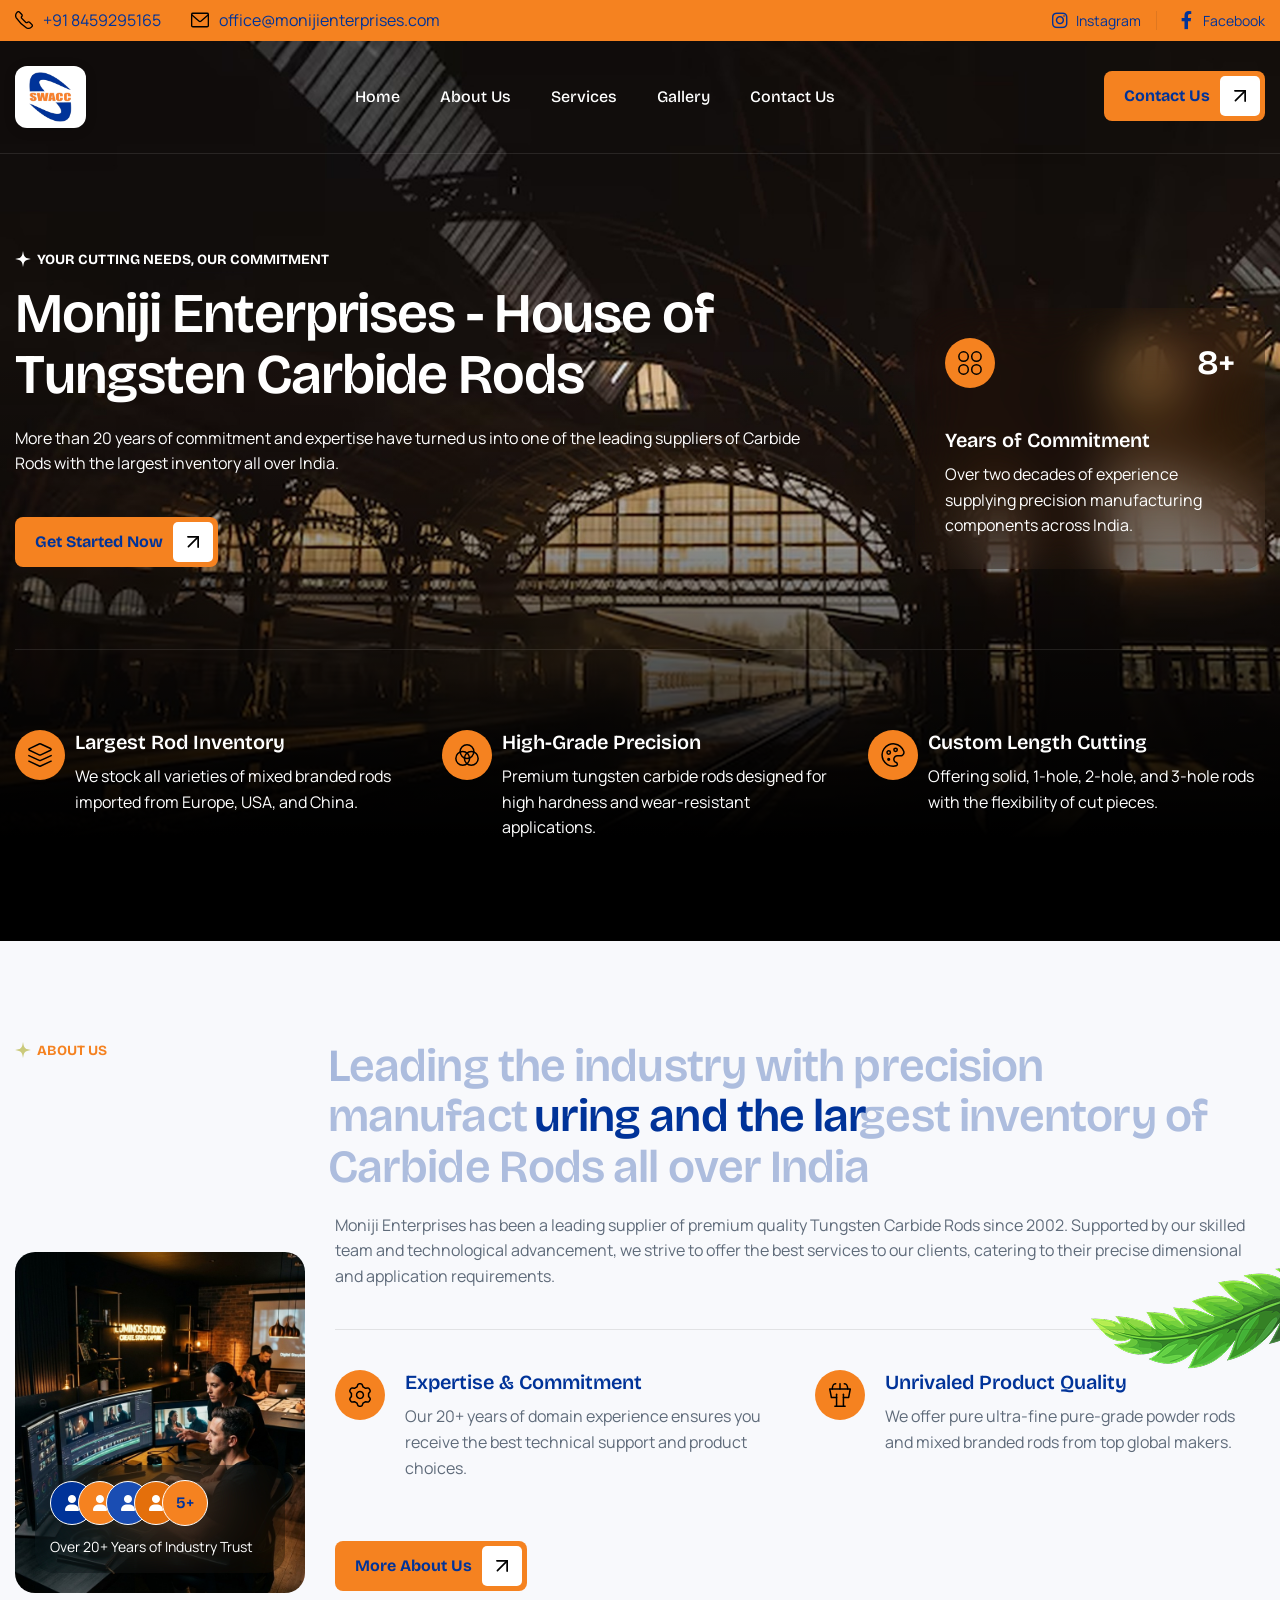
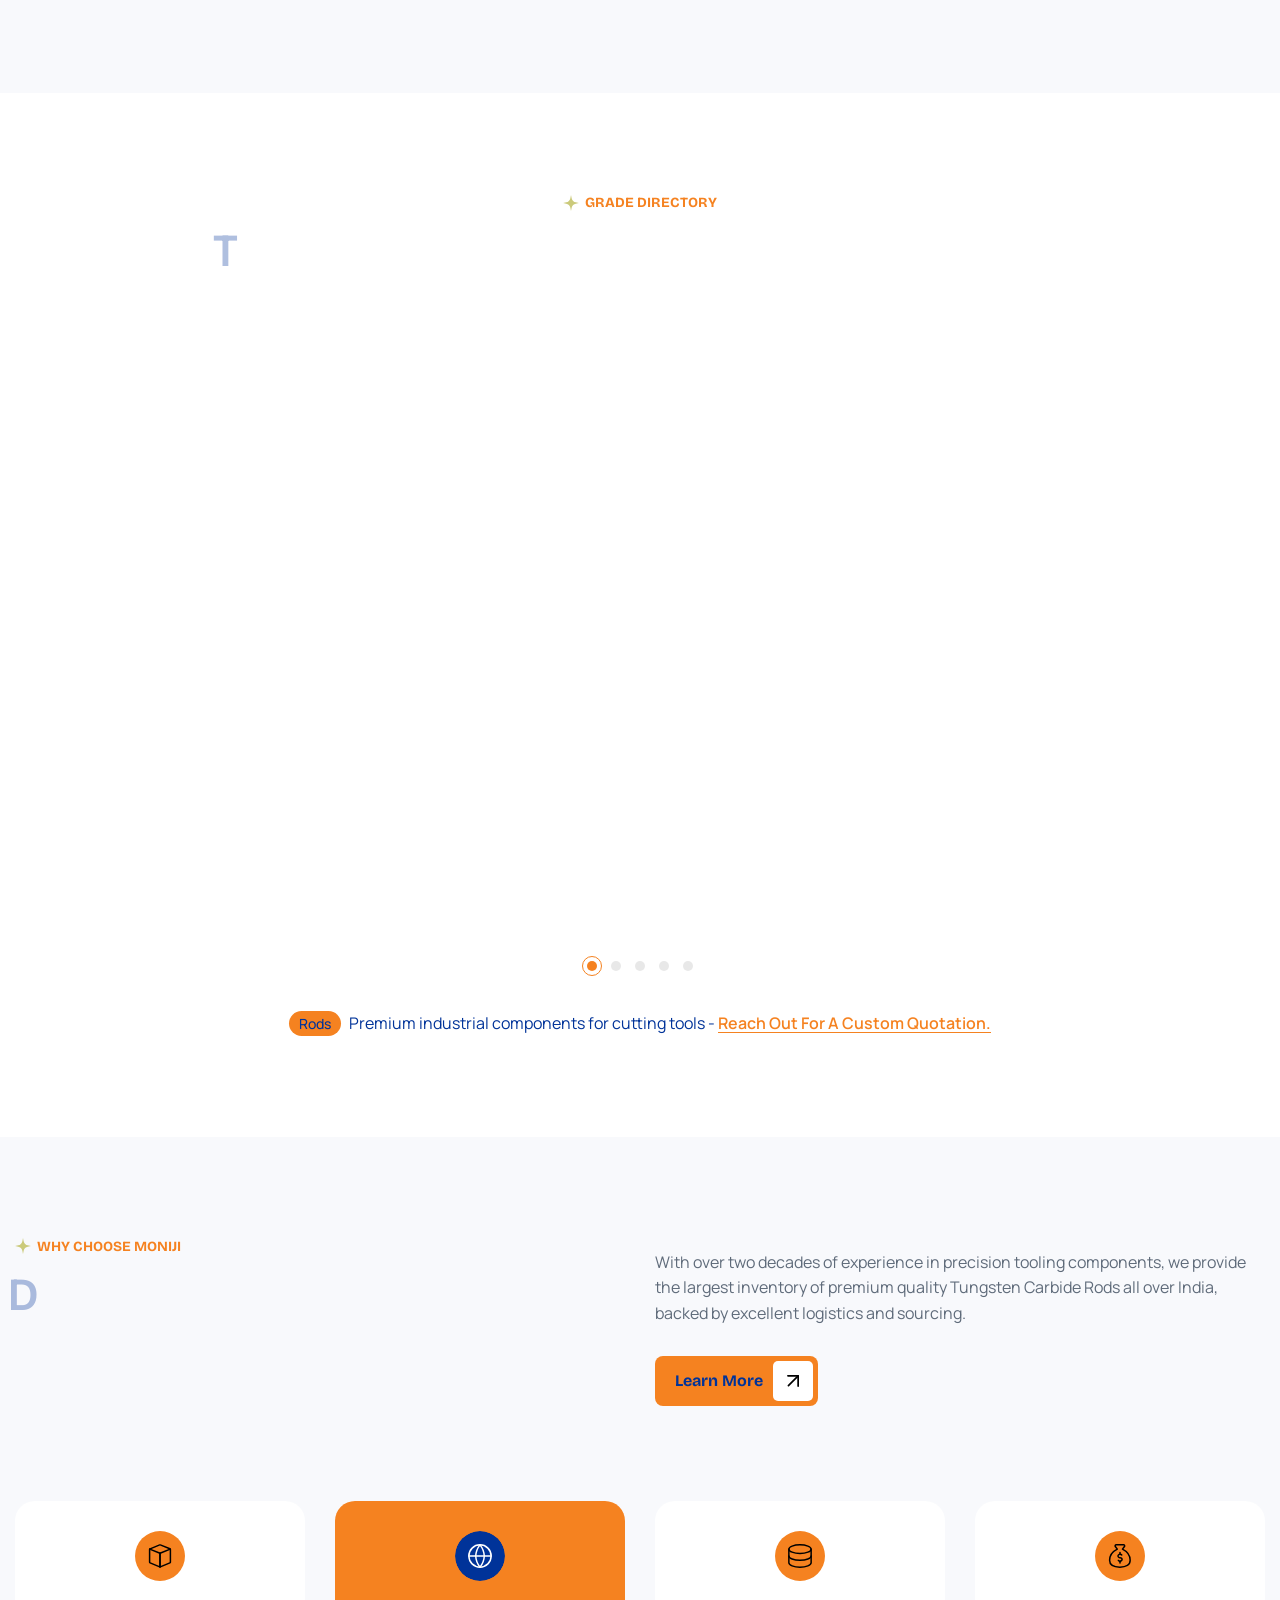
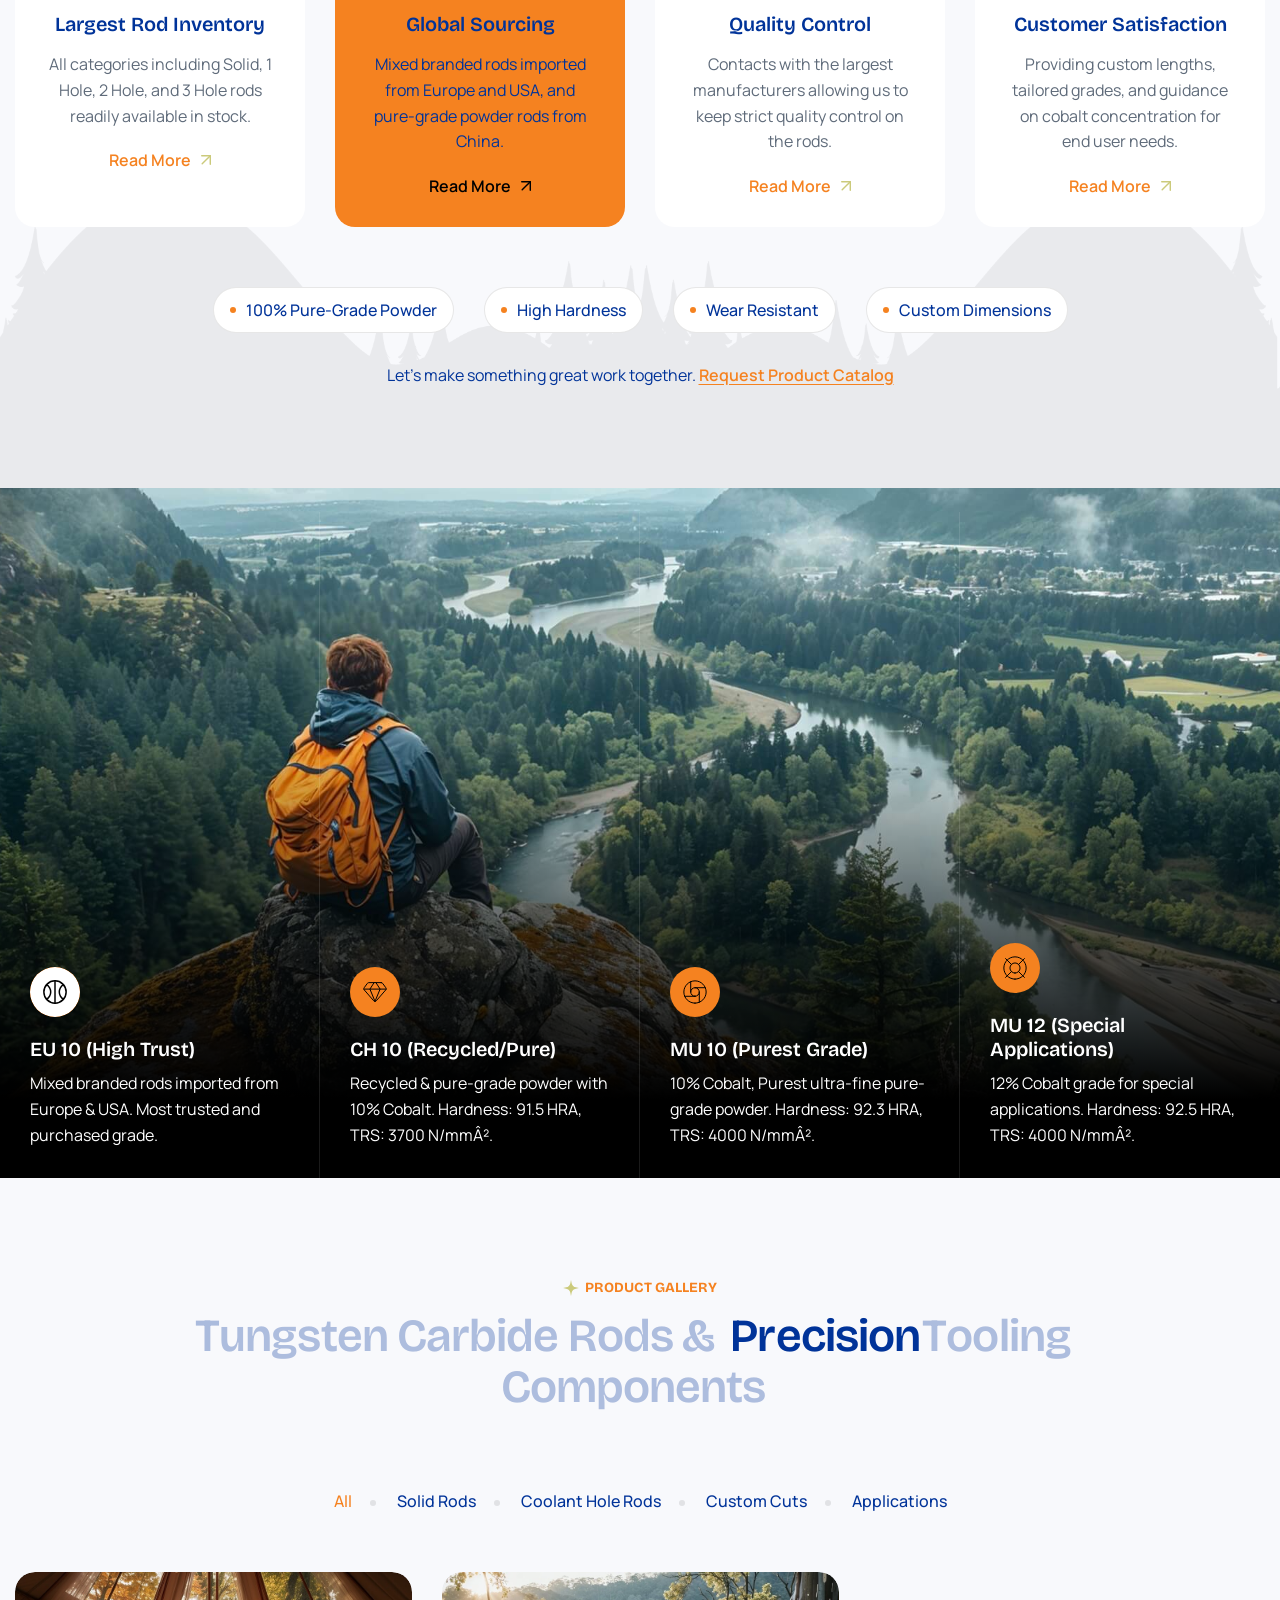
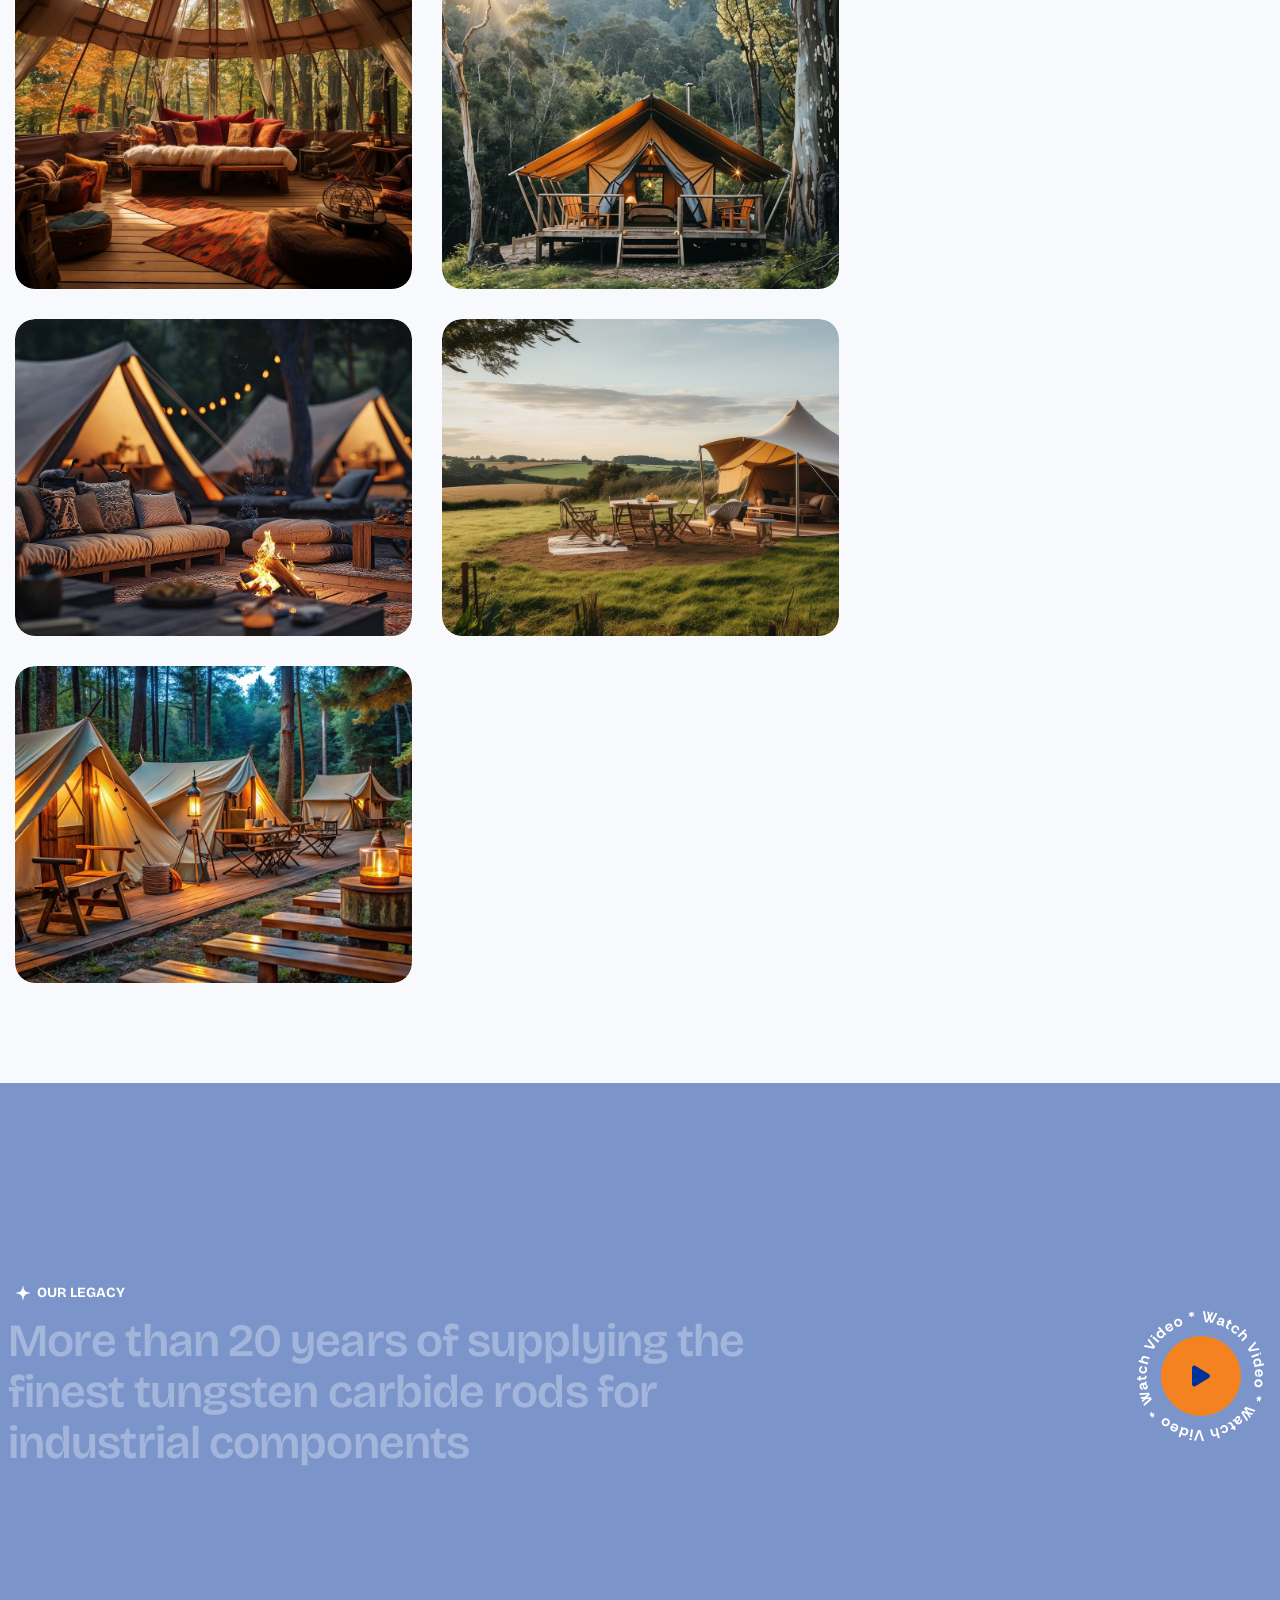
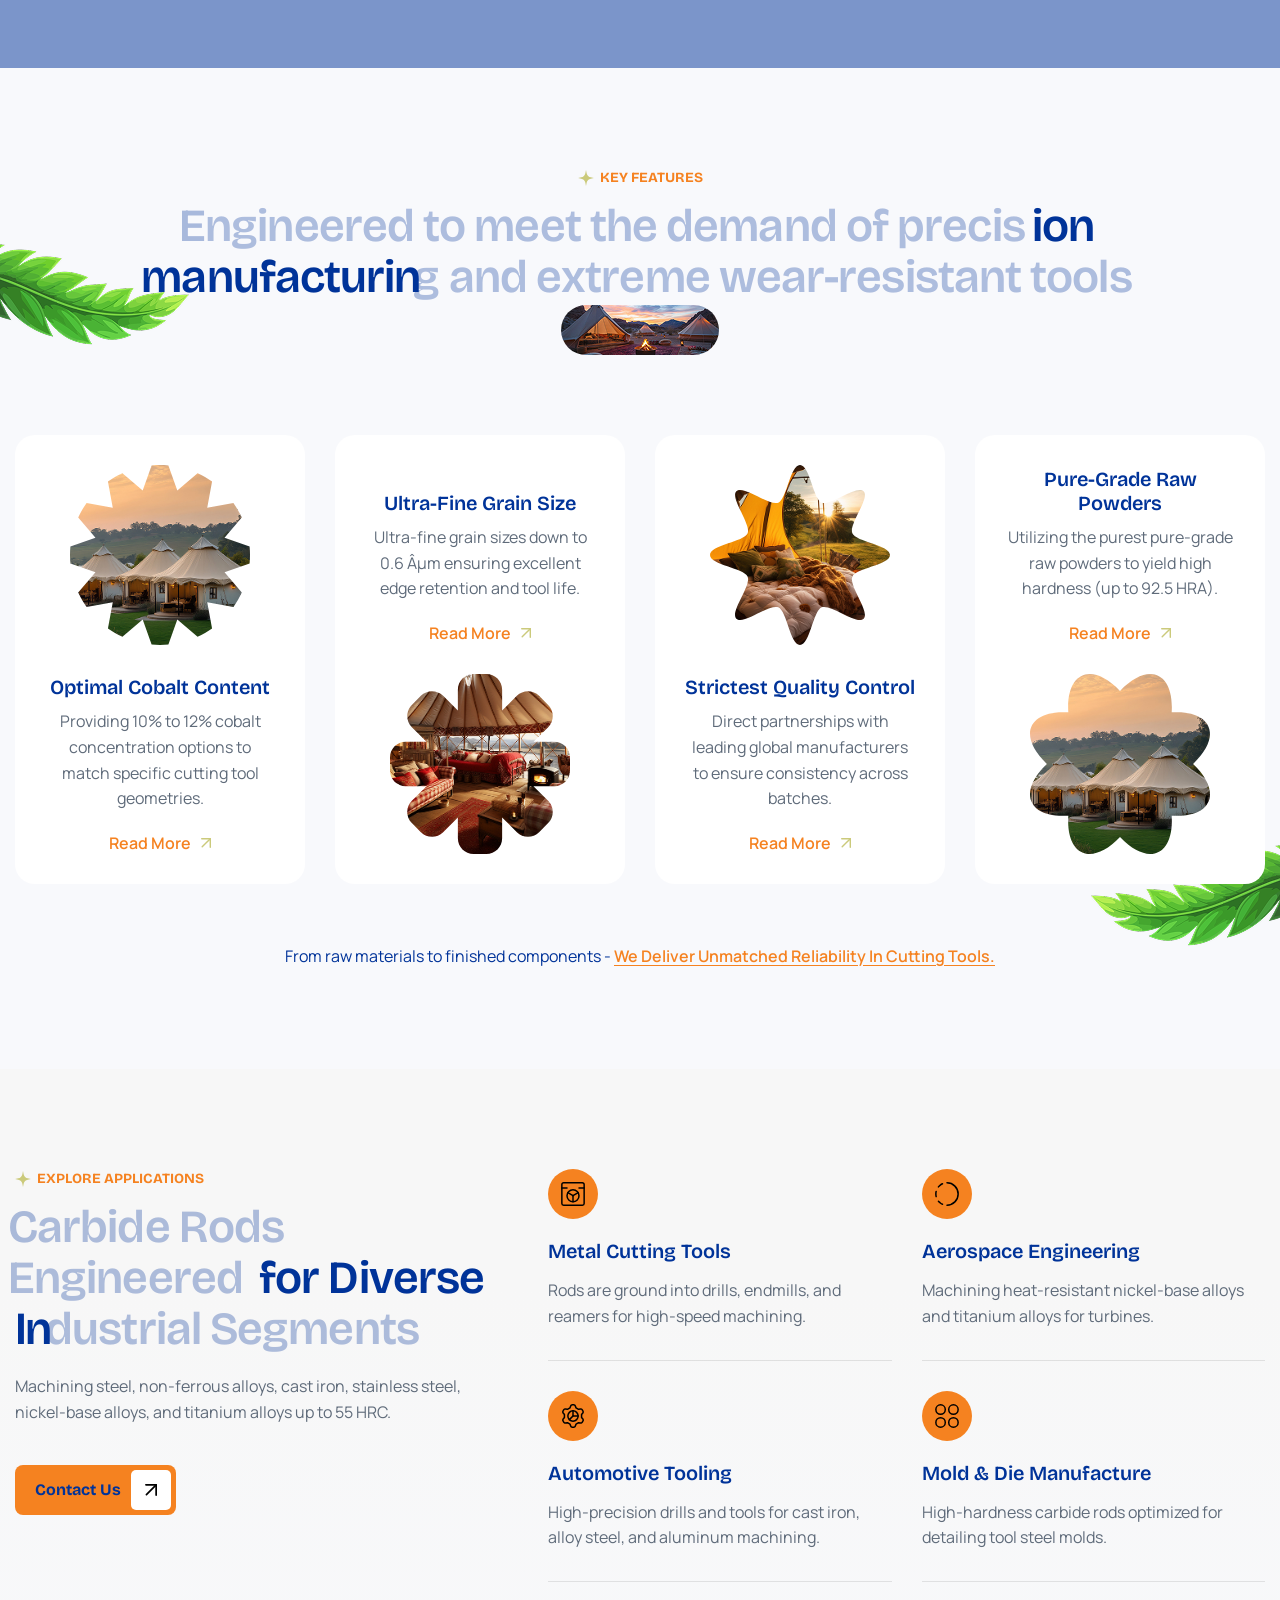
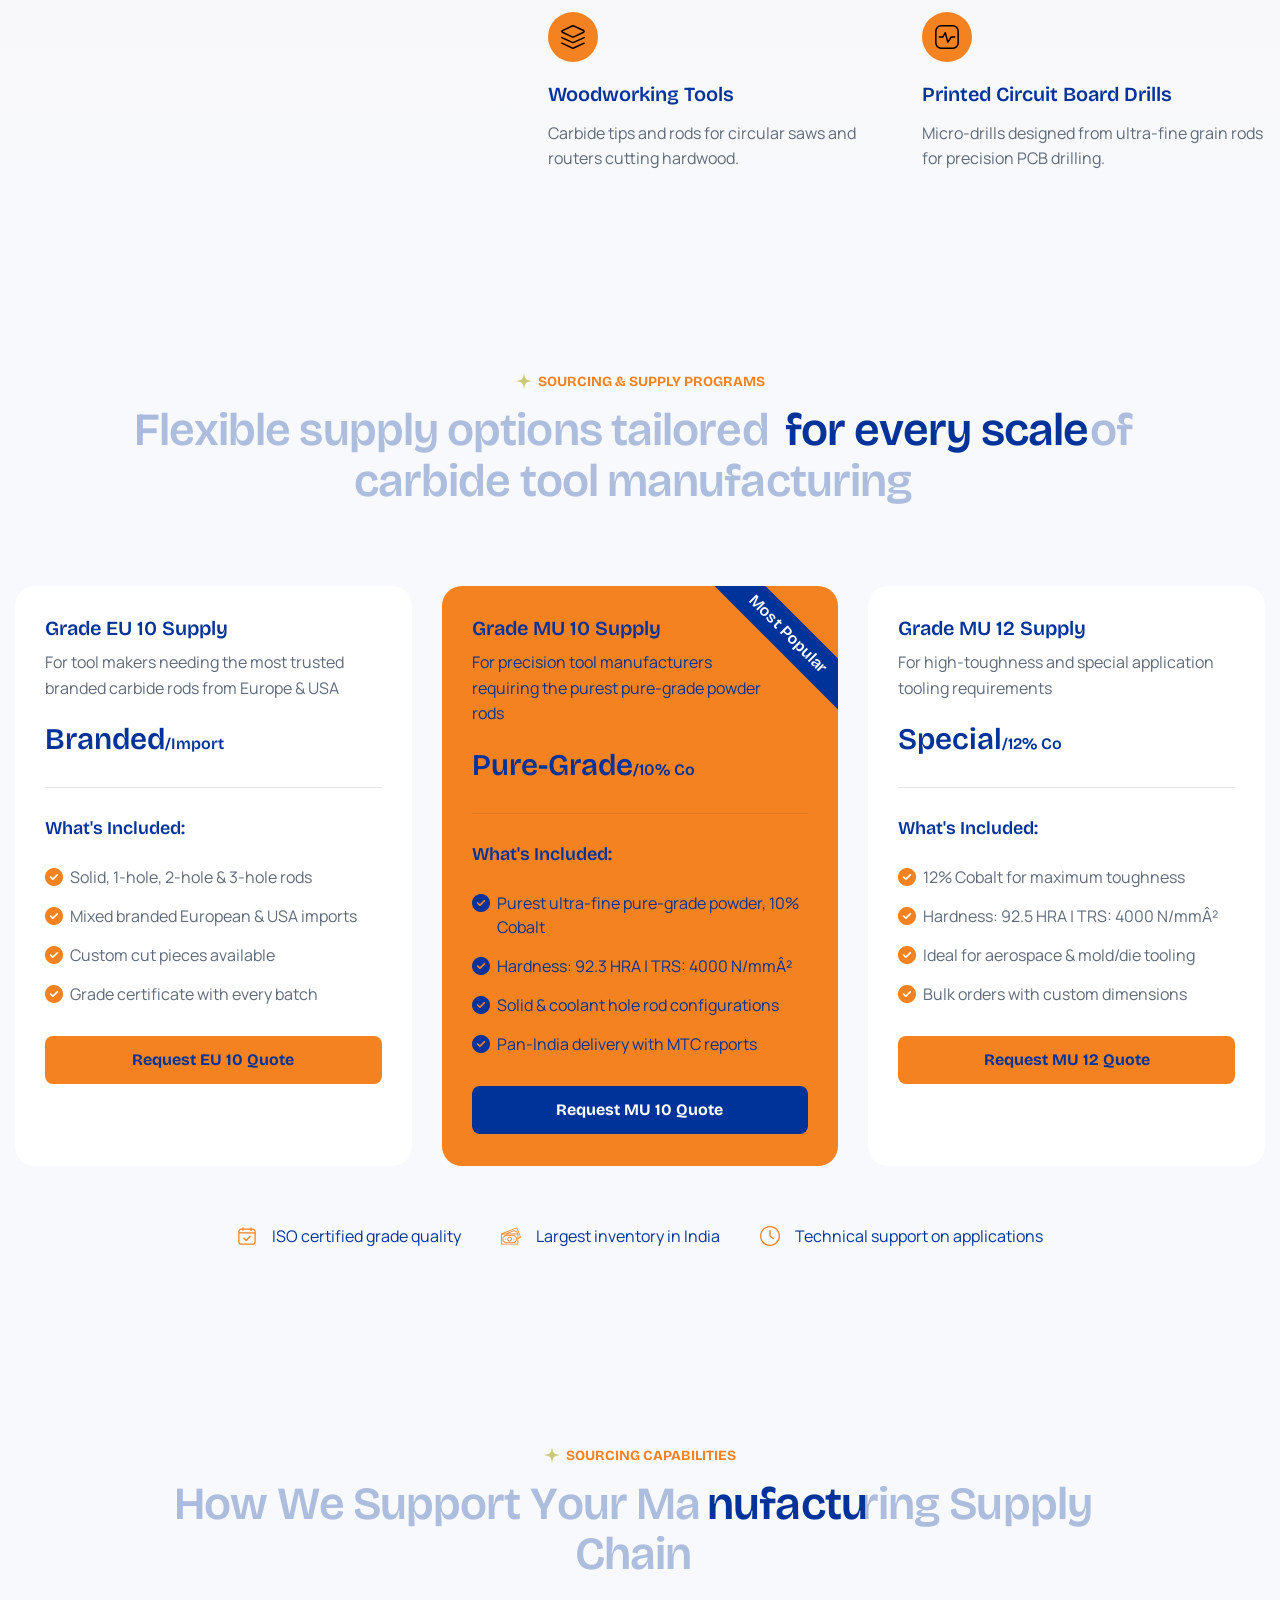
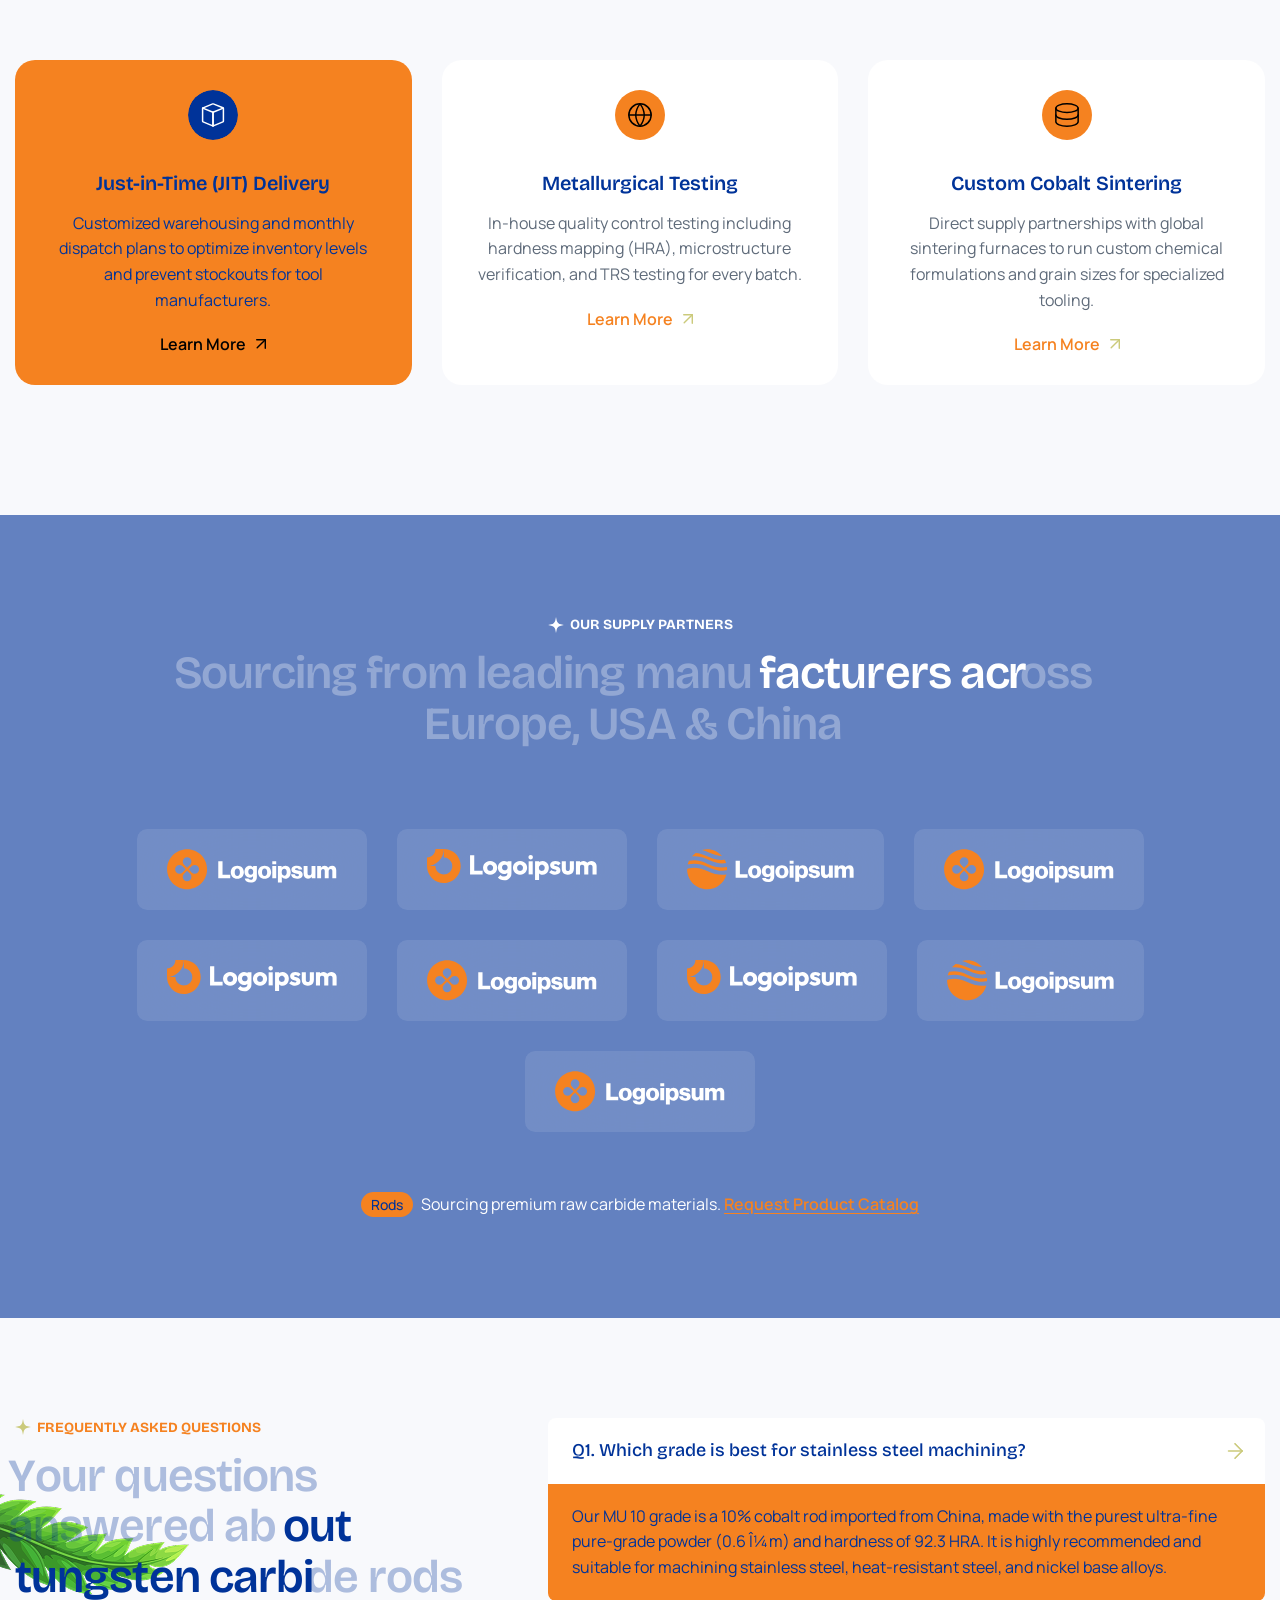
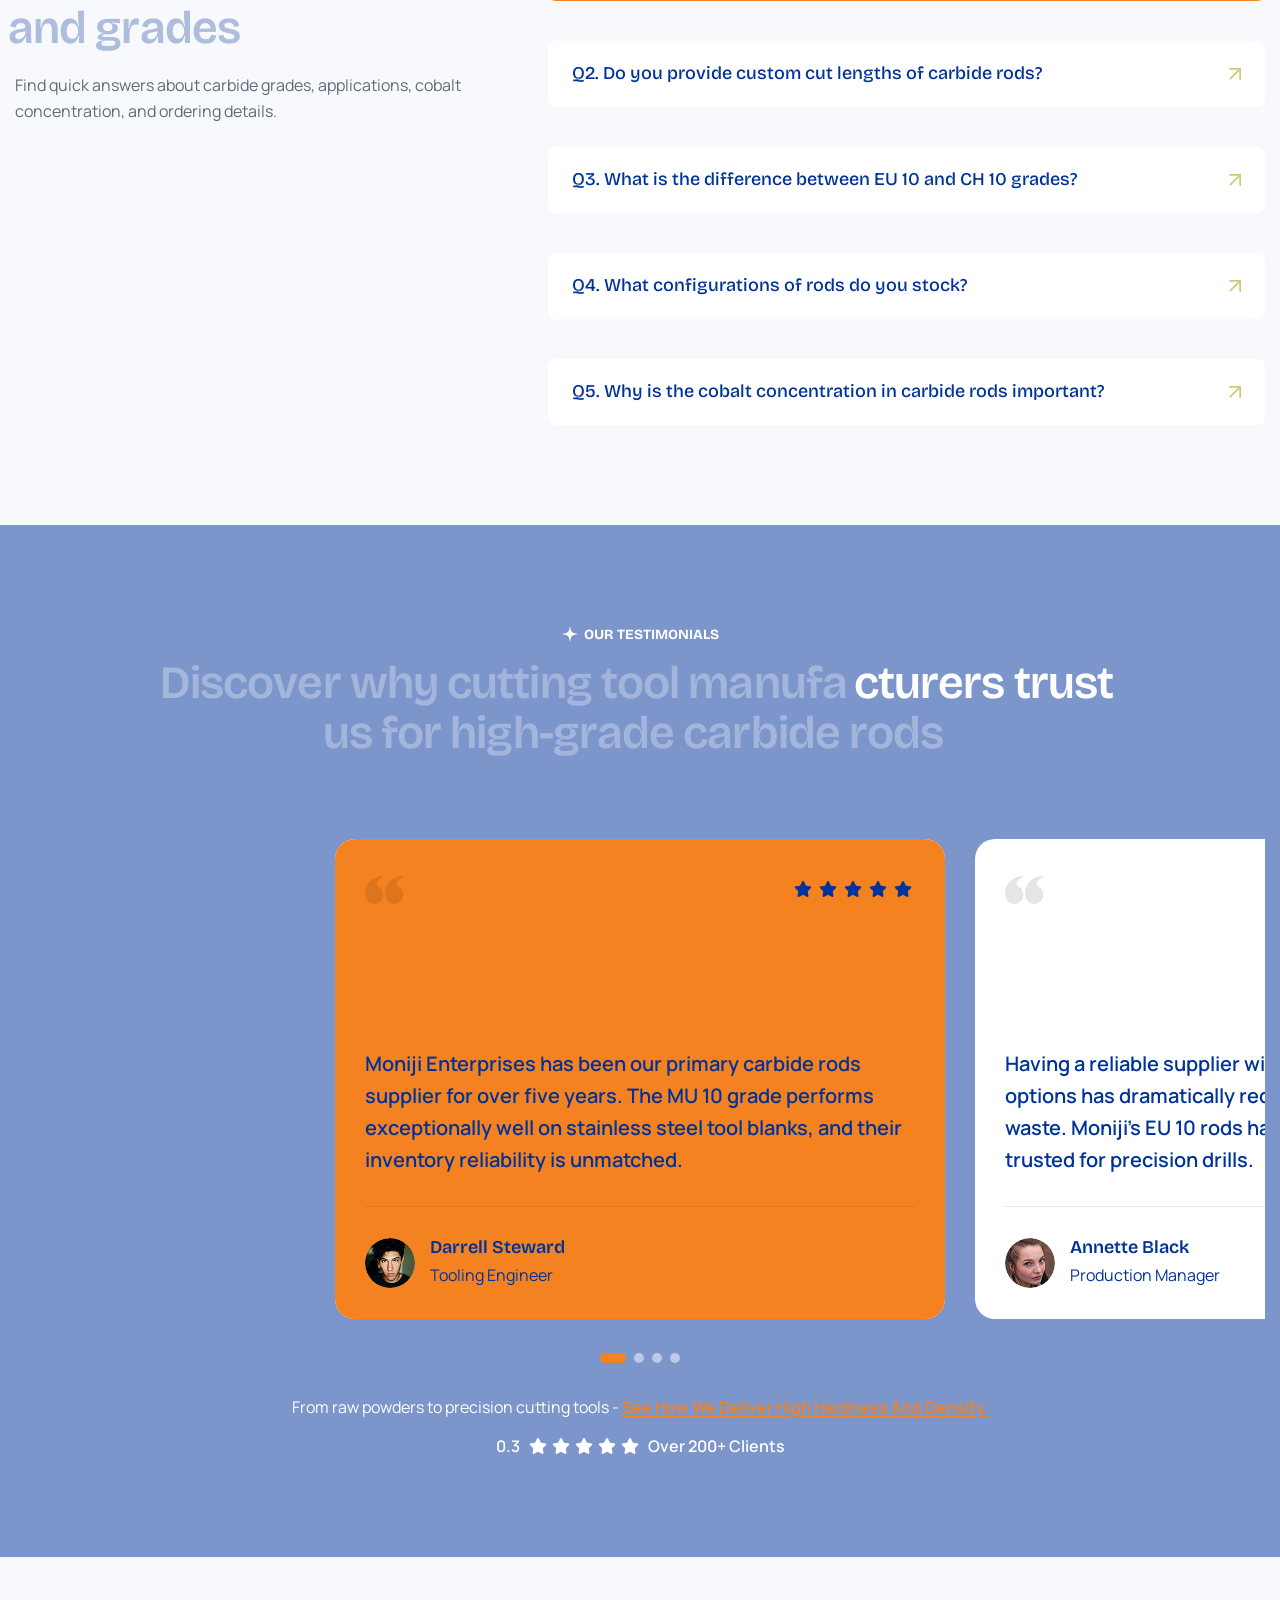
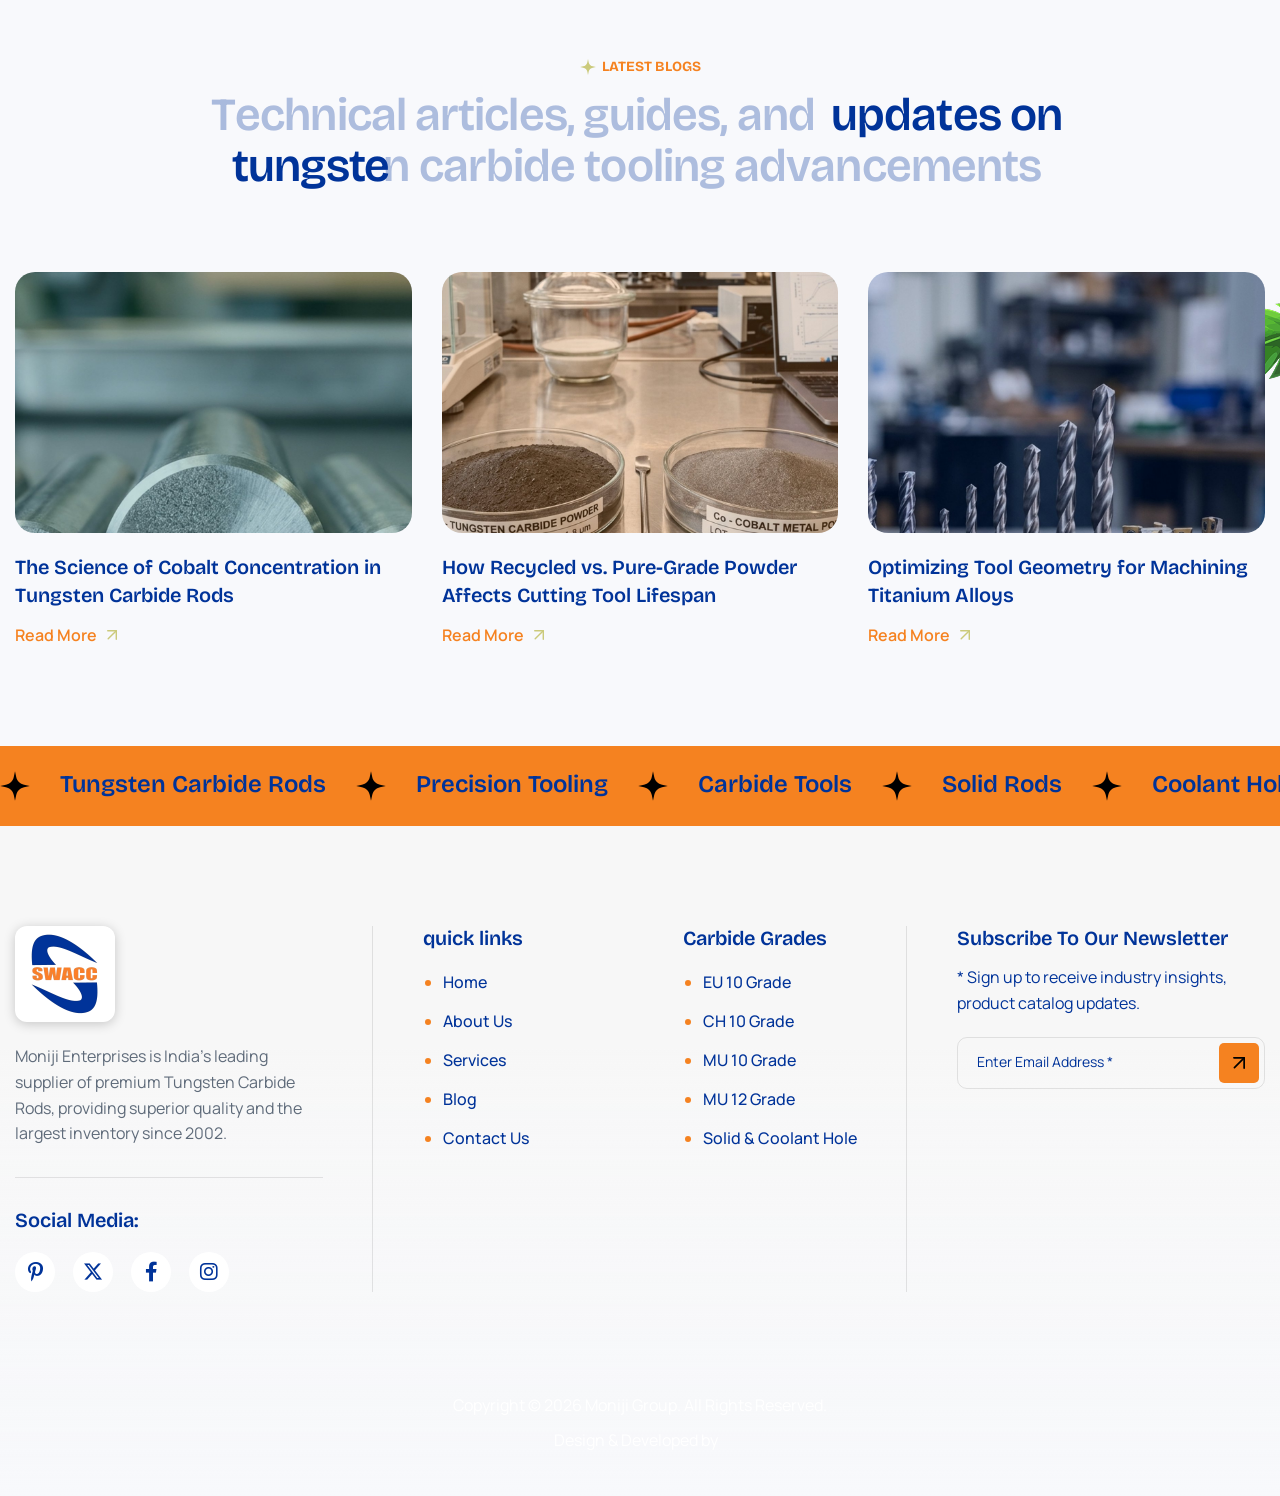
==== index.html @ d6d62fe3 "first commit" ====
﻿<!DOCTYPE html>
<html lang="zxx">

<head>
    <!-- Meta -->
    <meta charset="utf-8">
    <meta http-equiv="X-UA-Compatible" content="IE=edge">
    <meta name="viewport" content="width=device-width, initial-scale=1.0, maximum-scale=1">
    <meta name="description" content="Moniji Enterprises, established in 2002, is India's leading supplier of premium quality Tungsten Carbide Rods, including EU10, CH10, MU10, and MU12 grades.">
    <meta name="keywords" content="tungsten carbide rods, carbide tools, precision manufacturing, industrial components, cobalt binder rods, Moniji Enterprises">
    <meta name="author" content="Awaiken">
    <!-- Page Title -->
    <title>Moniji Enterprises - House of Tungsten Carbide Rods</title>
    <!-- Favicon Icon -->
    <link rel="shortcut icon" type="image/x-icon" href="assets/images/favicon.png">
    <!-- Google Fonts Css-->
    <link rel="preconnect" href="https://fonts.googleapis.com">
    <link rel="preconnect" href="https://fonts.gstatic.com" crossorigin>
    <link href="https://fonts.googleapis.com/css2?family=Bricolage+Grotesque:opsz,wght@12..96,200..800&family=Manrope:wght@200..800&display=swap" rel="stylesheet">
    <!-- Bootstrap Css -->
    <link href="assets/css/bootstrap.min.css" rel="stylesheet" media="screen">
    <!-- SlickNav Css -->
    <link href="assets/css/slicknav.min.css" rel="stylesheet">
    <!-- Swiper Css -->
    <link rel="stylesheet" href="assets/css/swiper-bundle.min.css">
    <!-- Font Awesome Icon Css-->
    <link href="assets/css/all.min.css" rel="stylesheet" media="screen">
    <!-- Animated Css -->
    <link href="assets/css/animate.css" rel="stylesheet">
    <!-- Magnific Popup Core Css File -->
    <link rel="stylesheet" href="assets/css/magnific-popup.css">
    <!-- Mouse Cursor Css File -->
    <link rel="stylesheet" href="assets/css/mousecursor.css">
    <!-- Main Custom Css -->
    <link href="assets/css/custom.css?v=1.2" rel="stylesheet" media="screen">
</head>

<body>

    <!-- Preloader Start -->
    <div class="preloader">
        <div class="loading-container">
            <div class="loading"></div>
            <div id="loading-icon"><img src="assets/images/loader.svg" alt=""></div>
        </div>
    </div>
    <!-- Preloader End -->

    <!-- Topbar Section Start -->
    <div class="topbar">
        <div class="container">
            <div class="row align-items-center">
                <div class="col-lg-7 col-md-6">
                    <!-- Topbar Contact Information Start -->
                    <div class="topbar-contact-info">
                        <ul>
                            <li><img src="assets/images/icon-phone-primary.svg" alt=""> <a href="tel:+918459295165">+91 8459295165</a></li>
                            <li><img src="assets/images/icon-mail-primary.svg" alt=""> <a href="mailto:office@monijienterprises.com">office@monijienterprises.com</a></li>
                        </ul>
                    </div>
                    <!-- Topbar Contact Information End -->
                </div>

                <div class="col-lg-5 col-md-6">
                    <!-- Topbar Social Links Start -->
                    <div class="topbar-social-links">
                        <ul>
                            <li><a href="#"><i class="fa-brands fa-instagram"></i>Instagram</a></li>
                            <li><a href="#"><i class="fa-brands fa-facebook-f"></i>Facebook</a></li>
                            
                        </ul>
                    </div>
                    <!-- Topbar Social Links End -->
                </div>
            </div>
        </div>
    </div>
    <!-- Topbar Section End -->

    <!-- Header Start -->
    <header class="main-header">
        <div class="header-sticky">
            <nav class="navbar navbar-expand-lg">
                <div class="container">
                    <!-- Logo Start -->
                    <a class="navbar-brand" href="./">
						<img src="assets/images/moniji-logo.png" alt="Logo">
					</a>
                    <!-- Logo End -->

                    <!-- Main Menu Start -->
                    <div class="collapse navbar-collapse main-menu">
                        <div class="nav-menu-wrapper">
                            <ul class="navbar-nav mr-auto" id="menu">
                                <li class="nav-item"><a class="nav-link" href="index.html">Home</a></li>
                                <li class="nav-item"><a class="nav-link" href="about.html">About Us</a></li>
                                <li class="nav-item"><a class="nav-link" href="service.html">Services</a></li>
                                <li class="nav-item"><a class="nav-link" href="image-gallery.html">Gallery</a></li>
                                <li class="nav-item"><a class="nav-link" href="contact.html">Contact Us</a></li>
                            </ul>
                        </div>

                        <!-- Header Btn Start -->
                        <div class="header-btn">
                            <a class="btn-default btn-highlighted" href="contact.html">Contact Us</a>
                        </div>
                        <!-- Header Btn End -->
                    </div>
                    <!-- Main Menu End -->
                    <div class="navbar-toggle"></div>
                </div>
            </nav>
            <div class="responsive-menu"></div>
        </div>
    </header>
    <!-- Header End -->

    <!-- Hero Section Start -->
    <div class="hero dark-section parallaxie">
        <div class="container">
            <div class="row">
                <div class="col-lg-12">
                    <!-- Hero Box Start -->
                    <div class="hero-box">
                        <!-- Hero Content Start -->
                        <div class="hero-content">
                            <!-- Section Title Start -->
                            <div class="section-title">
                                <h3 class="wow fadeInUp">YOUR CUTTING NEEDS, OUR COMMITMENT</h3>
                                <h1 class="text-anime-style-3" data-cursor="-opaque">Moniji Enterprises - House of Tungsten Carbide Rods</h1>
                                <p class="wow fadeInUp" data-wow-delay="0.2s">More than 20 years of commitment and expertise have turned us into one of the leading suppliers of Carbide Rods with the largest inventory all over India.</p>
                            </div>
                            <!-- Section Title End -->

                            <!-- Hero Button Start -->
                            <div class="hero-btn wow fadeInUp" data-wow-delay="0.4s">
                                <a href="contact.html" class="btn-default btn-highlighted">Get Started Now</a>
                            </div>
                            <!-- Hero Button End -->
                        </div>
                        <!-- Hero Content End -->

                        <!-- Hero Info Box Start -->
                        <div class="hero-info-box wow fadeInUp" data-wow-delay="0.6s">
                            <div class="hero-info-box-header">
                                <div class="icon-box">
                                    <img src="assets/images/icon-hero-info-box.svg" alt="">
                                </div>
                                <div class="hero-info-box-counter">
                                    <h2><span class="counter">20</span>+</h2>
                                </div>
                            </div>
                            <div class="hero-info-box-content">
                                <h3>Years of Commitment</h3>
                                <p>Over two decades of experience supplying precision manufacturing components across India.</p>
                            </div>
                        </div>
                        <!-- Hero Info Box End -->
                    </div>
                    <!-- Hero Box End -->

                    <!-- Hero Benefit List Start -->
                    <div class="hero-benefit-item-list">
                        <!-- Hero Benefit Item Start -->
                        <div class="hero-benefit-item wow fadeInUp">
                            <div class="icon-box">
                                <img src="assets/images/icon-hero-benefit-item-1.svg" alt="">
                            </div>
                            <div class="hero-benefit-item-content">
                                <h3>Largest Rod Inventory</h3>
                                <p>We stock all varieties of mixed branded rods imported from Europe, USA, and China.</p>
                            </div>
                        </div>
                        <!-- Hero Benefit Item End -->

                        <!-- Hero Benefit Item Start -->
                        <div class="hero-benefit-item wow fadeInUp" data-wow-delay="0.2s">
                            <div class="icon-box">
                                <img src="assets/images/icon-hero-benefit-item-2.svg" alt="">
                            </div>
                            <div class="hero-benefit-item-content">
                                <h3>High-Grade Precision</h3>
                                <p>Premium tungsten carbide rods designed for high hardness and wear-resistant applications.</p>
                            </div>
                        </div>
                        <!-- Hero Benefit Item End -->

                        <!-- Hero Benefit Item Start -->
                        <div class="hero-benefit-item wow fadeInUp" data-wow-delay="0.4s">
                            <div class="icon-box">
                                <img src="assets/images/icon-hero-benefit-item-3.svg" alt="">
                            </div>
                            <div class="hero-benefit-item-content">
                                <h3>Custom Length Cutting</h3>
                                <p>Offering solid, 1-hole, 2-hole, and 3-hole rods with the flexibility of cut pieces.</p>
                            </div>
                        </div>
                        <!-- Hero Benefit Item End -->
                    </div>
                    <!-- Hero Benefit List End -->
                </div>
            </div>
        </div>
    </div>
    <!-- Hero Section End -->

    <!-- About Us Section Start -->
    <div class="about-us">
        <div class="container">
            <div class="row">
                <div class="col-xl-3">
                    <!-- About Satisfied Client Content Start -->
                    <div class="about-satisfied-client-content">
                        <!-- Section Sub Title Start -->
                        <div class="section-sub-title wow fadeInUp">
                            <h3 class="wow fadeInUp">About Us</h3>
                        </div>
                        <!-- Section Sub Title End -->

                        <!-- About Client Box Start -->
                        <div class="about-client-box wow fadeInUp" data-wow-delay="0.2s">
                            <!-- About Client Box Image Start -->
                            <div class="about-client-box-image">
                                <figure>
                                    <img src="assets/images/about-client-box-image.jpg?v=1.1" alt="">
                                </figure>
                            </div>
                            <!-- About Client Box Image End -->

                            <!-- About Client Box Content Start -->
                            <div class="about-client-box-content">
                                <!-- Satisfy Client Images Start -->
                                <div class="satisfy-client-images">
                                    <div class="satisfy-client-image" style="width: 44px; height: 44px; display: flex; justify-content: center; align-items: center; background-color: var(--primary-color);">
                                        <i class="fa-solid fa-user" style="color: var(--white-color); font-size: 16px;"></i>
                                    </div>
                                    <div class="satisfy-client-image" style="width: 44px; height: 44px; display: flex; justify-content: center; align-items: center; background-color: var(--secondary-color);">
                                        <i class="fa-solid fa-user" style="color: var(--white-color); font-size: 16px;"></i>
                                    </div>
                                    <div class="satisfy-client-image" style="width: 44px; height: 44px; display: flex; justify-content: center; align-items: center; background-color: var(--primary-hover);">
                                        <i class="fa-solid fa-user" style="color: var(--white-color); font-size: 16px;"></i>
                                    </div>
                                    <div class="satisfy-client-image" style="width: 44px; height: 44px; display: flex; justify-content: center; align-items: center; background-color: var(--secondary-hover);">
                                        <i class="fa-solid fa-user" style="color: var(--white-color); font-size: 16px;"></i>
                                    </div>
                                    <div class="satisfy-client-image add-more">
                                        <h3><span class="counter">20</span>+</h3>
                                    </div>
                                </div>
                                <!-- Satisfy Client Images End -->

                                <!-- About Client Content Start -->
                                <div class="about-client-content">
                                    <p>Over 20+ Years of Industry Trust</p>
                                </div>
                                <!-- About Client Content End -->
                            </div>
                            <!-- About Client Box Content End -->
                        </div>
                        <!-- About Client Box End -->
                    </div>
                    <!-- About Satisfied Client Content End -->
                </div>

                <div class="col-xl-9">
                    <!-- About Us Content Start -->
                    <div class="about-us-content">
                        <!-- Section Title Start -->
                        <div class="section-title">
                            <h2 class="text-effect" data-cursor="-opaque">Leading the industry with precision manufacturing and the largest inventory of Carbide Rods all over India</h2>
                            <p class="wow fadeInUp">Moniji Enterprises has been a leading supplier of premium quality Tungsten Carbide Rods since 2002. Supported by our skilled team and technological advancement, we strive to offer the best services to our clients, catering to their precise dimensional and application requirements.</p>
                        </div>
                        <!-- Section Title End -->

                        <!-- About Us Body Start -->
                        <div class="about-us-body wow fadeInUp" data-wow-delay="0.2s">
                            <!-- About Body Item Start -->
                            <div class="about-body-item">
                                <div class="icon-box">
                                    <img src="assets/images/icon-about-body-item-1.svg" alt="">
                                </div>
                                <div class="about-body-item-content">
                                    <h3>Expertise & Commitment</h3>
                                    <p>Our 20+ years of domain experience ensures you receive the best technical support and product choices.</p>
                                </div>
                            </div>
                            <!-- About Body Item End -->

                            <!-- About Body Item Start -->
                            <div class="about-body-item">
                                <div class="icon-box">
                                    <img src="assets/images/icon-about-body-item-2.svg" alt="">
                                </div>
                                <div class="about-body-item-content">
                                    <h3>Unrivaled Product Quality</h3>
                                    <p>We offer pure ultra-fine pure-grade powder rods and mixed branded rods from top global makers.</p>
                                </div>
                            </div>
                            <!-- About Body Item End -->
                        </div>
                        <!-- About Us Body End -->

                        <!-- About Us Button Start -->
                        <div class="about-us-btn wow fadeInUp" data-wow-delay="0.4s">
                            <a href="about.html" class="btn-default">More About Us</a>
                        </div>
                        <!-- About Us Button End -->
                    </div>
                    <!-- About Us Content End -->
                </div>
            </div>
        </div>
    </div>
    <!-- About Us Section End -->

    <!-- Our Services Section Start -->
    <div class="our-services bg-section">
        <div class="container">
            <div class="row section-row">
                <div class="col-lg-12">
                    <!-- Section Title Start -->
                    <div class="section-title section-title-center">
                        <h3 class="wow fadeInUp">Grade Directory</h3>
                        <h2 class="text-effect" data-cursor="-opaque">Tungsten Carbide Rod Grades for Special Industrial Applications</h2>
                    </div>
                    <!-- Section Title End -->
                </div>
            </div>

            <div class="row">
                <div class="col-lg-12">
                    <!-- Services Slider Start -->
                    <div class="services-slider">
                        <div class="swiper">
                            <div class="swiper-wrapper">
                                <!-- Specialization Slide Start -->
                                <div class="swiper-slide">
                                    <!-- Service Item Start -->
                                    <div class="service-item">
                                        <!-- Service Item Image Start -->
                                        <div class="service-item-image">
                                            <a href="service/service-single.html" data-cursor-text="View">
                                                <figure>
                                                    <img src="assets/images/service-image-1.jpg" alt="">
                                                </figure>
                                            </a>
                                        </div>
                                        <!-- Service Item Image End -->

                                        <!-- Service Item Body Start -->
                                        <div class="service-item-body">
                                            <!-- Service Content Start -->
                                            <div class="service-item-content">
                                                <h3><a href="service/service-single.html">Grade EU 10</a></h3>
                                                <p>Mixed branded rods imported from Europe & USA. Best known for Solid, 1/2/3 hole rods and cut pieces.</p>
                                            </div>
                                            <!-- Service Content End -->

                                            <!-- Service Readmore Button Start -->
                                            <div class="service-readmore-btn">
                                                <a href="service/service-single.html" class="readmore-btn">Read More</a>
                                            </div>
                                            <!-- Service Readmore Button End -->
                                        </div>
                                        <!-- Service Item Body End -->
                                    </div>
                                    <!-- Service Item End -->
                                </div>
                                <!-- Specialization Slide End -->

                                <!-- Specialization Slide Start -->
                                <div class="swiper-slide">
                                    <!-- Service Item Start -->
                                    <div class="service-item">
                                        <!-- Service Item Image Start -->
                                        <div class="service-item-image">
                                            <a href="service/service-single.html" data-cursor-text="View">
                                                <figure>
                                                    <img src="assets/images/service-image-2.jpg" alt="">
                                                </figure>
                                            </a>
                                        </div>
                                        <!-- Service Item Image End -->

                                        <!-- Service Item Body Start -->
                                        <div class="service-item-body">
                                            <!-- Service Content Start -->
                                            <div class="service-item-content">
                                                <h3><a href="service/service-single.html">Grade CH 10</a></h3>
                                                <p>10% Cobalt recycled & pure-grade raw powder rods imported from China's largest manufacturers.</p>
                                            </div>
                                            <!-- Service Content End -->

                                            <!-- Service Readmore Button Start -->
                                            <div class="service-readmore-btn">
                                                <a href="service/service-single.html" class="readmore-btn">Read More</a>
                                            </div>
                                            <!-- Service Readmore Button End -->
                                        </div>
                                        <!-- Service Item Body End -->
                                    </div>
                                    <!-- Service Item End -->
                                </div>
                                <!-- Specialization Slide End -->

                                <!-- Specialization Slide Start -->
                                <div class="swiper-slide">
                                    <!-- Service Item Start -->
                                    <div class="service-item">
                                        <!-- Service Item Image Start -->
                                        <div class="service-item-image">
                                            <a href="service/service-single.html" data-cursor-text="View">
                                                <figure>
                                                    <img src="assets/images/service-image-3.jpg" alt="">
                                                </figure>
                                            </a>
                                        </div>
                                        <!-- Service Item Image End -->

                                        <!-- Service Item Body Start -->
                                        <div class="service-item-body">
                                            <!-- Service Content Start -->
                                            <div class="service-item-content">
                                                <h3><a href="service/service-single.html">Grade MU 10</a></h3>
                                                <p>10% Cobalt rods imported from China, made with the Purest ultra-fine pure-grade powder available.</p>
                                            </div>
                                            <!-- Service Content End -->

                                            <!-- Service Readmore Button Start -->
                                            <div class="service-readmore-btn">
                                                <a href="service/service-single.html" class="readmore-btn">Read More</a>
                                            </div>
                                            <!-- Service Readmore Button End -->
                                        </div>
                                        <!-- Service Item Body End -->
                                    </div>
                                    <!-- Service Item End -->
                                </div>
                                <!-- Specialization Slide End -->

                                <!-- Specialization Slide Start -->
                                <div class="swiper-slide">
                                    <!-- Service Item Start -->
                                    <div class="service-item">
                                        <!-- Service Item Image Start -->
                                        <div class="service-item-image">
                                            <a href="service/service-single.html" data-cursor-text="View">
                                                <figure>
                                                    <img src="assets/images/service-image-4.jpg" alt="">
                                                </figure>
                                            </a>
                                        </div>
                                        <!-- Service Item Image End -->

                                        <!-- Service Item Body Start -->
                                        <div class="service-item-body">
                                            <!-- Service Content Start -->
                                            <div class="service-item-content">
                                                <h3><a href="service/service-single.html">Grade MU 12</a></h3>
                                                <p>12% Cobalt grade imported from China giving flexibility for manufacturing rods for special applications.</p>
                                            </div>
                                            <!-- Service Content End -->

                                            <!-- Service Readmore Button Start -->
                                            <div class="service-readmore-btn">
                                                <a href="service/service-single.html" class="readmore-btn">Read More</a>
                                            </div>
                                            <!-- Service Readmore Button End -->
                                        </div>
                                        <!-- Service Item Body End -->
                                    </div>
                                    <!-- Service Item End -->
                                </div>
                                <!-- Specialization Slide End -->

                                <!-- Specialization Slide Start -->
                                <div class="swiper-slide">
                                    <!-- Service Item Start -->
                                    <div class="service-item">
                                        <!-- Service Item Image Start -->
                                        <div class="service-item-image">
                                            <a href="service/service-single.html" data-cursor-text="View">
                                                <figure>
                                                    <img src="assets/images/service-image-5.jpg" alt="">
                                                </figure>
                                            </a>
                                        </div>
                                        <!-- Service Item Image End -->

                                        <!-- Service Item Body Start -->
                                        <div class="service-item-body">
                                            <!-- Service Content Start -->
                                            <div class="service-item-content">
                                                <h3><a href="service/service-single.html">Custom Dimensions</a></h3>
                                                <p>Rods are available in Solid, 1 Hole, 2 Hole, 3 Hole configurations with custom length cut pieces.</p>
                                            </div>
                                            <!-- Service Content End -->

                                            <!-- Service Readmore Button Start -->
                                            <div class="service-readmore-btn">
                                                <a href="service/service-single.html" class="readmore-btn">Read More</a>
                                            </div>
                                            <!-- Service Readmore Button End -->
                                        </div>
                                        <!-- Service Item Body End -->
                                    </div>
                                    <!-- Service Item End -->
                                </div>
                                <!-- Specialization Slide End -->
                            </div>
                            <div class="service-pagination"></div>
                        </div>
                    </div>
                    <!-- Services Slider End -->
                </div>

                <div class="col-lg-12">
                    <!-- Section Footer Text Start -->
                    <div class="section-footer-text wow fadeInUp" data-wow-delay="0.2s">
                        <p><span>Rods</span> Premium industrial components for cutting tools - <a href="contact.html">Reach out for a custom quotation.</a></p>
                    </div>
                    <!-- Section Footer Text End -->
                </div>
            </div>
        </div>
    </div>
    <!-- Our Services Section End -->

    <!-- Why Choose Us Section Start -->
    <div class="why-choose-us">
        <div class="container">
            <div class="row section-row align-items-center">
                <div class="col-lg-6">
                    <!-- Section Title Start -->
                    <div class="section-title">
                        <h3 class="wow fadeInUp">Why Choose Moniji</h3>
                        <h2 class="text-effect" data-cursor="-opaque">Delivering Precision Engineered Carbide Rods with Experience and Trust</h2>
                    </div>
                    <!-- Section Title End -->
                </div>

                <div class="col-lg-6">
                    <!-- Section Content Button Start -->
                    <div class="section-content-btn">
                        <!-- Section Title Content Start -->
                        <div class="section-title-content wow fadeInUp" data-wow-delay="0.2s">
                            <p>With over two decades of experience in precision tooling components, we provide the largest inventory of premium quality Tungsten Carbide Rods all over India, backed by excellent logistics and sourcing.</p>
                        </div>
                        <!-- Section Title Content End -->

                        <!-- Section Button Start -->
                        <div class="section-btn wow fadeInUp" data-wow-delay="0.4s">
                            <a href="contact.html" class="btn-default">Learn More</a>
                        </div>
                        <!-- Section Button End -->
                    </div>
                    <!-- Section Content Button End -->
                </div>
            </div>

            <div class="row why-choose-item-list">
                <div class="col-xl-3 col-md-6">
                    <!-- Why Choose Item Start -->
                    <div class="why-choose-item wow fadeInUp">
                        <div class="icon-box">
                            <img src="assets/images/icon-why-choose-1.svg" alt="">
                        </div>
                        <div class="why-choose-item-content">
                            <h3>Largest Rod Inventory</h3>
                            <p>All categories including Solid, 1 Hole, 2 Hole, and 3 Hole rods readily available in stock.</p>
                        </div>
                        <div class="why-choose-item-btn">
                            <a href="contact.html" class="readmore-btn">Read More</a>
                        </div>
                    </div>
                    <!-- Why Choose Item End -->
                </div>

                <div class="col-xl-3 col-md-6">
                    <!-- Why Choose Item Start -->
                    <div class="why-choose-item active wow fadeInUp" data-wow-delay="0.2s">
                        <div class="icon-box">
                            <img src="assets/images/icon-why-choose-2.svg" alt="">
                        </div>
                        <div class="why-choose-item-content">
                            <h3>Global Sourcing</h3>
                            <p>Mixed branded rods imported from Europe and USA, and pure-grade powder rods from China.</p>
                        </div>
                        <div class="why-choose-item-btn">
                            <a href="contact.html" class="readmore-btn">Read More</a>
                        </div>
                    </div>
                    <!-- Why Choose Item End -->
                </div>

                <div class="col-xl-3 col-md-6">
                    <!-- Why Choose Item Start -->
                    <div class="why-choose-item wow fadeInUp" data-wow-delay="0.4s">
                        <div class="icon-box">
                            <img src="assets/images/icon-why-choose-3.svg" alt="">
                        </div>
                        <div class="why-choose-item-content">
                            <h3>Quality Control</h3>
                            <p>Contacts with the largest manufacturers allowing us to keep strict quality control on the rods.</p>
                        </div>
                        <div class="why-choose-item-btn">
                            <a href="contact.html" class="readmore-btn">Read More</a>
                        </div>
                    </div>
                    <!-- Why Choose Item End -->
                </div>

                <div class="col-xl-3 col-md-6">
                    <!-- Why Choose Item Start -->
                    <div class="why-choose-item wow fadeInUp" data-wow-delay="0.6s">
                        <div class="icon-box">
                            <img src="assets/images/icon-why-choose-4.svg" alt="">
                        </div>
                        <div class="why-choose-item-content">
                            <h3>Customer Satisfaction</h3>
                            <p>Providing custom lengths, tailored grades, and guidance on cobalt concentration for end user needs.</p>
                        </div>
                        <div class="why-choose-item-btn">
                            <a href="contact.html" class="readmore-btn">Read More</a>
                        </div>
                    </div>
                    <!-- Why Choose Item End -->
                </div>

                <div class="col-lg-12">
                    <!-- Why Choose Footer List Start -->
                    <div class="why-choose-footer-list wow fadeInUp" data-wow-delay="0.8s">
                        <ul>
                            <li>100% Pure-Grade Powder</li>
                            <li>High Hardness</li>
                            <li>Wear Resistant</li>
                            <li>Custom Dimensions</li>
                        </ul>
                    </div>
                    <!-- Why Choose Footer List End -->

                    <!-- Section Footer Text Start -->
                    <div class="section-footer-text wow fadeInUp" data-wow-delay="1s">
                        <p>Let's make something great work together. <a href="contact.html">Request Product Catalog</a></p>
                    </div>
                    <!-- Section Footer Text End -->
                </div>
            </div>
        </div>
    </div>
    <!-- Why Choose Us Section End -->

    <!-- Interactive Process Layout Start -->
    <div class="interactive interactive-process-layout">
        <!-- Interactive Process Wrapper Start -->
        <div class="interactive-interactive-process-wrapper interactive-wrapper">
            <div class="interactive-con">
                <!-- Interactive Inner Grid Start -->
                <div class="interactive-con-inner interactive-grid">
                    <!-- Interactive Process Item Start -->
                    <div class="interactive-process-item">
                        <div class="interactive-inner-process activate" data-index="0">
                            <div class="process-content-wap">
                                <div class="interactive-process-item-wap">
                                    <div class="icon-box">
                                        <img src="assets/images/icon-interactive-process-item-1.svg" alt="">
                                    </div>
                                    <div class="interactive-process-item-content-wap">
                                        <h3><a href="#">EU 10 (High Trust)</a></h3>
                                        <p>Mixed branded rods imported from Europe & USA. Most trusted and purchased grade.</p>
                                    </div>
                                </div>
                            </div>
                        </div>
                    </div>
                    <!-- Interactive Process Item End -->

                    <!-- Interactive Process Item Start -->
                    <div class="interactive-process-item">
                        <div class="interactive-inner-process" data-index="1">
                            <div class="process-content-wap">
                                <div class="interactive-process-item-wap">
                                    <div class="icon-box">
                                        <img src="assets/images/icon-interactive-process-item-2.svg" alt="">
                                    </div>
                                    <div class="interactive-process-item-content-wap">
                                        <h3><a href="#">CH 10 (Recycled/Pure)</a></h3>
                                        <p>Recycled & pure-grade powder with 10% Cobalt. Hardness: 91.5 HRA, TRS: 3700 N/mmÂ².</p>
                                    </div>
                                </div>
                            </div>
                        </div>
                    </div>
                    <!-- Interactive Process Item End -->

                    <!-- Interactive Process Item Start -->
                    <div class="interactive-process-item">
                        <div class="interactive-inner-process" data-index="2">
                            <div class="process-content-wap">
                                <div class="interactive-process-item-wap">
                                    <div class="icon-box">
                                        <img src="assets/images/icon-interactive-process-item-3.svg" alt="">
                                    </div>
                                    <div class="interactive-process-item-content-wap">
                                        <h3><a href="#">MU 10 (Purest Grade)</a></h3>
                                        <p>10% Cobalt, Purest ultra-fine pure-grade powder. Hardness: 92.3 HRA, TRS: 4000 N/mmÂ².</p>
                                    </div>
                                </div>
                            </div>
                        </div>
                    </div>
                    <!-- Interactive Process Item End -->

                    <!-- Interactive Process Item Start -->
                    <div class="interactive-process-item">
                        <div class="interactive-inner-process" data-index="3">
                            <div class="process-content-wap">
                                <div class="interactive-process-item-wap">
                                    <div class="icon-box">
                                        <img src="assets/images/icon-interactive-process-item-4.svg" alt="">
                                    </div>
                                    <div class="interactive-process-item-content-wap">
                                        <h3><a href="#">MU 12 (Special Applications)</a></h3>
                                        <p>12% Cobalt grade for special applications. Hardness: 92.5 HRA, TRS: 4000 N/mmÂ².</p>
                                    </div>
                                </div>
                            </div>
                        </div>
                    </div>
                    <!-- Interactive Process Item End -->
                </div>
                <!-- Interactive Inner Grid End -->

                <!-- Interactive Process Image Start -->
                <div class="interactive-process-list-image">
                    <div class="interactive-process-image img-0 show" data-bg="assets/images/interactive-process-image-1.jpg" style="background-image: url('assets/images/interactive-process-image-1.jpg');"></div>
                    <div class="interactive-process-image img-1" data-bg="assets/images/interactive-process-image-2.jpg" style="background-image: url('assets/images/interactive-process-image-2.jpg');"></div>
                    <div class="interactive-process-image img-2" data-bg="assets/images/interactive-process-image-3.jpg" style="background-image: url('assets/images/interactive-process-image-3.jpg');"></div>
                    <div class="interactive-process-image img-3" data-bg="assets/images/interactive-process-image-4.jpg" style="background-image: url('assets/images/interactive-process-image-4.jpg');"></div>
                </div>
                <!-- Interactive Process Image End -->
            </div>
        </div>
        <!-- Interactive Process Wrapper End -->
    </div>
    <!-- Interactive Process Layout End -->

    <!-- Our Gallery Section Start -->
    <div class="our-gallery">
        <div class="container">
            <div class="row section-row">
                <div class="col-lg-12">
                    <!-- Section Title Start -->
                    <div class="section-title section-title-center">
                        <h3 class="wow fadeInUp">Product Gallery</h3>
                        <h2 class="text-effect" data-cursor="-opaque">Tungsten Carbide Rods & Precision Tooling Components</h2>
                    </div>
                    <!-- Section Title End -->
                </div>
            </div>

            <div class="row">
                <div class="col-lg-12">
                    <!-- Our Gallery Nav start -->
                    <div class="our-gallery-nav wow fadeInUp" data-wow-delay="0.2s">
                        <ul>
                            <li><a href="#" class="active-btn" data-filter="*">all</a></li>
                            <li><a href="#" data-filter=".gallery1">Solid Rods</a></li>
                            <li><a href="#" data-filter=".gallery2">Coolant Hole Rods</a></li>
                            <li><a href="#" data-filter=".gallery3">Custom Cuts</a></li>
                            <li><a href="#" data-filter=".gallery4">Applications</a></li>
                        </ul>
                    </div>
                    <!-- Our Gallery Nav End -->
                </div>
            </div>

            <div class="row gallery-item-boxes">
                <!-- Gallery Item Box Start -->
                <div class="col-xl-4 col-md-6 gallery-item-box gallery1 gallery4 gallery3">
                    <div class="gallery-item">
                        <figure class="image-anime">
                            <img src="assets/images/gallery-1.jpg" alt="">
                        </figure>
                    </div>
                </div>
                <!-- Gallery Item Box End -->

                <!-- Gallery Item Box Start -->
                <div class="col-xl-4 col-md-6 gallery-item-box gallery2 gallery1 gallery3 gallery4">
                    <div class="gallery-item">
                        <figure class="image-anime">
                            <img src="assets/images/gallery-2.jpg" alt="">
                        </figure>
                    </div>
                </div>
                <!-- Gallery Item Box End -->

                <!-- Gallery Item Box Start -->
                <div class="col-xl-4 col-md-6 gallery-item-box gallery4 gallery1 gallery2 gallery3">
                    <div class="gallery-item">
                        <figure class="image-anime">
                            <img src="assets/images/gallery-3.jpg" alt="">
                        </figure>
                    </div>
                </div>
                <!-- Gallery Item Box End -->

                <!-- Gallery Item Box Start -->
                <div class="col-xl-4 col-md-6 gallery-item-box gallery2 gallery4 gallery3 gallery1">
                    <div class="gallery-item">
                        <figure class="image-anime">
                            <img src="assets/images/gallery-4.jpg" alt="">
                        </figure>
                    </div>
                </div>
                <!-- Gallery Item Box End -->

                <div class="col-xl-4 col-md-6 gallery-item-box gallery1 gallery3 gallery2">
                    <!-- Gallery Item Box Start -->
                    <div class="gallery-item">
                        <figure class="image-anime">
                            <img src="assets/images/gallery-5.jpg" alt="">
                        </figure>
                    </div>
                    <!-- Gallery Item Box End -->
                </div>

            </div>
        </div>
    </div>
    <!-- Our Gallery Section End -->

    <!-- Our Story Section Start -->
    <div class="our-story dark-section parallaxie">
        <div class="container">
            <div class="row align-items-center">
                <div class="col-xxl-7 col-xl-8 col-md-9">
                    <!-- Our Story Content Start -->
                    <div class="our-story-content">
                        <!-- Section Title Start -->
                        <div class="section-title">
                            <h3 class="wow fadeInUp">Our Legacy</h3>
                            <h2 class="text-effect" data-cursor="-opaque">More than 20 years of supplying the finest tungsten carbide rods for industrial components</h2>
                        </div>
                        <!-- Section Title End -->
                    </div>
                    <!-- Our Story Content End -->
                </div>

                <div class="col-xxl-5 col-xl-4 col-md-3">
                    <!-- Story Play Button Start -->
                    <div class="story-play-button">
                        <!-- Watch Video Circle Start -->
                        <div class="watch-video-circle">
                            <a href="https://www.youtube.com/watch?v=Y-x0efG1seA" class="popup-video" data-cursor-text="Play">
                                <figure>
                                    <img src="assets/images/watch-video-circle.svg" alt="">
                                </figure>

                                <!-- Video Play Button Start -->
                                <div class="watch-video-play-button">
                                    <i class="fa-solid fa-play"></i>
                                </div>
                                <!-- Video Play Button End -->
                            </a>
                        </div>
                        <!-- Watch Video Circle End -->
                    </div>
                    <!-- Story Play Button End -->
                </div>
            </div>
        </div>
    </div>
    <!-- Our Story Section End -->

    <!-- Our Feature Section Start -->
    <div class="our-features">
        <div class="container">
            <div class="row section-row">
                <div class="col-lg-12">
                    <!-- Section Title Start -->
                    <div class="section-title section-title-center">
                        <h3 class="wow fadeInUp">Key Features</h3>
                        <h2 class="text-effect" data-cursor="-opaque">Engineered to meet the demand of precision manufacturing and extreme wear-resistant tools <img src="assets/images/features-title-image.jpg" alt=""></h2>
                    </div>
                    <!-- Section Title End -->
                </div>
            </div>

            <div class="col-lg-12">
                <!-- Feature Item List Start -->
                <div class="feature-item-list">
                    <!-- Feature Item Start -->
                    <div class="feature-item box-1 wow fadeInUp">
                        <div class="feature-item-image">
                            <figure>
                                <img src="assets/images/feature-item-image-1.jpg" alt="">
                            </figure>
                        </div>
                        <div class="feature-item-body">
                            <div class="feature-item-content">
                                <h3>Optimal Cobalt Content</h3>
                                <p>Providing 10% to 12% cobalt concentration options to match specific cutting tool geometries.</p>
                            </div>
                            <div class="feature-item-btn">
                                <a href="contact.html" class="readmore-btn">Read More</a>
                            </div>
                        </div>
                    </div>
                    <!-- Feature Item End -->

                    <!-- Feature Item Start -->
                    <div class="feature-item box-2 wow fadeInUp" data-wow-delay="0.2s">
                        <div class="feature-item-image">
                            <figure>
                                <img src="assets/images/feature-item-image-2.jpg" alt="">
                            </figure>
                        </div>
                        <div class="feature-item-body">
                            <div class="feature-item-content">
                                <h3>Ultra-Fine Grain Size</h3>
                                <p>Ultra-fine grain sizes down to 0.6 Âµm ensuring excellent edge retention and tool life.</p>
                            </div>
                            <div class="feature-item-btn">
                                <a href="contact.html" class="readmore-btn">Read More</a>
                            </div>
                        </div>
                    </div>
                    <!-- Feature Item End -->

                    <!-- Feature Item Start -->
                    <div class="feature-item box-3 wow fadeInUp" data-wow-delay="0.4s">
                        <div class="feature-item-image">
                            <figure>
                                <img src="assets/images/feature-item-image-3.jpg" alt="">
                            </figure>
                        </div>
                        <div class="feature-item-body">
                            <div class="feature-item-content">
                                <h3>Strictest Quality Control</h3>
                                <p>Direct partnerships with leading global manufacturers to ensure consistency across batches.</p>
                            </div>
                            <div class="feature-item-btn">
                                <a href="contact.html" class="readmore-btn">Read More</a>
                            </div>
                        </div>
                    </div>
                    <!-- Feature Item End -->

                    <!-- Feature Item Start -->
                    <div class="feature-item box-4 wow fadeInUp" data-wow-delay="0.6s">
                        <div class="feature-item-image">
                            <figure>
                                <img src="assets/images/feature-item-image-1.jpg" alt="">
                            </figure>
                        </div>
                        <div class="feature-item-body">
                            <div class="feature-item-content">
                                <h3>Pure-Grade Raw Powders</h3>
                                <p>Utilizing the purest pure-grade raw powders to yield high hardness (up to 92.5 HRA).</p>
                            </div>
                            <div class="feature-item-btn">
                                <a href="contact.html" class="readmore-btn">Read More</a>
                            </div>
                        </div>
                    </div>
                    <!-- Feature Item End -->
                </div>
                <!-- Feature Item List End -->
            </div>

            <div class="col-lg-12">
                <!-- Section Footer Text Start -->
                <div class="section-footer-text wow fadeInUp" data-wow-delay="0.8s">
                    <p>From raw materials to finished components - <a href="contact.html">we deliver unmatched reliability in cutting tools.</a></p>
                </div>
                <!-- Section Footer Text End -->
            </div>
        </div>
    </div>
    <!-- Our Feature Section End -->

    <!-- Our Adventures Section Start -->
    <div class="our-adventures parallaxie">
        <div class="container">
            <div class="row">
                <div class="col-lg-5">
                    <!-- Our Adventures Content Start -->
                    <div class="our-adventures-content">
                        <!-- Section Title Start -->
                        <div class="section-title">
                            <h3 class="wow fadeInUp">Explore Applications</h3>
                            <h2 class="text-effect" data-cursor="-opaque">Carbide Rods Engineered for Diverse Industrial Segments</h2>
                            <p class="wow fadeInUp" data-wow-delay="0.2s">Machining steel, non-ferrous alloys, cast iron, stainless steel, nickel-base alloys, and titanium alloys up to 55 HRC.</p>
                        </div>
                        <!-- Section Title End -->

                        <!-- Our Adventures Button Start -->
                        <div class="our-adventures-btn wow fadeInUp" data-wow-delay="0.4s">
                            <a href="contact.html" class="btn-default">Contact Us</a>
                        </div>
                        <!-- Our Adventures Button End -->
                    </div>
                    <!-- Our Adventures Content End -->
                </div>

                <div class="col-lg-7">
                    <!-- Adventure Items List Start -->
                    <div class="adventure-items-list">
                        <!-- Adventure Item Start -->
                        <div class="adventure-item wow fadeInUp">
                            <div class="icon-box">
                                <img src="assets/images/icon-adventure-item-1.svg" alt="">
                            </div>
                            <div class="adventure-item-content">
                                <h3>Metal Cutting Tools</h3>
                                <p>Rods are ground into drills, endmills, and reamers for high-speed machining.</p>
                            </div>
                        </div>
                        <!-- Adventure Item End -->

                        <!-- Adventure Item Start -->
                        <div class="adventure-item wow fadeInUp" data-wow-delay="0.2s">
                            <div class="icon-box">
                                <img src="assets/images/icon-adventure-item-2.svg" alt="">
                            </div>
                            <div class="adventure-item-content">
                                <h3>Aerospace Engineering</h3>
                                <p>Machining heat-resistant nickel-base alloys and titanium alloys for turbines.</p>
                            </div>
                        </div>
                        <!-- Adventure Item End -->

                        <!-- Adventure Item Start -->
                        <div class="adventure-item wow fadeInUp" data-wow-delay="0.4s">
                            <div class="icon-box">
                                <img src="assets/images/icon-adventure-item-3.svg" alt="">
                            </div>
                            <div class="adventure-item-content">
                                <h3>Automotive Tooling</h3>
                                <p>High-precision drills and tools for cast iron, alloy steel, and aluminum machining.</p>
                            </div>
                        </div>
                        <!-- Adventure Item End -->

                        <!-- Adventure Item Start -->
                        <div class="adventure-item wow fadeInUp" data-wow-delay="0.6s">
                            <div class="icon-box">
                                <img src="assets/images/icon-adventure-item-4.svg" alt="">
                            </div>
                            <div class="adventure-item-content">
                                <h3>Mold & Die Manufacture</h3>
                                <p>High-hardness carbide rods optimized for detailing tool steel molds.</p>
                            </div>
                        </div>
                        <!-- Adventure Item End -->

                        <!-- Adventure Item Start -->
                        <div class="adventure-item wow fadeInUp" data-wow-delay="0.8s">
                            <div class="icon-box">
                                <img src="assets/images/icon-adventure-item-5.svg" alt="">
                            </div>
                            <div class="adventure-item-content">
                                <h3>Woodworking Tools</h3>
                                <p>Carbide tips and rods for circular saws and routers cutting hardwood.</p>
                            </div>
                        </div>
                        <!-- Adventure Item End -->

                        <!-- Adventure Item Start -->
                        <div class="adventure-item wow fadeInUp" data-wow-delay="1s">
                            <div class="icon-box">
                                <img src="assets/images/icon-adventure-item-6.svg" alt="">
                            </div>
                            <div class="adventure-item-content">
                                <h3>Printed Circuit Board Drills</h3>
                                <p>Micro-drills designed from ultra-fine grain rods for precision PCB drilling.</p>
                            </div>
                        </div>
                        <!-- Adventure Item End -->
                    </div>
                    <!-- Adventure Items List End -->
                </div>
            </div>
        </div>
    </div>
    <!-- Our Adventures Section End -->

    <!-- Our Pricing Section Start -->
    <div class="our-pricing">
        <div class="container">
            <div class="row section-row">
                <div class="col-lg-12">
                    <!-- Section Title Start -->
                    <div class="section-title section-title-center">
                        <h3 class="wow fadeInUp">Sourcing & Supply Programs</h3>
                        <h2 class="text-effect" data-cursor="-opaque">Flexible supply options tailored for every scale of carbide tool manufacturing</h2>
                    </div>
                    <!-- Section Title End -->
                </div>
            </div>

            <div class="row">
                <div class="col-xl-4 col-md-6">
                    <!-- Pricing Item Start -->
                    <div class="pricing-item wow fadeInUp">
                        <!-- Pricing Header Start -->
                        <div class="pricing-header">
                            <h3>Grade EU 10 Supply</h3>
                            <p>For tool makers needing the most trusted branded carbide rods from Europe & USA</p>
                            <h2>Branded<sub>/Import</sub></h2>
                        </div>
                        <!-- Pricing Header End -->

                        <!-- Pricing body Start -->
                        <div class="pricing-body">
                            <h3>What's Included:</h3>
                            <ul>
                                <li>Solid, 1-hole, 2-hole & 3-hole rods</li>
                                <li>Mixed branded European & USA imports</li>
                                <li>Custom cut pieces available</li>
                                <li>Grade certificate with every batch</li>
                            </ul>
                        </div>
                        <!-- Pricing body End -->

                        <!-- Pricing Button Start -->
                        <div class="pricing-btn">
                            <a href="contact.html" class="btn-default">Request EU 10 Quote</a>
                        </div>
                        <!-- Pricing Button End -->
                    </div>
                    <!-- Pricing Item End -->
                </div>

                <div class="col-xl-4 col-md-6">
                    <!-- Pricing Item Start -->
                    <div class="pricing-item highlighted-box wow fadeInUp" data-wow-delay="0.2s">
                        <!-- Pricing Header Start -->
                        <div class="pricing-header">
                            <h3>Grade MU 10 Supply</h3>
                            <p>For precision tool manufacturers requiring the purest pure-grade powder rods</p>
                            <h2>Pure-Grade<sub>/10% Co</sub></h2>
                        </div>
                        <!-- Pricing Header End -->

                        <!-- Pricing body Start -->
                        <div class="pricing-body">
                            <h3>What's Included:</h3>
                            <ul>
                                <li>Purest ultra-fine pure-grade powder, 10% Cobalt</li>
                                <li>Hardness: 92.3 HRA | TRS: 4000 N/mmÂ²</li>
                                <li>Solid & coolant hole rod configurations</li>
                                <li>Pan-India delivery with MTC reports</li>
                            </ul>
                        </div>
                        <!-- Pricing body End -->

                        <!-- Pricing Button Start -->
                        <div class="pricing-btn">
                            <a href="contact.html" class="btn-default btn-highlighted">Request MU 10 Quote</a>
                        </div>
                        <!-- Pricing Button End -->
                    </div>
                    <!-- Pricing Item End -->
                </div>

                <div class="col-xl-4 col-md-6">
                    <!-- Pricing Item Start -->
                    <div class="pricing-item wow fadeInUp" data-wow-delay="0.4s">
                        <!-- Pricing Header Start -->
                        <div class="pricing-header">
                            <h3>Grade MU 12 Supply</h3>
                            <p>For high-toughness and special application tooling requirements</p>
                            <h2>Special<sub>/12% Co</sub></h2>
                        </div>
                        <!-- Pricing Header End -->

                        <!-- Pricing body Start -->
                        <div class="pricing-body">
                            <h3>What's Included:</h3>
                            <ul>
                                <li>12% Cobalt for maximum toughness</li>
                                <li>Hardness: 92.5 HRA | TRS: 4000 N/mmÂ²</li>
                                <li>Ideal for aerospace & mold/die tooling</li>
                                <li>Bulk orders with custom dimensions</li>
                            </ul>
                        </div>
                        <!-- Pricing body End -->

                        <!-- Pricing Button Start -->
                        <div class="pricing-btn">
                            <a href="contact.html" class="btn-default">Request MU 12 Quote</a>
                        </div>
                        <!-- Pricing Button End -->
                    </div>
                    <!-- Pricing Item End -->
                </div>

                <div class="col-lg-12">
                    <!-- Pricing Benifit List Start -->
                    <div class="pricing-benefit-list wow fadeInUp" data-wow-delay="0.6s">
                        <ul>
                            <li><img src="assets/images/icon-pricing-benefit-1.svg" alt="">ISO certified grade quality</li>
                            <li><img src="assets/images/icon-pricing-benefit-2.svg" alt="">Largest inventory in India</li>
                            <li><img src="assets/images/icon-pricing-benefit-3.svg" alt="">Technical support on applications</li>
                        </ul>
                    </div>
                    <!-- Pricing Benifit List End -->
                </div>
            </div>
        </div>
    </div>
    <!-- Our Pricing Section End -->


    <!-- Sourcing Capabilities Section Start -->
    <div class="sourcing-capabilities bg-section" style="padding: 100px 0;">
        <div class="container">
            <div class="row section-row">
                <div class="col-lg-12">
                    <!-- Section Title Start -->
                    <div class="section-title section-title-center">
                        <h3 class="wow fadeInUp">Sourcing Capabilities</h3>
                        <h2 class="text-effect" data-cursor="-opaque">How We Support Your Manufacturing Supply Chain</h2>
                    </div>
                    <!-- Section Title End -->
                </div>
            </div>

            <div class="row">
                <div class="col-lg-4 col-md-6">
                    <!-- Sourcing Capability Item Start -->
                    <div class="why-choose-item active wow fadeInUp" data-wow-delay="0.2s">
                        <div class="icon-box">
                            <img src="assets/images/icon-why-choose-1.svg" alt="">
                        </div>
                        <div class="why-choose-item-content">
                            <h3>Just-in-Time (JIT) Delivery</h3>
                            <p>Customized warehousing and monthly dispatch plans to optimize inventory levels and prevent stockouts for tool manufacturers.</p>
                        </div>
                        <div class="why-choose-item-btn">
                            <a href="contact.html" class="readmore-btn">Learn More</a>
                        </div>
                    </div>
                    <!-- Sourcing Capability Item End -->
                </div>

                <div class="col-lg-4 col-md-6">
                    <!-- Sourcing Capability Item Start -->
                    <div class="why-choose-item wow fadeInUp" data-wow-delay="0.4s">
                        <div class="icon-box">
                            <img src="assets/images/icon-why-choose-2.svg" alt="">
                        </div>
                        <div class="why-choose-item-content">
                            <h3>Metallurgical Testing</h3>
                            <p>In-house quality control testing including hardness mapping (HRA), microstructure verification, and TRS testing for every batch.</p>
                        </div>
                        <div class="why-choose-item-btn">
                            <a href="contact.html" class="readmore-btn">Learn More</a>
                        </div>
                    </div>
                    <!-- Sourcing Capability Item End -->
                </div>

                <div class="col-lg-4 col-md-6">
                    <!-- Sourcing Capability Item Start -->
                    <div class="why-choose-item wow fadeInUp" data-wow-delay="0.6s">
                        <div class="icon-box">
                            <img src="assets/images/icon-why-choose-3.svg" alt="">
                        </div>
                        <div class="why-choose-item-content">
                            <h3>Custom Cobalt Sintering</h3>
                            <p>Direct supply partnerships with global sintering furnaces to run custom chemical formulations and grain sizes for specialized tooling.</p>
                        </div>
                        <div class="why-choose-item-btn">
                            <a href="contact.html" class="readmore-btn">Learn More</a>
                        </div>
                    </div>
                    <!-- Sourcing Capability Item End -->
                </div>
            </div>
        </div>
    </div>
    <!-- Sourcing Capabilities Section End -->

    <!-- Our Partners Section Start -->
    <div class="our-partners dark-section parallaxie">
        <div class="container">
            <div class="row section-row">
                <div class="col-lg-12">
                    <!-- Section Title Start -->
                    <div class="section-title section-title-center">
                        <h3 class="wow fadeInUp">Our Supply Partners</h3>
                        <h2 class="text-effect" data-cursor="-opaque">Sourcing from leading manufacturers across Europe, USA & China</h2>
                    </div>
                    <!-- Section Title End -->
                </div>
            </div>

            <div class="row">
                <div class="col-lg-12">
                    <!-- Partners Logo List Start -->
                    <div class="partners-logo-list">
                        <!-- Partner Logo Start -->
                        <div class="partner-logo">
                            <img src="assets/images/partner-logo-1.svg" alt="">
                        </div>
                        <!-- Partner Logo End -->

                        <!-- Partner Logo Start -->
                        <div class="partner-logo">
                            <img src="assets/images/partner-logo-2.svg" alt="">
                        </div>
                        <!-- Partner Logo End -->

                        <!-- Partner Logo Start -->
                        <div class="partner-logo">
                            <img src="assets/images/partner-logo-3.svg" alt="">
                        </div>
                        <!-- Partner Logo End -->

                        <!-- Partner Logo Start -->
                        <div class="partner-logo">
                            <img src="assets/images/partner-logo-4.svg" alt="">
                        </div>
                        <!-- Partner Logo End -->

                        <!-- Partner Logo Start -->
                        <div class="partner-logo">
                            <img src="assets/images/partner-logo-5.svg" alt="">
                        </div>
                        <!-- Partner Logo End -->

                        <!-- Partner Logo Start -->
                        <div class="partner-logo">
                            <img src="assets/images/partner-logo-6.svg" alt="">
                        </div>
                        <!-- Partner Logo End -->

                        <!-- Partner Logo Start -->
                        <div class="partner-logo">
                            <img src="assets/images/partner-logo-7.svg" alt="">
                        </div>
                        <!-- Partner Logo End -->

                        <!-- Partner Logo Start -->
                        <div class="partner-logo">
                            <img src="assets/images/partner-logo-8.svg" alt="">
                        </div>
                        <!-- Partner Logo End -->

                        <!-- Partner Logo Start -->
                        <div class="partner-logo">
                            <img src="assets/images/partner-logo-9.svg" alt="">
                        </div>
                        <!-- Partner Logo End -->
                    </div>
                    <!-- Partners Logo List End -->
                </div>

                <div class="col-lg-12">
                    <!-- Section Footer Text Start -->
                    <div class="section-footer-text wow fadeInUp" data-wow-delay="0.2s">
                        <p><span>Rods</span> Sourcing premium raw carbide materials. <a href="contact.html">Request Product Catalog</a></p>
                    </div>
                    <!-- Section Footer Text End -->
                </div>
            </div>
        </div>
    </div>
    <!-- Our Partners Section End -->

    <!-- Our FAQs Section Start -->
    <div class="our-faqs bg-section">
        <div class="container">
            <div class="row">
                <div class="col-lg-5">
                    <!-- FAQs Content Start -->
                    <div class="faqs-content">
                        <!-- Section Title Start -->
                        <div class="section-title">
                            <h3 class="wow fadeInUp">Frequently Asked Questions</h3>
                            <h2 class="text-effect" data-cursor="-opaque">Your questions answered about tungsten carbide rods and grades</h2>
                            <p class="wow fadeInUp" data-wow-delay="0.2s">Find quick answers about carbide grades, applications, cobalt concentration, and ordering details.</p>
                        </div>
                        <!-- Section Title End -->


                    </div>
                    <!-- FAQs Content End -->
                </div>

                <div class="col-lg-7">
                    <!-- FAQ Accordion Start -->
                    <div class="faq-accordion" id="accordion">
                        <!-- FAQ Item Start -->
                        <div class="accordion-item wow fadeInUp">
                            <h2 class="accordion-header" id="heading1">
                                <button class="accordion-button" type="button" data-bs-toggle="collapse" data-bs-target="#collapse1" aria-expanded="true" aria-controls="collapse1">
                                    Q1. Which grade is best for stainless steel machining?
                                </button>
                            </h2>
                            <div id="collapse1" class="accordion-collapse collapse show" aria-labelledby="heading1" data-bs-parent="#accordion">
                                <div class="accordion-body">
                                    <p>Our MU 10 grade is a 10% cobalt rod imported from China, made with the purest ultra-fine pure-grade powder (0.6 Î¼m) and hardness of 92.3 HRA. It is highly recommended and suitable for machining stainless steel, heat-resistant steel, and nickel base alloys.</p>
                                </div>
                            </div>
                        </div>
                        <!-- FAQ Item End -->

                        <!-- FAQ Item Start -->
                        <div class="accordion-item wow fadeInUp" data-wow-delay="0.2s">
                            <h2 class="accordion-header" id="heading2">
                                <button class="accordion-button collapsed" type="button" data-bs-toggle="collapse" data-bs-target="#collapse2" aria-expanded="false" aria-controls="collapse2">
                                    Q2. Do you provide custom cut lengths of carbide rods?
                                </button>
                            </h2>
                            <div id="collapse2" class="accordion-collapse collapse" aria-labelledby="heading2" data-bs-parent="#accordion">
                                <div class="accordion-body">
                                    <p>Yes! Along with solid rods of standard lengths, we offer the flexibility of custom cut pieces tailored to your specific dimensional and length requirements across all grade categories.</p>
                                </div>
                            </div>
                        </div>
                        <!-- FAQ Item End -->

                        <!-- FAQ Item Start -->
                        <div class="accordion-item wow fadeInUp" data-wow-delay="0.4s">
                            <h2 class="accordion-header" id="heading3">
                                <button class="accordion-button collapsed" type="button" data-bs-toggle="collapse" data-bs-target="#collapse3" aria-expanded="false" aria-controls="collapse3">
                                    Q3. What is the difference between EU 10 and CH 10 grades?
                                </button>
                            </h2>
                            <div id="collapse3" class="accordion-collapse collapse" aria-labelledby="heading3" data-bs-parent="#accordion">
                                <div class="accordion-body">
                                    <p>EU 10 represents mixed branded rods imported from all over Europe & USA (hardness and density optimized, recommended up to 55 HRC). CH 10 is imported from China, featuring a proper mixture of recycled and pure-grade powder for cost-effectiveness.</p>
                                </div>
                            </div>
                        </div>
                        <!-- FAQ Item End -->

                        <!-- FAQ Item Start -->
                        <div class="accordion-item wow fadeInUp" data-wow-delay="0.6s">
                            <h2 class="accordion-header" id="heading4">
                                <button class="accordion-button collapsed" type="button" data-bs-toggle="collapse" data-bs-target="#collapse4" aria-expanded="false" aria-controls="collapse4">
                                    Q4. What configurations of rods do you stock?
                                </button>
                            </h2>
                            <div id="collapse4" class="accordion-collapse collapse" aria-labelledby="heading4" data-bs-parent="#accordion">
                                <div class="accordion-body">
                                    <p>We stock the largest inventory in India containing all varieties of categories such as Solid, 1 Hole, 2 Hole, and 3 Hole rods, providing tooling manufacturers with full flexibility.</p>
                                </div>
                            </div>
                        </div>
                        <!-- FAQ Item End -->

                        <!-- FAQ Item Start -->
                        <div class="accordion-item wow fadeInUp" data-wow-delay="0.8s">
                            <h2 class="accordion-header" id="heading5">
                                <button class="accordion-button collapsed" type="button" data-bs-toggle="collapse" data-bs-target="#collapse5" aria-expanded="false" aria-controls="collapse5">
                                    Q5. Why is the cobalt concentration in carbide rods important?
                                </button>
                            </h2>
                            <div id="collapse5" class="accordion-collapse collapse" aria-labelledby="heading5" data-bs-parent="#accordion">
                                <div class="accordion-body">
                                    <p>Cobalt acts as the metallic binder. The correct cobalt concentration is vital; higher cobalt increases shock resistance (e.g. 12% in MU 12), whereas lower cobalt increases tool hardness and abrasive wear resistance.</p>
                                </div>
                            </div>
                        </div>
                        <!-- FAQ Item End -->
                    </div>
                    <!-- FAQ Accordion End -->
                </div>
            </div>
        </div>
    </div>
    <!-- Our FAQs Section End -->

    <!-- Our Testimonial Section Start -->
    <div class="our-testimonials dark-section parallaxie">
        <div class="container">
            <div class="row section-row align-items-center">
                <div class="col-lg-12">
                    <!-- Section Title Start -->
                    <div class="section-title section-title-center">
                        <h3 class="wow fadeInUp">Our Testimonials</h3>
                        <h2 class="text-effect" data-cursor="-opaque">Discover why cutting tool manufacturers trust us for high-grade carbide rods</h2>
                    </div>
                    <!-- Section Title End -->
                </div>
            </div>

            <div class="row">
                <div class="col-lg-12">
                    <!-- Testimonial Slider Start -->
                    <div class="testimonial-slider">
                        <div class="swiper">
                            <div class="swiper-wrapper" data-cursor-text="Drag">
                                <!-- Testimonial Slide Start -->
                                <div class="swiper-slide">
                                    <div class="testimonial-item">
                                        <div class="testimonial-item-header">
                                            <div class="testimonial-quote">
                                                <img src="assets/images/testimonial-quote.svg" alt="">
                                            </div>
                                            <div class="testimonial-rating">
                                                <i class="fa-solid fa-star"></i>
                                                <i class="fa-solid fa-star"></i>
                                                <i class="fa-solid fa-star"></i>
                                                <i class="fa-solid fa-star"></i>
                                                <i class="fa-solid fa-star"></i>
                                            </div>
                                        </div>
                                        <div class="testimonial-body">
                                            <div class="testimonial-content">
                                                <p>Moniji Enterprises has been our primary carbide rods supplier for over five years. The MU 10 grade performs exceptionally well on stainless steel tool blanks, and their inventory reliability is unmatched.</p>
                                            </div>
                                            <div class="testimonial-author">
                                                <div class="author-image">
                                                    <figure class="image-anime">
                                                        <img src="assets/images/author-1.jpg" alt="">
                                                    </figure>
                                                </div>
                                                <div class="author-content">
                                                    <h3>Darrell Steward</h3>
                                                    <p>Tooling Engineer</p>
                                                </div>
                                            </div>
                                        </div>
                                    </div>
                                </div>
                                <!-- Testimonial Slide End -->

                                <!-- Testimonial Slide Start -->
                                <div class="swiper-slide">
                                    <div class="testimonial-item">
                                        <div class="testimonial-item-header">
                                            <div class="testimonial-quote">
                                                <img src="assets/images/testimonial-quote.svg" alt="">
                                            </div>
                                            <div class="testimonial-rating">
                                                <i class="fa-solid fa-star"></i>
                                                <i class="fa-solid fa-star"></i>
                                                <i class="fa-solid fa-star"></i>
                                                <i class="fa-solid fa-star"></i>
                                                <i class="fa-solid fa-star"></i>
                                            </div>
                                        </div>
                                        <div class="testimonial-body">
                                            <div class="testimonial-content">
                                                <p>Having a reliable supplier with custom cut-to-length options has dramatically reduced our pre-production waste. Moniji's EU 10 rods have proven to be the most trusted for precision drills.</p>
                                            </div>
                                            <div class="testimonial-author">
                                                <div class="author-image">
                                                    <figure class="image-anime">
                                                        <img src="assets/images/author-2.jpg" alt="">
                                                    </figure>
                                                </div>
                                                <div class="author-content">
                                                    <h3>Annette Black</h3>
                                                    <p>Production Manager</p>
                                                </div>
                                            </div>
                                        </div>
                                    </div>
                                </div>
                                <!-- Testimonial Slide End -->

                                <!-- Testimonial Slide Start -->
                                <div class="swiper-slide">
                                    <div class="testimonial-item">
                                        <div class="testimonial-item-header">
                                            <div class="testimonial-quote">
                                                <img src="assets/images/testimonial-quote.svg" alt="">
                                            </div>
                                            <div class="testimonial-rating">
                                                <i class="fa-solid fa-star"></i>
                                                <i class="fa-solid fa-star"></i>
                                                <i class="fa-solid fa-star"></i>
                                                <i class="fa-solid fa-star"></i>
                                                <i class="fa-solid fa-star"></i>
                                            </div>
                                        </div>
                                        <div class="testimonial-body">
                                            <div class="testimonial-content">
                                                <p>With Moniji's contacts with China's largest manufacturers, we get consistent batch quality. The hardness and TRS of their MU 12 grade are perfect for our custom high-impact milling cutters.</p>
                                            </div>
                                            <div class="testimonial-author">
                                                <div class="author-image">
                                                    <figure class="image-anime">
                                                        <img src="assets/images/author-3.jpg" alt="">
                                                    </figure>
                                                </div>
                                                <div class="author-content">
                                                    <h3>Esther Howard</h3>
                                                    <p>CNC Workshop Owner</p>
                                                </div>
                                            </div>
                                        </div>
                                    </div>
                                </div>
                                <!-- Testimonial Slide End -->

                                <!-- Testimonial Slide Start -->
                                <div class="swiper-slide">
                                    <div class="testimonial-item">
                                        <div class="testimonial-item-header">
                                            <div class="testimonial-quote">
                                                <img src="assets/images/testimonial-quote.svg" alt="">
                                            </div>
                                            <div class="testimonial-rating">
                                                <i class="fa-solid fa-star"></i>
                                                <i class="fa-solid fa-star"></i>
                                                <i class="fa-solid fa-star"></i>
                                                <i class="fa-solid fa-star"></i>
                                                <i class="fa-solid fa-star"></i>
                                            </div>
                                        </div>
                                        <div class="testimonial-body">
                                            <div class="testimonial-content">
                                                <p>Their customer service and domain knowledge in carbide rod cobalt concentrations helped us optimize our custom aerospace drills. Highly recommended for any tool workshop in India.</p>
                                            </div>
                                            <div class="testimonial-author">
                                                <div class="author-image">
                                                    <figure class="image-anime">
                                                        <img src="assets/images/author-4.jpg" alt="">
                                                    </figure>
                                                </div>
                                                <div class="author-content">
                                                    <h3>Wade Warren</h3>
                                                    <p>Procurement Officer</p>
                                                </div>
                                            </div>
                                        </div>
                                    </div>
                                </div>
                                <!-- Testimonial Slide End -->
                            </div>
                            <div class="testimonial-pagination"></div>
                        </div>
                    </div>
                    <!-- Testimonial Slider End -->
                </div>

                <div class="col-lg-12">
                    <!-- Section Footer Text Start -->
                    <div class="section-footer-text wow fadeInUp" data-wow-delay="0.2s">
                        <p>From raw powders to precision cutting tools - <a href="contact.html">see how we deliver high hardness and density.</a></p>
                        <ul>
                            <li><span class="counter">4.9</span></li>
                            <li>
                                <i class="fa-solid fa-star"></i>
                                <i class="fa-solid fa-star"></i>
                                <i class="fa-solid fa-star"></i>
                                <i class="fa-solid fa-star"></i>
                                <i class="fa-solid fa-star"></i>
                            </li>
                            <li>Over 200+ Clients</li>
                        </ul>
                    </div>
                    <!-- Section Footer Text End -->
                </div>
            </div>
        </div>
    </div>
    <!-- Our Testimonial Section End -->

    <!-- Our Blog Section Start -->
    <div class="our-blog">
        <div class="container">
            <div class="row section-row">
                <div class="col-lg-12">
                    <!-- Section Title Start -->
                    <div class="section-title section-title-center">
                        <h3 class="wow fadeInUp">Latest Blogs</h3>
                        <h2 class="text-effect" data-cursor="-opaque">Technical articles, guides, and updates on tungsten carbide tooling advancements</h2>
                    </div>
                    <!-- Section Title End -->
                </div>
            </div>

            <div class="row">
                <div class="col-xl-4 col-md-6">
                    <!-- Post Item Start -->
                    <div class="post-item wow fadeInUp">
                        <!-- Post Featured Image Start-->
                        <div class="post-featured-image">
                            <a href="blog-single.html" data-cursor-text="View">
                                <figure class="image-anime">
                                    <img src="assets/images/post-1.jpg" alt="">
                                </figure>
                            </a>
                        </div>
                        <!-- Post Featured Image End -->

                        <!-- Post Item Body Start -->
                        <div class="post-item-body">
                            <!-- Post Item Content Start -->
                            <div class="post-item-content">
                                <h2><a href="blog-single.html">The Science of Cobalt Concentration in Tungsten Carbide Rods</a></h2>
                            </div>
                            <!-- Post Item Content End -->

                            <!-- Post Item Readmore Button Start-->
                            <div class="post-item-btn">
                                <a href="blog-single.html" class="readmore-btn">read more</a>
                            </div>
                            <!-- Post Item Readmore Button End-->
                        </div>
                        <!-- Post Item Body End -->
                    </div>
                    <!-- Post Item End -->
                </div>

                <div class="col-xl-4 col-md-6">
                    <!-- Post Item Start -->
                    <div class="post-item wow fadeInUp" data-wow-delay="0.2s">
                        <!-- Post Featured Image Start-->
                        <div class="post-featured-image">
                            <a href="blog-single.html" data-cursor-text="View">
                                <figure class="image-anime">
                                    <img src="assets/images/post-2.jpg" alt="">
                                </figure>
                            </a>
                        </div>
                        <!-- Post Featured Image End -->

                        <!-- Post Item Body Start -->
                        <div class="post-item-body">
                            <!-- Post Item Content Start -->
                            <div class="post-item-content">
                                <h2><a href="blog-single.html">How Recycled vs. Pure-Grade Powder Affects Cutting Tool Lifespan</a></h2>
                            </div>
                            <!-- Post Item Content End -->

                            <!-- Post Item Readmore Button Start-->
                            <div class="post-item-btn">
                                <a href="blog-single.html" class="readmore-btn">read more</a>
                            </div>
                            <!-- Post Item Readmore Button End-->
                        </div>
                        <!-- Post Item Body End -->
                    </div>
                    <!-- Post Item End -->
                </div>

                <div class="col-xl-4 col-md-6">
                    <!-- Post Item Start -->
                    <div class="post-item wow fadeInUp" data-wow-delay="0.4s">
                        <!-- Post Featured Image Start-->
                        <div class="post-featured-image">
                            <a href="blog-single.html" data-cursor-text="View">
                                <figure class="image-anime">
                                    <img src="assets/images/post-3.jpg" alt="">
                                </figure>
                            </a>
                        </div>
                        <!-- Post Featured Image End -->

                        <!-- Post Item Body Start -->
                        <div class="post-item-body">
                            <!-- Post Item Content Start -->
                            <div class="post-item-content">
                                <h2><a href="blog-single.html">Optimizing Tool Geometry for Machining Titanium Alloys</a></h2>
                            </div>
                            <!-- Post Item Content End -->

                            <!-- Post Item Readmore Button Start-->
                            <div class="post-item-btn">
                                <a href="blog-single.html" class="readmore-btn">read more</a>
                            </div>
                            <!-- Post Item Readmore Button End-->
                        </div>
                        <!-- Post Item Body End -->
                    </div>
                    <!-- Post Item End -->
                </div>
            </div>
        </div>
    </div>
    <!-- Our Blog Section End -->

    <!-- Scrolling Ticker Section Start -->
    <div class="our-scrolling-ticker bg-section">
        <!-- Scrolling Ticker Start -->
        <div class="scrolling-ticker-box">
            <div class="scrolling-content">
                <span><img src="assets/images/icon-sparkle.svg" alt="">Tungsten Carbide Rods</span>
                <span><img src="assets/images/icon-sparkle.svg" alt="">Precision Tooling</span>
                <span><img src="assets/images/icon-sparkle.svg" alt="">Carbide Tools</span>
                <span><img src="assets/images/icon-sparkle.svg" alt="">Solid Rods</span>
                <span><img src="assets/images/icon-sparkle.svg" alt="">Coolant Hole Rods</span>
                <span><img src="assets/images/icon-sparkle.svg" alt="">Precision Tooling</span>
                <span><img src="assets/images/icon-sparkle.svg" alt="">Solid Rods</span>
                <span><img src="assets/images/icon-sparkle.svg" alt="">Tungsten Carbide Rods</span>
                <span><img src="assets/images/icon-sparkle.svg" alt="">Precision Tooling</span>
                <span><img src="assets/images/icon-sparkle.svg" alt="">Carbide Tools</span>
                <span><img src="assets/images/icon-sparkle.svg" alt="">Solid Rods</span>
                <span><img src="assets/images/icon-sparkle.svg" alt="">Coolant Hole Rods</span>
                <span><img src="assets/images/icon-sparkle.svg" alt="">Tungsten Carbide Rods</span>
                <span><img src="assets/images/icon-sparkle.svg" alt="">Precision Tooling</span>
            </div>

            <div class="scrolling-content">
                <span><img src="assets/images/icon-sparkle.svg" alt="">Tungsten Carbide Rods</span>
                <span><img src="assets/images/icon-sparkle.svg" alt="">Precision Tooling</span>
                <span><img src="assets/images/icon-sparkle.svg" alt="">Carbide Tools</span>
                <span><img src="assets/images/icon-sparkle.svg" alt="">Solid Rods</span>
                <span><img src="assets/images/icon-sparkle.svg" alt="">Coolant Hole Rods</span>
                <span><img src="assets/images/icon-sparkle.svg" alt="">Precision Tooling</span>
                <span><img src="assets/images/icon-sparkle.svg" alt="">Solid Rods</span>
                <span><img src="assets/images/icon-sparkle.svg" alt="">Tungsten Carbide Rods</span>
                <span><img src="assets/images/icon-sparkle.svg" alt="">Precision Tooling</span>
                <span><img src="assets/images/icon-sparkle.svg" alt="">Carbide Tools</span>
                <span><img src="assets/images/icon-sparkle.svg" alt="">Solid Rods</span>
                <span><img src="assets/images/icon-sparkle.svg" alt="">Coolant Hole Rods</span>
                <span><img src="assets/images/icon-sparkle.svg" alt="">Tungsten Carbide Rods</span>
                <span><img src="assets/images/icon-sparkle.svg" alt="">Precision Tooling</span>
            </div>
        </div>
        <!-- Scrolling Ticker End -->
    </div>
    <!-- Scrolling Ticker Section End -->

    <!-- Footer Start -->
    <footer class="main-footer">
        <div class="container">
            <div class="row">
                <div class="col-lg-12">
                    <!-- Main Footer Box Start -->
                    <div class="main-footer-box">
                        <!-- Footer About Start -->
                        <div class="footer-about">
                            <!-- Footer Logo Start -->
                            <div class="footer-logo">
                                <img src="assets/images/moniji-logo.png" alt="">
                            </div>
                            <!-- Footer Logo End -->

                            <!-- About Footer Content Start -->
                            <div class="about-footer-content">
                                <p>Moniji Enterprises is India's leading supplier of premium Tungsten Carbide Rods, providing superior quality and the largest inventory since 2002.</p>
                            </div>
                            <!-- About Footer Content End -->

                            <!-- Footer Social Link Start -->
                            <div class="footer-social-links">
                                <h3>Social Media:</h3>
                                <ul>
                                    <li><a href="#"><i class="fa-brands fa-pinterest-p"></i></a></li>
                                    <li><a href="#"><i class="fa-brands fa-x-twitter"></i></a></li>
                                    <li><a href="#"><i class="fa-brands fa-facebook-f"></i></a></li>
                                    <li><a href="#"><i class="fa-brands fa-instagram"></i></a></li>
                                </ul>
                            </div>
                            <!-- Footer Social Link End -->
                        </div>
                        <!-- Footer About End -->

                        <!-- Footer Links Box Start -->
                        <div class="footer-links-box">
                            <!-- Footer Links Start -->
                            <div class="footer-links">
                                <h3>quick links</h3>
                                <ul>
                                    <li><a href="index.html">Home</a></li>
                                    <li><a href="about.html">About us</a></li>
                                    <li><a href="service.html">Services</a></li>
                                    <li><a href="blog.html">Blog</a></li>
                                    <li><a href="contact.html">Contact Us</a></li>
                                </ul>
                            </div>
                            <!-- Footer Links End -->

                            <!-- Footer Links Start -->
                            <div class="footer-links">
                                <h3>Carbide Grades</h3>
                                <ul>
                                    <li><a href="service/service-single.html">EU 10 Grade</a></li>
                                    <li><a href="service/service-single.html">CH 10 Grade</a></li>
                                    <li><a href="service/service-single.html">MU 10 Grade</a></li>
                                    <li><a href="service/service-single.html">MU 12 Grade</a></li>
                                    <li><a href="service/service-single.html">Solid & Coolant Hole</a></li>
                                </ul>
                            </div>
                            <!-- Footer Links End -->
                        </div>
                        <!-- Footer Links Box End -->

                        <!-- Footer Newsletter Box Start -->
                        <div class="footer-newsletter-box">
                            <h3>Subscribe To Our Newsletter</h3>
                            <p>* Sign up to receive industry insights, product catalog updates.</p>
                            <div class="footer-newsletter-form">
                                <form id="newslettersForm" action="#" method="POST">
                                    <div class="form-group">
                                        <input type="email" name="mail" class="form-control" id="mail" placeholder="Enter Email Address *" required>
                                        <button type="submit" class="newsletter-btn"><img src="assets/images/arrow-primary.svg" alt=""></button>
                                    </div>
                                </form>
                            </div>
                        </div>
                        <!-- Footer Newsletter Box End -->
                    </div>
                    <!-- Main Footer Box End -->
                </div>

                <div class="col-lg-12">
                    <!-- Footer Copyright Text Start -->
                    <div class="footer-copyright-text">
                        <p>Copyright © 2026 Moniji Group. All Rights Reserved.</p>
                        <p>Design & Developed by <a href="https://hindustandigitalservices.com"><img src="assets/images/logo.png" alt="" srcset=""></a></p>
                    </div>
                    <!-- Footer Copyright Text End -->
                </div>
            </div>
        </div>
    </footer>
    <!-- Footer End -->

    <!-- Jquery Library File -->
    <script src="assets/js/jquery-3.7.1.min.js"></script>
    <!-- Bootstrap js file -->
    <script src="assets/js/bootstrap.min.js"></script>
    <!-- Validator js file -->
    <script src="assets/js/validator.min.js"></script>
    <!-- SlickNav js file -->
    <script src="assets/js/jquery.slicknav.js"></script>
    <!-- Swiper js file -->
    <script src="assets/js/swiper-bundle.min.js"></script>
    <!-- Counter js file -->
    <script src="assets/js/jquery.waypoints.min.js"></script>
    <script src="assets/js/jquery.counterup.min.js"></script>
    <!-- Isotop js file -->
    <script src="assets/js/isotope.min.js"></script>
    <!-- Magnific js file -->
    <script src="assets/js/jquery.magnific-popup.min.js"></script>
    <!-- SmoothScroll -->
    <script src="assets/js/SmoothScroll.js"></script>
    <!-- Parallax js -->
    <script src="assets/js/parallaxie.js"></script>
    <!-- MagicCursor js file -->
    <script src="assets/js/gsap.min.js"></script>
    <script src="assets/js/magiccursor.js"></script>
    <!-- Text Effect js file -->
    <script src="assets/js/SplitText.min.js"></script>
    <script src="assets/js/ScrollTrigger.min.js"></script>
    <!-- YTPlayer js File -->
    <script src="assets/js/jquery.mb.YTPlayer.min.js"></script>
    <!-- Wow js file -->
    <script src="assets/js/wow.min.js"></script>
    <!-- Main Custom js file -->
    <script src="assets/js/function.js"></script>
</body>

</html>
---- assets/css/mousecursor.css ----
/*! normalize.css v7.0.0 | MIT License | github.com/necolas/normalize.css */

.cb-cursor {
    position: fixed;
    top: 0;
    left: 0;
    z-index: 150;
    contain: layout style size;
    pointer-events: none;
    will-change: transform;
    -webkit-transition: opacity 0.3s, color 0.4s;
    -o-transition: opacity 0.3s, color 0.4s;
    -moz-transition: opacity 0.3s, color 0.4s;
    transition: opacity 0.3s, color 0.4s;
}

.cb-cursor:before {
    content: "";
    position: absolute;
    top: -24px;
    left: -24px;
    display: block;
    width: 48px;
    height: 48px;
    -webkit-transform: scale(0);
    -moz-transform: scale(0);
    -ms-transform: scale(0);
    -o-transform: scale(0);
    transform: scale(0);
    -webkit-border-radius: 50%;
    -moz-border-radius: 50%;
    border-radius: 50%;
    -webkit-transition: opacity 0.1s, -webkit-transform 0.3s ease-in-out;
    transition: opacity 0.1s, -webkit-transform 0.3s ease-in-out;
    -o-transition: opacity 0.1s, -o-transform 0.3s ease-in-out;
    -moz-transition: transform 0.3s ease-in-out, opacity 0.1s, -moz-transform 0.3s ease-in-out;
    transition: transform 0.3s ease-in-out, opacity 0.1s;
    transition: transform 0.3s ease-in-out, opacity 0.1s, -webkit-transform 0.3s ease-in-out, -moz-transform 0.3s ease-in-out, -o-transform 0.3s ease-in-out;
}

.cb-cursor-text {
    position: absolute;
    top: -18px;
    left: -18px;
    width: 36px;
    height: 36px;
    display: -webkit-box;
    display: -webkit-flex;
    display: -moz-box;
    display: -ms-flexbox;
    display: flex;
    -webkit-box-align: center;
    -webkit-align-items: center;
    -moz-box-align: center;
    -ms-flex-align: center;
    align-items: center;
    -webkit-box-pack: center;
    -webkit-justify-content: center;
    -moz-box-pack: center;
    -ms-flex-pack: center;
    justify-content: center;
    -webkit-transform: scale(0) rotate(10deg);
    -moz-transform: scale(0) rotate(10deg);
    -ms-transform: scale(0) rotate(10deg);
    -o-transform: scale(0) rotate(10deg);
    transform: scale(0) rotate(10deg);
    opacity: 0;
    color: white;
    font-size: 16px;
    line-height: 20px;
    text-align: center;
    letter-spacing: -0.01em;
    -webkit-transition: opacity 0.4s, -webkit-transform 0.3s;
    transition: opacity 0.4s, -webkit-transform 0.3s;
    -o-transition: opacity 0.4s, -o-transform 0.3s;
    -moz-transition: opacity 0.4s, transform 0.3s, -moz-transform 0.3s;
    transition: opacity 0.4s, transform 0.3s;
    transition: opacity 0.4s, transform 0.3s, -webkit-transform 0.3s, -moz-transform 0.3s, -o-transform 0.3s;
}

@supports (mix-blend-mode: exclusion) {
    .cb-cursor.-exclusion,
    .cb-cursor.-opaque {
        mix-blend-mode: exclusion;
    }
}

@supports (mix-blend-mode: exclusion) {
    .cb-cursor.-exclusion:before,
    .cb-cursor.-opaque:before {
        background: white;
    }
}

.cb-cursor.-normal,
.cb-cursor.-text {
    mix-blend-mode: normal;
}

.cb-cursor.-normal:before,
.cb-cursor.-text:before {
    background: currentColor;
}

.cb-cursor.-inverse {
    color: white;
}

.cb-cursor.-visible:before {
    -webkit-transform: scale(0.2);
    -moz-transform: scale(0.2);
    -ms-transform: scale(0.2);
    -o-transform: scale(0.2);
    transform: scale(0.2);
}

.cb-cursor.-visible.-active:before {
    -webkit-transform: scale(0.23);
    -moz-transform: scale(0.23);
    -ms-transform: scale(0.23);
    -o-transform: scale(0.23);
    transform: scale(0.23);
    -webkit-transition-duration: 0.2s;
    -moz-transition-duration: 0.2s;
    -o-transition-duration: 0.2s;
    transition-duration: 0.2s;
}

.cb-cursor.-pointer:before {
    -webkit-transform: scale(0);
    -moz-transform: scale(0);
    -ms-transform: scale(0);
    -o-transform: scale(0);
    transform: scale(0);
}

.cb-cursor.-text:before {
    background: #000;
    opacity: 0.80;
    backdrop-filter: blur(10);
    -webkit-transform: scale(1.7);
    -moz-transform: scale(1.7);
    -ms-transform: scale(1.7);
    -o-transform: scale(1.7);
    transform: scale(1.7);
}

.cb-cursor.-text .cb-cursor-text {
    opacity: 1;
    -webkit-transform: scale(1);
    -moz-transform: scale(1);
    -ms-transform: scale(1);
    -o-transform: scale(1);
    transform: scale(1);
}

.cb-cursor.-text.-active:before {
    -webkit-transform: scale(1.6);
    -moz-transform: scale(1.6);
    -ms-transform: scale(1.6);
    -o-transform: scale(1.6);
    transform: scale(1.6);
    -webkit-transition-duration: 0.2s;
    -moz-transition-duration: 0.2s;
    -o-transition-duration: 0.2s;
    transition-duration: 0.2s;
}

.cb-cursor.-opaque:before {
    -webkit-transform: scale(1.32);
    -moz-transform: scale(1.32);
    -ms-transform: scale(1.32);
    -o-transform: scale(1.32);
    transform: scale(1.32);
}

.cb-cursor.-opaque.-active:before {
    -webkit-transform: scale(1.2);
    -moz-transform: scale(1.2);
    -ms-transform: scale(1.2);
    -o-transform: scale(1.2);
    transform: scale(1.2);
}

.cb-cursor.-lg:before {
    -webkit-transform: scale(2);
    -moz-transform: scale(2);
    -ms-transform: scale(2);
    -o-transform: scale(2);
    transform: scale(2);
}

.cb-cursor.-hidden:before {
    -webkit-transform: scale(0);
    -moz-transform: scale(0);
    -ms-transform: scale(0);
    -o-transform: scale(0);
    transform: scale(0);
}

.-color-red {
    color: red;
}

.-color-green {
    color: #51c67d;
}

.cb-demo {
    background: #fff;
}

.cb-demo-content {
    display: -webkit-box;
    display: -webkit-flex;
    display: -moz-box;
    display: -ms-flexbox;
    display: flex;
    -webkit-box-align: center;
    -webkit-align-items: center;
    -moz-box-align: center;
    -ms-flex-align: center;
    align-items: center;
    -webkit-box-pack: center;
    -webkit-justify-content: center;
    -moz-box-pack: center;
    -ms-flex-pack: center;
    justify-content: center;
    height: 100vh;
}

.cb-demo-container {
    padding: 0 20px;
}

@media (min-width: 1600px) {
    .cb-demo-container {
        padding: 0 120px;
    }
}

.cb-demo-row {
    display: -webkit-box;
    display: -webkit-flex;
    display: -moz-box;
    display: -ms-flexbox;
    display: flex;
    -webkit-box-pack: center;
    -webkit-justify-content: center;
    -moz-box-pack: center;
    -ms-flex-pack: center;
    justify-content: center;
    text-align: center;
    margin: 30px 0;
}

@media (min-width: 1600px) {
    .cb-demo-row {
        margin: 60px 0;
    }
}

.cb-demo-item {
    position: relative;
    -webkit-box-flex: 1;
    -webkit-flex: 1;
    -moz-box-flex: 1;
    -ms-flex: 1;
    flex: 1;
    padding: 50px 30px;
    margin: 0 20px;
    color: #000;
}

@media (min-width: 1600px) {
    .cb-demo-item {
        padding: 90px 30px;
        margin: 0 30px;
    }
}

.cb-demo-item-title {
    position: relative;
    margin: 0 0 25px 0;
    font-size: 30px;
    font-weight: bold;
}

.cb-demo-item-text {
    position: relative;
    max-width: 70%;
    margin: 0 auto;
    color: rgba(0, 0, 0, 0.5);
    font-size: 16px;
    font-weight: 300;
    line-height: 150%;
}

.cb-demo-item:before {
    content: "";
    display: block;
    position: absolute;
    top: 0;
    left: 0;
    right: 0;
    bottom: 0;
    -webkit-border-radius: 30px;
    -moz-border-radius: 30px;
    border-radius: 30px;
    background: #f8f8f8;
    -webkit-transition: -webkit-box-shadow 0.2s;
    transition: -webkit-box-shadow 0.2s;
    -o-transition: box-shadow 0.2s;
    -moz-transition: box-shadow 0.2s, -moz-box-shadow 0.2s;
    transition: box-shadow 0.2s;
    transition: box-shadow 0.2s, -webkit-box-shadow 0.2s, -moz-box-shadow 0.2s;
}
---- assets/css/custom.css ----
/* ----------------------------------------------------------------------------------------
* Author        : Awaiken
* Template Name : Wildex - Camping and Adventure HTML Template
* File          : CSS File
* Version       : 1.0
* ---------------------------------------------------------------------------------------- */

/* INDEX
----------------------------------------------------------------------------------------
01. Global Variables
02. General css
03. Header css
04. Hero css
05. About Us css
06. Our Services css
07. Why Choose Us css
08. Interactive Process css
09. Our Gallery css
10. Our Story css
11. Our Feature css
12. Our Adventures css
13. Our Pricing css
14. Our Partners css
15. Our FAQs css
16. Our Testimonials css
17. Our Blog css
18. Scrolling Ticker css
19. Footer css
20. About Us Page css
21. Services Page css
22. Service Single css
23. Blog Archive css
24. Blog Single css
25. Trips Page css
26. Trips Single css
27. Team Page css css
28. Team Single css
29. Testimonials Page css
30. Image Gallery css
31. Video Gallery css
32. FAQs Page css
33. Contact Us Page css
34. 404 Error Page css
35. Responsive css
36.	Home - Version 2 css
37.	Home - Version 3 css
-------------------------------------------------------------------------------------- */

/************************************/

/*** 	 01. Global Variables	  ***/

/************************************/

:root {
    --primary-color: #003399;
    --primary-hover: #1A4DB3;
    --secondary-color: #F58220;
    --secondary-hover: #E46F0B;
    --blue-light: #DCE8FF;
    --orange-light: #FFF0E2;
    --text-dark: #1A1A1A;
    --text-light: #5F6B7A;
    --white-color: #FFFFFF;
    --section-bg: #F8F9FC;
    --border-color: #E5EAF3;
    --divider-color: rgba(26, 26, 26, 0.1);
    --dark-divider-color: rgba(255, 255, 255, 0.1);
    --error-color: rgb(230, 87, 87);
    --default-font: "Manrope", sans-serif;
    --accent-font: "Bricolage Grotesque", sans-serif;
}

/************************************/

/*** 	   02. General css		  ***/

/************************************/

html,
body {
    width: 100%;
    overflow-x: clip;
}

body {
    font-family: var(--default-font);
    font-size: 16px;
    font-weight: 400;
    line-height: 1em;
    color: var(--text-light);
    background: var(--section-bg);
}

::-webkit-scrollbar-track {
    background-color: var(--primary-color);
    border-left: 1px solid var(--primary-color);
}

::-webkit-scrollbar {
    width: 7px;
    background-color: var(--primary-color);
}

::-webkit-scrollbar-thumb {
    background: var(--secondary-color);
}

::selection {
    color: var(--primary-color);
    background-color: var(--secondary-color);
    filter: invert(1);
}

p {
    line-height: 1.6em;
    margin-bottom: 1.5em;
}

h1,
h2,
h3,
h4,
h5,
h6 {
    font-family: var(--accent-font);
    font-weight: 600;
    line-height: 1.2em;
    color: var(--primary-color);
    margin: 0;
}

figure {
    margin: 0;
}

img {
    width: 100%;
    height: 100%;
    object-fit: cover;
    object-position: center;
    display: block;
}

img[src$=".svg"] {
    width: auto !important;
    height: auto !important;
    object-fit: contain !important;
    display: inline-block !important;
}

/* Aspect-ratio layout protection (prevents squishing/stretching under global height: 100%) */
.about-client-box-image figure img,
.service-item-image figure img,
.gallery-item img,
.post-featured-image img,
.satisfy-client-image img {
    height: auto !important;
}

/* Circle avatar layout protection (prevents ovals in About client box) */
.satisfy-client-image {
    width: 44px !important;
    height: 44px !important;
    flex: 0 0 44px !important;
    border-radius: 50% !important;
}

.satisfy-client-image.add-more {
    width: 46px !important;
    height: 46px !important;
    flex: 0 0 46px !important;
}

a {
    text-decoration: none;
}

a:hover {
    text-decoration: none;
    outline: 0;
}

a:focus {
    text-decoration: none;
    outline: 0;
}

.container {
    max-width: 1500px;
}

.container,
.container-fluid,
.container-lg,
.container-md,
.container-sm,
.container-xl,
.container-xxl {
    padding-right: 15px;
    padding-left: 15px;
}

.image-anime {
    position: relative;
    overflow: hidden;
}

.image-anime:after {
    content: "";
    position: absolute;
    width: 200%;
    height: 0%;
    left: 50%;
    top: 50%;
    background-color: rgba(255, 255, 255, .3);
    transform: translate(-50%, -50%) rotate(-45deg);
    z-index: 1;
}

.image-anime:hover:after {
    height: 250%;
    transition: all 600ms linear;
    background-color: transparent;
}

.reveal {
    position: relative;
    display: -webkit-inline-box;
    display: -ms-inline-flexbox;
    display: inline-flex;
    visibility: hidden;
    overflow: hidden;
}

.reveal img {
    height: 100%;
    width: 100%;
    -o-object-fit: cover;
    object-fit: cover;
    -webkit-transform-origin: left;
    transform-origin: left;
}

.row {
    margin-right: -15px;
    margin-left: -15px;
}

.row>* {
    padding-right: 15px;
    padding-left: 15px;
}

.row.no-gutters {
    margin-right: 0px;
    margin-left: 0px;
}

.row.no-gutters>* {
    padding-right: 0px;
    padding-left: 0px;
}

.btn-default {
    position: relative;
    display: inline-block;
    font-family: var(--accent-font);
    font-size: 16px;
    font-weight: 700;
    line-height: 1em;
    text-transform: capitalize;
    color: var(--primary-color);
    background: var(--secondary-color);
    border-radius: 8px;
    padding: 17px 55px 17px 20px;
    border: none;
    overflow: hidden;
    transition: all 0.4s ease-in-out;
    z-index: 1;
}

.btn-default:hover {
    color: var(--white-color);
}

.btn-default::before {
    content: '';
    position: absolute;
    top: 50%;
    right: 5px;
    width: 40px;
    height: 40px;
    background-color: var(--white-color);
    background-image: url('../images/arrow-primary.svg');
    background-repeat: no-repeat;
    background-position: center center;
    background-size: 12px auto;
    border-radius: 5px;
    transform: translateY(-50%);
    transition: all 0.4s ease-in-out;
}

.btn-default::after {
    content: '';
    position: absolute;
    top: 0;
    right: 0;
    bottom: 0;
    width: 0;
    height: 100%;
    background: var(--secondary-hover);
    z-index: -1;
    transition: all 0.4s ease-in-out;
}

.btn-default:hover::after {
    right: auto;
    left: 0;
    width: 100%;
}

.btn-default.btn-highlighted:hover {
    color: var(--primary-color);
}

.btn-default.btn-highlighted:hover:before {
    background-color: var(--secondary-color);
}

.btn-default.btn-highlighted::after {
    background-color: var(--white-color);
}

.readmore-btn {
    position: relative;
    display: inline-block;
    font-weight: 600;
    line-height: normal;
    text-transform: capitalize;
    color: var(--secondary-color);
    padding-right: 20px;
    transition: all 0.4s ease-in-out;
}

.readmore-btn:hover {
    color: var(--primary-color);
}

.readmore-btn::before {
    content: '';
    position: absolute;
    top: 50%;
    right: 0;
    transform: translateY(-50%);
    background-image: url('../images/arrow-accent.svg');
    background-repeat: no-repeat;
    background-position: center center;
    background-size: cover;
    width: 10px;
    height: 10px;
    transition: all 0.4s ease-in-out;
}

.readmore-btn:hover::before {
    filter: brightness(0) invert(0);
    transform: translateY(-50%) rotate(45deg);
}

.cb-cursor:before {
    background: var(--secondary-color);
}

.preloader {
    position: fixed;
    top: 0;
    left: 0;
    right: 0;
    bottom: 0;
    z-index: 1000;
    background: var(--primary-color);
    display: flex;
    align-items: center;
    justify-content: center;
}

.loading-container,
.loading {
    height: 100px;
    position: relative;
    width: 100px;
    border-radius: 100%;
}

.loading-container {
    margin: 40px auto;
}

.loading {
    border: 1px solid transparent;
    border-color: transparent var(--white-color) transparent var(--white-color);
    animation: rotate-loading 1.5s linear 0s infinite normal;
    transform-origin: 50% 50%;
}

.loading-container:hover .loading,
.loading-container .loading {
    transition: all 0.5s ease-in-out;
}

#loading-icon {
    position: absolute;
    top: 50%;
    left: 50%;
    max-width: 66px;
    transform: translate(-50%, -50%);
}

@keyframes rotate-loading {
    0% {
        transform: rotate(0deg);
    }
    100% {
        transform: rotate(360deg);
    }
}

.section-row {
    margin-bottom: 80px;
}

.section-row .section-title {
    margin-bottom: 0;
}

.section-title.section-title-center {
    width: 100%;
    max-width: 1000px;
    text-align: center;
    margin: 0 auto;
}

.section-btn {
    text-align: right;
}

.section-content-btn .section-btn {
    margin-top: 30px;
    text-align: left;
}

.section-title-content p {
    margin-bottom: 20px;
}

.section-title-content p:last-child {
    margin-bottom: 0;
}

.section-title {
    margin-bottom: 40px;
}

.section-sub-title h3,
.section-title h3 {
    position: relative;
    display: inline-block;
    font-size: 14px;
    font-weight: 700;
    text-transform: uppercase;
    line-height: normal;
    color: var(--secondary-color);
    padding-left: 22px;
    margin-bottom: 15px;
}

.section-sub-title h3::before,
.section-title h3::before {
    content: '';
    position: absolute;
    left: 0;
    top: 50%;
    transform: translateY(-50%);
    background-image: url(../images/icon-sub-heading-accent.svg);
    background-repeat: no-repeat;
    background-position: center center;
    background-size: cover;
    width: 16px;
    height: 16px;
}

.section-title h1 {
    font-size: 56px;
    line-height: 1.1em;
    letter-spacing: -0.02em;
    margin-bottom: 0;
    cursor: none;
}

.section-title h2 {
    font-size: 46px;
    line-height: 1.1em;
    letter-spacing: -0.02em;
    margin-bottom: 0;
    cursor: none;
}

.section-title p {
    margin-top: 20px;
    margin-bottom: 0;
}

.dark-section {
    background: var(--primary-color);
}

.dark-section .section-title-content p,
.dark-section .section-title p,
.dark-section .section-title h3,
.dark-section .section-title h1,
.dark-section .section-title h2 {
    color: var(--white-color);
}

.dark-section .section-title h3::before {
    background-image: url('../images/icon-sub-heading-white.svg');
}

.help-block.with-errors ul {
    margin: 0;
    text-align: left;
}

.help-block.with-errors ul li {
    color: var(--error-color);
    font-weight: 500;
    font-size: 14px;
}

/************************************/

/**** 	   03. Header css		 ****/

/************************************/

.topbar {
    background: var(--secondary-color);
    padding: 10px 0;
}

.topbar-contact-info ul {
    display: flex;
    flex-wrap: wrap;
    align-items: center;
    gap: 10px 30px;
    list-style: none;
    padding: 0;
    margin: 0;
}

.topbar-contact-info ul li {
    display: flex;
    align-items: center;
    font-size: 16px;
    color: var(--primary-color);
    line-height: 1.3em;
}

.topbar-contact-info ul li img {
    max-width: 18px;
    margin-right: 10px;
}

.topbar-contact-info ul li a {
    color: inherit;
    transition: all 0.3s ease-in-out;
}

.topbar-contact-info ul li a:hover {
    color: var(--white-color);
}

.topbar-social-links {
    text-align: right;
}

.topbar-social-links ul {
    list-style: none;
    padding: 0;
    margin: 0;
}

.topbar-social-links ul li {
    display: inline-block;
    font-size: 14px;
    line-height: normal;
    border-right: 1px solid var(--divider-color);
    margin-right: 15px;
    padding-right: 15px;
    transition: all 0.3s ease-in-out;
}

.topbar-social-links ul li:last-child {
    border-right: none;
    padding-right: 0;
    margin-right: 0;
}

.topbar-social-links ul li a {
    display: flex;
    align-items: center;
    color: var(--primary-color);
    transition: all 0.3s ease-in-out;
}

.topbar-social-links ul li a i {
    font-size: 18px;
    color: var(--primary-color);
    margin-right: 5px;
    transition: all 0.3s ease-in-out;
}

.topbar-social-links ul li a:hover i,
.topbar-social-links ul li a:hover {
    color: var(--white-color);
}

header.main-header {
    position: absolute;
    left: 0;
    right: 0;
    border-bottom: 1px solid var(--dark-divider-color);
    z-index: 100;
}

header.main-header .header-sticky {
    position: relative;
    top: 0;
    z-index: 100;
}

header.main-header .header-sticky.hide {
    transform: translateY(-100%);
    transition: transform 0.3s ease-in-out;
    border-radius: 0;
}

header.main-header .header-sticky.active {
    position: fixed;
    top: 0;
    left: 0;
    right: 0;
    transform: translateY(0);
    background: var(--primary-color);
    border-bottom: 1px solid var(--dark-divider-color);
}

.navbar {
    padding: 25px 0;
    align-items: center;
}

.navbar-brand {
    padding: 6px 14px;
    margin: 0;
    background-color: #ffffff;
    border-radius: 12px;
    display: inline-flex;
    align-items: center;
    justify-content: center;
    box-shadow: 0 2px 12px rgba(0, 0, 0, 0.15);
    transition: box-shadow 0.3s ease;
}

.navbar-brand:hover {
    box-shadow: 0 4px 20px rgba(0, 0, 0, 0.25);
}

.navbar-brand img {
    height: 50px !important;
    width: auto !important;
    max-width: none !important;
    object-fit: contain !important;
    display: block;
}

.main-menu .nav-menu-wrapper {
    flex: 1;
    text-align: center;
    margin: 0 20px;
}

.main-menu .nav-menu-wrapper>ul {
    align-items: center;
    display: inline-flex;
}

.main-menu ul li {
    position: relative;
    margin: 0 10px;
}

.main-menu ul li a {
    font-family: var(--accent-font);
    font-size: 16px;
    font-weight: 500;
    line-height: 1.1em;
    padding: 15px 10px !important;
    color: var(--white-color);
    text-transform: capitalize;
    transition: all 0.3s ease-in-out;
}

.main-menu ul li.submenu>a:after {
    content: '\f107';
    font-family: 'FontAwesome';
    font-weight: 900;
    font-size: 14px;
    margin-left: 8px;
}

.main-menu ul li a:hover,
.main-menu ul li a:focus {
    color: var(--secondary-color);
}

.main-menu ul ul {
    visibility: hidden;
    opacity: 0;
    transform: scale(1, 0.8);
    transform-origin: top;
    padding: 0;
    margin: 0;
    list-style: none;
    width: 235px;
    border-radius: 20px;
    position: absolute;
    left: 0;
    top: 100%;
    background: var(--secondary-color);
    transition: all 0.3s ease-in-out;
    text-align: left;
}

.main-menu ul li.submenu:first-child ul {
    width: 235px;
}

.main-menu ul ul ul {
    left: 100%;
    top: 0;
    text-align: left;
}

.main-menu ul li:hover>ul {
    visibility: visible;
    opacity: 1;
    transform: scale(1, 1);
    padding: 5px 0;
}

.main-menu ul li.submenu ul li.submenu>a:after {
    content: '\f105';
    float: right;
}

.main-menu ul ul li {
    margin: 0;
    padding: 0;
}

.main-menu ul ul li a {
    color: var(--primary-color);
    padding: 8px 20px !important;
    transition: all 0.3s ease-in-out;
}

.main-menu ul ul li a:hover,
.main-menu ul ul li a:focus {
    color: var(--white-color);
    background-color: transparent;
    padding: 8px 20px 8px 23px !important;
}

.header-btn {
    text-align: end;
}

.main-menu ul li.highlighted-menu {
    display: none;
}

.responsive-menu,
.navbar-toggle {
    display: none;
}

.responsive-menu {
    top: 0;
    position: relative;
}

.slicknav_btn {
    background: var(--secondary-color);
    padding: 0;
    display: flex;
    align-items: center;
    justify-content: center;
    width: 38px;
    height: 38px;
    margin: 0;
    border-radius: 8px;
}

.slicknav_icon .slicknav_icon-bar {
    display: block;
    width: 100%;
    height: 3px;
    width: 22px;
    background-color: var(--primary-color);
    border-radius: 6px;
    margin: 4px auto !important;
    transition: all 0.1s ease-in-out;
}

.slicknav_icon .slicknav_icon-bar:first-child {
    margin-top: 0 !important;
}

.slicknav_icon .slicknav_icon-bar:last-child {
    margin-bottom: 0 !important;
}

.navbar-toggle a.slicknav_btn.slicknav_open .slicknav_icon span.slicknav_icon-bar:nth-child(1) {
    transform: rotate(-45deg) translate(-5px, 5px);
    background-color: var(--primary-color);
}

.navbar-toggle a.slicknav_btn.slicknav_open .slicknav_icon span.slicknav_icon-bar:nth-child(2) {
    opacity: 0;
}

.navbar-toggle a.slicknav_btn.slicknav_open .slicknav_icon span.slicknav_icon-bar:nth-child(3) {
    transform: rotate(45deg) translate(-5px, -5px);
    background-color: var(--primary-color);
}

.slicknav_menu {
    position: absolute;
    width: 100%;
    padding: 0;
    background: var(--secondary-color);
}

.slicknav_menu ul {
    margin: 5px 0;
}

.slicknav_menu ul ul {
    margin: 0;
}

.slicknav_nav .slicknav_row,
.slicknav_nav li a {
    position: relative;
    font-size: 16px;
    font-weight: 500;
    text-transform: capitalize;
    padding: 7px 20px;
    color: var(--primary-color);
    line-height: normal;
    margin: 0;
    border-radius: 0 !important;
    transition: all 0.3s ease-in-out;
}

.slicknav_nav a:hover,
.slicknav_nav a:focus,
.slicknav_nav .slicknav_row:hover {
    background-color: transparent;
    color: var(--white-color);
}

.slicknav_menu ul ul li a {
    padding: 7px 20px 7px 30px;
}

.slicknav_arrow {
    font-size: 0 !important;
}

.slicknav_arrow:after {
    content: '\f107';
    font-family: 'FontAwesome';
    font-weight: 900;
    font-size: 12px;
    margin-left: 8px;
    color: var(--primary-color);
    position: absolute;
    right: 15px;
    top: 50%;
    transform: translateY(-50%);
    transition: all 0.3s ease-out;
}

.slicknav_open>a .slicknav_arrow:after {
    transform: translateY(-50%) rotate(-180deg);
    color: var(--white-color);
}

/************************************/

/***        04. Hero css	      ***/

/************************************/

.hero {
    position: relative;
    background: url('../images/hero.jpg?v=1.2') no-repeat;
    background-position: center center;
    background-size: cover;
    align-content: end;
    min-height: 100vh;
    padding: 205px 0 100px;
}

.hero::before {
    content: '';
    position: absolute;
    top: 0;
    bottom: 0;
    right: 0;
    left: 0;
    background: linear-gradient(180deg, rgba(0, 0, 0, 0.00) 34.84%, #000 88.55%);
    width: 100%;
    height: 100%;
    z-index: 1;
}

.hero .container {
    position: relative;
    z-index: 2;
}

.hero-box {
    display: flex;
    flex-wrap: wrap;
    align-items: end;
    justify-content: space-between;
    gap: 30px;
}

.hero-content {
    max-width: 860px;
}

.hero-info-box {
    max-width: 410px;
    background: var(--divider-color);
    backdrop-filter: blur(30px) saturate(180%);
    -webkit-backdrop-filter: blur(30px) saturate(180%);
    border-radius: 20px;
    padding: 30px;
}

.hero-info-box-header {
    display: flex;
    flex-wrap: wrap;
    align-items: center;
    justify-content: space-between;
    gap: 20px;
}

.hero-info-box-header .icon-box {
    background: var(--secondary-color);
    border-radius: 50%;
    width: 50px;
    height: 50px;
    display: flex;
    align-items: center;
    justify-content: center;
}

.hero-info-box-header .icon-box img {
    max-width: 24px;
}

.hero-info-box-counter h2 {
    font-size: 34px;
    color: var(--white-color);
}

.hero-info-box-content {
    margin-top: 40px
}

.hero-info-box-content h3 {
    font-size: 20px;
    color: var(--white-color);
}

.hero-info-box-content p {
    color: var(--white-color);
    margin: 10px 0 0 0;
}

.hero-benefit-item-list {
    display: flex;
    flex-wrap: wrap;
    gap: 30px 60px;
    border-top: 1px solid var(--dark-divider-color);
    margin-top: 80px;
    padding-top: 80px;
}

.hero-benefit-item {
    width: calc(33.33% - 40px);
    display: flex;
    flex-wrap: wrap;
}

.hero-benefit-item .icon-box {
    position: relative;
    background: var(--secondary-color);
    border-radius: 50%;
    width: 50px;
    height: 50px;
    display: flex;
    align-items: center;
    justify-content: center;
    margin-right: 20px;
    overflow: hidden;
}

.hero-benefit-item .icon-box::before {
    content: '';
    position: absolute;
    top: 0;
    bottom: 0;
    right: 0;
    left: 0;
    background: var(--white-color);
    border-radius: 50%;
    width: 100%;
    height: 100%;
    transform: scale(0);
    transition: all 0.4s ease-in-out;
    z-index: 0;
}

.hero-benefit-item:hover .icon-box::before {
    transform: scale(1);
}

.hero-benefit-item .icon-box img {
    position: relative;
    max-width: 24px;
    z-index: 1;
}

.hero-benefit-item-content {
    width: calc(100% - 70px);
}

.hero-benefit-item-content h3 {
    font-size: 20px;
    color: var(--white-color);
}

.hero-benefit-item-content p {
    color: var(--white-color);
    margin: 10px 0 0 0;
}

/************************************/

/***       05. About Us css       ***/

/************************************/

.about-us {
    position: relative;
    padding: 100px 0;
}

.about-us::before {
    content: '';
    position: absolute;
    right: 0;
    top: 50%;
    transform: translateY(-50%);
    background: url('../images/section-bg-leaf-right.png') no-repeat;
    background-position: center center;
    background-size: cover;
    width: 190px;
    height: 150px;
    animation: leftblur 5s infinite alternate linear;
    z-index: 0;
}

@keyframes leftblur {
    0% {
        transform: translateY(-50%);
        filter: blur(1px);
    }
    100% {
        transform: translateY(-40%);
        filter: blur(4px);
    }
}

.about-us .container {
    position: relative;
    z-index: 1;
}

.about-satisfied-client-content {
    display: flex;
    flex-direction: column;
    justify-content: space-between;
    height: 100%;
    gap: 30px;
}

.about-client-box {
    position: relative;
}

.about-client-box-image figure {
    display: block;
    border-radius: 20px;
}

.about-client-box-image figure img {
    width: 100%;
    aspect-ratio: 1 / 1.175;
    object-fit: cover;
    border-radius: 20px;
}

.about-client-box-content {
    position: absolute;
    bottom: 30px;
    left: 30px;
    right: 30px;
    background: var(--divider-color);
    backdrop-filter: blur(30px) saturate(180%);
    -webkit-backdrop-filter: blur(30px) saturate(180%);
    border-radius: 20px;
    padding: 20px;
}

.satisfy-client-images {
    display: inline-flex;
    align-items: center;
}

.satisfy-client-image {
    position: relative;
    display: inline-block;
    border: 1px solid var(--white-color);
    border-radius: 50%;
    margin-left: -16px;
    overflow: hidden;
    z-index: 1;
}

.satisfy-client-image:first-child {
    margin-left: 0;
}

.satisfy-client-image figure {
    display: block;
    width: 44px;
    height: 44px;
}

.satisfy-client-image.add-more {
    width: 46px;
    height: 46px;
    background: var(--secondary-color);
    border-radius: 50%;
    display: flex;
    justify-content: center;
    align-items: center;
}

.satisfy-client-image.add-more i {
    font-size: 20px;
    color: var(--primary-color);
    transition: all 0.3s ease-in-out;
}

.satisfy-client-image.add-more h3 {
    font-size: 16px;
    color: var(--primary-color);
    transition: all 0.3s ease-in-out;
}

.about-client-content {
    margin-top: 10px;
}

.about-client-content p {
    color: var(--white-color);
    margin: 0;
}

.about-us-content {
    margin-left: 5.208vw;
}

.about-us-body {
    display: flex;
    flex-wrap: wrap;
    gap: 30px;
    border-top: 1px solid var(--divider-color);
    padding-top: 40px;
}

.about-body-item {
    width: calc(50% - 15px);
    display: flex;
    flex-wrap: wrap;
}

.about-body-item .icon-box {
    position: relative;
    background: var(--secondary-color);
    border-radius: 50%;
    width: 50px;
    height: 50px;
    display: flex;
    align-items: center;
    justify-content: center;
    margin-right: 20px;
    overflow: hidden;
}

.about-body-item .icon-box::before {
    content: '';
    position: absolute;
    top: 0;
    bottom: 0;
    right: 0;
    left: 0;
    background: var(--primary-color);
    border-radius: 50%;
    width: 100%;
    height: 100%;
    transform: scale(0);
    transition: all 0.4s ease-in-out;
    z-index: 0;
}

.about-body-item:hover .icon-box::before {
    transform: scale(1);
}

.about-body-item .icon-box img {
    position: relative;
    max-width: 24px;
    transition: all 0.4s ease-in-out;
    z-index: 1;
}

.about-body-item:hover .icon-box img {
    filter: brightness(0) invert(1);
}

.about-body-item-content {
    width: calc(100% - 70px);
}

.about-body-item-content h3 {
    font-size: 20px;
}

.about-body-item-content p {
    margin: 10px 0 0 0;
}

.about-us-btn {
    margin-top: 60px;
}

/************************************/

/***     06. Our Services css     ***/

/************************************/

.our-services {
    background: var(--white-color);
    padding: 100px 0;
}

.service-item {
    position: relative;
    overflow: hidden;
}

.service-item-image a {
    display: block;
    cursor: none;
}

.service-item-image figure {
    position: relative;
    display: block;
    border-radius: 20px;
    overflow: hidden;
}

.service-item-image figure:before {
    content: '';
    position: absolute;
    top: 0;
    right: 0;
    bottom: 0;
    left: 0;
    height: 100%;
    width: 100%;
    background: linear-gradient(180deg, rgba(0, 0, 0, 0.00) 50%, rgba(0, 0, 0, 0.90) 82.22%);
    z-index: 1;
}

.service-item-image figure img {
    width: 100%;
    aspect-ratio: 1 / 1.28;
    object-fit: cover;
    border-radius: 20px;
    transition: all 0.6s ease-in-out;
}

.service-item:hover .service-item-image figure img {
    transform: scale(1.1);
}

.service-item-body {
    position: absolute;
    right: 40px;
    bottom: 40px;
    left: 40px;
    transform: translateY(50px);
    transition: all 0.4s ease-in-out;
    z-index: 2;
}

.service-item:hover .service-item-body {
    transform: translateY(0);
}

.service-item-content h3 {
    color: var(--white-color);
    font-size: 20px;
    margin-bottom: 10px;
}

.service-item-content h3 a {
    color: inherit;
}

.service-item-content p {
    color: var(--white-color);
}

.service-item-content p:last-child {
    margin: 0;
}

.service-readmore-btn {
    opacity: 0;
    visibility: hidden;
    margin-top: 20px;
    transition: all 0.4s ease-in-out;
}

.service-readmore-btn .readmore-btn:hover {
    color: var(--white-color);
}

.service-readmore-btn .readmore-btn:hover:before {
    filter: brightness(0) invert(1);
}

.service-item:hover .service-readmore-btn {
    visibility: visible;
    opacity: 1;
}

.services-slider .service-pagination {
    position: relative;
    text-align: center;
    margin-top: 50px;
}

.services-slider .service-pagination .swiper-pagination-bullet {
    position: relative;
    height: 10px;
    width: 10px;
    background: var(--divider-color);
    opacity: 1;
    margin: 0 7px;
    transition: all 0.3s ease-in-out;
}

.services-slider .service-pagination .swiper-pagination-bullet:before {
    content: '';
    position: absolute;
    top: 50%;
    left: 50%;
    transform: translate(-50%, -50%);
    height: 0;
    width: 0;
    border-radius: 50%;
    transition: all 0.3s ease-in-out;
}

.services-slider .service-pagination .swiper-pagination-bullet-active {
    background: var(--secondary-color);
}

.services-slider .service-pagination .swiper-pagination-bullet-active:before {
    border: 1px solid var(--secondary-color);
    height: 20px;
    width: 20px;
}

.section-footer-text {
    margin-top: 30px;
    text-align: center;
}

.section-footer-text p {
    color: var(--primary-color);
    margin-bottom: 0;
}

.section-footer-text p span {
    font-size: 14px;
    font-weight: 500;
    background: var(--secondary-color);
    color: var(--primary-color);
    padding: 3px 10px;
    border-radius: 100px;
    margin-right: 5px;
}

.section-footer-text p a {
    font-weight: 600;
    text-transform: capitalize;
    text-decoration: underline;
    text-underline-offset: 3px;
    color: var(--secondary-color);
    transition: all 0.3s ease-in-out;
}

.section-footer-text p a:hover {
    color: var(--primary-color);
}

.dark-section .section-footer-text p {
    color: var(--white-color);
}

.dark-section .section-footer-text p a:hover {
    color: var(--white-color);
}

.section-footer-text ul {
    margin: 15px 0 0;
    padding: 0;
    list-style: none;
}

.section-footer-text ul li {
    display: inline-block;
    font-weight: 600;
    line-height: normal;
    color: var(--primary-color);
    margin-right: 5px;
}

.section-footer-text ul li:last-child {
    margin: 0;
}

.section-footer-text ul li i {
    color: var(--secondary-color);
}

.dark-section .section-footer-text ul li,
.dark-section .section-footer-text ul li i {
    color: var(--white-color);
}

.section-footer-text.section-footer-contact {
    display: flex;
    flex-wrap: wrap;
    align-items: center;
    justify-content: center;
    gap: 10px 20px;
}

.section-footer-text.section-footer-contact span {
    width: 30px;
    height: 30px;
    padding: 0;
    display: inline-flex;
    justify-content: center;
    align-items: center;
    margin-right: 10px;
}

.section-footer-text.section-footer-contact span img {
    max-width: 16px;
}

/************************************/

/***     07. Why Choose Us css    ***/

/************************************/

.why-choose-us {
    background: url('../images/why-choose-us-bg.png') no-repeat;
    background-position: bottom center;
    background-size: 100% auto;
    padding: 100px 0;
}

.why-choose-item {
    position: relative;
    background: var(--white-color);
    border-radius: 20px;
    text-align: center;
    height: calc(100% - 30px);
    margin-bottom: 30px;
    padding: 50px;
    overflow: hidden;
}

.why-choose-item::before {
    content: '';
    position: absolute;
    bottom: 0;
    left: 0;
    right: 0;
    background: var(--secondary-color);
    border-radius: 500px 500px 0 0;
    width: 100%;
    height: 0;
    transition: all 0.4s ease-in-out;
    z-index: 0;
}

.why-choose-item.active:before,
.why-choose-item:hover:before {
    border-radius: 0;
    height: 100%;
}

.why-choose-item .icon-box {
    position: relative;
    background: var(--secondary-color);
    border-radius: 50%;
    width: 50px;
    height: 50px;
    display: flex;
    align-items: center;
    justify-content: center;
    margin: 0 auto 30px;
    overflow: hidden;
    z-index: 1;
}

.why-choose-item .icon-box::before {
    content: '';
    position: absolute;
    top: 0;
    bottom: 0;
    right: 0;
    left: 0;
    background: var(--primary-color);
    border-radius: 50%;
    width: 100%;
    height: 100%;
    transform: scale(0);
    transition: all 0.4s ease-in-out;
    z-index: 0;
}

.why-choose-item.active .icon-box::before,
.why-choose-item:hover .icon-box::before {
    transform: scale(1);
}

.why-choose-item .icon-box img {
    position: relative;
    max-width: 24px;
    transition: all 0.4s ease-in-out;
    z-index: 1;
}

.why-choose-item.active .icon-box img,
.why-choose-item:hover .icon-box img {
    filter: brightness(0) invert(1);
}

.why-choose-item-btn,
.why-choose-item-content {
    position: relative;
    z-index: 1;
}

.why-choose-item-content h3 {
    font-size: 20px;
    line-height: 1.3em;
    transition: all 0.4s ease-in-out;
}

.why-choose-item-content p {
    margin: 15px 0 0 0;
    transition: all 0.4s ease-in-out;
}

.why-choose-item-btn {
    margin-top: 20px;
}

.why-choose-item.active .why-choose-item-content h3,
.why-choose-item.active .why-choose-item-content p,
.why-choose-item.active .why-choose-item-btn a,
.why-choose-item:hover .why-choose-item-content h3,
.why-choose-item:hover .why-choose-item-content p,
.why-choose-item:hover .why-choose-item-btn a {
    color: var(--primary-color);
}

.why-choose-item.active .why-choose-item-btn a,
.why-choose-item:hover .why-choose-item-btn a {
    filter: brightness(0) invert(0);
}

.why-choose-item .readmore-btn:hover::before {
    filter: none;
}

.why-choose-footer-list {
    margin-top: 30px;
}

.why-choose-footer-list ul {
    display: flex;
    flex-wrap: wrap;
    justify-content: center;
    gap: 20px 30px;
    max-width: 900px;
    list-style: none;
    padding: 0;
    margin: 0 auto;
}

.why-choose-footer-list ul li {
    position: relative;
    background: var(--white-color);
    border: 1px solid var(--divider-color);
    font-size: 16px;
    font-weight: 500;
    color: var(--primary-color);
    padding: 14px 16px 14px 32px;
    border-radius: 100px;
}

.why-choose-footer-list ul li::before {
    content: '';
    position: absolute;
    left: 16px;
    top: 50%;
    transform: translateY(-50%);
    background: var(--secondary-color);
    border-radius: 50%;
    width: 6px;
    height: 6px;
}

/************************************/

/***  08. Interactive Process css ***/

/************************************/

.interactive-process-layout .interactive-process-item {
    width: 25%;
    display: flex;
    flex-direction: column;
    justify-content: flex-end;
    position: relative;
    -ms-transition: all .5s ease;
    -o-transition: all .5s ease;
    -moz-transition: all .5s ease;
    -webkit-transition: all .5s ease;
    transition: all .5s ease;
    overflow: hidden
}

.interactive-process-layout .interactive-inner-process {
    position: relative;
    border-right: 1px solid var(--dark-divider-color);
    padding: 525px 0 0;
    z-index: 3
}

.interactive-process-layout .interactive-process-item:nth-child(4n+4) .interactive-inner-process {
    border-right: none;
}

.process-content-wap {
    position: relative;
    padding: 3.125vw;
    -ms-transition: all .5s ease;
    -o-transition: all .5s ease;
    -moz-transition: all .5s ease;
    -webkit-transition: all .5s ease;
    transition: all .5s ease;
}

.process-inner-content-wap {
    position: relative;
    z-index: 1;
}

.interactive-process-item-wap .icon-box {
    position: relative;
    background: var(--secondary-color);
    border-radius: 50%;
    width: 50px;
    height: 50px;
    display: flex;
    align-items: center;
    justify-content: center;
    margin-bottom: 20px;
    overflow: hidden;
}

.interactive-process-item-wap .icon-box::before {
    content: '';
    position: absolute;
    top: 0;
    bottom: 0;
    right: 0;
    left: 0;
    background: var(--white-color);
    border-radius: 50%;
    width: 100%;
    height: 100%;
    transform: scale(0);
    transition: all 0.4s ease-in-out;
    z-index: 0;
}

.interactive-inner-process.activate .interactive-process-item-wap .icon-box::before {
    transform: scale(1);
}

.interactive-process-item-wap .icon-box img {
    position: relative;
    max-width: 24px;
    z-index: 1;
}

.interactive-process-item-content-wap h3 {
    font-size: 20px;
    color: var(--white-color);
}

.interactive-process-item-content-wap h3 a {
    color: inherit;
}

.interactive-process-item-content-wap p {
    color: var(--white-color);
    margin: 10px 0 0 0;
}

.interactive-process-layout .interactive-con {
    position: relative;
    z-index: 1;
    padding-bottom: 0 !important;
}

.interactive-process-layout .interactive-con-inner {
    position: relative;
    display: flex;
    flex-wrap: wrap;
    z-index: 2
}

.interactive-process-layout .interactive-con-inner:before {
    content: "";
    position: absolute;
    width: 100%;
    height: 100%;
    left: 0;
    right: 0;
    bottom: 0;
    background: linear-gradient(180deg, rgba(0, 0, 0, 0.00) 34.84%, #000 88.55%);
    opacity: 1;
    z-index: 1
}

.interactive-process-layout .interactive-process-list-image {
    position: absolute;
    width: 100%;
    height: 100%;
    left: 0;
    top: 0;
    z-index: 1;
    background-size: cover;
    background-repeat: no-repeat;
    background-position: center;
    overflow: hidden
}

.interactive-process-layout .interactive-process-list-image .interactive-process-image {
    width: 100%;
    height: 100%;
    position: absolute;
    left: 0;
    top: 0;
    background-size: cover;
    background-repeat: no-repeat;
    background-position: center;
    opacity: 0;
    z-index: -1;
    -ms-transition: all .7s ease;
    -o-transition: all .7s ease;
    -moz-transition: all .7s ease;
    -webkit-transition: all .7s ease;
    transition: all .7s ease
}

.interactive-process-layout .interactive-process-list-image .interactive-process-image:first-child {
    z-index: 1
}

.interactive-process-layout .interactive-process-list-image .interactive-process-image.show {
    z-index: 2;
    opacity: 1;
    -ms-transform: scale(1.05);
    -o-transform: scale(1.05);
    -moz-transform: scale(1.05);
    -webkit-transform: scale(1.05);
    transform: scale(1.05)
}

/************************************/

/***      09. Our Gallery css     ***/

/************************************/

.our-gallery {
    padding: 100px 0 70px;
}

.our-gallery-nav {
    text-align: center;
    margin-bottom: 60px;
    overflow: hidden;
}

.our-gallery-nav ul {
    list-style: none;
    text-align: center;
    display: inline-flex;
    flex-wrap: wrap;
    align-items: center;
    justify-content: center;
    gap: 10px 45px;
    padding: 0;
    margin: 0;
}

.our-gallery-nav ul li {
    position: relative;
}

.our-gallery-nav ul li:before {
    content: '';
    position: absolute;
    top: 8px;
    right: -24px;
    background-color: var(--divider-color);
    border-radius: 50%;
    height: 6px;
    width: 6px;
}

.our-gallery-nav ul li:last-child:before {
    display: none;
}

.our-gallery-nav ul li a {
    font-size: 16px;
    font-weight: 500;
    color: var(--primary-color);
    line-height: 1.2em;
    text-transform: capitalize;
    transition: all 0.3s ease-in-out;
}

.our-gallery-nav ul li a.active-btn,
.our-gallery-nav ul li a:hover {
    color: var(--secondary-color);
}

.gallery-item {
    height: calc(100% - 30px);
    margin-bottom: 30px;
}

.gallery-item figure {
    display: block;
    border-radius: 20px;
}

.gallery-item img {
    width: 100%;
    aspect-ratio: 1 / 0.8;
    object-fit: cover;
    border-radius: 20px;
}

/************************************/

/***       10. Our Story css      ***/

/************************************/

.our-story {
    position: relative;
    background: url('../images/story-section-bg.jpg?v=1.1') no-repeat;
    background-position: center center;
    background-size: cover;
    padding: 250px 0;
}

.our-story::before {
    content: '';
    position: absolute;
    top: 0;
    bottom: 0;
    left: 0;
    right: 0;
    background: var(--primary-color);
    opacity: 50%;
    width: 100%;
    height: 100%;
    z-index: 1;
}

.our-story .container {
    position: relative;
    z-index: 2;
}

.our-story-content .section-title {
    margin-bottom: 0;
}

.story-play-button {
    text-align: right;
}

.watch-video-circle {
    position: relative;
    display: inline-block;
}

.watch-video-circle a {
    display: block;
    cursor: none;
    border-radius: 50%;
}

.watch-video-circle figure {
    display: block;
    border-radius: 50%;
}

.watch-video-circle figure img {
    max-width: 130px;
    border-radius: 50%;
    animation: infiniterotate 20s infinite linear;
}

@keyframes infiniterotate {
    from {
        transform: rotate(0deg);
    }
    to {
        transform: rotate(360deg);
    }
}

.watch-video-circle:hover img {
    animation-play-state: paused;
}

.watch-video-circle .watch-video-play-button {
    position: absolute;
    top: 50%;
    left: 50%;
    transform: translate(-50%, -50%);
    z-index: 1;
}

.watch-video-play-button {
    position: relative;
    height: 80px;
    width: 80px;
    background: var(--secondary-color);
    border-radius: 50%;
    display: flex;
    align-items: center;
    justify-content: center;
    cursor: none;
}

.watch-video-play-button i {
    font-size: 24px;
    color: var(--primary-color);
}

/************************************/

/***      11. Our Feature css     ***/

/************************************/

.our-features {
    position: relative;
    padding: 100px 0;
}

.our-features::before {
    content: '';
    position: absolute;
    right: 0;
    bottom: 100px;
    background: url('../images/section-bg-leaf-right.png') no-repeat;
    background-position: center center;
    background-size: cover;
    width: 190px;
    height: 150px;
    animation: leftblur2 5s infinite alternate linear;
    z-index: 0;
}

@keyframes leftblur2 {
    0% {
        filter: blur(1px);
    }
    100% {
        transform: translateY(-20px);
        filter: blur(4px);
    }
}

.our-features::after {
    content: '';
    position: absolute;
    left: 0;
    top: 150px;
    background: url('../images/section-bg-leaf-left.png') no-repeat;
    background-position: center center;
    background-size: cover;
    width: 190px;
    height: 150px;
    animation: leftscroll 3s infinite alternate linear;
    z-index: 0;
}

@keyframes leftscroll {
    0% {
        filter: blur(1px);
    }
    100% {
        transform: translateY(20px);
        filter: blur(4px);
    }
}

.our-features .container {
    position: relative;
    z-index: 1;
}

.our-features .section-title h2 img {
    width: 158px;
    height: 50px;
    border-radius: 100px;
    display: inline-block !important;
    vertical-align: middle;
}

.feature-item-list {
    display: flex;
    flex-wrap: wrap;
    gap: 30px;
}

.feature-item {
    width: calc(25% - 22.5px);
    background: var(--white-color);
    border-radius: 20px;
    display: flex;
    flex-direction: column;
    gap: 30px;
    text-align: center;
    padding: 40px;
}

.feature-item:nth-child(even) {
    flex-direction: column-reverse;
}

.feature-item-image figure {
    display: block;
    mask-size: cover;
    mask-position: center center;
    mask-repeat: no-repeat;
    width: 210px;
    height: 210px;
    margin: 0 auto;
}

.feature-item.box-1 .feature-item-image figure {
    mask-image: url(../images/feature-item-image-shape-1.svg);
    background-image: url(../images/feature-item-image-shape-1.svg);
}

.feature-item.box-2 .feature-item-image figure {
    mask-image: url(../images/feature-item-image-shape-2.svg);
    background-image: url(../images/feature-item-image-shape-2.svg);
}

.feature-item.box-3 .feature-item-image figure {
    mask-image: url(../images/feature-item-image-shape-3.svg);
    background-image: url(../images/feature-item-image-shape-3.svg);
}

.feature-item.box-4 .feature-item-image figure {
    mask-image: url(../images/feature-item-image-shape-4.svg);
    background-image: url(../images/feature-item-image-shape-4.svg);
}

.feature-item-image figure img {
    width: 100%;
    height: 100%;
    object-fit: cover;
}

.feature-item-content h3 {
    font-size: 20px;
}

.feature-item-content p {
    margin: 10px 0 0 0;
}

.feature-item-btn {
    margin-top: 20px;
}

.our-features .section-footer-text {
    margin-top: 60px;
}

/************************************/

/***    12. Our Adventures css    ***/

/************************************/

.our-adventures {
    position: relative;
    background: url('../images/adventures-section-bg.jpg?v=1.1') no-repeat;
    background-position: center center;
    background-size: cover;
    padding: 100px 0;
}

.our-adventures::before {
    content: '';
    position: absolute;
    top: 0;
    bottom: 0;
    left: 0;
    right: 0;
    background: linear-gradient(0deg, rgba(247, 247, 247, 0.00) 0%, #F7F7F7 73.01%);
    width: 100%;
    height: 100%;
    z-index: 1;
}

.our-adventures .container {
    position: relative;
    z-index: 2;
}

.our-adventures-content {
    position: sticky;
    top: 30px;
    margin-right: 30px;
}

.adventure-items-list {
    display: flex;
    flex-wrap: wrap;
    gap: 0 30px;
}

.adventure-item {
    width: calc(50% - 15px);
    border-bottom: 1px solid var(--divider-color);
    padding-bottom: 30px;
    margin-bottom: 30px;
}

.adventure-item:last-child,
.adventure-item:nth-last-child(-n+2) {
    border-bottom: none;
    padding-bottom: 0;
    margin-bottom: 0;
}

.adventure-item .icon-box {
    position: relative;
    background: var(--secondary-color);
    border-radius: 50%;
    width: 50px;
    height: 50px;
    display: flex;
    align-items: center;
    justify-content: center;
    margin-bottom: 20px;
    overflow: hidden;
    z-index: 1;
}

.adventure-item .icon-box::before {
    content: '';
    position: absolute;
    top: 0;
    bottom: 0;
    right: 0;
    left: 0;
    background: var(--primary-color);
    border-radius: 50%;
    width: 100%;
    height: 100%;
    transform: scale(0);
    transition: all 0.4s ease-in-out;
    z-index: 0;
}

.adventure-item:hover .icon-box::before {
    transform: scale(1);
}

.adventure-item .icon-box img {
    position: relative;
    max-width: 24px;
    transition: all 0.4s ease-in-out;
    z-index: 1;
}

.adventure-item:hover .icon-box img {
    filter: brightness(0) invert(1);
}

.adventure-item-content h3 {
    font-size: 20px;
}

.adventure-item-content p {
    margin: 15px 0 0 0;
}

/************************************/

/*** 	 13. Our Pricing css	  ***/

/************************************/

.our-pricing {
    padding: 100px 0;
}

.pricing-item {
    position: relative;
    background: var(--white-color);
    border-radius: 20px;
    height: calc(100% - 30px);
    margin-bottom: 30px;
    padding: 50px;
    overflow: hidden;
}

.pricing-header {
    border-bottom: 1px solid var(--divider-color);
    margin-bottom: 30px;
    padding-bottom: 30px;
}

.pricing-header h3 {
    font-size: 20px;
}

.pricing-header p {
    margin: 10px 0 0;
}

.pricing-header h2 {
    font-size: 30px;
    margin-top: 20px;
}

.pricing-header h2 sub {
    bottom: 0;
    font-size: 16px;
    color: var(--primary-color);
}

.pricing-body h3 {
    font-size: 18px;
    margin-bottom: 25px;
}

.pricing-body ul {
    margin: 0;
    padding: 0;
    list-style: none;
}

.pricing-body ul li {
    position: relative;
    line-height: 1.5em;
    padding-left: 25px;
    margin-bottom: 15px;
}

.pricing-body ul li:last-child {
    margin-bottom: 0;
}

.pricing-body ul li:before {
    content: '\f058';
    position: absolute;
    font-family: 'Font Awesome 7 Free';
    font-size: 18px;
    font-weight: 900;
    color: var(--secondary-color);
    top: 0;
    left: 0;
}

.pricing-btn {
    margin-top: 30px;
}

.pricing-btn .btn-default {
    width: 100%;
    text-align: center;
    padding: 16px 24px;
}

.pricing-btn .btn-default::before {
    display: none;
}

.pricing-item.highlighted-box {
    background: var(--secondary-color);
}

.pricing-item.highlighted-box .pricing-header {
    padding-right: 40px;
}

.pricing-item.highlighted-box .btn-default.btn-highlighted {
    background: var(--primary-color);
    color: var(--white-color);
}

.pricing-item.highlighted-box .btn-default.btn-highlighted:hover {
    color: var(--primary-color);
}

.pricing-item.highlighted-box::after {
    content: 'most popular';
    position: absolute;
    font-family: var(--accent-font);
    font-size: 16px;
    font-weight: 600;
    text-transform: capitalize;
    color: var(--white-color);
    top: 30px;
    right: -40px;
    width: 180px;
    height: 36px;
    display: flex;
    justify-content: center;
    align-items: center;
    background: var(--primary-color);
    transform: rotate(45deg);
    transition: all 0.4s ease-in-out;
}

.pricing-item.highlighted-box:hover::after,
.pricing-item.highlighted-box:hover .pricing-body {
    background-position: right center;
}

.pricing-item.highlighted-box .pricing-header p,
.pricing-item.highlighted-box .pricing-body ul li,
.pricing-item.highlighted-box .pricing-body ul li::before {
    color: var(--primary-color);
}

.pricing-benefit-list {
    margin-top: 30px;
}

.pricing-benefit-list ul {
    list-style: none;
    margin: 0;
    padding: 0;
    display: flex;
    flex-wrap: wrap;
    justify-content: center;
    gap: 20px 40px;
}

.pricing-benefit-list ul li {
    color: var(--primary-color);
    display: inline-flex;
    align-items: center;
}

.pricing-benefit-list ul li img {
    max-width: 20px;
    margin-right: 15px;
}

/************************************/

/*** 	 14. Our Partners css	  ***/

/************************************/

.our-partners {
    position: relative;
    background: url('../images/partners-section-bg.jpg?v=1.1') no-repeat;
    background-position: center center;
    background-size: cover;
    padding: 100px 0;
}

.our-partners::before {
    content: '';
    position: absolute;
    top: 0;
    bottom: 0;
    left: 0;
    right: 0;
    background: var(--primary-color);
    opacity: 60%;
    width: 100%;
    height: 100%;
    z-index: 1;
}

.our-partners .container {
    position: relative;
    z-index: 2;
}

.partners-logo-list {
    display: flex;
    flex-wrap: wrap;
    justify-content: center;
    gap: 40px 60px;
}

.partner-logo {
    background: var(--dark-divider-color);
    backdrop-filter: blur(50px);
    -webkit-backdrop-filter: blur(50px);
    border-radius: 10px;
    padding: 20px 30px;
}

.partner-logo img {
    width: 100%;
    max-width: 170px;
}

.our-partners .section-footer-text {
    margin-top: 60px;
}

/************************************/

/*** 	   15. Our FAQs css	      ***/

/************************************/

.our-faqs {
    position: relative;
    padding: 100px 0;
}

.our-faqs::after {
    content: '';
    position: absolute;
    left: 0;
    top: 150px;
    background: url('../images/section-bg-leaf-left.png') no-repeat;
    background-position: center center;
    background-size: cover;
    width: 190px;
    height: 150px;
    animation: leftscroll 3s infinite alternate linear;
    z-index: 0;
}

.our-faqs .container {
    position: relative;
    z-index: 1;
}

.faqs-content {
    position: sticky;
    top: 30px;
    margin-right: 15px;
}

.faqs-cta-box {
    position: relative;
    margin-right: 50px;
}

.faqs-cta-image figure {
    display: block;
    border-radius: 20px;
    overflow: hidden;
    width: 100%;
    aspect-ratio: 1 / 0.68;
}

.faqs-cta-image figure img {
    width: 100%;
    height: 100% !important;
    object-fit: none;
    object-position: center top;
    border-radius: 20px;
    display: block;
}

.faqs-cta-contact-item {
    position: absolute;
    left: 40px;
    bottom: 40px;
    max-width: 300px;
    display: flex;
    align-items: center;
    gap: 15px;
    background: var(--dark-divider-color);
    backdrop-filter: blur(30px);
    -webkit-backdrop-filter: blur(30px);
    border-radius: 20px;
    padding: 20px;
}

.faqs-cta-contact-item .icon-box {
    position: relative;
    background: var(--secondary-color);
    border-radius: 50%;
    width: 40px;
    height: 40px;
    display: flex;
    align-items: center;
    justify-content: center;
    overflow: hidden;
    z-index: 1;
}

.faqs-cta-contact-item .icon-box::before {
    content: '';
    position: absolute;
    top: 0;
    bottom: 0;
    right: 0;
    left: 0;
    background: var(--white-color);
    border-radius: 50%;
    width: 100%;
    height: 100%;
    transform: scale(0);
    transition: all 0.4s ease-in-out;
    z-index: 0;
}

.faqs-cta-contact-item:hover .icon-box::before {
    transform: scale(1);
}

.faqs-cta-contact-item .icon-box img {
    position: relative;
    max-width: 22px;
    z-index: 1;
}

.faqs-cta-contact-content h3 {
    font-size: 16px;
    color: var(--white-color);
}

.faqs-cta-contact-content p {
    color: var(--white-color);
    line-height: normal;
    margin: 5px 0 0 0;
}

.faqs-cta-contact-content p a {
    color: inherit;
    transition: all 0.3s ease-in-out;
}

.faqs-cta-contact-content p a:hover {
    color: var(--secondary-color);
}

.faq-accordion .accordion-item {
    background: var(--white-color);
    border-radius: 8px;
    margin-bottom: 40px;
    padding: 0;
    transition: all 0.3s ease-in-out;
    overflow: hidden;
}

.faq-accordion .accordion-item:last-child {
    margin-bottom: 0;
}

.faq-accordion .accordion-header .accordion-button {
    font-size: 18px;
    font-weight: 500;
    line-height: 1.333em;
    background-color: transparent;
    color: var(--primary-color);
    padding: 21px 50px 21px 24px;
    transition: all 0.3s ease-in-out;
}

.faq-accordion .accordion-button:not(.collapsed) {
    background-color: transparent;
    color: var(--primary-color);
}

.faq-accordion .accordion-item .accordion-button::after,
.faq-accordion .accordion-item .accordion-button.collapsed::after {
    content: '';
    position: absolute;
    right: 24px;
    top: 50%;
    transform: translateY(-50%) rotate(45deg);
    background: url('../images/arrow-accent.svg') no-repeat;
    background-position: center center;
    background-size: cover;
    width: 12px;
    height: 12px;
    transition: all 0.3s ease-in-out;
}

.faq-accordion .accordion-item .accordion-button.collapsed::after {
    transform: translateY(-50%);
}

.faq-accordion .accordion-item .accordion-body {
    background: var(--secondary-color);
    padding: 20px 24px;
}

.faq-accordion .accordion-item .accordion-body p {
    color: var(--primary-color);
    margin: 0;
}

/************************************/

/***   16. Our Testimonials css	  ***/

/************************************/

.our-testimonials {
    position: relative;
    background: url('../images/testimonials-bg.jpg?v=1.1') no-repeat;
    background-position: center center;
    background-size: cover;
    padding: 100px 0;
}

.our-testimonials::before {
    content: '';
    position: absolute;
    top: 0;
    bottom: 0;
    left: 0;
    right: 0;
    background: var(--primary-color);
    opacity: 50%;
    width: 100%;
    height: 100%;
    z-index: 1;
}

.our-testimonials .container {
    position: relative;
    z-index: 2;
}

.testimonial-slider .swiper-wrapper {
    cursor: none;
}

.testimonial-item {
    position: relative;
    background: var(--white-color);
    border-radius: 20px;
    min-height: 540px;
    display: flex;
    flex-direction: column;
    justify-content: space-between;
    gap: 30px;
    padding: 40px;
    overflow: hidden;
}

.testimonial-item::before {
    content: '';
    position: absolute;
    left: 0;
    right: 0;
    top: 100%;
    border-radius: 0px;
    background: var(--secondary-color);
    transition: all 0.5s ease-in-out;
    height: 100%;
    z-index: 0;
}

.testimonial-slider .swiper-slide.swiper-slide-active .testimonial-item::before {
    top: 0;
}

.testimonial-item-header {
    position: relative;
    display: flex;
    flex-wrap: wrap;
    align-items: center;
    justify-content: space-between;
    gap: 15px;
    z-index: 1;
}

.testimonial-quote img {
    width: 100%;
    max-width: 40px;
}

.testimonial-rating i {
    font-size: 16px;
    color: var(--secondary-color);
    margin-right: 2px;
    transition: all 0.4s ease-in-out;
}

.testimonial-slider .swiper-slide.swiper-slide-active .testimonial-item .testimonial-rating i {
    color: var(--primary-color);
}

.testimonial-body {
    position: relative;
    z-index: 1;
}

.testimonial-content p {
    font-size: 20px;
    font-weight: 600;
    color: var(--primary-color);
    margin-bottom: 0;
}

.testimonial-author {
    display: flex;
    flex-wrap: wrap;
    align-items: center;
    border-top: 1px solid var(--divider-color);
    margin-top: 40px;
    padding-top: 40px;
}

.author-image {
    margin-right: 15px;
}

.author-image figure {
    display: block;
    border-radius: 50%;
}

.author-image img {
    width: 50px !important;
    height: 50px !important;
    max-width: 50px;
    border-radius: 50%;
}

.author-content h3 {
    font-size: 18px;
    text-transform: capitalize;
}

.author-content p {
    text-transform: capitalize;
    color: var(--primary-color);
    margin: 5px 0 0;
}

.testimonial-pagination {
    text-align: center;
    margin-top: 30px;
}

.testimonial-pagination .swiper-pagination-bullet {
    position: relative;
    border-radius: 100px;
    height: 10px;
    width: 10px;
    background: var(--white-color);
    opacity: 0.5;
    margin: 0 3px;
    transition: all 0.3s ease-in-out;
}

.testimonial-pagination .swiper-pagination-bullet-active {
    width: 26px;
    background: var(--secondary-color);
    opacity: 1;
}

/************************************/

/*** 	   17. Our Blog css	      ***/

/************************************/

.our-blog {
    position: relative;
    padding: 100px 0 70px;
}

.our-blog::before {
    content: '';
    position: absolute;
    right: 0;
    top: 50%;
    transform: translateY(-50%);
    background: url('../images/section-bg-leaf-right.png') no-repeat;
    background-position: center center;
    background-size: cover;
    width: 190px;
    height: 150px;
    animation: leftblur 5s infinite alternate linear;
    z-index: 0;
}

.our-blog .container {
    position: relative;
    z-index: 1;
}

.post-item {
    height: calc(100% - 30px);
    margin-bottom: 30px;
}

.post-featured-image {
    margin-bottom: 20px;
}

.post-featured-image a {
    cursor: none;
    display: block;
    border-radius: 20px;
    overflow: hidden;
}

.post-featured-image figure {
    display: block;
}

.post-featured-image img {
    width: 100%;
    aspect-ratio: 1 / 0.66;
    object-fit: cover;
    transition: all 0.4s ease-in-out;
}

.post-item:hover .post-featured-image img {
    transform: scale(1.1);
}

.post-item-content {
    margin-bottom: 15px;
}

.post-item-content h2 {
    font-size: 20px;
    line-height: 1.4em;
}

.post-item-content h2 a {
    display: inline-block;
    color: inherit;
}

.post-item-content p {
    margin: 0;
}

/************************************/

/***   18. Scrolling Ticker css   ***/

/************************************/

.our-scrolling-ticker {
    background-color: var(--secondary-color);
    padding: 25px 0;
}

.scrolling-ticker-box {
    --gap: 30px;
    position: relative;
    display: flex;
    align-items: center;
    overflow: hidden;
    user-select: none;
    gap: var(--gap);
}

.scrolling-content {
    flex-shrink: 0;
    display: flex;
    gap: var(--gap);
    min-width: 100%;
    animation: scroll 50s linear infinite;
}

.scrolling-content span {
    display: inline-block;
    font-family: var(--accent-font);
    font-size: 24px;
    font-weight: 600;
    line-height: 1.1em;
    text-transform: capitalize;
    color: var(--primary-color);
}

.scrolling-content span img {
    width: 100%;
    width: 30px;
    margin-right: 30px;
}

@keyframes scroll {
    from {
        transform: translateX(0);
    }
    to {
        transform: translateX(calc(-100% - var(--gap)));
    }
}

/************************************/

/*** 	   19. Footer css	      ***/

/************************************/

.main-footer {
    position: relative;
    background: url('/indoors-old-large-abandoned-facility.jpg') no-repeat;
    background-position: center center;
    background-size: cover;
    padding: 100px 0 0 0;
}

.main-footer::before {
    content: '';
    position: absolute;
    top: 0;
    bottom: 0;
    left: 0;
    right: 0;
    background: linear-gradient(180deg, #F7F7F7 33.19%, rgba(247, 247, 247, 0.00) 100%);
    width: 100%;
    height: 100%;
    z-index: 1;
}

.main-footer .container {
    position: relative;
    z-index: 2;
}

.main-footer-box {
    display: flex;
    flex-wrap: wrap;
    gap: 40px 100px;
}

.footer-newsletter-box,
.footer-about {
    position: relative;
    width: calc(30% - 66.66px);
}

.footer-links-box {
    position: relative;
    width: calc(40% - 66.66px);
}

.footer-links-box::before,
.footer-about::before {
    content: '';
    position: absolute;
    top: 0;
    right: -50px;
    bottom: 0;
    height: 100%;
    width: 1px;
    background-color: var(--divider-color);
}

.footer-logo {
    display: inline-block;
    background-color: #ffffff;
    border-radius: 12px;
    padding: 8px 16px;
    box-shadow: 0 2px 12px rgba(0, 0, 0, 0.2);
}

.footer-logo img {
    height: 80px !important;
    width: auto !important;
    max-width: none !important;
    object-fit: contain !important;
    display: block;
}

.about-footer-content {
    margin-top: 20px;
}

.about-footer-content p {
    margin: 0;
}

.footer-social-links {
    border-top: 1px solid var(--divider-color);
    margin-top: 30px;
    padding-top: 30px;
}

.footer-social-links h3 {
    font-size: 20px;
    margin-bottom: 20px;
}

.footer-social-links ul {
    list-style: none;
    margin: 0;
    padding: 0;
}

.footer-social-links ul li {
    display: inline-block;
    margin: 0 15px 0 0;
}

.footer-social-links ul li a {
    width: 40px;
    height: 40px;
    background: var(--white-color);
    border-radius: 50%;
    color: var(--primary-color);
    display: flex;
    justify-content: center;
    align-items: center;
    transition: all 0.4s ease-in-out;
}

.footer-social-links ul li a:hover {
    background: var(--secondary-color);
}

.footer-social-links ul li a i {
    font-size: 20px;
}

.footer-links-box {
    display: flex;
    flex-wrap: wrap;
    justify-content: space-between;
    gap: 30px;
}

.footer-links h3 {
    font-size: 20px;
    margin-bottom: 20px;
}

.footer-links p {
    color: var(--white-color);
    margin-bottom: 0;
}

.footer-links p a {
    color: inherit;
    transition: all 0.3s ease-in-out;
}

.footer-links p a:hover {
    color: var(--secondary-color);
}

.footer-links ul {
    list-style: disc;
    margin: 0;
    padding-left: 20px;
}

.footer-links ul li {
    color: var(--primary-color);
    font-weight: 500;
    line-height: 1.5em;
    text-transform: capitalize;
    margin-bottom: 15px;
}

.footer-links ul li:last-child {
    margin: 0;
}

.footer-links ul li::marker {
    color: var(--secondary-color);
    transition: all 0.3s ease-in-out;
}

.footer-links ul li:hover::marker {
    color: var(--primary-color);
}

.footer-links ul li a {
    color: inherit;
    transition: all 0.3s ease-in-out;
}

.footer-links ul li a:hover {
    color: var(--secondary-color);
}

.footer-newsletter-box h3 {
    font-size: 20px;
}

.footer-newsletter-box p {
    color: var(--primary-color);
    margin: 15px 0 0 0;
}

.footer-newsletter-form {
    margin-top: 20px;
}

.footer-newsletter-form .form-group {
    width: 100%;
    display: flex;
    background: transparent;
    border: 1px solid var(--divider-color);
    border-radius: 10px;
    padding: 5px;
}

.footer-newsletter-form .form-group .form-control {
    width: calc(100% - 40px);
    font-size: 14px;
    font-weight: 400;
    line-height: 1.2em;
    color: var(--primary-color);
    background: transparent;
    border: none;
    border-radius: 0;
    outline: none;
    box-shadow: none;
    padding: 6px 14px;
}

.footer-newsletter-form .form-group .form-control::placeholder {
    color: var(--primary-color);
}

.footer-newsletter-form .form-group .newsletter-btn {
    width: 40px;
    height: 40px;
    display: flex;
    justify-content: center;
    align-items: center;
    background-color: var(--secondary-color);
    border: none;
    border-radius: 5px;
    transition: all 0.3s ease-in-out;
}

.footer-newsletter-form .form-group .newsletter-btn i {
    font-size: 20px;
    color: var(--primary-color);
    margin-right: 2px;
}

.footer-newsletter-form .form-group .newsletter-btn img {
    max-width: 12px;
    transition: all 0.3s ease-in-out;
}

.footer-newsletter-form .form-group .newsletter-btn:hover img {
    transform: rotate(45deg);
}

.footer-copyright-text {
    text-align: center;
    border-top: 1px solid var(--dark-divider-color);
    margin-top: 60px;
    padding: 40px 0;
}

.footer-copyright-text p {
    color: var(--white-color);
    margin-bottom: 0;
}

.footer-copyright-text p + p {
    margin-top: 10px;
}

.footer-copyright-text p a img {
    width: auto !important;
    height: 28px !important;
    object-fit: contain !important;
    display: inline-block !important;
    vertical-align: middle;
    margin-left: 6px;
    filter: brightness(0) invert(1);
    opacity: 0.85;
    transition: opacity 0.3s ease;
}

.footer-copyright-text p a:hover img {
    opacity: 1;
}

/************************************/

/*** 	20. About Us Page css     ***/

/************************************/

.page-header {
    position: relative;
    background: url('../images/page-header-bg.jpg') no-repeat;
    background-position: center center;
    background-size: cover;
    padding: 260px 0 155px;
    overflow: hidden;
}

.page-header::before {
    content: '';
    position: absolute;
    top: 0;
    right: 0;
    bottom: 0;
    left: 0;
    background: linear-gradient(180deg, rgba(0, 0, 0, 0.40) 34.84%, var(--primary-color) 88.55%);
    width: 100%;
    height: 100%;
    z-index: 1;
}

.page-header-box {
    position: relative;
    text-align: center;
    z-index: 1;
}

.page-header-box h1 {
    display: inline-block;
    font-size: 56px;
    line-height: 1.1em;
    letter-spacing: -0.02em;
    color: var(--white-color);
    margin-bottom: 10px;
    cursor: none;
}

.page-header-box ol {
    position: relative;
    margin: 0;
    padding: 0;
    justify-content: center;
    z-index: 1;
}

.page-header-box ol li.breadcrumb-item {
    font-size: 16px;
    font-weight: 400;
    line-height: normal;
    text-transform: capitalize;
    color: var(--white-color);
}

.page-header-box ol li.breadcrumb-item a {
    color: inherit;
}

.page-header-box ol .breadcrumb-item+.breadcrumb-item::before {
    color: var(--white-color);
}

.our-approach {
    background: var(--white-color);
    padding: 100px 0;
}

.our-approach-image-box {
    display: flex;
    flex-wrap: wrap;
    align-items: start;
    gap: 30px;
}

.approach-image-item-1 {
    width: calc(64% - 15px);
}

.approach-image-item-2 {
    width: calc(36% - 15px);
}

.approach-image-2 {
    position: relative;
    margin-left: -225px;
    z-index: 1;
}

.approach-image-2 figure,
.approach-image-1 figure {
    display: block;
    border-radius: 20px;
    overflow: hidden;
}

.approach-image-2 figure {
    border: 6px solid var(--white-color);
    border-bottom: 0;
}

.approach-image-1 figure img,
.approach-image-2 figure img {
    width: 100%;
    object-fit: cover;
    border-radius: 20px;
}

.approach-image-1 figure img {
    aspect-ratio: 1 / 1.21;
}

.approach-image-2 figure img {
    aspect-ratio: 1 / 0.71;
}

.approach-client-box {
    min-height: 235px;
    display: flex;
    flex-direction: column;
    justify-content: space-between;
    gap: 30px;
    background: var(--section-bg);
    border-radius: 20px;
    margin-bottom: 20px;
    padding: 30px;
}

.approach-client-box .satisfy-client-image {
    border: 1px solid var(--section-bg);
}

.approach-client-box .satisfy-client-image.add-more i {
    color: var(--white-color);
}

.approach-client-content h3 {
    font-size: 30px;
    margin-bottom: 5px;
}

.approach-client-content p {
    margin-bottom: 0;
}

.our-approach-content {
    margin-left: 15px;
}

.approach-list {
    margin-bottom: 40px;
}

.approach-list ul {
    list-style: none;
    display: flex;
    flex-wrap: wrap;
    gap: 15px 30px;
    margin: 0;
    padding: 0;
}

.approach-list ul li {
    position: relative;
    width: calc(50% - 15px);
    line-height: 1.5em;
    padding-left: 25px;
}

.approach-list ul li::before {
    content: '\f058';
    position: absolute;
    font-family: 'Font Awesome 7 Free';
    font-size: 16px;
    font-weight: 900;
    color: var(--secondary-color);
    top: 0;
    left: 0;
}

.approach-list ul li img {
    width: 100%;
    max-width: 20px;
    margin-right: 15px;
}

.approach-items-box {
    display: flex;
    flex-wrap: wrap;
    align-items: center;
    gap: 30px;
    background: var(--section-bg);
    border-radius: 20px;
    padding: 20px;
}

.approach-item {
    position: relative;
    width: calc(50% - 15px);
    background: var(--white-color);
    border-radius: 20px;
    padding: 30px;
    overflow: hidden;
}

.approach-item::before {
    content: '';
    position: absolute;
    right: 0;
    bottom: 0;
    left: 0;
    width: 100%;
    height: 0;
    background: var(--secondary-color);
    border-radius: 20px 20px 0 0;
    transition: all 0.4s ease-in-out;
}

.approach-item:hover:before {
    height: 100%;
    border-radius: 0;
}

.approach-item-header {
    position: relative;
    display: flex;
    flex-wrap: wrap;
    align-items: center;
    gap: 15px;
    margin-bottom: 15px;
    z-index: 1;
}

.approach-item-header .icon-box {
    width: 50px;
    height: 50px;
    display: flex;
    justify-content: center;
    align-items: center;
    background: var(--secondary-color);
    border-radius: 50%;
    transition: all 0.4s ease-in-out;
}

.approach-item:hover .approach-item-header .icon-box {
    background: var(--white-color);
}

.approach-item-header .icon-box img {
    width: 100%;
    max-width: 24px;
}

.approach-item-title h3 {
    font-size: 20px;
}

.approach-item-content {
    position: relative;
    z-index: 1;
}

.approach-item-content p {
    margin-bottom: 0;
    transition: all 0.4s ease-in-out;
}

.approach-item:hover .approach-item-content p {
    color: var(--primary-color);
}

.what-we-do {
    background: var(--white-color);
    padding: 100px 0;
}

.what-we-image-box {
    margin-right: 15px;
}

.what-we-image-item-1 {
    margin: 0 55px 20px 0;
}

.what-we-image-2 {
    position: relative;
    width: calc(50% - 10px);
    margin-top: -195px;
    z-index: 1;
}

.what-we-image-1 figure,
.what-we-image-2 figure {
    display: block;
    border-radius: 20px;
}

.what-we-image-2 figure {
    border: 10px solid var(--white-color);
    border-right: 0;
}

.what-we-image-1 figure img,
.what-we-image-2 figure img {
    width: 100%;
    object-fit: cover;
    border-radius: 20px;
}

.what-we-image-1 figure img {
    aspect-ratio: 1 / 1.0354;
}

.what-we-image-2 figure img {
    aspect-ratio: 1 / 0.9;
}

.what-we-image-item-2 {
    display: flex;
    flex-wrap: wrap;
    align-items: end;
    gap: 20px;
}

.what-we-contact-box {
    width: calc(50% - 10px);
    display: flex;
    flex-wrap: wrap;
    align-items: center;
    gap: 15px;
    background: var(--secondary-color);
    border-radius: 20px;
    padding: 30px;
}

.what-we-contact-box .icon-box {
    width: 50px;
    height: 50px;
    display: flex;
    justify-content: center;
    align-items: center;
    background: var(--white-color);
    border-radius: 50%;
    transition: all 0.4s ease-in-out;
}

.what-we-contact-box:hover .icon-box {
    background: var(--primary-color);
}

.what-we-contact-box .icon-box img {
    width: 100%;
    max-width: 24px;
    transition: all 0.4s ease-in-out;
}

.what-we-contact-box:hover .icon-box img {
    filter: brightness(0) invert(1);
}

.what-we-contact-content p {
    line-height: normal;
    margin-bottom: 5px;
    color: var(--primary-color);
}

.what-we-contact-content h3 {
    font-size: 20px;
    transition: all 0.4s ease-in-out;
}

.what-we-contact-content h3:hover {
    color: var(--white-color);
}

.what-we-contact-content h3 a {
    color: inherit;
}

.what-we-item {
    border-bottom: 1px solid var(--divider-color);
    padding-bottom: 40px;
    margin-bottom: 40px;
}

.what-we-item:last-child {
    border: none;
    padding-bottom: 0;
    margin-bottom: 0;
}

.what-we-item-header {
    display: flex;
    flex-wrap: wrap;
    align-items: center;
    gap: 15px;
    margin-bottom: 20px;
}

.what-we-item-header .icon-box {
    position: relative;
    width: 50px;
    height: 50px;
    display: flex;
    justify-content: center;
    align-items: center;
    background: var(--secondary-color);
    border-radius: 50%;
    transition: all 0.4s ease-in-out;
}

.what-we-item .what-we-item-header .icon-box::before {
    content: '';
    position: absolute;
    top: 0;
    bottom: 0;
    right: 0;
    left: 0;
    background: var(--primary-color);
    border-radius: 50%;
    width: 100%;
    height: 100%;
    transform: scale(0);
    transition: all 0.4s ease-in-out;
    z-index: 0;
}

.what-we-item:hover .what-we-item-header .icon-box::before {
    transform: scale(1);
}

.what-we-item-header .icon-box img {
    width: 100%;
    max-width: 24px;
    transition: all 0.4s ease-in-out;
}

.what-we-item:hover .what-we-item-header .icon-box img {
    filter: brightness(0) invert(1);
}

.what-we-item-title {
    width: calc(100% - 65px);
}

.what-we-item-title h3 {
    font-size: 20px;
}

.what-we-item-content p {
    margin-bottom: 0;
}

.what-we-btn {
    margin-top: 50px;
}

.our-team {
    padding: 100px 0 70px;
}

.team-item {
    position: relative;
    border-radius: 20px;
    overflow: hidden;
    height: calc(100% - 30px);
    margin-bottom: 30px;
}

.team-image a {
    display: block;
    cursor: none;
}

.team-image figure {
    position: relative;
    display: block;
    border-radius: 20px;
    overflow: hidden;
}

.team-image figure::before {
    content: '';
    position: absolute;
    top: 0;
    right: 0;
    bottom: 0;
    left: 0;
    width: 100%;
    height: 100%;
    background: linear-gradient(180deg, rgba(0, 0, 0, 0.00) 34.84%, #000 100%);
    z-index: 1;
}

.team-image figure img {
    width: 100%;
    aspect-ratio: 1 / 1.27;
    object-fit: cover;
    border-radius: 20px;
    transition: all 0.6s ease-in-out;
}

.team-item:hover .team-image figure img {
    transform: scale(1.08);
}

.team-item-body {
    position: absolute;
    left: 30px;
    right: 30px;
    bottom: 50px;
    text-align: center;
    z-index: 1;
}

.team-content h3 {
    font-size: 20px;
    margin-bottom: 5px;
}

.team-content h3 a {
    color: var(--white-color);
}

.team-content p {
    color: var(--white-color);
    margin-bottom: 0;
}

.team-social-list {
    height: 0;
    opacity: 0;
    visibility: hidden;
    transition: all 0.4s ease-in-out;
}

.team-item:hover .team-social-list {
    height: 50px;
    opacity: 1;
    visibility: visible;
    margin-top: 30px;
}

.team-social-list ul {
    list-style: none;
    background-color: var(--secondary-color);
    border-radius: 20px;
    display: inline-flex;
    justify-content: center;
    align-items: center;
    margin: 0;
    padding: 15px 20px;
}

.team-social-list ul li {
    border-right: 1px solid var(--divider-color);
    margin-right: 15px;
    padding-right: 15px;
}

.team-social-list ul li:last-child {
    border-right: none;
    margin-right: 0;
    padding-right: 0;
}

.team-social-list ul li i {
    font-size: 20px;
    color: var(--primary-color);
    transition: all 0.4s ease-in-out;
}

.team-social-list ul li:hover i {
    color: var(--white-color);
}

.How-it-work {
    position: relative;
    background-image: url('../images/how-it-work-bg.jpg');
    background-repeat: no-repeat;
    background-position: center center;
    background-size: cover;
    padding: 100px 0;
    overflow: hidden;
}

.How-it-work::before {
    content: '';
    position: absolute;
    top: 0;
    right: 0;
    bottom: 0;
    left: 0;
    width: 100%;
    height: 100%;
    background: linear-gradient(0deg, rgba(247, 247, 247, 0.00) -10.4%, #F7F7F7 72.4%);
    z-index: 1;
}

.How-it-work .container {
    position: relative;
    z-index: 2;
}

.how-work-item-list {
    align-content: center;
    height: 100%;
}

.how-work-item {
    position: relative;
    background-color: var(--white-color);
    backdrop-filter: blur(40px);
    -webkit-backdrop-filter: blur(40px);
    border-radius: 20px;
    display: flex;
    flex-wrap: wrap;
    padding: 30px;
    margin-bottom: 80px;
    z-index: 1;
}

.how-work-item:last-child {
    margin-bottom: 0;
}

.how-work-item .icon-box {
    position: relative;
    width: 50px;
    height: 50px;
    background-color: var(--secondary-color);
    border-radius: 50%;
    display: flex;
    align-items: center;
    justify-content: center;
    overflow: hidden;
    margin-right: 15px;
}

.how-work-item .icon-box::before {
    content: '';
    display: block;
    position: absolute;
    top: 0;
    left: 0;
    right: 0;
    bottom: 0;
    background: var(--primary-color);
    border-radius: 15px;
    transform: scale(0);
    width: 100%;
    height: 100%;
    transition: all 0.4s ease-in-out;
}

.how-work-item:hover .icon-box::before {
    transform: scale(1) rotate(180deg);
}

.how-work-item .icon-box img {
    position: relative;
    width: 100%;
    max-width: 24px;
    z-index: 1;
    transition: all 0.4s ease-in-out;
}

.how-work-item:hover .icon-box img {
    filter: brightness(0) invert(1);
}

.how-work-item-content {
    width: calc(100% - 65px);
}

.how-work-item-content h3 {
    font-size: 20px;
    color: var(--primary-color);
    margin-bottom: 5px;
}

.how-work-item-content p {
    margin-bottom: 0;
}

.how-work-image {
    text-align: center;
    height: 100%;
}

.how-work-image figure {
    display: block;
    height: 100%;
    border-radius: 20px;
}

.how-work-image figure img {
    width: 100%;
    object-fit: cover;
    aspect-ratio: 1 / 1.4;
    margin-bottom: -100px;
    height: calc(100% + 100px);
}

/************************************/

/*** 	21. Services Page css     ***/

/************************************/

.page-services {
    padding: 100px 0 70px;
}

.page-services .service-item {
    height: calc(100% - 30px);
    margin-bottom: 30px;
}

/************************************/

/***   22. Service Single css     ***/

/************************************/

.page-service-single {
    padding: 100px 0;
}

.page-single-sidebar {
    position: sticky;
    top: 20px;
    margin-right: 20px;
}

.page-category-list {
    background: var(--white-color);
    border-radius: 20px;
    margin-bottom: 60px;
    overflow: hidden;
}

.page-category-list h3 {
    background: var(--secondary-color);
    font-size: 20px;
    padding: 25px 30px;
}

.page-category-list ul {
    list-style: none;
    margin: 0;
    padding: 30px;
}

.page-category-list ul li {
    line-height: 1.5em;
    border-bottom: 1px solid var(--divider-color);
    padding-bottom: 25px;
    margin-bottom: 25px;
}

.page-category-list ul li:last-child {
    border-bottom: none;
    margin: 0;
    padding: 0;
}

.page-category-list ul li a {
    position: relative;
    display: block;
    text-transform: capitalize;
    color: var(--text-light);
    padding-right: 30px;
    transition: all 0.4s ease-in-out;
}

.page-category-list ul li a:hover {
    color: var(--primary-color);
}

.page-category-list ul li a::before {
    content: '';
    position: absolute;
    top: 5px;
    right: 0;
    background: url('../images/arrow-accent.svg') no-repeat;
    background-position: center center;
    background-size: cover;
    width: 12px;
    height: 12px;
    transition: all 0.4s ease-in-out;
}

.page-category-list ul li a:hover::before {
    transform: rotate(45deg);
    filter: brightness(0) invert(0);
}

.sidebar-cta-box {
    background: var(--primary-color);
    border-radius: 20px;
    padding: 40px;
}

.sidebar-cta-box .icon-box,
.sidebar-cta-content {
    margin-bottom: 30px;
}

.sidebar-cta-box .icon-box img {
    width: 100%;
    max-width: 50px;
}

.sidebar-cta-content h3 {
    font-size: 30px;
    color: var(--white-color);
    line-height: normal;
}

.sidebar-cta-contact-list ul {
    list-style: none;
    margin: 0;
    padding: 0;
}

.sidebar-cta-contact-list ul li {
    margin-bottom: 20px;
}

.sidebar-cta-contact-list ul li:last-child {
    margin-bottom: 0;
}

.sidebar-cta-contact-list ul li a {
    color: var(--white-color);
    display: inline-block;
    align-items: center;
    transition: all 0.3s ease-in-out;
}

.sidebar-cta-contact-list ul li a:hover {
    color: var(--secondary-color);
}

.sidebar-cta-contact-list ul li img {
    width: 100%;
    max-width: 22px;
    margin-right: 15px;
}

.page-single-image {
    margin-bottom: 20px;
}

.page-single-image figure {
    border-radius: 20px;
    display: block;
}

.page-single-image img {
    width: 100%;
    border-radius: 20px;
    aspect-ratio: 1 / 0.516;
    object-fit: cover;
}

.service-entry {
    margin-bottom: 60px;
}

.service-entry p {
    margin-bottom: 20px;
}

.service-entry p:last-child {
    margin-bottom: 0;
}

.service-entry h2 {
    font-size: 46px;
    line-height: 1.1em;
    letter-spacing: -0.02em;
    margin-bottom: 20px;
}

.service-entry ul {
    list-style: none;
    padding: 0;
    margin: 30px 0 0;
}

.service-entry ul li {
    position: relative;
    line-height: 1.5em;
    padding-left: 25px;
    margin-bottom: 15px;
}

.service-entry ul li:last-child {
    margin-bottom: 0;
}

.service-entry ul li::before {
    content: '\f058';
    position: absolute;
    font-family: 'Font Awesome 7 Free';
    font-size: 16px;
    font-weight: 900;
    color: var(--secondary-color);
    top: 0px;
    left: 0;
}

.service-overview-box,
.service-feature-box {
    margin-top: 60px;
}

.service-overview-body {
    display: flex;
    flex-wrap: wrap;
    gap: 30px;
    margin-top: 40px;
}

.service-overview-content,
.service-overview-image {
    width: calc(50% - 15px);
}

.service-overview-content {
    align-content: center;
}

.service-overview-content h3 {
    font-size: 30px;
    margin-bottom: 20px;
}

.service-overview-image figure {
    display: block;
    height: 100%;
    border-radius: 20px;
}

.service-overview-image img {
    width: 100%;
    height: 100%;
    aspect-ratio: 1 / 0.68;
    object-fit: cover;
    border-radius: 20px;
}

.service-feature-list {
    display: flex;
    flex-wrap: wrap;
    gap: 30px;
    margin-top: 40px;
}

.service-feature-item {
    width: calc(50% - 15px);
}

.service-feature-item h3 {
    position: relative;
    font-size: 20px;
    padding-left: 30px;
    margin-bottom: 20px;
}

.service-feature-item h3::before {
    content: '\f058';
    position: absolute;
    font-family: 'Font Awesome 7 Free';
    font-size: 18px;
    font-weight: 900;
    color: var(--secondary-color);
    top: 0px;
    left: 0;
}

/************************************/

/*** 	 23. Blog Archive css     ***/

/************************************/

.page-blog {
    padding: 100px 0;
}

.page-pagination {
    margin-top: 30px;
    text-align: center;
}

.page-pagination ul {
    justify-content: center;
    padding: 0;
    margin: 0;
}

.page-pagination ul li a,
.page-pagination ul li span {
    display: flex;
    text-decoration: none;
    justify-content: center;
    align-items: center;
    background: var(--white-color);
    color: var(--primary-color);
    border-radius: 10px;
    width: 40px;
    height: 40px;
    margin: 0 5px;
    font-weight: 600;
    line-height: 1em;
    transition: all 0.3s ease-in-out;
}

.page-pagination ul li.active a,
.page-pagination ul li a:hover {
    background: var(--secondary-color);
}

/************************************/

/*** 	 24. Blog Single css      ***/

/************************************/

.page-single-post {
    padding: 100px 0;
}

.post-single-meta {
    margin-top: 5px;
}

.post-single-meta ol li {
    font-size: 18px;
    color: var(--white-color);
    margin-right: 15px;
}

.post-single-meta ol li:last-child {
    margin-right: 0;
}

.post-single-meta ol li i {
    font-size: 18px;
    color: var(--white-color);
    margin-right: 5px;
}

.post-image {
    position: relative;
    margin-bottom: 30px;
}

.post-image figure {
    display: block;
    border-radius: 20px;
    overflow: hidden;
}

.post-image img {
    width: 100%;
    aspect-ratio: 1 / 0.50;
    object-fit: cover;
    border-radius: 20px;
}

.post-content {
    width: 100%;
    max-width: 1250px;
    margin: 0 auto;
}

.post-entry {
    border-bottom: 1px solid var(--divider-color);
    padding-bottom: 30px;
    margin-bottom: 30px;
}

.post-entry:after {
    content: '';
    display: block;
    clear: both;
}

.post-entry a {
    color: var(--secondary-color);
}

.post-entry h1,
.post-entry h2,
.post-entry h3,
.post-entry h4,
.post-entry h5,
.post-entry h6 {
    font-weight: 600;
    line-height: 1.2em;
    margin: 0 0 0.44em;
}

.post-entry h1 {
    font-size: 56px;
}

.post-entry h2 {
    font-size: 46px;
}

.post-entry h3 {
    font-size: 40px;
}

.post-entry h4 {
    font-size: 30px;
}

.post-entry h5 {
    font-size: 24px;
}

.post-entry h6 {
    font-size: 20px;
}

.post-entry p {
    margin-bottom: 20px;
}

.post-entry p:last-child {
    margin-bottom: 0;
}

.post-entry p strong {
    color: var(--primary-color);
    font-size: 18px;
    font-weight: 600;
}

.post-entry ol {
    margin: 0 0 30px;
}

.post-entry ul {
    padding: 0;
    margin: 20px 0 20px;
    padding-left: 20px;
}

.post-entry ol li,
.post-entry ul li {
    position: relative;
    font-size: 18px;
    font-weight: 500;
    line-height: 1.6em;
    color: var(--text-light);
    margin-bottom: 15px;
}

.post-entry ul li:last-child {
    margin-bottom: 0;
}

.post-entry ul ul,
.post-entry ul ol,
.post-entry ol ol,
.post-entry ol ul {
    margin-top: 20px;
    margin-bottom: 0;
}

.post-entry ul ul li:last-child,
.post-entry ul ol li:last-child,
.post-entry ol ol li:last-child,
.post-entry ol ul li:last-child {
    margin-bottom: 0;
}

.post-entry blockquote {
    background: var(--secondary-color) url('../images/icon-blockquote.svg');
    background-repeat: no-repeat;
    background-position: 30px 30px;
    background-size: 45px;
    border-radius: 20px;
    padding: 30px 30px 30px 90px;
    margin-bottom: 30px;
}

.post-entry blockquote p {
    font-family: var(--accent-font);
    font-size: 20px;
    font-weight: 600;
    line-height: 1.4em;
    color: var(--primary-color);
}

.post-entry blockquote p:last-child {
    margin-bottom: 0;
}

.tag-links {
    font-family: var(--accent-font);
    font-size: 20px;
    font-weight: 600;
    text-transform: capitalize;
    color: var(--primary-color);
    display: inline-flex;
    align-items: center;
    flex-wrap: wrap;
    gap: 15px;
}

.post-tags .tag-links a {
    display: inline-block;
    font-family: var(--default-font);
    font-size: 16px;
    font-weight: 500;
    text-transform: capitalize;
    line-height: 1em;
    background: var(--secondary-color);
    color: var(--primary-color);
    border-radius: 10px;
    padding: 12px 20px;
    transition: all 0.3s ease-in-out;
}

.post-tags .tag-links a:hover {
    background: var(--primary-color);
    color: var(--white-color);
}

.post-social-sharing {
    text-align: right;
}

.post-social-sharing ul {
    list-style: none;
    padding: 0;
    margin: 0;
}

.post-social-sharing ul li {
    display: inline-block;
    margin-right: 10px;
}

.post-social-sharing ul li:last-child {
    margin-right: 0;
}

.post-social-sharing ul li a {
    display: flex;
    align-items: center;
    justify-content: center;
    text-align: center;
    background: var(--secondary-color);
    color: var(--primary-color);
    border-radius: 50%;
    width: 40px;
    height: 40px;
    transition: all 0.3s ease-in-out;
}

.post-social-sharing ul li:hover a {
    background: var(--primary-color);
    color: var(--white-color);
}

.post-social-sharing ul li a i {
    font-size: 18px;
    color: inherit;
}

/************************************/

/*** 	  25. Trips Page css      ***/

/************************************/

.page-trips {
    position: relative;
    padding: 100px 0 70px;
}

.page-trips::before {
    content: '';
    position: absolute;
    right: 0;
    top: 30%;
    transform: translateY(-50%);
    background: url('../images/section-bg-leaf-right.png') no-repeat;
    background-position: center center;
    background-size: cover;
    width: 190px;
    height: 150px;
    animation: leftblur 5s infinite alternate linear;
    z-index: 0;
}

.page-trips .container {
    position: relative;
    z-index: 1;
}

.trip-item {
    background: var(--white-color);
    border-radius: 20px;
    height: calc(100% - 30px);
    margin-bottom: 30px;
    padding: 40px;
}

.trip-item-image {
    margin-bottom: 30px;
}

.trip-item-image a {
    display: block;
    cursor: none;
}

.trip-item-image figure {
    display: block;
    border-radius: 20px;
    overflow: hidden;
}

.trip-item-image figure img {
    width: 100%;
    aspect-ratio: 1 / 0.63;
    object-fit: cover;
    border-radius: 20px;
    transition: all 0.5s ease-in-out;
}

.trip-item:hover .trip-item-image figure img {
    transform: scale(1.1);
}

.trip-item-content h3 {
    font-size: 20px;
    margin-bottom: 10px;
}

.trip-item-content h3 a {
    color: inherit;
    transition: all 0.4s ease-in-out;
}

.trip-item-content h3:hover a {
    color: var(--secondary-color)
}

.trip-item-content p {
    margin-bottom: 0;
}

.trip-item-btn {
    margin-top: 40px;
}

.trip-item-btn .btn-default {
    width: 100%;
    text-align: center;
    padding: 17px 20px;
}

.trip-item-btn .btn-default:before {
    display: none;
}

/************************************/

/*** 	 26. Trips Single css     ***/

/************************************/

.page-trip-single {
    padding: 100px 0;
}

.trip-category-list .trip-category-body {
    padding: 30px;
}

.trip-category-list .trip-category-body ul {
    padding: 0;
}

.trip-category-list .trip-category-body ul li {
    display: flex;
    align-items: center;
    justify-content: space-between;
    gap: 10px;
}

.trip-category-list .trip-category-body ul li span {
    font-weight: 700;
    color: var(--primary-color);
}

.trip-category-list .trip-category-body .btn-default {
    padding: 17px;
    text-align: center;
    display: block;
    margin-top: 40px;
}

.trip-category-list .trip-category-body .btn-default::before {
    display: none;
}

.trip-entry {
    margin-bottom: 60px;
}

.trip-entry p {
    margin-bottom: 20px;
}

.trip-entry p:last-child {
    margin-bottom: 0;
}

.trip-entry h2 {
    font-size: 46px;
    line-height: 1.1em;
    letter-spacing: -0.02em;
    margin-bottom: 20px;
}

.trip-entry h3 {
    font-size: 20px;
    margin-bottom: 10px;
}

.trip-entry ul {
    list-style: disc;
    padding-left: 20px;
    margin: 0;
}

.trip-entry ul li {
    line-height: 1.5em;
    margin-bottom: 15px;
}

.trip-entry ul li:last-child {
    margin-bottom: 0;
}

.trip-entry ul li::marker {
    color: var(--secondary-color);
}

.trip-info-box,
.trip-adventure-box {
    margin-top: 60px;
}

.trip-info-body {
    display: flex;
    flex-wrap: wrap;
    gap: 30px;
    margin-top: 40px;
}

.trip-info-item {
    width: calc(50% - 15px);
    background: var(--white-color);
    border-radius: 20px;
    padding: 40px;
}

.trip-info-item ul {
    border-top: 1px solid var(--divider-color);
    margin-top: 30px;
    padding-top: 30px;
}

.trip-adventure-body {
    display: flex;
    flex-wrap: wrap;
    gap: 30px;
    margin-top: 40px;
}

.trip-location-list {
    width: calc(52% - 15px);
}

.trip-adventure-item {
    position: relative;
    display: flex;
    padding-bottom: 30px;
    margin-bottom: 30px;
}

.trip-adventure-item:last-child {
    margin-bottom: 0;
    padding-bottom: 0;
}

.trip-adventure-item::before {
    content: '';
    position: absolute;
    bottom: 0;
    right: 0;
    background: var(--divider-color);
    width: calc(100% - 70px);
    height: 1px;
}

.trip-adventure-item::after {
    content: "";
    display: block;
    position: absolute;
    left: 0;
    bottom: 0;
    transform: translate(25px, 50px);
    border-left: 1px dashed var(--divider-color);
    width: 1px;
    height: 100%;
    z-index: -1;
}

.trip-adventure-item:last-child::before,
.trip-adventure-item:last-child::after {
    display: none;
}

.trip-adventure-item .icon-box {
    position: relative;
    width: 50px;
    height: 50px;
    background: var(--secondary-color);
    border-radius: 50%;
    display: flex;
    justify-content: center;
    align-items: center;
    margin-right: 20px;
}

.trip-adventure-item .icon-box::before {
    content: '';
    position: absolute;
    top: 0;
    bottom: 0;
    left: 0;
    right: 0;
    background: var(--primary-color);
    border-radius: 50%;
    height: 100%;
    width: 100%;
    transform: scale(0);
    transition: all 0.4s ease-in-out;
}

.trip-adventure-item:hover .icon-box::before {
    transform: scale(1);
}

.trip-adventure-item .icon-box img {
    position: relative;
    width: 100%;
    max-width: 24px;
    transition: all 0.4s ease-in-out;
    z-index: 1;
}

.trip-adventure-item:hover .icon-box img {
    filter: brightness(0) invert(1);
}

.trip-adventure-item-content {
    width: calc(100% - 70px);
}

.trip-adventure-item-content h4 {
    font-size: 16px;
    font-weight: 400;
    color: var(--text-light);
    margin-bottom: 10px;
}

.trip-adventure-image {
    width: calc(48% - 15px);
}

.trip-adventure-image figure {
    display: block;
    height: 100%;
    border-radius: 20px;
}

.trip-adventure-image img {
    width: 100%;
    height: 100%;
    aspect-ratio: 1 / 0.68;
    object-fit: cover;
    border-radius: 20px;
}

/************************************/

/*** 	  27. Team Page css       ***/

/************************************/

.page-team {
    padding: 100px 0 70px;
}

/************************************/

/*** 	  28. Team Single css     ***/

/************************************/

.page-team-single {
    padding: 100px 0;
}

.team-member-about,
.team-personal-info {
    margin-bottom: 60px;
}

.team-member-about {
    display: flex;
    flex-wrap: wrap;
    gap: 30px 60px;
    background: var(--white-color);
    border-radius: 20px;
    padding: 50px;
}

.team-single-image {
    width: calc(36% - 30px);
}

.team-single-image figure {
    display: block;
    height: 100%;
    border-radius: 20px;
}

.team-single-image img {
    width: 100%;
    height: 100%;
    aspect-ratio: 1 / 1.173;
    object-fit: cover;
    border-radius: 20px;
}

.team-about-content {
    width: calc(64% - 30px);
    align-content: center;
}

.team-contact-info-box {
    border-top: 1px solid var(--divider-color);
    padding-top: 40px;
}

.team-contact-list {
    display: flex;
    flex-wrap: wrap;
    gap: 30px;
}

.team-contact-item {
    width: calc(33.33% - 20px);
    border: 1px solid var(--divider-color);
    border-radius: 20px;
    padding: 20px 30px;
    display: flex;
    align-items: center;
}

.team-contact-item .icon-box {
    position: relative;
    height: 50px;
    width: 50px;
    background-color: var(--secondary-color);
    border-radius: 50%;
    display: flex;
    align-items: center;
    justify-content: center;
    margin-right: 20px;
}

.team-contact-item .icon-box::before {
    content: '';
    position: absolute;
    top: 0;
    left: 0;
    right: 0;
    bottom: 0;
    width: 100%;
    height: 100%;
    background-color: var(--primary-color);
    border-radius: 50%;
    transform: scale(0);
    transition: all 0.4s ease-in-out;
}

.team-contact-item:hover .icon-box::before {
    transform: scale(1);
}

.team-contact-item .icon-box img {
    position: relative;
    width: 100%;
    max-width: 24px;
    transition: all 0.3s ease-in-out;
    z-index: 1;
}

.team-contact-item:hover .icon-box img {
    filter: brightness(0) invert(1);
}

.team-contact-content {
    width: calc(100% - 70px);
}

.team-contact-content h3 {
    font-size: 20px;
    margin-bottom: 5px;
}

.team-contact-content p {
    margin: 0;
}

.member-social-list {
    display: flex;
    flex-wrap: wrap;
    align-items: center;
    gap: 15px 20px;
    margin-top: 40px;
}

.member-social-list h3 {
    font-size: 20px;
}

.member-social-list ul {
    list-style: none;
    padding: 0;
    margin: 0;
}

.member-social-list ul li {
    display: inline-block;
    border-radius: 50%;
    margin-right: 10px;
}

.member-social-list ul li:last-child {
    margin-right: 0;
}

.member-social-list ul li a {
    color: var(--primary-color);
    border: 1px solid var(--divider-color);
    border-radius: 50%;
    width: 40px;
    height: 40px;
    display: flex;
    align-items: center;
    justify-content: center;
    transition: all 0.3s ease-in-out;
}

.member-social-list ul li:hover a {
    background: var(--secondary-color);
}

.member-social-list ul li a i {
    font-size: 18px;
    color: inherit;
}

.team-personal-info .section-title {
    margin-bottom: 0;
}

.team-skills-form {
    display: flex;
    flex-wrap: wrap;
    gap: 40px 60px;
}

.team-skills-box {
    width: calc(41% - 30px);
}

.team-skills-list .skills-progress-bar {
    margin-bottom: 30px;
}

.team-skills-list .skills-progress-bar:last-child {
    margin-bottom: 0px;
}

.skills-progress-bar .skill-data {
    display: flex;
    justify-content: space-between;
    margin-bottom: 15px;
}

.skills-progress-bar .skill-data .skill-title,
.skills-progress-bar .skill-data .skill-no {
    line-height: 1.5em;
    text-transform: capitalize;
}

.skills-progress-bar .skillbar .skill-progress {
    position: relative;
    width: 100%;
    height: 10px;
    background: var(--white-color);
    border-radius: 100px;
    overflow: hidden;
}

.skills-progress-bar .skillbar .skill-progress .count-bar {
    position: absolute;
    top: 0;
    left: 0;
    bottom: 0;
    background: var(--secondary-color);
    border-radius: 100px;
}

.contact-us-form.team-contact-form {
    width: calc(59% - 30px);
}

.contact-us-form.team-contact-form .contact-form {
    height: auto;
    margin: 0;
    align-content: initial;
}

/************************************/

/*** 	 29. Pricing Page css     ***/

/************************************/

.page-pricing {
    padding: 100px 0;
}

/************************************/

/***  30. Testimonials Page css   ***/

/************************************/

.page-testimonials {
    padding: 100px 0 70px;
}

.page-testimonials .testimonial-item {
    height: calc(100% - 30px);
    margin-bottom: 30px;
}

.page-testimonials .testimonial-item:hover:before {
    top: 0;
}

.page-testimonials .testimonial-item:hover .testimonial-rating i {
    color: var(--primary-color);
}

/************************************/

/*** 	31. Image Gallery css     ***/

/************************************/

.page-gallery {
    padding: 100px 0 70px;
}

.page-gallery-box .photo-gallery {
    height: calc(100% - 30px);
    margin-bottom: 30px;
}

.page-gallery-box .photo-gallery a {
    cursor: none;
}

.page-gallery-box .photo-gallery figure {
    display: block;
    border-radius: 20px;
}

.page-gallery-box .photo-gallery img {
    width: 100%;
    aspect-ratio: 1 / 0.81;
    object-fit: cover;
    border-radius: 20px;
}

/************************************/

/*** 	32. Video Gallery css     ***/

/************************************/

.page-video-gallery {
    padding: 100px 0 70px;
}

.video-gallery-image {
    height: calc(100% - 30px);
    margin-bottom: 30px;
    overflow: hidden;
}

.video-gallery-image a {
    position: relative;
    display: block;
    cursor: none;
}

.video-gallery-image a::before {
    content: '';
    position: absolute;
    top: 0;
    left: 0;
    right: 0;
    bottom: 0;
    background-color: var(--primary-color);
    border-radius: 20px;
    opacity: 0%;
    visibility: hidden;
    width: 100%;
    height: 100%;
    z-index: 1;
    transform: scale(0);
    transition: all 0.4s ease-in-out;
}

.video-gallery-image:hover a::before {
    opacity: 50%;
    visibility: visible;
    transform: scale(1);
}

.video-gallery-image a::after {
    content: '\f04b';
    font-family: 'FontAwesome';
    position: absolute;
    top: 50%;
    left: 50%;
    right: 0;
    transform: translate(-50%, -50%);
    font-size: 20px;
    background: var(--secondary-color);
    color: var(--primary-color);
    border-radius: 50%;
    height: 60px;
    width: 60px;
    cursor: none;
    display: flex;
    align-items: center;
    justify-content: center;
    opacity: 0;
    visibility: hidden;
    transition: all 0.5s ease-in-out;
    z-index: 1;
}

.video-gallery-image:hover a::after {
    opacity: 1;
    visibility: visible;
}

.video-gallery-image img {
    width: 100%;
    aspect-ratio: 1 / 0.81;
    object-fit: cover;
    border-radius: 20px;
}

/************************************/

/*** 	  33. FAQs Page css       ***/

/************************************/

.page-faqs {
    padding: 100px 0;
}

.page-faqs .page-single-faqs {
    margin-bottom: 60px;
}

.page-faqs .page-single-faqs:last-child {
    margin-bottom: 0px;
}

/************************************/

/***   34. Contact Us Page css    ***/

/************************************/

.page-contact-us {
    position: relative;
    padding: 100px 0;
}

.page-contact-us::before {
    content: '';
    position: absolute;
    right: 0;
    top: 150px;
    width: 190px;
    height: 150px;
    background: url('../images/section-bg-leaf-right.png') no-repeat;
    background-position: center center;
    background-size: cover;
    filter: blur(5px);
    animation: leftblur 5s infinite alternate linear;
    z-index: 0;
}

.page-contact-us .container {
    position: relative;
    z-index: 1;
}

.contact-info-list {
    display: flex;
    flex-wrap: wrap;
    gap: 30px;
    margin-bottom: 100px;
}

.contact-info-item {
    position: relative;
    width: calc(25% - 22.5px);
    background: var(--white-color);
    border-radius: 20px;
    padding: 40px;
}

.contact-info-item .icon-box {
    position: relative;
    background: var(--secondary-color);
    border-radius: 50%;
    width: 50px;
    height: 50px;
    display: flex;
    align-items: center;
    justify-content: center;
    margin-bottom: 40px;
}

.contact-info-item .icon-box::before {
    content: '';
    position: absolute;
    top: 0;
    bottom: 0;
    left: 0;
    right: 0;
    background: var(--primary-color);
    border-radius: 50%;
    height: 100%;
    width: 100%;
    transform: scale(0);
    transition: all 0.4s ease-in-out;
}

.contact-info-item:hover .icon-box::before {
    transform: scale(1);
}

.contact-info-item .icon-box img {
    position: relative;
    width: 100%;
    max-width: 24px;
    z-index: 1;
    transition: all 0.4s ease-in-out;
}

.contact-info-item:hover .icon-box img {
    filter: brightness(0) invert(1);
}

.contact-info-content h3 {
    font-size: 20px;
    text-transform: capitalize;
    margin-bottom: 15px;
}

.contact-info-content p {
    margin-bottom: 2px;
}

.contact-info-content p:last-child {
    margin-bottom: 0;
}

.contact-info-content p a {
    color: inherit;
    transition: all 0.4s ease-in-out;
}

.contact-info-content p a:hover {
    color: var(--secondary-color);
}

.contact-form {
    height: 100%;
    align-content: center;
    margin-right: 15px;
}

.contact-form form .form-control {
    font-size: 16px;
    font-weight: 400;
    line-height: 1.6em;
    color: var(--text-light);
    background-color: transparent;
    border: 1px solid var(--divider-color);
    border-radius: 12px;
    padding: 17px 20px;
    outline: none;
    box-shadow: none;
}

.contact-form form .form-control::placeholder {
    color: var(--text-light);
}

.google-map-iframe {
    min-height: 650px;
    height: 100%;
}

.google-map-iframe iframe {
    width: 100%;
    height: 100%;
    border-radius: 20px;
    overflow: hidden;
}

/************************************/

/*** 	35. 404 Error Page css    ***/

/************************************/

.error-page {
    padding: 100px 0px;
}

.error-page-image {
    text-align: center;
    margin-bottom: 30px;
}

.error-page-image img {
    width: 100%;
    max-width: 40%;
}

.error-page-content {
    text-align: center;
}

.error-page-content .section-title {
    margin-bottom: 15px;
}

/************************************/

/***      36. Responsive css      ***/

/************************************/

@media only screen and (max-width: 1440px) {
    .container {
        max-width: 1300px;
    }
    .hero-content {
        max-width: 800px;
    }
    .hero-info-box {
        max-width: 350px;
    }
    .hero-benefit-item-list {
        gap: 30px;
    }
    .hero-benefit-item {
        width: calc(33.33% - 20px);
    }
    .hero-benefit-item .icon-box {
        margin-right: 10px;
    }
    .hero-benefit-item-content {
        width: calc(100% - 60px);
    }
    .about-client-box-content {
        bottom: 20px;
        left: 20px;
        right: 20px;
        padding: 15px;
    }
    .about-client-content p {
        font-size: 14px;
    }
    .about-us-content {
        margin-left: 0px;
    }
    .service-item-body {
        right: 25px;
        bottom: 25px;
        left: 25px;
        transform: translateY(35px);
    }
    .service-readmore-btn {
        margin-top: 15px;
    }
    .why-choose-item {
        padding: 30px;
    }
    .interactive-process-layout .interactive-inner-process {
        padding: 425px 0 0;
    }
    .process-content-wap {
        padding: 30px;
    }
    .our-story {
        padding: 200px 0;
    }
    .feature-item {
        padding: 30px;
    }
    .feature-item-image figure {
        width: 180px;
        height: 180px;
    }
    .our-adventures-content {
        margin-right: 15px;
    }
    .pricing-item {
        padding: 30px;
    }
    .partners-logo-list {
        gap: 30px;
    }
    .faqs-cta-box {
        margin-right: 0;
    }
    .faqs-cta-contact-item {
        bottom: 30px;
        left: 30px;
    }
    .testimonial-item {
        min-height: 480px;
        padding: 30px;
    }
    .testimonial-author {
        margin-top: 30px;
        padding-top: 30px;
    }
    .approach-item {
        padding: 20px;
    }
    .what-we-image-2 {
        margin-top: -155px;
    }
    .what-we-item {
        margin-bottom: 30px;
        padding-bottom: 30px;
    }
    .what-we-btn {
        margin-top: 30px;
    }
    .team-item-body {
        bottom: 40px;
    }
    .team-item:hover .team-social-list {
        margin-top: 20px;
    }
    .team-social-list ul {
        padding: 15px;
    }
    .team-social-list ul li {
        margin-right: 10px;
        padding-right: 10px;
    }
    .how-work-item {
        padding: 20px;
        margin-bottom: 60px;
    }
    .sidebar-cta-box {
        padding: 30px;
    }
    .trip-item {
        padding: 30px;
    }
    .trip-info-body {
        gap: 20px;
    }
    .trip-info-item {
        width: calc(50% - 10px);
        padding: 20px;
    }
    .trip-info-item ul {
        margin-top: 20px;
        padding-top: 20px;
    }
    .trip-adventure-item {
        margin-bottom: 20px;
        padding-bottom: 20px;
    }
    .team-contact-list {
        gap: 20px;
    }
    .team-contact-item {
        width: calc(33.33% - 13.67px);
        padding: 15px 20px;
    }
    .team-contact-item .icon-box {
        height: 44px;
        width: 44px;
        margin-right: 10px;
    }
    .team-contact-item .icon-box img {
        max-width: 20px;
    }
    .team-contact-content {
        width: calc(100% - 54px);
    }
    .contact-info-item {
        padding: 20px;
    }
}

@media only screen and (max-width: 1024px) {
    .main-menu .nav-menu-wrapper {
        margin: 0 10px;
    }
    .main-menu ul li {
        margin: 0;
    }
    .topbar-social-links ul li {
        margin-right: 10px;
        padding-right: 10px;
    }
    .hero {
        min-height: 100%;
    }
    .hero-content {
        max-width: 650px;
    }
    .hero-info-box {
        max-width: 310px;
        padding: 20px;
    }
    .hero-benefit-item-list {
        gap: 20px;
        margin-top: 40px;
        padding-top: 40px;
    }
    .hero-benefit-item {
        width: calc(33.33% - 13.33px);
        display: block;
    }
    .hero-benefit-item .icon-box {
        margin: 0 0 10px 0;
    }
    .hero-benefit-item-content {
        width: 100%;
    }
    .hero-benefit-item-content p {
        font-size: 14px;
    }
    .about-satisfied-client-content {
        flex-direction: column-reverse;
    }
    .about-client-box-image figure img {
        aspect-ratio: 1 / 0.5;
    }
    .service-item-image figure img {
        aspect-ratio: 1 / 1.1;
    }
    .interactive-process-layout .interactive-process-item {
        width: 50%;
    }
    .interactive-process-layout .interactive-inner-process {
        padding: 200px 0 0;
        border-bottom: 1px solid var(--dark-divider-color);
    }
    .interactive-process-layout .interactive-process-item:nth-child(4n+4) .interactive-inner-process {
        border-right: 1px solid var(--dark-divider-color);
    }
    .interactive-process-layout .interactive-process-item:nth-child(2n+2) .interactive-inner-process {
        border-right: none;
    }
    .our-story {
        padding: 150px 0;
    }
    .our-features .section-title h2 img {
        width: 138px;
        height: 46px;
    }
    .feature-item {
        width: calc(50% - 15px);
    }
    .feature-item:nth-child(even) {
        flex-direction: column;
    }
    .partners-logo-list {
        gap: 20px;
    }
    .partner-logo {
        padding: 15px 20px;
    }
    .partner-logo img {
        max-width: 140px;
    }
    .faqs-content {
        margin-right: 0;
    }
    .testimonial-slider {
        width: calc(100% + 30px);
        margin: 0 -15px 0 -15px;
    }
    .testimonial-item {
        min-height: 440px;
    }
    .our-scrolling-ticker {
        padding: 20px 0;
    }
    .main-footer-box {
        gap: 30px 50px;
    }
    .footer-newsletter-box,
    .footer-about {
        width: calc(30% - 33.33px);
    }
    .footer-links-box {
        width: calc(40% - 33.33px);
    }
    .footer-links-box::before,
    .footer-about::before {
        right: -25px;
    }
    .footer-social-links ul li {
        margin-right: 10px;
    }
    .our-approach-image-box {
        max-width: 720px;
        margin: 0 auto 30px;
    }
    .our-approach-content {
        margin-left: 0;
    }
    .what-we-image-box {
        max-width: 620px;
        margin: 0 auto 30px;
    }
    .how-work-item {
        margin-bottom: 40px;
    }
    .page-single-sidebar {
        margin: 0;
    }
    .page-category-list h3 {
        padding: 15px 20px;
    }
    .page-category-list ul {
        padding: 20px;
    }
    .page-category-list ul li {
        margin-bottom: 15px;
        padding-bottom: 15px;
    }
    .page-category-list ul li a {
        padding-right: 20px;
    }
    .page-category-list ul li a::before {
        width: 10px;
        height: 10px;
    }
    .sidebar-cta-box {
        padding: 20px;
    }
    .sidebar-cta-content h3 {
        font-size: 24px;
    }
    .sidebar-cta-contact-list ul li {
        margin-bottom: 15px;
    }
    .service-entry {
        margin-bottom: 40px;
    }
    .service-overview-box,
    .service-feature-box {
        margin-top: 40px;
    }
    .service-overview-content,
    .service-overview-image {
        width: 100%;
    }
    .service-overview-image img {
        aspect-ratio: 1 / 0.48;
    }
    .trip-category-list .trip-category-body {
        padding: 20px;
    }
    .trip-category-list .trip-category-body .btn-default {
        margin-top: 30px;
    }
    .trip-entry {
        margin-bottom: 40px;
    }
    .trip-info-box,
    .trip-adventure-box {
        margin-top: 40px;
    }
    .trip-info-body {
        margin-top: 30px;
    }
    .trip-info-item {
        width: 100%;
    }
    .trip-adventure-body {
        margin-top: 30px;
    }
    .trip-location-list,
    .trip-adventure-image {
        width: 100%;
    }
    .trip-adventure-image figure,
    .trip-adventure-image img {
        height: auto;
    }
    .team-member-about,
    .team-personal-info {
        margin-bottom: 40px;
    }
    .team-member-about {
        padding: 30px;
        gap: 30px;
    }
    .team-single-image {
        width: calc(44% - 15px);
    }
    .team-about-content {
        width: calc(56% - 15px);
    }
    .team-contact-item {
        width: calc(50% - 10px);
    }
    .member-social-list {
        margin-top: 30px;
    }
    .team-skills-box,
    .contact-us-form.team-contact-form {
        width: 100%;
    }
    .page-contact-us::before {
        width: 110px;
        height: 70px;
        top: 90px;
    }
    .contact-info-list {
        margin-bottom: 50px;
    }
    .contact-info-item .icon-box {
        margin-bottom: 30px;
    }
    .contact-info-content h3 {
        margin-bottom: 10px;
    }
    .contact-form {
        width: 100%;
        margin-right: 0;
    }
    .google-map-iframe {
        width: 100%;
        height: 400px;
        margin-top: 50px;
    }
}

@media only screen and (max-width: 991px) {
    .btn-default {
        padding: 15px 50px 15px 15px;
    }
    .btn-default::before {
        width: 36px;
        height: 36px;
    }
    .topbar-contact-info ul {
        gap: 20px;
    }
    .topbar-contact-info ul li {
        font-size: 14px;
    }
    .topbar-contact-info ul li img {
        max-width: 16px;
        margin-right: 5px;
    }
    .topbar-social-links ul li a i {
        font-size: 16px;
    }
    header.main-header {
        margin: 0;
    }
    header.main-header .header-sticky.active {
        top: 0;
        border-top: none;
        border-left: none;
        border-right: none;
        border-radius: 0;
    }
    .navbar {
        padding: 20px 0;
    }
    .slicknav_nav li,
    .slicknav_nav ul {
        display: block;
    }
    .responsive-menu,
    .navbar-toggle {
        display: block;
    }
    .section-row {
        margin-bottom: 40px;
    }
    .section-title.section-title-center {
        max-width: 100%;
    }
    .section-content-btn .section-btn {
        margin-top: 20px;
    }
    .section-title {
        margin-bottom: 30px;
    }
    .section-sub-title h3,
    .section-title h3 {
        margin-bottom: 10px;
    }
    .section-title h1 {
        font-size: 42px;
    }
    .section-title h2 {
        font-size: 36px;
    }
    .section-title p {
        margin-top: 10px;
    }
    .section-title-content {
        margin-top: 10px;
    }
    .section-btn {
        text-align: left;
        margin-top: 15px;
    }
    .hero {
        padding: 150px 0 50px;
    }
    .hero-content {
        max-width: 100%;
    }
    .hero-info-box {
        max-width: 350px;
    }
    .hero-info-box-counter h2 {
        font-size: 30px;
    }
    .hero-info-box-content {
        margin-top: 30px;
    }
    .hero-benefit-item-content h3 {
        font-size: 18px;
    }
    .about-us {
        padding: 50px 0;
    }
    .about-us::before {
        width: 110px;
        height: 70px;
    }
    .about-us-body {
        padding-top: 30px;
    }
    .about-us-btn {
        margin-top: 30px;
    }
    .about-us-body {
        gap: 20px;
    }
    .about-body-item {
        width: calc(50% - 10px);
    }
    .about-body-item .icon-box {
        margin-right: 15px;
    }
    .about-body-item-content {
        width: calc(100% - 65px);
    }
    .our-services {
        padding: 50px 0;
    }
    .services-slider .service-pagination {
        margin-top: 40px;
    }
    .section-footer-text {
        margin-top: 10px;
    }
    .why-choose-us {
        padding: 50px 0;
    }
    .why-choose-item {
        padding: 30px 20px;
    }
    .why-choose-item .icon-box {
        margin-bottom: 20px
    }
    .why-choose-item-content p {
        margin: 10px 0 0 0;
    }
    .why-choose-footer-list ul {
        gap: 15px 20px;
    }
    .why-choose-footer-list ul li {
        padding: 10px 12px 10px 28px;
    }
    .why-choose-footer-list ul li::before {
        left: 12px;
    }
    .why-choose-us .section-footer-text {
        margin-top: 20px;
    }
    .our-gallery {
        padding: 50px 0 20px;
    }
    .our-gallery-nav {
        margin-bottom: 40px;
    }
    .our-gallery-nav ul {
        gap: 10px 30px;
    }
    .our-gallery-nav ul li:before {
        right: -18px;
    }
    .our-story {
        padding: 100px 0;
    }
    .watch-video-play-button {
        width: 60px;
        height: 60px;
    }
    .watch-video-play-button i {
        font-size: 20px;
    }
    .watch-video-circle figure img {
        max-width: 100px;
    }
    .our-features {
        padding: 50px 0;
    }
    .our-features::before,
    .our-features::after {
        width: 110px;
        height: 70px;
    }
    .our-features::before {
        bottom: 50px;
    }
    .our-features::after {
        top: 50px;
    }
    .our-features .section-footer-text {
        margin-top: 30px;
    }
    .our-adventures {
        padding: 50px 0;
    }
    .our-adventures-content {
        margin: 0 0 30px 0;
    }
    .pricing-item {
        padding: 30px 20px;
    }
    .pricing-header {
        margin-bottom: 20px;
        padding-bottom: 20px;
    }
    .pricing-header h2 {
        font-size: 26px;
    }
    .pricing-body h3 {
        margin-bottom: 15px;
    }
    .pricing-body ul li {
        margin-bottom: 10px;
    }
    .pricing-body ul li::before {
        font-size: 16px;
    }
    .pricing-btn {
        margin-top: 20px;
    }
    .pricing-btn .btn-default {
        padding: 14px 15px;
    }
    .pricing-benefit-list {
        margin-top: 5px;
    }
    .pricing-benefit-list ul {
        gap: 15px 30px;
    }
    .pricing-benefit-list ul li img {
        max-width: 18px;
        margin-right: 10px;
    }
    .pricing-item.highlighted-box::after {
        font-size: 14px;
        top: 26px;
        right: -50px;
        height: 32px;
    }
    .our-partners {
        padding: 50px 0;
    }
    .partner-logo {
        padding: 12px 15px;
    }
    .partner-logo img {
        max-width: 100px;
    }
    .our-partners .section-footer-text {
        margin-top: 30px;
    }
    .our-faqs {
        padding: 50px 0;
    }
    .our-faqs::after {
        width: 110px;
        height: 70px;
    }
    .faqs-content {
        position: initial;
        margin-bottom: 30px;
    }
    .faq-accordion .accordion-item {
        margin-bottom: 20px;
    }
    .faq-accordion .accordion-header .accordion-button {
        padding: 16px 40px 16px 20px;
    }
    .faq-accordion .accordion-item .accordion-button::after,
    .faq-accordion .accordion-item .accordion-button.collapsed::after {
        right: 20px;
    }
    .faq-accordion .accordion-item .accordion-body {
        padding: 16px 20px;
    }
    .our-testimonials {
        padding: 50px 0;
    }
    .testimonial-item {
        min-height: 100%;
    }
    .testimonial-content p {
        font-size: 18px;
    }
    .testimonial-author {
        margin-top: 20px;
        padding-top: 20px;
    }
    .our-blog {
        padding: 50px 0 20px;
    }
    .our-blog::before {
        width: 110px;
        height: 70px;
    }
    .post-featured-image {
        margin-bottom: 15px;
    }
    .our-scrolling-ticker {
        padding: 15px 0;
    }
    .scrolling-ticker-box {
        --gap: 20px;
    }
    .scrolling-content span img {
        width: 24px;
        margin-right: 20px;
    }
    .scrolling-content span {
        font-size: 22px;
    }
    .main-footer {
        padding: 50px 0 0 0;
    }
    .main-footer-box {
        gap: 30px;
    }
    .footer-about {
        width: calc(45% - 15px);
    }
    .footer-links-box {
        width: calc(55% - 15px);
        justify-content: space-around;
    }
    .footer-links-box::before,
    .footer-about::before {
        display: none;
    }
    .footer-newsletter-box {
        width: 100%;
    }
    .about-footer-content {
        margin-top: 15px;
    }
    .footer-social-links {
        margin-top: 20px;
        padding-top: 20px;
    }
    .footer-social-links h3 {
        margin-bottom: 15px;
    }
    .footer-copyright-text {
        margin-top: 40px;
        padding: 30px 0;
    }
    .page-header {
        padding: 170px 0 80px;
    }
    .page-header-box h1 {
        font-size: 42px;
    }
    .our-approach {
        padding: 50px 0;
    }
    .our-approach-image-box {
        max-width: 100%;
    }
    .approach-list {
        margin-bottom: 30px;
    }
    .what-we-do {
        padding: 50px 0;
    }
    .what-we-item-header {
        margin-bottom: 15px;
    }
    .what-we-item {
        padding-bottom: 20px;
        margin-bottom: 20px;
    }
    .our-team {
        padding: 50px 0 20px;
    }
    .team-item-body {
        bottom: 30px;
    }
    .team-image figure img {
        aspect-ratio: 1 / 1.13;
    }
    .team-social-list ul li i {
        font-size: 18px;
    }
    .How-it-work {
        padding: 50px 0;
    }
    .how-work-item {
        margin-bottom: 30px;
    }
    .how-work-image {
        max-width: 470px;
        height: auto;
        margin: 30px auto 0;
    }
    .how-work-image figure {
        height: auto;
    }
    .how-work-image figure img {
        height: auto;
        margin-bottom: -50px;
    }
    .page-services {
        padding: 50px 0 20px;
    }
    .page-service-single {
        padding: 50px 0;
    }
    .page-single-sidebar {
        margin-bottom: 30px;
    }
    .page-category-list {
        margin-bottom: 30px;
    }
    .service-entry h2 {
        font-size: 36px;
        margin-bottom: 15px;
    }
    .service-entry p {
        margin-bottom: 15px;
    }
    .service-entry ul {
        margin: 20px 0 0;
    }
    .service-entry ul li {
        margin-bottom: 10px;
    }
    .service-overview-body {
        margin-top: 30px;
        gap: 20px;
    }
    .service-overview-content h3 {
        font-size: 26px;
        margin-bottom: 15px;
    }
    .service-feature-list {
        margin-top: 30px;
    }
    .service-feature-item h3 {
        margin-bottom: 15px;
    }
    .page-blog {
        padding: 50px 0;
    }
    .page-pagination {
        margin-top: 10px;
    }
    .page-single-post {
        padding: 50px 0;
    }
    .post-image {
        margin-bottom: 20px;
    }
    .post-entry h1,
    .post-entry h2,
    .post-entry h3,
    .post-entry h4,
    .post-entry h5,
    .post-entry h6 {
        margin: 0 0 0.42em;
    }
    .post-entry h2 {
        font-size: 36px;
    }
    .post-entry p {
        margin-bottom: 15px;
    }
    .post-entry ol li,
    .post-entry ul li {
        font-size: 16px;
        margin-bottom: 10px;
    }
    .post-entry blockquote {
        background-position: 20px 20px;
        background-size: 40px;
        padding: 20px 20px 20px 70px;
        margin-bottom: 20px;
    }
    .post-entry blockquote p {
        font-size: 18px;
    }
    .post-tags {
        margin-bottom: 20px;
    }
    .post-tags .tag-links a {
        padding: 10px 15px;
    }
    .post-social-sharing ul {
        text-align: left;
    }
    .page-trips {
        padding: 50px 0 20px;
    }
    .page-trips::before {
        width: 110px;
        height: 70px;
    }
    .trip-item {
        padding: 20px;
    }
    .trip-item-image {
        margin-bottom: 20px;
    }
    .trip-item-btn {
        margin-top: 20px;
    }
    .trip-item-btn .btn-default {
        padding: 14px 15px;
    }
    .page-trip-single {
        padding: 50px 0;
    }
    .trip-category-list .trip-category-body .btn-default {
        padding: 15px;
        margin-top: 20px;
    }
    .trip-entry h2 {
        font-size: 36px;
        margin-bottom: 15px;
    }
    .trip-entry p {
        margin-bottom: 15px;
    }
    .trip-entry ul li {
        margin-bottom: 10px;
    }
    .trip-info-item ul {
        margin-top: 15px;
        padding-top: 15px;
    }
    .page-team {
        padding: 50px 0 20px;
    }
    .page-team-single {
        padding: 50px 0;
    }
    .team-member-about {
        padding: 20px;
    }
    .team-single-image,
    .team-about-content {
        width: 100%;
    }
    .team-single-image img {
        aspect-ratio: 1 / 0.98;
    }
    .team-contact-info-box {
        padding-top: 30px;
    }
    .team-contact-item {
        width: calc(33.33% - 13.67px);
        padding: 15px;
    }
    .member-social-list {
        margin-top: 20px;
    }
    .team-skills-list .skills-progress-bar {
        margin-bottom: 20px;
    }
    .skills-progress-bar .skill-data {
        margin-bottom: 10px;
    }
    .page-pricing {
        padding: 50px 0;
    }
    .page-testimonials {
        padding: 50px 0 20px;
    }
    .page-gallery {
        padding: 50px 0 20px;
    }
    .page-video-gallery {
        padding: 50px 0 20px;
    }
    .page-faqs {
        padding: 50px 0;
    }
    .page-faqs .page-single-faqs {
        margin-bottom: 40px;
    }
    .page-contact-us {
        padding: 50px 0;
    }
    .contact-info-item {
        width: calc(50% - 15px);
    }
    .contact-info-item .icon-box {
        margin-bottom: 20px;
    }
    .contact-info-content h3 {
        margin-bottom: 5px;
    }
    .contact-form form .form-control {
        padding: 12px 15px;
    }
    .google-map-iframe {
        min-height: auto;
        height: 350px;
    }
    .error-page {
        padding: 50px 0px;
    }
    .error-page-image {
        margin-bottom: 20px;
    }
    .error-page-image img {
        max-width: 80%;
    }
}

@media only screen and (max-width: 767px) {
    .topbar-contact-info ul {
        justify-content: center;
    }
    .topbar-social-links {
        display: none;
    }
    .section-row {
        margin-bottom: 30px;
    }
    .section-title h1 {
        font-size: 28px;
    }
    .section-title h2 {
        font-size: 26px;
    }
    .hero-benefit-item-list {
        margin-top: 30px;
        padding-top: 30px;
    }
    .hero-benefit-item {
        width: 100%;
    }
    .about-client-box-image figure img {
        aspect-ratio: 1 / 1.175;
    }
    .about-body-item {
        width: 100%;
    }
    .about-body-item-content h3 {
        font-size: 18px;
    }
    .service-item-content h3 {
        font-size: 18px;
    }
    .services-slider .service-pagination {
        margin-top: 30px;
    }
    .why-choose-item-content h3 {
        font-size: 18px;
    }
    .why-choose-footer-list {
        margin-top: 10px
    }
    .why-choose-footer-list ul {
        gap: 10px;
    }
    .why-choose-footer-list ul li {
        font-size: 14px;
    }
    .interactive-process-layout .interactive-con-inner:before {
        background: var(--primary-color);
        opacity: 55%;
    }
    .interactive-process-layout .interactive-process-item {
        width: 100%;
    }
    .interactive-process-layout .interactive-inner-process {
        padding: 100px 0 0;
    }
    .process-content-wap {
        padding: 20px;
    }
    .interactive-process-item-content-wap h3 {
        font-size: 18px;
    }
    .our-gallery-nav {
        margin-bottom: 30px;
    }
    .gallery-item {
        height: calc(100% - 20px);
        margin-bottom: 20px;
    }
    .our-story {
        padding: 50px 0;
    }
    .our-story-content .section-title {
        text-align: center;
    }
    .story-play-button {
        text-align: center;
        margin-top: 30px;
    }
    .our-features .section-title h2 img {
        width: 100px;
        height: 36px;
    }
    .feature-item {
        width: 100%;
        gap: 20px;
    }
    .feature-item-image figure {
        width: 160px;
        height: 160px;
    }
    .feature-item-content h3 {
        font-size: 18px;
    }
    .feature-item-btn {
        margin-top: 15px;
    }
    .adventure-item {
        width: 100%;
        margin-bottom: 20px;
        padding-bottom: 20px;
    }
    .adventure-item-content h3 {
        font-size: 18px;
    }
    .adventure-item-content p {
        margin: 10px 0 0 0;
    }
    .adventure-item:nth-last-child(-n+2) {
        border-bottom: 1px solid var(--divider-color);
        margin-bottom: 20px;
        padding-bottom: 20px;
    }
    .adventure-item:last-child {
        border-bottom: none;
        margin-bottom: 0;
        padding-bottom: 0;
    }
    .pricing-header h3 {
        font-size: 18px;
    }
    .pricing-header h2 {
        font-size: 22px;
        margin-top: 15px;
    }
    .pricing-header h2 sub {
        font-size: 14px;
    }
    .pricing-benefit-list ul {
        gap: 10px;
    }
    .pricing-benefit-list ul li {
        font-size: 14px;
    }
    .pricing-benefit-list ul li img {
        max-width: 14px;
        margin-right: 5px;
    }
    .partners-logo-list {
        gap: 15px;
    }
    .partner-logo {
        padding: 10px 12px;
    }
    .partner-logo img {
        max-width: 80px;
    }
    .faqs-cta-contact-item {
        bottom: 20px;
        left: 20px;
        padding: 15px;
    }
    .faq-accordion .accordion-header .accordion-button {
        font-size: 16px;
        padding: 12px 35px 12px 15px;
    }
    .faq-accordion .accordion-item .accordion-button::after,
    .faq-accordion .accordion-item .accordion-button.collapsed::after {
        right: 15px;
    }
    .faq-accordion .accordion-item .accordion-body {
        padding: 12px 15px;
    }
    .faq-accordion .accordion-item .accordion-body p {
        font-size: 14px;
    }
    .testimonial-slider {
        width: 100%;
        margin: 0;
    }
    .testimonial-item {
        padding: 20px;
        gap: 20px;
    }
    .testimonial-content p {
        font-size: 16px;
    }
    .testimonial-pagination {
        margin-top: 20px;
    }
    .post-item-content h2 {
        font-size: 18px;
    }
    .our-scrolling-ticker {
        padding: 12px 0;
    }
    .scrolling-ticker-box {
        --gap: 15px;
    }
    .scrolling-content span img {
        width: 20px;
        margin-right: 15px;
    }
    .scrolling-content span {
        font-size: 20px;
    }
    .footer-about {
        width: 100%;
    }
    .footer-social-links h3 {
        font-size: 18px;
    }
    .footer-links-box {
        width: 100%;
        justify-content: initial;
    }
    .footer-links h3 {
        font-size: 18px;
        margin-bottom: 15px;
    }
    .footer-links ul li {
        margin-bottom: 10px;
    }
    .footer-copyright-text {
        margin-top: 30px;
        padding: 15px 0;
    }
    .page-header-box h1 {
        font-size: 28px;
    }
    .our-approach-image-box {
        gap: 20px;
    }
    .approach-image-item-1,
    .approach-image-item-2 {
        width: 100%;
    }
    .approach-image-1 figure img {
        aspect-ratio: 1 / 1.1;
    }
    .approach-image-2 figure {
        border: none;
    }
    .approach-client-box {
        min-height: initial;
        padding: 20px;
    }
    .approach-client-content h3 {
        font-size: 26px;
    }
    .approach-image-2 {
        border: none;
        margin: 0;
    }
    .approach-list ul {
        gap: 10px;
    }
    .approach-list ul li {
        width: 100%;
    }
    .approach-items-box {
        gap: 20px;
    }
    .approach-item {
        width: 100%;
    }
    .approach-item-title h3 {
        font-size: 18px;
    }
    .what-we-image-item-1 {
        margin-right: 0;
    }
    .what-we-contact-box {
        width: 100%;
        padding: 20px;
    }
    .what-we-contact-content h3 {
        font-size: 18px;
    }
    .what-we-image-2 {
        width: 100%;
        margin: 0;
    }
    .what-we-image-2 figure {
        border: none;
    }
    .what-we-item-title h3 {
        font-size: 18px;
    }
    .team-item-body {
        bottom: 20px;
    }
    .team-item:hover .team-social-list {
        height: 40px;
        margin-top: 15px;
    }
    .team-social-list ul {
        padding: 10px;
        border-radius: 14px;
    }
    .how-work-item-list {
        margin-bottom: 20px;
    }
    .how-work-item {
        margin-bottom: 20px;
    }
    .how-work-item-content h3 {
        font-size: 18px;
    }
    .how-work-image {
        margin-top: 10px;
    }
    .page-category-list h3 {
        font-size: 18px;
    }
    .sidebar-cta-box .icon-box,
    .sidebar-cta-content {
        margin-bottom: 20px;
    }
    .sidebar-cta-box .icon-box {
        max-width: 40px;
    }
    .sidebar-cta-content h3 {
        font-size: 20px;
    }
    .sidebar-cta-contact-list ul li img {
        max-width: 20px;
    }
    .page-single-image img {
        aspect-ratio: 1 / 0.65;
    }
    .service-entry h2 {
        font-size: 26px;
    }
    .service-overview-box,
    .service-feature-box {
        margin-top: 30px;
    }
    .service-overview-content h3 {
        font-size: 22px;
        margin-bottom: 10px;
    }
    .service-overview-image img {
        aspect-ratio: 1 / 0.63;
    }
    .service-feature-list {
        gap: 20px;
    }
    .service-feature-item {
        width: 100%;
    }
    .service-feature-item h3 {
        font-size: 18px;
        padding-left: 25px;
        margin-bottom: 10px;
    }
    .service-feature-item h3::before {
        font-size: 16px;
    }
    .post-single-meta ol li,
    .post-single-meta ol li i {
        font-size: 16px;
    }
    .post-image img {
        aspect-ratio: 1 / 0.7;
    }
    .post-entry blockquote {
        background-position: 15px 15px;
        padding: 60px 15px 15px 15px;
    }
    .post-entry blockquote p {
        font-size: 16px;
    }
    .post-entry h2 {
        font-size: 26px;
    }
    .tag-links {
        font-size: 18px;
    }
    .trip-item-content h3 {
        font-size: 18px;
    }
    .trip-entry h2 {
        font-size: 26px;
    }
    .trip-entry h3 {
        font-size: 18px;
    }
    .trip-entry ul li {
        font-size: 14px;
    }
    .trip-info-box,
    .trip-adventure-box {
        margin-top: 30px;
    }
    .trip-info-item {
        padding: 20px 15px;
    }
    .trip-adventure-item {
        margin-bottom: 15px;
        padding-bottom: 15px;
    }
    .trip-adventure-item::before {
        width: calc(100% - 54px);
    }
    .trip-adventure-item .icon-box {
        width: 44px;
        height: 44px;
        margin-right: 10px;
    }
    .trip-adventure-item .icon-box img {
        max-width: 22px;
    }
    .trip-adventure-item-content {
        width: calc(100% - 54px);
    }
    .trip-adventure-body {
        gap: 20px;
    }
    .team-member-about,
    .team-personal-info {
        margin-bottom: 30px;
    }
    .team-member-about {
        padding: 15px;
    }
    .team-contact-item {
        width: 100%;
    }
    .team-contact-content h3 {
        font-size: 18px;
    }
    .member-social-list {
        gap: 10px;
    }
    .member-social-list h3 {
        font-size: 16px;
    }
    .member-social-list ul li {
        margin-right: 5px;
    }
    .member-social-list ul li a {
        width: 36px;
        height: 36px;
    }
    .member-social-list ul li a i {
        font-size: 16px;
    }
    .contact-info-list {
        gap: 20px;
    }
    .contact-info-item {
        width: 100%;
    }
    .contact-info-content h3 {
        font-size: 18px;
    }
}

/************************************/

/***   34. Home - Version 2 Css   ***/

/************************************/

.btn-default-royal {
    position: relative;
    display: inline-block;
    background: var(--secondary-color);
    border-radius: 100px;
    font-family: var(--accent-font);
    font-size: 16px;
    font-weight: 700;
    line-height: 1.25em;
    text-transform: capitalize;
    color: var(--primary-color);
    padding: 15px 48px 15px 20px;
    overflow: hidden;
    border: none;
    transition: all 0.4s ease-in-out;
    z-index: 0;
}

.btn-default-royal:hover {
    color: var(--white-color);
}

.btn-default-royal::before {
    content: '';
    position: absolute;
    top: 50%;
    right: 20px;
    width: 20px;
    height: 20px;
    background-image: url('../images/arrow-primary-royal.svg');
    background-repeat: no-repeat;
    background-position: center center;
    background-size: cover;
    transform: translateY(-50%);
    transition: all 0.4s ease-in-out;
    z-index: 1;
}

.btn-default-royal:hover::before {
    filter: brightness(0) invert(1);
    transform: translateY(-50%) rotate(45deg);
}

.btn-default-royal::after {
    content: '';
    display: block;
    position: absolute;
    top: 0;
    left: auto;
    right: 0;
    bottom: 0;
    width: 0;
    height: 100%;
    background: var(--secondary-hover);
    border-radius: 0;
    transition: 0.4s ease-in-out;
    z-index: -1;
}

.btn-default-royal:hover::after {
    width: 100%;
    left: 0;
    right: auto;
}

.btn-default-royal.btn-highlighted-royal:hover {
    color: var(--primary-color);
}

.btn-default-royal.btn-highlighted-royal:hover:before {
    filter: none;
}

.btn-default-royal.btn-highlighted-royal::after {
    background-color: var(--white-color);
}

.bg-section-royal {
    border-radius: 20px;
    max-width: 1880px;
    margin: 0 auto;
}

.main-header.header-royal {
    position: absolute;
    top: 20px;
    border: none;
}

header.main-header.header-royal .header-sticky {
    border-bottom: 1px solid var(--dark-divider-color);
    border-radius: 0;
}

header.main-header.header-royal .header-sticky.active {
    border-radius: 0 0 20px 20px;
}

.hero-royal {
    position: relative;
    background: url('../images/hero-bg-royal.jpg') no-repeat;
    background-position: center center;
    background-size: cover;
    padding: 200px 0 100px;
    margin-top: 20px;
    overflow: hidden;
}

.hero-royal::before {
    content: '';
    position: absolute;
    top: 0;
    bottom: 0;
    left: 0;
    right: 0;
    background: var(--primary-color);
    opacity: 40%;
    width: 100%;
    height: 100%;
    z-index: 1;
}

.hero-royal .container {
    position: relative;
    z-index: 2;
}

.hero-content-royal {
    text-align: center;
    max-width: 900px;
    margin: 0 auto;
}

.hero-content-royal .section-title h1 {
    font-size: 70px;
}

.hero-content-royal .section-title p {
    max-width: 720px;
    margin-left: auto;
    margin-right: auto;
}

.hero-contact-info-box-royal {
    display: flex;
    flex-wrap: wrap;
    background: var(--dark-divider-color);
    backdrop-filter: blur(30px);
    -webkit-backdrop-filter: blur(30px);
    border-radius: 20px;
    margin-top: 140px;
}

.hero-contact-item-title {
    width: 22%;
    align-content: center;
    border-right: 1px solid var(--dark-divider-color);
    padding: 30px;
}

.hero-contact-item-title h3 {
    font-size: 20px;
    color: var(--white-color);
}

.hero-contact-list-royal {
    width: 78%;
    display: flex;
    flex-wrap: wrap;
    align-items: center;
    gap: 40px 120px;
    padding: 30px 30px 30px 50px;
}

.hero-contact-item-royal {
    position: relative;
    display: flex;
    flex-wrap: wrap;
}

.hero-contact-item-royal::before {
    content: '';
    position: absolute;
    top: 0;
    right: -60px;
    bottom: 0;
    height: 100%;
    width: 1px;
    background-color: var(--dark-divider-color);
}

.hero-contact-item-royal:nth-child(3n+3):before,
.hero-contact-item-royal:last-child:before {
    display: none;
}

.hero-contact-item-royal .icon-box {
    position: relative;
    background: var(--dark-divider-color);
    border-radius: 50%;
    width: 60px;
    height: 60px;
    display: flex;
    align-items: center;
    justify-content: center;
    margin-right: 20px;
    overflow: hidden;
}

.hero-contact-item-royal .icon-box::before {
    content: '';
    position: absolute;
    top: 0;
    bottom: 0;
    right: 0;
    left: 0;
    background: var(--white-color);
    border-radius: 50%;
    width: 100%;
    height: 100%;
    transform: scale(0);
    transition: all 0.4s ease-in-out;
    z-index: 0;
}

.hero-contact-item-royal:hover .icon-box::before {
    transform: scale(1);
}

.hero-contact-item-royal .icon-box img {
    position: relative;
    max-width: 24px;
    transition: all 0.4s ease-in-out;
    z-index: 1;
}

.hero-contact-item-royal:hover .icon-box img {
    filter: brightness(0) invert(0);
}

.hero-contact-item-content-royal {
    width: calc(100% - 80px);
}

.hero-contact-item-content-royal h3 {
    font-size: 20px;
    color: var(--white-color);
}

.hero-contact-item-content-royal p {
    color: var(--white-color);
    margin: 5px 0 0 0;
}

.hero-contact-item-content-royal p a {
    display: inline-block;
    color: inherit;
    transition: all 0.4s ease-in-out;
}

.hero-contact-item-content-royal p a:hover {
    color: var(--secondary-color);
}

.about-us-royal {
    padding: 100px 0;
}

.about-image-box-royal {
    display: flex;
    flex-wrap: wrap;
    gap: 30px;
    margin-right: 15px;
}

.about-image-item-1-royal {
    width: calc(52% - 15px);
}

.about-image-1-royal {
    margin-bottom: 30px;
}

.about-image-1-royal figure {
    display: block;
    border-radius: 20px;
}

.about-image-1-royal figure img {
    width: 100%;
    aspect-ratio: 1 / 1.27;
    object-fit: cover;
    border-radius: 20px;
}

.about-client-box-royal {
    background-color: var(--secondary-color);
    border-radius: 20px;
    display: flex;
    flex-wrap: wrap;
    align-items: center;
    padding: 20px;
}

.about-client-box-royal .satisfy-client-images-royal {
    margin-right: 20px;
}

.satisfy-client-images-royal {
    display: inline-flex;
    align-items: center;
}

.satisfy-client-image-royal {
    position: relative;
    display: inline-block;
    border: 1px solid var(--white-color);
    border-radius: 50%;
    margin-left: -16px;
    overflow: hidden;
    z-index: 1;
}

.satisfy-client-image-royal:first-child {
    margin-left: 0;
}

.satisfy-client-image-royal figure {
    display: block;
    width: 44px;
    height: 44px;
}

.satisfy-client-image-royal.add-more {
    width: 46px;
    height: 46px;
    background: var(--secondary-color);
    border-radius: 50%;
    display: flex;
    justify-content: center;
    align-items: center;
}

.satisfy-client-image-royal.add-more i {
    font-size: 20px;
    color: var(--primary-color);
    transition: all 0.3s ease-in-out;
}

.satisfy-client-image-royal.add-more h3 {
    font-size: 16px;
    color: var(--primary-color);
    transition: all 0.3s ease-in-out;
}

.about-client-content-royal {
    max-width: 155px;
}

.about-client-content-royal p {
    color: var(--primary-color);
    line-height: normal;
    margin-bottom: 0;
}

.about-image-item-2-royal {
    width: calc(48% - 15px);
    background-image: url('../images/about-bg-image-royal.png');
    background-repeat: no-repeat;
    background-size: 90px auto;
    background-position: top left 10px;
    align-content: end;
}

.about-image-2-royal figure {
    display: block;
    border-radius: 12px;
}

.about-image-2-royal figure img {
    width: 100%;
    aspect-ratio: 1 / 1.392;
    object-fit: cover;
    border-radius: 12px;
}

.about-body-royal {
    border-top: 1px solid var(--divider-color);
    display: flex;
    flex-wrap: wrap;
    gap: 30px;
    padding-top: 40px;
}

.about-body-list-royal {
    width: calc(55% - 15px);
}

.about-body-list-royal ul {
    list-style: none;
    margin: 0;
    padding: 0;
}

.about-body-list-royal ul li {
    position: relative;
    line-height: 1.6em;
    margin-bottom: 30px;
    padding-left: 30px;
}

.about-body-list-royal ul li:last-child {
    margin-bottom: 0;
}

.about-body-list-royal ul li::before {
    content: '\f058';
    position: absolute;
    font-family: 'Font Awesome 7 Free';
    top: 0;
    left: 0;
    font-size: 18px;
    font-weight: 900;
    color: var(--secondary-color);
}

.about-body-content-royal {
    width: calc(45% - 15px);
}

.about-body-content-royal p {
    color: var(--primary-color);
    font-family: var(--accent-font);
    font-weight: 600;
    margin-bottom: 0;
}

.about-body-btn-royal {
    margin-top: 30px;
}

.our-services-royal {
    background-color: var(--white-color);
    padding: 100px 0;
}

.service-item-royal {
    background-color: var(--section-bg);
    border-radius: 20px;
    height: calc(100% - 30px);
    margin-bottom: 30px;
    padding: 20px;
}

.service-image-royal {
    position: relative;
    margin-bottom: 20px;
}

.service-img-royal a {
    cursor: none;
    display: block;
}

.service-img-royal a figure {
    display: block;
    border-radius: 20px;
    overflow: hidden;
}

.service-img-royal a figure img {
    width: 100%;
    aspect-ratio: 1 / 0.72;
    object-fit: cover;
    border-radius: 20px;
    transition: all 0.6s ease-in-out;
}

.service-item-royal:hover .service-img-royal a figure img {
    transform: scale(1.1);
}

.service-image-royal .icon-box {
    position: absolute;
    top: 20px;
    left: 20px;
    width: 40px;
    height: 40px;
    background-color: var(--secondary-color);
    border-radius: 50%;
    display: flex;
    justify-content: center;
    align-items: center;
    transition: all 0.4s ease-in-out;
}

.service-item-royal:hover .service-image-royal .icon-box {
    background-color: var(--white-color);
}

.service-image-royal .icon-box img {
    width: 100%;
    max-width: 20px;
}

.service-content-body-royal {
    padding: 10px;
}

.service-content-royal h3 {
    font-size: 20px;
}

.service-content-royal h3 a {
    color: inherit;
}

.service-content-royal p {
    margin: 15px 0 0 0;
}

.service-btn-royal {
    margin-top: 40px;
}

.service-btn-royal .btn-default-royal {
    width: 100%;
    padding: 15px;
    text-align: center;
}

.service-btn-royal .btn-default-royal::before {
    display: none;
}

.our-adventure-royal {
    padding: 100px 0;
}

.adventure-box-list-royal {
    display: flex;
    flex-wrap: wrap;
    gap: 30px;
}

.adventure-box-1-royal {
    width: calc(42% - 20px);
    display: flex;
    flex-direction: column;
    justify-content: space-between;
    gap: 30px;
    background: var(--white-color) url('../images/adventure-box-1-bg-img-royal.png');
    background-repeat: no-repeat;
    background-position: bottom right;
    background-size: auto;
    border-radius: 20px;
    padding: 40px;
    overflow: hidden;
}

.adventure-box-header-royal h3 {
    font-size: 30px;
}

.adventure-box-2-royal {
    width: calc(33% - 20px);
    overflow: hidden;
}

.advrnture-box-image-royal {
    position: relative;
    height: 100%;
    border-radius: 20px;
    overflow: hidden;
}

.advrnture-box-image-royal figure {
    position: relative;
    height: 100%;
    display: block;
}

.advrnture-box-image-royal figure::before {
    content: '';
    position: absolute;
    top: 0;
    right: 0;
    bottom: 0;
    left: 0;
    width: 100%;
    height: 100%;
    background: linear-gradient(180deg, rgba(0, 0, 0, 0.00) 22.86%, rgba(0, 0, 0, 0.90) 100%);
}

.advrnture-box-image-royal figure img {
    width: 100%;
    height: 100%;
    aspect-ratio: 1 / 0.753;
    object-fit: cover;
    border-radius: 20px;
}

.adventure-content-body-royal {
    position: absolute;
    right: 30px;
    bottom: 30px;
    left: 30px;
    z-index: 1;
}

.adventure-info-content-royal p {
    margin-bottom: 0;
    color: var(--white-color);
}

.adventure-info-footer-royal {
    display: flex;
    flex-wrap: wrap;
    justify-content: space-between;
    align-items: center;
    gap: 10px;
    margin-top: 30px;
}

.adventure-info-list-royal {
    background: var(--dark-divider-color);
    border: 1px solid var(--dark-divider-color);
    border-radius: 100px;
    backdrop-filter: blur(10px);
    -webkit-backdrop-filter: blur(10px);
    padding: 12px 15px;
}

.adventure-info-list-royal ul {
    list-style: none;
    padding: 0;
    margin: 0;
}

.adventure-info-list-royal ul li {
    color: var(--white-color);
}

.adventure-info-list-royal ul li img {
    width: 100%;
    max-width: 16px;
    margin-right: 10px;
}

.adventure-info-btn-royal a {
    width: 50px;
    height: 50px;
    display: flex;
    justify-content: center;
    align-items: center;
    background: var(--secondary-color);
    border-radius: 50%;
    transition: all 0.4s ease-in-out;
}

.adventure-info-btn-royal a:hover {
    background: var(--white-color);
}

.adventure-info-btn-royal a img {
    width: 100%;
    max-width: 24px;
    transition: all 0.4s ease-in-out;
}

.adventure-info-btn-royal a:hover img {
    transform: rotate(45deg);
}

.adventure-box-3-royal {
    width: calc(25% - 20px);
    display: flex;
    flex-direction: column;
    gap: 30px;
}

.adventure-box-3-royal .advrnture-box-image-royal,
.adventure-box-3-royal .advrnture-box-image-royal figure {
    height: auto;
}

.adventure-box-3-royal .advrnture-box-image-royal figure img {
    height: auto;
    aspect-ratio: 1 / 0.77;
}

.adventure-box-content-royal p {
    margin-bottom: 0;
}

.adventure-counter-box-royal {
    display: flex;
    flex-wrap: wrap;
    gap: 60px;
    border-top: 1px solid var(--divider-color);
    padding-top: 60px;
    margin-top: 60px;
}

.adventure-counter-title-royal {
    position: relative;
    width: calc(20% - 30px);
    align-content: center;
}

.adventure-counter-title-royal h3 {
    font-size: 20px;
}

.adventure-counter-title-royal::before,
.adventure-counter-item-royal::before {
    content: '';
    position: absolute;
    top: 0;
    right: -30px;
    bottom: 0;
    width: 1px;
    height: 100%;
    border-right: 1px solid var(--divider-color);
}

.adventure-counter-item-royal:nth-child(5n+5):before,
.adventure-counter-item-royal:last-child:before {
    display: none;
}

.adventure-counter-list-royal {
    width: calc(80% - 30px);
    display: flex;
    flex-wrap: wrap;
    gap: 60px;
}

.adventure-counter-item-royal {
    position: relative;
    width: calc(20% - 48px);
    text-align: center;
}

.adventure-counter-item-royal h2 {
    font-size: 40px;
    margin-bottom: 5px;
}

.adventure-counter-item-royal p {
    margin-bottom: 0;
}

.why-choose-us-royal {
    position: relative;
    background: url('../images/why-choose-us-bg-royal.jpg') no-repeat;
    background-position: center center;
    background-size: cover;
    padding: 100px 0;
    overflow: hidden;
}

.why-choose-us-royal::before {
    content: '';
    position: absolute;
    top: 0;
    right: 0;
    bottom: 0;
    left: 0;
    width: 100%;
    height: 100%;
    background: linear-gradient(270deg, rgba(0, 0, 0, 0.00) 1.4%, rgba(0, 0, 0, 0.80) 44.17%);
    z-index: 1;
}

.why-choose-us-royal .container {
    position: relative;
    z-index: 2;
}

.why-choose-item-list-royal {
    display: flex;
    flex-wrap: wrap;
    gap: 30px;
    border: 1px solid var(--dark-divider-color);
    border-radius: 20px;
    padding: 40px;
}

.why-choose-item-royal {
    width: calc(50% - 15px);
}

.why-choose-header-royal {
    display: flex;
    flex-wrap: wrap;
    align-items: center;
    gap: 20px;
    border-bottom: 1px solid var(--dark-divider-color);
    padding-bottom: 15px;
    margin-bottom: 15px;
}

.why-choose-header-royal .icon-box {
    position: relative;
    width: 50px;
    height: 50px;
    display: flex;
    justify-content: center;
    align-items: center;
    background: var(--secondary-color);
    border-radius: 50%;
    overflow: hidden;
}

.why-choose-item-royal .why-choose-header-royal .icon-box::before {
    content: '';
    position: absolute;
    top: 0;
    bottom: 0;
    right: 0;
    left: 0;
    background: var(--white-color);
    border-radius: 50%;
    width: 100%;
    height: 100%;
    transform: scale(0);
    transition: all 0.4s ease-in-out;
    z-index: 0;
}

.why-choose-item-royal:hover .why-choose-header-royal .icon-box::before {
    transform: scale(1);
}

.why-choose-header-royal .icon-box img {
    position: relative;
    width: 100%;
    max-width: 24px;
    z-index: 1;
}

.why-choose-title-royal {
    width: calc(100% - 70px);
}

.why-choose-title-royal h3 {
    font-size: 20px;
    color: var(--white-color);
}

.why-choose-content-royal p {
    margin-bottom: 0;
    color: var(--white-color);
}

.our-trips-royal {
    padding: 100px 0;
}

.trip-item-royal {
    position: relative;
    height: calc(100% - 30px);
    margin-bottom: 30px;
    overflow: hidden;
}

.trip-item-image-royal {
    border-radius: 20px;
    overflow: hidden;
}

.trip-item-image-royal a {
    display: block;
    cursor: none;
}

.trip-item-image-royal figure {
    position: relative;
    display: block;
}

.trip-item-image-royal figure:before {
    content: '';
    position: absolute;
    top: 0;
    right: 0;
    bottom: 0;
    left: 0;
    height: 100%;
    width: 100%;
    background: linear-gradient(180deg, rgba(0, 0, 0, 0.00) 71%, rgba(0, 0, 0, 0.5) 100.22%);
    z-index: 1;
}

.trip-item-image-royal figure img {
    width: 100%;
    aspect-ratio: 1 / 1.28;
    object-fit: cover;
    transition: all 0.6s ease-in-out;
}

.trip-item-royal:hover .trip-item-image-royal figure img {
    transform: scale(1.1);
}

.trip-item-body-royal {
    position: absolute;
    right: 30px;
    bottom: 30px;
    left: 30px;
    transform: translateY(40px);
    transition: all 0.4s ease-in-out;
    z-index: 2;
}

.trip-item-royal:hover .trip-item-body-royal {
    transform: translateY(0);
}

.trip-item-content-royal p {
    display: inline-block;
    font-size: 14px;
    line-height: normal;
    color: var(--white-color);
    background: var(--dark-divider-color);
    backdrop-filter: blur(40px);
    -webkit-backdrop-filter: blur(40px);
    border-radius: 100px;
    padding: 6px 15px;
    margin-bottom: 15px;
}

.trip-item-content-royal h3 {
    color: var(--white-color);
    font-size: 20px;
    margin-bottom: 10px;
}

.trip-item-content-royal h3 a {
    color: inherit;
}

.trip-item-btn-royal {
    opacity: 0;
    visibility: hidden;
    margin-top: 20px;
    transition: all 0.4s ease-in-out;
}

.trip-item-btn-royal .readmore-btn:hover {
    color: var(--white-color);
}

.trip-item-btn-royal .readmore-btn:hover:before {
    filter: brightness(0) invert(1);
}

.trip-item-royal:hover .trip-item-btn-royal {
    visibility: visible;
    opacity: 1;
}

.our-features-royal {
    background: var(--white-color);
    padding: 100px 0;
}

.feature-item-list-royal {
    display: flex;
    flex-wrap: wrap;
    gap: 30px;
}

.feature-item-royal {
    position: relative;
    background: var(--section-bg);
    border-radius: 20px;
    align-content: center;
    padding: 30px;
    overflow: hidden;
}

.feature-item-royal.box-1 {
    width: calc(50% - 20px);
    display: flex;
    flex-wrap: wrap;
    gap: 30px;
}

.feature-item-royal.box-3,
.feature-item-royal.box-2 {
    width: calc(25% - 20px);
}

.feature-item-royal.box-1 .feature-item-body-royal {
    width: calc(57% - 15px);
    align-content: center
}

.feature-item-content-royal h2 {
    font-size: 30px;
}

.feature-item-content-royal p {
    margin: 5px 0 0 0;
}

.feature-item-btn-royal {
    margin-top: 50px;
}

.feature-item-royal.box-1 .feature-item-image-royal {
    width: calc(43% - 15px);
}

.feature-item-image-royal figure {
    display: block;
    width: 100%;
    height: 100%;
}

.feature-item-image-royal figure img {
    width: 100%;
    height: 100%;
    object-fit: cover;
}

.feature-item-royal.box-1 .feature-item-image-royal figure {
    display: inline-block;
    mask-image: url(../images/feature-item-image-1-bg-shape-royal.svg);
    mask-size: contain;
    mask-position: center center;
    mask-repeat: no-repeat;
    width: 100%;
    height: 100%;
}

.feature-item-royal.box-2 {
    background: var(--secondary-color) url('../images/feature-item-royal-box-2-bg-shape.png') no-repeat;
    background-position: left -35px bottom -43px;
    background-size: auto;
    text-align: center;
}

.feature-item-title-royal {
    margin-bottom: 40px;
}

.feature-item-title-royal h3 {
    font-size: 20px;
}

.feature-item-content-royal img {
    max-width: 50px;
    border-radius: 50%;
    margin-bottom: 20px;
}

.feature-item-royal.box-2 .feature-item-content-royal p {
    color: var(--primary-color);
}

.feature-item-royal.box-2 .feature-item-btn-royal .readmore-btn {
    color: var(--primary-color);
}

.feature-item-royal.box-2 .feature-item-btn-royal .readmore-btn::before {
    background-image: url('../images/arrow-primary.svg');
}

.feature-item-royal.box-3 {
    display: flex;
    flex-direction: column;
    justify-content: space-between;
    gap: 30px;
}

.feature-item-royal.box-3 .feature-item-image-royal {
    position: absolute;
    top: 0;
    bottom: 0;
    left: 0;
    right: 0;
    height: 100%;
    width: 100%;
    z-index: 0;
}

.feature-item-rating-royal-royal {
    position: relative;
    max-width: 230px;
    background: var(--white-color);
    border-radius: 10px;
    display: inline-flex;
    align-items: center;
    padding: 12px 20px;
    z-index: 2;
}

.feature-item-rating-royal-royal i {
    color: var(--secondary-color);
    font-size: 18px;
    margin-right: 2px;
}

.feature-item-rating-royal-royal p {
    line-height: normal;
    color: var(--primary-color);
    margin: 0 0 0 10px;
}

.feature-item-tent-royal-royal {
    position: relative;
    display: flex;
    flex-wrap: wrap;
    align-items: center;
    justify-content: space-between;
    gap: 10px;
    z-index: 2;
}

.feature-item-tent-title-royal h3 {
    font-size: 20px;
    text-transform: capitalize;
    color: var(--white-color);
}

.feature-item-tent-price-royal {
    display: inline-block;
    background: var(--secondary-color);
    border-radius: 20px;
    padding: 10px 20px;
}

.feature-item-tent-price-royal h3 {
    font-size: 20px;
}

.feature-footer-list-royal {
    max-width: 1000px;
    margin: 60px auto 0;
}

.feature-footer-list-royal ul {
    list-style: none;
    padding: 0;
    margin: 0;
    display: flex;
    flex-wrap: wrap;
    justify-content: center;
    gap: 30px;
}

.feature-footer-list-royal ul li {
    display: inline-block;
    border: 1px solid var(--divider-color);
    border-radius: 100px;
    padding: 12px 15px;
}

.feature-footer-list-royal ul li img {
    max-width: 16px;
    margin-right: 10px;
}

.what-we-do-royal {
    padding: 100px 0;
}

.what-we-content-royal {
    margin-right: 15px;
}

.what-we-list-royal ul {
    list-style: none;
    margin: 0;
    padding: 0;
}

.what-we-list-royal ul li {
    position: relative;
    line-height: 1.6em;
    margin-bottom: 20px;
    padding-left: 30px;
}

.what-we-list-royal ul li:last-child {
    margin-bottom: 0;
}

.what-we-list-royal ul li::before {
    content: '\f058';
    position: absolute;
    font-family: 'Font Awesome 7 Free';
    top: 0;
    left: 0;
    font-size: 18px;
    font-weight: 900;
    color: var(--secondary-color);
}

.what-we-btn-royal {
    margin-top: 50px;
}

.what-we-img-royal figure {
    display: block;
    border-radius: 20px;
}

.what-we-img-royal figure img {
    width: 100%;
    aspect-ratio: 1 / 1.45;
    object-fit: cover;
    border-radius: 20px;
}

.what-we-item-list-royal {
    margin-left: 15px;
}

.what-we-item-royal {
    border-bottom: 1px solid var(--divider-color);
    display: flex;
    flex-wrap: wrap;
    margin-bottom: 60px;
    padding-bottom: 60px;
}

.what-we-item-royal:last-child {
    border-bottom: none;
    margin-bottom: 0;
    padding-bottom: 0;
}

.what-we-item-royal .icon-box {
    margin-right: 20px;
}

.what-we-item-royal .icon-box img {
    width: 100%;
    max-width: 40px;
    transition: all 0.4s ease-in-out;
}

.what-we-item-royal:hover .icon-box img {
    transform: rotateY(180deg);
}

.what-we-item-content-royal {
    width: calc(100% - 60px);
}

.what-we-item-content-royal h3 {
    font-size: 20px;
    margin-bottom: 15px;
}

.what-we-item-content-royal p {
    margin-bottom: 0;
}

.intro-video-royal {
    position: relative;
    background: url('../images/intero-video-bg-royal.jpg') no-repeat;
    background-position: center center;
    background-size: cover;
    padding: 100px 0;
}

.intro-video-royal::before {
    content: '';
    position: absolute;
    top: 0;
    right: 0;
    bottom: 0;
    left: 0;
    background-color: var(--primary-color);
    border-radius: 20px;
    opacity: 50%;
    z-index: 1;
}

.intro-video-royal .container {
    position: relative;
    z-index: 2;
}

.intro-video-royal .section-title h2 {
    color: var(--white-color);
}

.intro-video-royal .video-play-button-royal {
    margin-top: 100px;
}

.intro-video-royal .video-play-button-royal a {
    position: relative;
    height: 70px;
    width: 70px;
    background: var(--secondary-color);
    border-radius: 50%;
    display: flex;
    align-items: center;
    justify-content: center;
    cursor: none;
    margin: 0 auto;
    transition: all 0.4s ease-in-out;
}

.video-play-button-royal a:hover {
    background: var(--primary-color);
}

.video-play-button-royal a i {
    font-size: 20px;
    color: var(--primary-color);
    transition: all 0.4s ease-in-out;
}

.video-play-button-royal a:hover i {
    color: var(--white-color);
}

.video-play-button-royal a:before,
.video-play-button-royal a:after {
    content: '';
    position: absolute;
    top: -30%;
    left: -30%;
    width: 160%;
    height: 160%;
    border: 55px solid var(--white-color);
    opacity: 30%;
    border-radius: 50%;
    transform: scale(0.6);
    z-index: -1;
    animation: border-zooming-royal 1.2s infinite linear;
}

.video-play-button-royal a:after {
    animation-delay: .3s;
}

@keyframes border-zooming-royal {
    100% {
        transform: scale(1);
        opacity: 0;
    }
}

.company-supports-slider-royal {
    border-top: 1px solid var(--dark-divider-color);
    margin-top: 100px;
    padding-top: 60px;
}

.company-supports-logo-royal {
    text-align: center;
}

.company-supports-logo-royal img {
    width: 170px;
    height: 40px;
}

.our-pricing-royal {
    padding: 100px 0;
}

.pricing-item-royal {
    position: relative;
    background: var(--white-color);
    border-radius: 20px;
    height: calc(100% - 30px);
    margin-bottom: 30px;
    padding: 40px;
    overflow: hidden;
}

.pricing-header-royal {
    display: flex;
    flex-wrap: wrap;
    align-items: center;
    gap: 20px;
}

.pricing-header-royal .icon-box img {
    width: 100%;
    max-width: 30px;
}

.pricing-header-royal h3 {
    font-size: 20px;
}

.pricing-content-royal p {
    margin: 15px 0 0;
}

.pricing-body-royal {
    background: var(--section-bg);
    border-radius: 20px;
    margin-top: 40px;
    padding: 30px;
}

.pricing-body-royal h2 {
    font-size: 30px;
    color: var(--secondary-color);
    border-bottom: 1px solid var(--divider-color);
    padding-bottom: 30px;
    margin-bottom: 30px;
}

.pricing-body-royal h2 sub {
    bottom: 0;
    font-size: 16px;
    color: var(--primary-color);
}

.pricing-body-royal h3 {
    font-size: 18px;
    margin-bottom: 30px;
}

.pricing-body-royal ul {
    list-style: none;
    margin: 0;
    padding: 0;
}

.pricing-body-royal ul li {
    position: relative;
    line-height: 1.5em;
    margin-bottom: 25px;
}

.pricing-body-royal ul li:last-child {
    margin-bottom: 0;
}

.pricing-body-royal ul li img {
    width: 100%;
    max-width: 20px;
    margin-right: 10px;
}

.pricing-btn-royal {
    margin-top: 40px;
}

.pricing-btn-royal .btn-default-royal {
    width: 100%;
    text-align: center;
    padding: 15px 20px;
}

.pricing-btn-royal .btn-default-royal::before {
    display: none;
}

.pricing-item-royal.highlighted-box {
    background: var(--secondary-color);
}

.pricing-item-royal.highlighted-box .pricing-content-royal p {
    color: var(--primary-color);
}

.pricing-item-royal.highlighted-box .pricing-body-royal {
    background: var(--dark-divider-color);
}

.pricing-item-royal.highlighted-box .pricing-body-royal h2,
.pricing-item-royal.highlighted-box .pricing-body-royal ul li {
    color: var(--primary-color);
}

.pricing-item-royal.highlighted-box .pricing-body-royal ul li img {
    filter: brightness(0) invert(0);
}

.pricing-item-royal.highlighted-box .btn-default-royal.btn-highlighted-royal {
    background: var(--primary-color);
    color: var(--white-color);
}

.pricing-item-royal.highlighted-box .btn-default-royal.btn-highlighted-royal:hover {
    color: var(--primary-color);
}

.pricing-benefit-list-royal {
    margin-top: 30px;
}

.pricing-benefit-list-royal ul {
    list-style: none;
    display: flex;
    flex-wrap: wrap;
    justify-content: center;
    gap: 20px 60px;
    margin: 0;
    padding: 0;
}

.pricing-benefit-list-royal ul li {
    color: var(--primary-color);
    display: inline-flex;
    align-items: center;
}

.pricing-benefit-list-royal ul li img {
    width: 100%;
    max-width: 20px;
    margin-right: 15px;
}

.our-testimonials-royal {
    background: var(--white-color) url('../images/testimonials-bg-royal.png') no-repeat;
    background-position: center center;
    background-size: cover;
    padding: 100px 0;
}

.testimonial-slider-royal .swiper-wrapper {
    cursor: none;
}

.testimonial-item-royal {
    background: var(--section-bg);
    border-radius: 20px;
    padding: 40px;
}

.testimonial-quote-royal {
    width: 50px;
    height: 50px;
    display: flex;
    justify-content: center;
    align-items: center;
    background: var(--secondary-color);
    border-radius: 50%;
    margin-bottom: 40px;
}

.testimonial-quote-royal img {
    width: 100%;
    max-width: 24px;
}

.testimonial-content-royal h3 {
    font-size: 20px;
    margin-bottom: 20px;
}

.testimonial-content-royal p {
    font-size: 18px;
    margin-bottom: 0;
}

.testimonial-author-royal {
    display: flex;
    flex-wrap: wrap;
    align-items: center;
    border-top: 1px solid var(--divider-color);
    padding-top: 50px;
    margin-top: 50px;
}

.author-image-royal {
    margin-right: 15px;
}

.author-image-royal figure {
    display: block;
    border-radius: 50%;
}

.author-image-royal img {
    max-width: 50px;
    border-radius: 50%;
}

.author-content-royal h3 {
    font-size: 20px;
    text-transform: capitalize;
}

.author-content-royal p {
    text-transform: capitalize;
    line-height: normal;
    margin: 5px 0 0;
}

.testimonial-slider-royal .testimonial-pagination-royal {
    position: relative;
    text-align: center;
    margin-top: 60px;
}

.testimonial-slider-royal .testimonial-pagination-royal .swiper-pagination-bullet {
    position: relative;
    height: 10px;
    width: 10px;
    background: var(--divider-color);
    opacity: 1;
    margin: 0 8px;
    transition: all 0.3s ease-in-out;
}

.testimonial-slider-royal .testimonial-pagination-royal .swiper-pagination-bullet::before {
    content: '';
    position: absolute;
    top: 50%;
    left: 50%;
    transform: translate(-50%, -50%);
    height: 0;
    width: 0;
    border-radius: 50%;
    transition: all 0.3s ease-in-out;
}

.testimonial-slider-royal .testimonial-pagination-royal .swiper-pagination-bullet-active {
    background: var(--secondary-color);
}

.testimonial-slider-royal .testimonial-pagination-royal .swiper-pagination-bullet-active::before {
    border: 1px solid var(--secondary-color);
    height: 20px;
    width: 20px;
}

.our-blog-royal {
    position: relative;
    padding: 100px 0 70px;
}

.post-item-royal {
    height: calc(100% - 30px);
    margin-bottom: 30px;
}

.post-featured-image-royal {
    margin-bottom: 20px;
}

.post-featured-image-royal a {
    cursor: none;
    display: block;
    border-radius: 20px;
    overflow: hidden;
}

.post-featured-image-royal figure {
    display: block;
}

.post-featured-image-royal img {
    width: 100%;
    aspect-ratio: 1 / 0.66;
    object-fit: cover;
    transition: all 0.4s ease-in-out;
}

.post-item-royal:hover .post-featured-image-royal img {
    transform: scale(1.1);
}

.post-item-content-royal {
    margin-bottom: 15px;
}

.post-item-content-royal h2 {
    font-size: 20px;
    line-height: 1.4em;
}

.post-item-content-royal h2 a {
    display: inline-block;
    color: inherit;
}

.post-item-content-royal p {
    margin: 0;
}

.main-footer-royal {
    position: relative;
    background: url('../images/footer-bg-royal.jpg') no-repeat;
    background-position: center center;
    background-size: cover;
    padding: 100px 0 0 0;
    margin-bottom: 20px;
    overflow: hidden;
}

.main-footer-royal::before {
    content: '';
    position: absolute;
    top: 0;
    bottom: 0;
    left: 0;
    right: 0;
    background: var(--primary-color);
    opacity: 80%;
    width: 100%;
    height: 100%;
    z-index: 1;
}

.main-footer-royal .container {
    position: relative;
    z-index: 2;
}

.main-footer-header-royal {
    display: flex;
    flex-wrap: wrap;
    align-items: center;
    justify-content: space-between;
    gap: 20px;
    border-bottom: 1px solid var(--dark-divider-color);
    margin-bottom: 60px;
    padding-bottom: 60px;
}

.footer-logo-royal img {
    max-width: 138px;
}

.footer-contact-details-royal ul {
    list-style: none;
    padding: 0;
    margin: 0;
    display: flex;
    flex-wrap: wrap;
    align-items: center;
    gap: 30px 60px;
}

.footer-contact-details-royal ul li {
    font-size: 16px;
    line-height: normal;
    color: var(--white-color);
}

.footer-contact-details-royal ul li img {
    max-width: 22px;
    margin-right: 10px;
}

.footer-contact-details-royal ul li a {
    color: inherit;
    transition: all 0.4s ease-in-out;
}

.footer-contact-details-royal ul li a:hover {
    color: var(--secondary-color);
}

.main-footer-body {
    display: flex;
    flex-wrap: wrap;
    gap: 30px;
}

.footer-links-box-royal,
.footer-about-royal {
    width: calc(50% - 15px);
}

.footer-about-contact-box-royal {
    display: inline-flex;
    flex-wrap: wrap;
    align-items: center;
    gap: 20px;
    background: var(--dark-divider-color);
    backdrop-filter: blur(50px);
    -webkit-backdrop-filter: blur(50px);
    border-radius: 20PX;
    padding: 20px;
}

.footer-about-contact-box-royal .icon-box img {
    max-width: 50px;
}

.footer-about-contact-content-royal {
    width: calc(100% - 70px);
}

.footer-about-contact-content-royal h3 {
    font-size: 30px;
    color: var(--white-color);
}

.footer-about-contact-content-royal a {
    color: inherit;
    transition: all 0.4s ease-in-out;
}

.footer-about-contact-content-royal a:hover {
    color: var(--secondary-color);
}

.footer-links-box-royal {
    display: flex;
    flex-wrap: wrap;
    justify-content: end;
    gap: 40px 100px;
}

.footer-links-royal h3 {
    font-size: 20px;
    color: var(--white-color);
    margin-bottom: 30px;
}

.footer-links-royal ul {
    list-style: disc;
    margin: 0;
    padding-left: 20px;
}

.footer-links-royal ul li {
    color: var(--white-color);
    font-weight: 500;
    line-height: 1.5em;
    text-transform: capitalize;
    margin-bottom: 15px;
}

.footer-links-royal ul li:last-child {
    margin: 0;
}

.footer-links-royal ul li::marker {
    color: var(--secondary-color);
    transition: all 0.3s ease-in-out;
}

.footer-links-royal ul li:hover::marker {
    color: var(--white-color);
}

.footer-links-royal ul li a {
    color: inherit;
    transition: all 0.3s ease-in-out;
}

.footer-links-royal ul li a:hover {
    color: var(--secondary-color);
}

.footer-copyright-royal {
    position: relative;
    border-top: 1px solid var(--dark-divider-color);
    margin-top: 60px;
    padding: 60px 0;
    z-index: 1;
}

.footer-copyright-text-royal p {
    color: var(--white-color);
    margin-bottom: 0;
}

.footer-social-links-royal {
    text-align: right;
}

.footer-social-links-royal ul {
    list-style: none;
    padding: 0;
    margin: 0;
}

.footer-social-links-royal ul li {
    display: inline-block;
    border-radius: 50%;
    margin-right: 10px;
}

.footer-social-links-royal ul li:last-child {
    margin-right: 0;
}

.footer-social-links-royal ul li a {
    border: 1px solid var(--dark-divider-color);
    border-radius: 50%;
    width: 40px;
    height: 40px;
    display: flex;
    align-items: center;
    justify-content: center;
    transition: all 0.3s ease-in-out;
}

.footer-social-links-royal ul li:hover a {
    background: var(--secondary-color);
}

.footer-social-links-royal ul li a i {
    color: var(--white-color);
    font-size: 18px;
    transition: all 0.3s ease-in-out;
}

.footer-social-links-royal ul li:hover a i {
    color: var(--primary-color);
}

@media only screen and (max-width: 1880px) {
    .bg-section-royal {
        width: calc(100% - 40px);
    }
}

@media only screen and (max-width: 1440px) {
    .hero-contact-info-box-royal {
        margin-top: 100px;
    }
    .hero-contact-list-royal {
        gap: 40px 80px;
    }
    .hero-contact-item-royal::before {
        right: -40px;
    }
    .hero-contact-item-royal .icon-box {
        width: 50px;
        height: 50px;
        margin-right: 10px;
    }
    .hero-contact-item-content-royal {
        width: calc(100% - 60px);
    }
    .about-client-box-royal {
        padding: 20px 15px;
    }
    .about-client-box-royal .satisfy-client-images-royal {
        margin-right: 10px;
    }
    .about-client-content-royal {
        max-width: 122px;
    }
    .about-client-content-royal p {
        font-size: 14px;
    }
    .about-body-royal {
        gap: 20px;
        padding-right: 0;
    }
    .about-body-list-royal {
        width: calc(55% - 10px);
    }
    .about-body-list-royal ul li {
        padding-left: 25px;
        margin-bottom: 20px;
    }
    .about-body-list-royal ul li::before {
        font-size: 16px;
    }
    .about-body-content-royal {
        width: calc(45% - 10px);
    }
    .about-body-btn-royal {
        margin-top: 20px;
    }
    .service-content-body-royal {
        padding: 0;
    }
    .service-btn-royal {
        margin-top: 30px;
    }
    .adventure-box-1-royal {
        padding: 30px;
    }
    .adventure-content-body-royal {
        bottom: 20px;
        left: 20px;
        right: 20px;
    }
    .adventure-counter-box-royal,
    .adventure-counter-list-royal {
        gap: 30px;
    }
    .adventure-counter-title-royal::before,
    .adventure-counter-item-royal::before {
        right: -15px;
    }
    .adventure-counter-title-royal {
        width: calc(20% - 15px);
    }
    .adventure-counter-list-royal {
        width: calc(80% - 15px);
    }
    .adventure-counter-item-royal {
        width: calc(20% - 24px);
    }
    .trip-item-body-royal {
        right: 20px;
        bottom: 20px;
        left: 20px;
    }
    .feature-item-royal {
        padding: 20px;
    }
    .feature-item-title-royal {
        margin-bottom: 30px;
    }
    .feature-item-btn-royal {
        margin-top: 30px;
    }
    .feature-footer-list-royal ul {
        gap: 20px;
    }
    .what-we-btn-royal {
        margin-top: 40px;
    }
    .what-we-item-royal {
        margin-bottom: 40px;
        padding-bottom: 40px;
    }
    .pricing-item-royal {
        padding: 30px;
    }
    .pricing-body-royal {
        padding: 20px;
    }
    .pricing-body-royal h2 {
        padding-bottom: 20px;
        margin-bottom: 20px;
    }
    .pricing-body-royal h3 {
        margin-bottom: 20px;
    }
    .pricing-body-royal ul li {
        margin-bottom: 15px;
    }
    .pricing-btn-royal {
        margin-top: 30px;
    }
    .testimonial-item-royal {
        padding: 30px;
    }
    .testimonial-author-royal {
        margin-top: 40px;
        padding-top: 40px;
    }
}

@media only screen and (max-width: 1024px) {
    .hero-contact-info-box-royal {
        padding: 20px;
    }
    .hero-contact-item-title {
        width: 100%;
        padding: 0 0 20px 0;
        border-right: none;
    }
    .hero-contact-list-royal {
        width: 100%;
        gap: 40px;
        padding: 0px;
    }
    .hero-contact-item-royal::before {
        right: -20px;
    }
    .about-image-box-royal {
        max-width: 700px;
        margin: 0 auto;
        margin-bottom: 30px;
    }
    .about-body-list-royal ul li {
        margin-bottom: 10px;
    }
    .adventure-box-1-royal {
        padding: 20px;
    }
    .adventure-box-header-royal h3 {
        font-size: 24px;
    }
    .adventure-info-content-royal p {
        font-size: 14px;
    }
    .adventure-info-footer-royal {
        margin-top: 20px;
    }
    .adventure-info-list-royal {
        padding: 8px 10px;
    }
    .adventure-info-list-royal ul li {
        font-size: 12px;
    }
    .adventure-info-list-royal ul li img {
        max-width: 14px;
        margin-right: 5px;
    }
    .adventure-info-btn-royal a {
        width: 40px;
        height: 40px;
    }
    .adventure-info-btn-royal a img {
        max-width: 20px;
    }
    .adventure-box-content-royal p {
        font-size: 14px;
    }
    .adventure-counter-title-royal h3 {
        font-size: 18px;
    }
    .adventure-counter-item-royal h2 {
        font-size: 36px;
    }
    .adventure-counter-item-royal p {
        font-size: 14px;
    }
    .trip-item-image-royal figure img {
        aspect-ratio: 1 / 1.1;
    }
    .feature-item-royal.box-1 {
        width: 100%;
    }
    .feature-item-royal.box-1 .feature-item-image-royal {
        max-width: 300px;
        margin: 0 0 0 auto;
    }
    .feature-item-royal.box-3,
    .feature-item-royal.box-2 {
        width: calc(50% - 15px);
    }
    .what-we-content-royal {
        margin-right: 0;
    }
    .what-we-item-royal {
        margin-bottom: 30px;
        padding-bottom: 30px;
    }
    .what-we-item-list-royal {
        margin: 30px 0 0 0;
    }
    .testimonial-quote-royal {
        margin-bottom: 30px;
    }
    .testimonial-author-royal {
        padding-top: 30px;
        margin-top: 30px;
    }
    .footer-about-royal {
        width: calc(55% - 15px);
    }
    .footer-links-box-royal {
        width: calc(45% - 15px);
        gap: 30px 50px;
    }
}

@media only screen and (max-width: 991px) {
    .btn-default-royal {
        padding: 13px 42px 13px 15px;
    }
    .btn-default-royal::before {
        right: 15px;
    }
    .bg-section-royal {
        width: 100%;
        border-radius: 0;
    }
    .main-header.header-royal {
        top: 0;
    }
    .main-header.header-royal .header-sticky.active {
        border-radius: 0;
    }
    .hero-royal {
        padding: 140px 0 50px;
        margin-top: 0;
    }
    .hero-content-royal .section-title h1 {
        font-size: 50px;
    }
    .hero-contact-info-box-royal {
        margin-top: 50px;
    }
    .hero-contact-list-royal {
        gap: 20px;
    }
    .hero-contact-item-royal::before {
        display: none;
    }
    .hero-contact-item-royal .icon-box {
        width: 44px;
        height: 44px;
    }
    .hero-contact-item-royal .icon-box img {
        max-width: 20px;
    }
    .hero-contact-item-content-royal {
        width: calc(100% - 54px);
    }
    .hero-contact-item-content-royal p {
        font-size: 14px;
    }
    .about-us-royal {
        padding: 50px 0;
    }
    .about-image-box-royal {
        max-width: 100%;
        gap: 20px;
    }
    .about-image-item-1-royal {
        width: calc(50% - 10px);
    }
    .about-image-1-royal {
        margin-bottom: 20px;
    }
    .about-image-item-2-royal {
        width: calc(50% - 10px);
        background-size: 70px auto;
    }
    .about-body-royal {
        padding-top: 30px;
    }
    .our-services-royal {
        padding: 50px 0;
    }
    .service-btn-royal {
        margin-top: 20px;
    }
    .service-btn-royal .btn-default-royal {
        padding: 13px;
    }
    .our-adventure-royal {
        padding: 50px 0;
    }
    .adventure-box-1-royal {
        width: 100%;
        min-height: 300px;
    }
    .adventure-box-2-royal,
    .adventure-box-3-royal {
        width: calc(50% - 15px);
    }
    .adventure-box-3-royal {
        gap: 20px;
    }
    .adventure-counter-box-royal {
        padding-top: 40px;
        margin-top: 40px;
    }
    .adventure-counter-title-royal {
        width: 100%;
        text-align: center;
    }
    .adventure-counter-title-royal::before {
        display: none;
    }
    .adventure-counter-list-royal {
        width: 100%;
        gap: 20px 15px;
    }
    .adventure-counter-item-royal {
        width: calc(20% - 12px);
    }
    .adventure-counter-item-royal::before {
        right: -7.5px;
    }
    .why-choose-us-royal {
        padding: 50px 0;
    }
    .why-choose-item-list-royal {
        padding: 30px;
    }
    .why-choose-header-royal {
        gap: 15px;
    }
    .why-choose-title-royal {
        width: calc(100% - 65px);
    }
    .our-trips-royal {
        padding: 50px 0;
    }
    .our-features-royal {
        padding: 50px 0;
    }
    .feature-item-content-royal h2 {
        font-size: 26px;
    }
    .feature-footer-list-royal {
        margin-top: 30px;
    }
    .feature-footer-list-royal ul {
        gap: 15px;
    }
    .feature-footer-list-royal ul li {
        padding: 8px 12px;
        font-size: 14px;
    }
    .what-we-do-royal {
        padding: 50px 0;
    }
    .what-we-content-royal {
        margin-bottom: 30px;
    }
    .what-we-btn-royal {
        margin-top: 30px;
    }
    .what-we-list-royal ul li {
        margin-bottom: 15px;
        padding-left: 25px;
    }
    .what-we-list-royal ul li::before {
        font-size: 16px;
    }
    .what-we-img-royal {
        max-width: 450px;
        margin: 0 auto;
    }
    .what-we-item-royal {
        margin-bottom: 20px;
        padding-bottom: 20px;
    }
    .what-we-item-content-royal h3 {
        margin-bottom: 10px;
    }
    .intro-video-royal {
        padding: 50px 0;
    }
    .intro-video-royal::before {
        border-radius: 0;
    }
    .intro-video-royal .video-play-button-royal {
        margin-top: 60px;
    }
    .company-supports-slider-royal {
        margin-top: 60px;
        padding-top: 40px;
    }
    .our-pricing-royal {
        padding: 50px 0;
    }
    .pricing-item-royal {
        padding: 20px;
    }
    .pricing-header-royal {
        gap: 15px;
    }
    .pricing-content-royal p {
        margin: 10px 0 0;
    }
    .pricing-body-royal {
        margin-top: 30px;
    }
    .pricing-body-royal h2 {
        font-size: 26px;
    }
    .pricing-body-royal ul li {
        font-size: 14px;
    }
    .pricing-btn-royal .btn-default-royal {
        padding: 13px 15px;
    }
    .pricing-benefit-list-royal {
        margin-top: 5px;
    }
    .pricing-benefit-list-royal ul {
        gap: 15px 30px;
    }
    .pricing-benefit-list-royal ul li img {
        max-width: 18px;
        margin-right: 10px;
    }
    .our-testimonials-royal {
        padding: 50px 0;
    }
    .testimonial-item-royal {
        padding: 20px;
    }
    .testimonial-quote-royal {
        width: 44px;
        height: 44px;
    }
    .testimonial-quote-royal img {
        max-width: 20px;
    }
    .testimonial-content-royal h3 {
        margin-bottom: 15px;
    }
    .testimonial-content-royal p {
        font-size: 16px;
    }
    .testimonial-author-royal {
        padding-top: 30px;
        margin-top: 30px;
    }
    .testimonial-slider-royal .testimonial-pagination-royal {
        margin-top: 40px;
    }
    .our-blog-royal {
        padding: 50px 0 20px;
    }
    .post-featured-image-royal {
        margin-bottom: 15px;
    }
    .main-footer-royal {
        padding: 50px 0 0 0;
        margin-bottom: 0;
    }
    .main-footer-header-royal {
        margin-bottom: 30px;
        padding-bottom: 30px;
    }
    .footer-contact-details-royal ul {
        gap: 15px 30px;
    }
    .footer-contact-details-royal ul li img {
        max-width: 18px;
    }
    .footer-about-royal {
        width: 100%;
    }
    .footer-about-contact-box-royal {
        gap: 15px;
        padding: 15px 20px;
    }
    .footer-about-contact-box-royal .icon-box img {
        max-width: 40px;
    }
    .footer-about-contact-content-royal {
        width: calc(100% - 55px);
    }
    .footer-about-contact-content-royal h3 {
        font-size: 26px;
    }
    .footer-links-box-royal {
        width: 100%;
        gap: 30px 100px;
        justify-content: left;
    }
    .footer-links-royal h3 {
        margin-bottom: 20px;
    }
    .footer-links-royal ul li {
        margin-bottom: 12px;
    }
    .footer-copyright-royal {
        margin-top: 30px;
        padding: 30px 0;
    }
}

@media only screen and (max-width: 767px) {
    .hero-content-royal .section-title h1 {
        font-size: 30px;
    }
    .hero-contact-item-royal {
        width: 100%;
    }
    .hero-contact-item-title h3 {
        font-size: 18px;
    }
    .hero-contact-item-content-royal h3 {
        font-size: 18px;
    }
    .about-image-box-royal {
        width: 100%;
    }
    .about-client-box-royal {
        padding: 10px;
    }
    .about-image-1-royal figure img {
        aspect-ratio: 1 / 1.1;
    }
    .satisfy-client-image-royal {
        width: 42px;
        height: 42px;
    }
    .satisfy-client-image-royal.add-more {
        width: 42px;
        height: 42px;
    }
    .satisfy-client-image-royal.add-more h3 {
        font-size: 14px;
    }
    .satisfy-client-image-royal.add-more i {
        font-size: 16px;
    }
    .about-client-content-royal {
        max-width: 100%;
        margin-top: 5px;
    }
    .about-image-item-2-royal {
        background-size: 50px auto;
    }
    .about-body-list-royal,
    .about-body-content-royal {
        width: 100%;
    }
    .service-content-royal h3 {
        font-size: 18px;
    }
    .service-content-royal p {
        margin: 10px 0 0 0;
    }
    .adventure-box-header-royal h3 {
        font-size: 18px;
    }
    .adventure-box-2-royal,
    .adventure-box-3-royal {
        width: 100%;
    }
    .adventure-counter-box-royal {
        gap: 20px;
        padding-top: 30px;
        margin-top: 30px;
    }
    .adventure-counter-item-royal {
        width: calc(50% - 7.5px);
    }
    .adventure-counter-item-royal:nth-child(5n+5):before {
        display: block;
    }
    .adventure-counter-item-royal:last-child:before,
    .adventure-counter-item-royal:nth-child(2n+2):before {
        display: none;
    }
    .adventure-counter-item-royal h2 {
        font-size: 26px;
    }
    .why-choose-item-list-royal {
        padding: 30px 20px;
    }
    .why-choose-item-royal {
        width: 100%;
    }
    .why-choose-title-royal h3 {
        font-size: 18px;
    }
    .trip-item-content-royal h3 {
        font-size: 18px;
    }
    .feature-item-royal.box-1 {
        gap: 20px;
    }
    .feature-item-royal.box-1 .feature-item-image-royal,
    .feature-item-royal.box-1 .feature-item-body-royal {
        width: 100%;
        max-width: 100%;
    }
    .feature-item-content-royal h2 {
        font-size: 22px;
    }
    .feature-item-btn-royal {
        margin-top: 20px;
    }
    .feature-item-royal.box-3,
    .feature-item-royal.box-2 {
        width: 100%;
    }
    .feature-item-title-royal h3 {
        font-size: 18px;
    }
    .feature-item-royal.box-3 {
        min-height: 350px;
    }
    .feature-item-tent-title-royal h3 {
        font-size: 18px;
    }
    .feature-footer-list-royal ul {
        gap: 10px;
    }
    .feature-footer-list-royal ul li {
        padding: 8px 10px;
    }
    .feature-footer-list-royal ul li img {
        max-width: 14px;
        margin-right: 5px;
    }
    .what-we-list-royal ul li {
        margin-bottom: 10px;
    }
    .what-we-btn-royal {
        margin-top: 20px;
    }
    .what-we-item-royal .icon-box {
        margin-right: 15px;
    }
    .what-we-item-content-royal {
        width: calc(100% - 55px);
    }
    .what-we-item-content-royal h3 {
        font-size: 18px;
        margin-bottom: 5px;
    }
    .company-supports-slider-royal {
        padding-top: 30px;
    }
    .pricing-header-royal h3 {
        font-size: 18px;
    }
    .pricing-body-royal {
        margin-top: 20px;
    }
    .pricing-body-royal h3 {
        font-size: 18px;
        margin-bottom: 15px;
    }
    .pricing-btn-royal {
        margin-top: 20px;
    }
    .pricing-benefit-list-royal ul {
        gap: 10px;
    }
    .pricing-benefit-list-royal ul li {
        font-size: 14px;
    }
    .pricing-benefit-list-royal ul li img {
        max-width: 14px;
        margin-right: 5px;
    }
    .testimonial-item-royal {
        padding: 20px;
    }
    .testimonial-quote-royal {
        margin-bottom: 20px;
    }
    .testimonial-content-royal h3 {
        font-size: 18px;
        margin-bottom: 10px;
    }
    .testimonial-author-royal {
        padding-top: 20px;
        margin-top: 20px;
    }
    .author-content-royal h3 {
        font-size: 18px;
    }
    .testimonial-slider-royal .testimonial-pagination-royal {
        margin-top: 30px;
    }
    .post-item-content-royal h2 {
        font-size: 18px;
    }
    .footer-about-contact-box-royal {
        gap: 10px;
        padding: 15px;
    }
    .footer-about-contact-box-royal .icon-box img {
        max-width: 34px;
    }
    .footer-about-contact-content-royal {
        width: calc(100% - 44px);
    }
    .footer-about-contact-content-royal h3 {
        font-size: 22px;
    }
    .footer-links-box-royal {
        gap: 30px;
    }
    .footer-links-royal h3 {
        font-size: 18px;
        margin-bottom: 15px;
    }
    .footer-links-royal ul li {
        margin-bottom: 10px;
    }
    .footer-copyright-royal {
        text-align: center;
        padding: 15px 0;
    }
    .footer-social-links-royal {
        text-align: center;
        margin-top: 10px;
    }
}

/************************************/

/***   35. Home - Version 3 Css   ***/

/************************************/

.btn-default-prime {
    position: relative;
    display: inline-block;
    font-size: 16px;
    font-weight: 700;
    line-height: 1em;
    text-transform: capitalize;
    background: var(--secondary-color);
    color: var(--primary-color);
    border: none;
    border-radius: 100px;
    padding: 17px 56px 17px 25px;
    overflow: hidden;
    transition: all 0.4s ease-in-out;
    z-index: 1;
}

.btn-default-prime:hover {
    color: var(--white-color);
}

.btn-default-prime::before {
    content: '';
    position: absolute;
    top: 50%;
    right: 6px;
    width: 40px;
    height: 40px;
    background-color: var(--primary-color);
    background-image: url('../images/arrow-accent.svg');
    background-repeat: no-repeat;
    background-position: center center;
    background-size: 10px auto;
    border-radius: 50%;
    transform: translateY(-50%);
    transition: all 0.4s ease-in-out;
}

.btn-default-prime:hover::before {
    background-color: var(--white-color);
    background-image: url('../images/arrow-primary.svg');
    transform: translateY(-50%) rotate(45deg);
}

.btn-default-prime::after {
    content: '';
    position: absolute;
    top: 0;
    right: 0;
    bottom: 0;
    width: 0;
    height: 100%;
    background: var(--secondary-hover);
    z-index: -1;
    transition: all 0.4s ease-in-out;
}

.btn-default-prime:hover::after {
    right: auto;
    left: 0;
    width: 100%;
}

.btn-default-prime.btn-highlighted-prime:hover {
    color: var(--primary-color);
}

.btn-default-prime.btn-highlighted-prime:hover:before {
    background-color: var(--secondary-color);
}

.btn-default-prime.btn-highlighted-prime::after {
    background: var(--white-color);
}

.btn-border-prime {
    border: 1px solid var(--divider-color);
    background: transparent;
    padding: 16px 56px 16px 25px;
}

.bg-section-prime {
    max-width: 1880px;
    border-radius: 20px;
    margin: 0 auto;
}

.bg-section-prime .container-fluid {
    padding: 0;
}

header.main-header.header-prime {
    position: initial;
    margin: 20px 0;
    border: none;
}

header.main-header.header-prime .header-sticky {
    background: var(--white-color);
}

header.main-header.header-prime .header-sticky.active {
    border: 1px solid var(--divider-color);
    border-top: none;
    border-radius: 0 0 20px 20px;
}

header.main-header.header-prime .navbar {
    padding: 20px;
}

.main-header.header-prime .main-menu ul li a {
    color: var(--primary-color);
}

.main-header.header-prime .main-menu ul li a:hover,
.main-header.header-prime .main-menu ul li a:focus {
    color: var(--secondary-color);
}

.main-header.header-prime .main-menu ul li:hover>ul li a:hover,
.main-header.header-prime .main-menu ul li:hover>ul li a:focus {
    color: var(--white-color);
}

.hero-box-prime {
    display: flex;
    flex-wrap: wrap;
    gap: 30px;
}

.hero-content-prime,
.hero-image-box-prime {
    width: calc(50% - 15px);
    border-radius: 20px;
    overflow: hidden;
}

.hero-content-prime {
    background-image: url('../images/hero-content-bg-prime.png');
    background-color: var(--white-color);
    background-repeat: no-repeat;
    background-size: 215px auto;
    background-position: bottom -30px left -30px;
    text-align: center;
    padding: 100px 5.208vw;
    align-content: center;
}

.hero-content-prime .section-title h1 img {
    width: 82px;
    height: 38px;
    border-radius: 100px;
}

.hero-content-prime .section-title p {
    max-width: 600px;
    margin-left: auto;
    margin-right: auto;
}

.hero-body-prime {
    display: flex;
    flex-wrap: wrap;
    align-items: center;
    gap: 20px;
    justify-content: center;
    margin-top: 60px;
}

.hero-image-box-prime {
    position: relative;
}

.hero-image-prime {
    position: relative;
    height: 100%;
}

.hero-image-prime::before {
    content: '';
    position: absolute;
    top: 0;
    right: 0;
    bottom: 0;
    left: 0;
    height: 100%;
    width: 100%;
    background: linear-gradient(180deg, rgba(0, 0, 0, 0.00) 34.84%, var(--primary-color) 88.55%);
    z-index: 1;
}

.hero-image-prime figure {
    display: block;
    height: 100%;
}

.hero-image-prime img {
    width: 100%;
    height: 100%;
    aspect-ratio: 1 / 0.83;
    object-fit: cover;
}

.hero-info-box-prime {
    position: absolute;
    bottom: 60px;
    right: 60px;
    max-width: 340px;
    background: var(--dark-divider-color);
    border-radius: 20px;
    backdrop-filter: blur(20px) saturate(180%);
    -webkit-backdrop-filter: blur(20px) saturate(180%);
    padding: 30px;
    z-index: 1;
}

.hero-info-box-prime .icon-box {
    margin-bottom: 30px;
}

.hero-info-box-prime .icon-box img {
    width: 100%;
    max-width: 40px;
}

.hero-info-content-prime h3 {
    font-size: 20px;
    color: var(--white-color);
}

.hero-info-content-prime p {
    color: var(--white-color);
    margin: 15px 0 0;
}

.about-us-prime {
    padding: 100px 0;
}

.about-intro-video-box-prime,
.about-video-image-prime {
    position: relative;
}

.about-video-image-prime figure {
    display: block;
    border-radius: 20px;
    overflow: hidden;
}

.about-video-image-prime figure img {
    width: 100%;
    aspect-ratio: 1 / 0.497;
    object-fit: cover;
}

.about-video-image-prime::before {
    content: '';
    position: absolute;
    right: 0px;
    bottom: 0px;
    mask: url('../images/about-info-box-shape-prime.svg');
    -webkit-mask: url('../images/about-info-box-shape-prime.svg');
    background-color: var(--section-bg);
    mask-repeat: no-repeat;
    mask-position: right bottom;
    mask-size: cover;
    width: 215px;
    height: 200px;
    z-index: 1;
}

.about-author-box-prime {
    position: absolute;
    bottom: 60px;
    left: 60px;
    max-width: 350px;
    background: var(--dark-divider-color);
    border-radius: 20px;
    backdrop-filter: blur(30px) saturate(180%);
    -webkit-backdrop-filter: blur(30px) saturate(180%);
    padding: 30px;
    z-index: 1;
}

.satisfy-client-images-prime {
    display: inline-flex;
    align-items: center;
}

.satisfy-client-image-prime {
    position: relative;
    display: inline-block;
    border: 1px solid var(--white-color);
    border-radius: 50%;
    margin-left: -16px;
    overflow: hidden;
    z-index: 1;
}

.satisfy-client-image-prime:first-child {
    margin-left: 0;
}

.satisfy-client-image-prime figure {
    display: block;
}

.satisfy-client-image-prime img {
    width: 100%;
    max-width: 44px;
}

.satisfy-client-image-prime.add-more {
    width: 46px;
    height: 46px;
    background: var(--secondary-color);
    border-radius: 50%;
    display: flex;
    justify-content: center;
    align-items: center;
}

.satisfy-client-image-prime.add-more i {
    font-size: 20px;
    color: var(--primary-color);
}

.satisfy-client-image-prime.add-more h3 {
    font-size: 16px;
    color: var(--primary-color);
}

.about-author-content-prime {
    margin-top: 30px;
}

.about-author-content-prime h3 {
    font-size: 20px;
    color: var(--white-color);
}

.about-author-content-prime p {
    color: var(--white-color);
    margin: 10px 0 0;
}

.about-video-play-button-prime {
    position: absolute;
    bottom: 0;
    right: 0;
    z-index: 1;
}

.about-video-play-button-prime a {
    width: 100px;
    height: 100px;
    background: var(--secondary-color);
    border-radius: 50%;
    display: flex;
    justify-content: center;
    align-items: center;
    cursor: none;
    transition: all 0.4s ease-in-out;
}

.about-video-play-button-prime a:hover {
    background: var(--primary-color);
}

.about-video-play-button-prime a img {
    width: 100%;
    max-width: 40px;
    transition: all 0.4s ease-in-out;
}

.about-video-play-button-prime a:hover img {
    filter: brightness(0) invert(1);
}

.about-us-list-prime {
    max-width: 850px;
    margin: 60px auto 0;
}

.about-us-list-prime ul {
    display: flex;
    flex-wrap: wrap;
    justify-content: center;
    gap: 20px;
    list-style: none;
    padding: 0;
    margin: 0 auto;
}

.about-us-list-prime ul li {
    position: relative;
    background-image: url('../images/icon-sub-heading-accent.svg');
    background-color: var(--white-color);
    background-position: center left 16px;
    background-size: 20px auto;
    background-repeat: no-repeat;
    font-size: 16px;
    font-weight: 500;
    color: var(--primary-color);
    padding: 13px 16px 13px 46px;
    border-radius: 100px;
}

.our-services-prime {
    background-color: var(--white-color);
    padding: 100px 0;
}

.service-item-prime {
    position: relative;
    background: var(--section-bg);
    border-radius: 20px;
    min-height: 390px;
    height: calc(100% - 30px);
    margin-bottom: 30px;
    padding: 40px;
    overflow: hidden;
}

.service-item-prime:before {
    content: '';
    position: absolute;
    top: 0;
    left: 0;
    right: 0;
    bottom: 0;
    background: var(--section-bg);
    border-radius: 20px;
    width: 100%;
    height: 100%;
    transition: all 0.5s ease-in-out;
    z-index: 1;
}

.service-item-prime.active::before,
.service-item-prime:hover::before {
    transform: translate(100%, -100%);
}

.service-image-prime {
    position: absolute;
    top: 0;
    left: 0;
    right: 0;
    bottom: 0;
    opacity: 0;
    transition: all 0.4s ease-in-out;
}

.service-item-prime.active .service-image-prime,
.service-item-prime:hover .service-image-prime {
    opacity: 1;
}

.service-image-prime::after {
    content: '';
    position: absolute;
    top: 0;
    left: 0;
    right: 0;
    bottom: 0;
    width: 100%;
    height: 100%;
    background-color: var(--primary-color);
    opacity: 70%;
}

.service-image-prime img {
    width: 100%;
    height: 100%;
    object-fit: cover;
}

.service-body-prime {
    position: relative;
    display: flex;
    flex-direction: column;
    justify-content: space-between;
    height: 100%;
    z-index: 2;
}

.service-body-prime .icon-box {
    width: 50px;
    height: 50px;
    display: flex;
    justify-content: center;
    align-items: center;
    background: var(--secondary-color);
    border-radius: 50%;
    margin-bottom: 30px;
    transition: all 0.4s ease-in-out;
}

.service-body-prime .icon-box img {
    width: 100%;
    max-width: 24px;
}

.service-content-prime {
    border-bottom: 1px solid var(--divider-color);
    margin-bottom: 25px;
    padding-bottom: 25px;
    transition: all 0.4s ease-in-out;
}

.service-item-prime.active .service-content-prime,
.service-item-prime:hover .service-content-prime {
    border-color: var(--dark-divider-color);
}

.service-content-prime h3 {
    font-size: 20px;
    margin-bottom: 10px;
    transition: all 0.4s ease-in-out;
}

.service-content-prime h3 a {
    color: inherit;
}

.service-content-prime p {
    margin-bottom: 0;
    transition: all 0.4s ease-in-out;
}

.service-item-prime.active .service-content-prime h3,
.service-item-prime:hover .service-content-prime h3,
.service-item-prime.active .service-content-prime p,
.service-item-prime:hover .service-content-prime p {
    color: var(--white-color);
}

.service-item-prime.active .service-readmore-btn-prime .readmore-btn,
.service-item-prime:hover .service-readmore-btn-prime .readmore-btn {
    color: var(--white-color);
}

.service-item-prime.active .service-readmore-btn-prime .readmore-btn::before,
.service-item-prime:hover .service-readmore-btn-prime .readmore-btn::before {
    filter: brightness(0) invert(1);
}

.why-choose-us-prime {
    padding: 100px 0;
}

.why-choose-body-prime {
    display: flex;
    flex-wrap: wrap;
    gap: 30px;
}

.why-choose-body-list-prime {
    width: calc(70% - 15px);
    background: var(--white-color);
    border-radius: 20px;
    align-content: center;
    padding: 40px;
}

.why-choose-body-list-prime ul {
    margin: 0;
    list-style: disc;
    padding-left: 20px;
}

.why-choose-body-list-prime ul li {
    line-height: 1.5em;
    margin-bottom: 15px;
}

.why-choose-body-list-prime ul li:last-child {
    margin-bottom: 0;
}

.why-choose-body-list-prime ul li::marker {
    color: var(--secondary-color);
}

.why-choose-year-counter-prime {
    width: calc(30% - 15px);
    background: var(--secondary-color);
    border-radius: 20px;
    align-content: center;
    padding: 30px;
    text-align: center;
}

.why-choose-year-counter-prime h2 {
    font-size: 52px;
}

.why-choose-year-counter-prime h3 {
    font-size: 20px;
    margin-top: 5px;
}

.why-choose-btn-prime {
    margin-top: 60px;
}

.why-choose-images-prime {
    display: flex;
    flex-wrap: wrap;
    margin-left: 4.167vw;
    padding: 30px;
}

.why-choose-img-1-prime {
    transform: rotate(7.487deg);
}

.why-choose-img-1-prime figure {
    display: block;
    border-radius: 20px;
}

.why-choose-img-1-prime figure img {
    width: 100%;
    aspect-ratio: 1 / 1.05;
    object-fit: cover;
    border-radius: 20px;
}

.why-choose-img-2-prime {
    position: relative;
    transform: rotate(-8.58deg);
    margin-left: auto;
    margin-top: -240px;
}

.why-choose-img-2-prime figure {
    display: block;
    border: 6px solid var(--white-color);
    box-shadow: 0 0 10px 0 rgba(0, 0, 0, 0.10);
    border-radius: 20px;
}

.why-choose-img-2-prime figure img {
    width: 100%;
    aspect-ratio: 1 / 1.025;
    object-fit: cover;
    border-radius: 16px;
}

.why-choose-img-2-prime .contact-us-circle-prime {
    position: absolute;
    top: 50%;
    left: 0;
    transform: translate(-50%, -50%);
    z-index: 1;
}

.contact-us-circle-prime a {
    display: inline-block;
    border-radius: 50%;
}

.contact-us-circle-prime a img {
    width: 100%;
    max-width: 140px;
    border-radius: 50%;
    animation: infiniterotateprime 20s infinite linear;
}

@keyframes infiniterotateprime {
    from {
        transform: rotate(0deg);
    }
    to {
        transform: rotate(360deg);
    }
}

.contact-us-circle-prime a:hover img {
    animation-play-state: paused;
}

.our-camping-sites-prime {
    background-color: var(--white-color);
    padding: 100px 0;
}

.camping-site-item-prime {
    position: relative;
    background: var(--section-bg);
    border-radius: 20px;
    height: calc(100% - 30px);
    margin-bottom: 30px;
    padding: 10px;
}

.camping-site-image-prime a {
    display: block;
    cursor: none;
}

.camping-site-image-prime figure {
    display: block;
    border-radius: 20px;
    overflow: hidden;
}

.camping-site-image-prime img {
    width: 100%;
    aspect-ratio: 1 / 1.263;
    object-fit: cover;
    border-radius: 20px;
    transition: all 0.6s ease-in-out;
}

.camping-site-item-prime:hover .camping-site-image-prime img {
    transform: scale(1.1);
}

.camping-site-header-prime {
    position: absolute;
    top: 40px;
    right: 40px;
    left: 40px;
    display: flex;
    align-items: center;
    justify-content: space-between;
    z-index: 1;
}

.camping-site-tag-prime p {
    font-size: 14px;
    color: var(--white-color);
    background: var(--dark-divider-color);
    border-radius: 100px;
    backdrop-filter: blur(20px) saturate(180%);
    -webkit-backdrop-filter: blur(20px) saturate(180%);
    padding: 5px 14px;
    margin-bottom: 0;
}

.camping-site-btn-prime {
    transform: scale(0);
    opacity: 0;
    visibility: hidden;
    transition: all 0.4s ease-in-out;
}

.camping-site-item-prime:hover .camping-site-btn-prime {
    transform: scale(1);
    opacity: 1;
    visibility: visible;
}

.camping-site-btn-prime a {
    background: var(--secondary-color);
    border-radius: 50%;
    width: 40px;
    height: 40px;
    display: flex;
    align-items: center;
    justify-content: center;
    overflow: hidden;
    transition: all 0.4s ease-in-out;
}

.camping-site-btn-prime a:hover {
    background: var(--white-color);
}

.camping-site-btn-prime a img {
    width: 100%;
    max-width: 12px;
    transition: all 0.4s ease-in-out;
}

.camping-site-btn-prime a:hover img {
    transform: rotate(45deg);
}

.camping-site-body-prime {
    position: absolute;
    bottom: 40px;
    left: 40px;
    right: 40px;
    background: var(--dark-divider-color);
    border-radius: 20px;
    backdrop-filter: blur(20px) saturate(180%);
    -webkit-backdrop-filter: blur(20px) saturate(180%);
    padding: 20px;
    z-index: 1;
}

.camping-site-body-prime h3 {
    font-size: 20px;
    color: var(--white-color);
}

.camping-site-body-prime h3 a {
    color: inherit;
}

.what-we-do-prime {
    padding: 100px 0;
}

.what-we-do-content-prime {
    margin-right: 20px;
}

.what-we-do-body-prime {
    display: flex;
    flex-wrap: wrap;
    gap: 30px;
}

.what-we-do-item-prime {
    width: calc(50% - 15px);
    min-height: 450px;
    display: flex;
    flex-direction: column;
    background: var(--white-color);
    border-radius: 20px;
    padding: 40px;
}

.what-we-do-item-prime .icon-box {
    position: relative;
    background: var(--secondary-color);
    border-radius: 50%;
    width: 50px;
    height: 50px;
    display: flex;
    align-items: center;
    justify-content: center;
    margin-bottom: 20px;
    overflow: hidden;
    z-index: 1;
}

.what-we-do-item-prime .icon-box::before {
    content: '';
    position: absolute;
    top: 0;
    bottom: 0;
    right: 0;
    left: 0;
    background: var(--primary-color);
    border-radius: 50%;
    width: 100%;
    height: 100%;
    transform: scale(0);
    transition: all 0.4s ease-in-out;
    z-index: 0;
}

.what-we-do-item-prime:hover .icon-box::before {
    transform: scale(1);
}

.what-we-do-item-prime .icon-box img {
    position: relative;
    max-width: 24px;
    transition: all 0.4s ease-in-out;
    z-index: 1;
}

.what-we-do-item-prime:hover .icon-box img {
    filter: brightness(0) invert(1);
}

.what-we-do-item-body-prime {
    display: flex;
    flex-direction: column;
    justify-content: space-between;
    gap: 20px;
    flex-grow: 1;
}

.what-we-do-title-prime h3 {
    font-size: 20px;
}

.what-we-do-item-content-prime p {
    margin-bottom: 20px;
}

.what-we-do-item-content-prime ul {
    margin: 0;
    list-style: disc;
    padding-left: 20px;
}

.what-we-do-item-content-prime ul li {
    line-height: 1.5em;
    margin-bottom: 10px;
}

.what-we-do-item-content-prime ul li:last-child {
    margin-bottom: 0;
}

.what-we-do-item-content-prime ul li::marker {
    color: var(--secondary-color);
}

.what-we-do-btn-prime {
    border-top: 1px solid var(--divider-color);
    margin-top: 25px;
    padding-top: 25px;
}

.what-we-do-image-box-prime {
    position: relative;
    height: 100%;
}

.what-we-do-image-prime {
    height: 100%;
}

.what-we-do-image-prime figure {
    display: block;
    height: 100%;
    border-radius: 20px;
}

.what-we-do-image-prime img {
    width: 100%;
    height: 100%;
    aspect-ratio: 1 / 0.6;
    object-fit: cover;
    border-radius: 20px;
}

.what-we-do-counter-box-prime {
    position: absolute;
    bottom: 40px;
    right: 40px;
    max-width: 285px;
    background: var(--dark-divider-color);
    backdrop-filter: blur(20px) saturate(180%);
    -webkit-backdrop-filter: blur(20px) saturate(180%);
    border-radius: 20px;
    padding: 30px;
    z-index: 1;
}

.what-we-do-counter-box-prime .icon-box {
    margin-bottom: 30px;
}

.what-we-do-counter-box-prime .icon-box img {
    width: 100%;
    max-width: 50px;
}

.what-we-do-counter-content-prime h2 {
    font-size: 40px;
    color: var(--white-color);
}

.what-we-do-counter-content-prime p {
    color: var(--white-color);
    margin: 5px 0 0;
}

.what-we-do-prime .section-footer-text {
    margin-top: 60px;
}

.our-story-prime {
    position: relative;
    background: url('../images/our-story-bg-prime.jpg') no-repeat;
    background-position: center center;
    background-size: cover;
    padding: 140px 0;
    overflow: hidden;
}

.our-story-prime::before {
    content: '';
    position: absolute;
    top: 0;
    bottom: 0;
    left: 0;
    right: 0;
    background: var(--primary-color);
    opacity: 50%;
    width: 100%;
    height: 100%;
    z-index: 1;
}

.our-story-prime .container {
    position: relative;
    z-index: 2;
}

.story-box-prime {
    text-align: center;
}

.watch-video-circle-prime {
    margin-bottom: 120px;
}

.watch-video-circle-prime a {
    display: inline-block;
    border-radius: 50%;
    cursor: none;
}

.watch-video-circle-prime a img {
    width: 100%;
    max-width: 110px;
    border-radius: 50%;
    animation: infiniterotateprime 20s infinite linear;
}

.story-content-prime {
    max-width: 990px;
    margin: 0 auto;
}

.story-content-prime .section-title p {
    max-width: 735px;
    margin-left: auto;
    margin-right: auto;
}

.story-counter-list-prime {
    display: flex;
    flex-wrap: wrap;
    gap: 30px;
    margin-top: 120px;
}

.story-counter-item-prime {
    position: relative;
    width: calc(25% - 22.5px);
}

.story-counter-item-prime::before {
    content: '';
    position: absolute;
    top: 0;
    bottom: 0;
    right: -15px;
    background: var(--dark-divider-color);
    width: 1px;
    height: 100%;
}

.story-counter-item-prime:nth-child(4n+4)::before,
.story-counter-item-prime:last-child:before {
    display: none;
}

.story-counter-item-prime h2 {
    font-size: 46px;
    color: var(--white-color);
}

.story-counter-item-prime h3 {
    font-size: 20px;
    color: var(--white-color);
    margin: 5px 0 0;
}

.our-features-prime {
    padding: 100px 0;
}

.our-features-prime .section-title.section-title-center {
    max-width: 1245px;
}

.our-features-prime .section-title h2 .feature-title-img-1 {
    width: 50px;
    height: 50px;
    display: inline-flex;
    justify-content: center;
    align-items: center;
    background-color: var(--secondary-color);
    border-radius: 50%;
}

.our-features-prime .section-title h2 .feature-title-img-1 img {
    width: 100%;
    max-width: 24px;
}

.our-features-prime .section-title h2 .feature-title-img-2 img {
    width: 126px;
    height: 44px;
    border-radius: 100px;
}

.our-feature-box-prime {
    display: flex;
    flex-wrap: wrap;
    gap: 30px;
}

.feature-item-1-prime {
    width: calc(67% - 15px);
    display: flex;
    flex-wrap: wrap;
    gap: 30px;
}

.feature-box-1-prime,
.feature-box-4-prime {
    position: relative;
    width: calc(64% - 15px);
    display: flex;
    flex-direction: column;
    justify-content: space-between;
    gap: 30px;
    background: var(--white-color);
    border-radius: 20px;
    overflow: hidden;
    padding: 40px;
}

.feature-box-2-prime,
.feature-box-3-prime {
    width: calc(36% - 15px);
}

.feature-author-box-prime {
    display: flex;
    flex-wrap: wrap;
    align-items: center;
    gap: 20px;
}

.feature-author-content-prime {
    max-width: 280px;
}

.feature-author-content-prime p {
    margin: 0;
}

.feature-author-info-prime h3 {
    font-size: 22px;
    line-height: 1.4em;
}

.feature-box-2-prime figure {
    display: block;
    height: 100%;
    border-radius: 20px;
}

.feature-box-2-prime img {
    width: 100%;
    height: 100%;
    aspect-ratio: 1 / 0.81;
    object-fit: cover;
    border-radius: 20px;
}

.feature-box-3-prime {
    background: var(--secondary-color);
    border-radius: 20px;
    padding: 40px;
}

.feature-box-3-prime .icon-box {
    position: relative;
    background: var(--primary-color);
    border-radius: 50%;
    width: 60px;
    height: 60px;
    display: flex;
    align-items: center;
    justify-content: center;
    margin-bottom: 35px;
    overflow: hidden;
    transition: all 0.6s ease-in-out;
    z-index: 1;
}

.feature-box-3-prime:hover .icon-box {
    background: transparent;
}

.feature-box-3-prime .icon-box::before {
    content: '';
    position: absolute;
    top: 0;
    bottom: 0;
    right: 0;
    left: 0;
    background: var(--white-color);
    border-radius: 50%;
    width: 100%;
    height: 100%;
    transform: scale(0);
    transition: all 0.4s ease-in-out;
    z-index: 0;
}

.feature-box-3-prime:hover .icon-box::before {
    transform: scale(1);
}

.feature-box-3-prime .icon-box img {
    position: relative;
    max-width: 30px;
    transition: all 0.4s ease-in-out;
    z-index: 1;
}

.feature-box-3-prime:hover .icon-box img {
    filter: brightness(0) invert(0);
}

.feature-box-content-prime h3 {
    font-size: 20px;
}

.feature-box-content-prime p {
    margin: 15px 0 0;
}

.feature-box-content-prime p:first-child {
    margin: 0;
}

.feature-box-3-prime .feature-box-content-prime p {
    color: var(--primary-color);
}

.feature-box-content-prime,
.feature-item-list-prime {
    position: relative;
    z-index: 1;
}

.feature-item-list-prime ul {
    display: flex;
    flex-wrap: wrap;
    gap: 15px;
    list-style: none;
    padding: 0;
    margin: 0;
}

.feature-item-list-prime ul li {
    display: inline-block;
    font-size: 14px;
    color: var(--primary-color);
    background: var(--white-color);
    border: 1px solid var(--divider-color);
    border-radius: 100px;
    padding: 5px 14px;
    line-height: normal;
}

.feature-box-4-prime .icon-box {
    position: absolute;
    right: -10px;
    top: -10px;
    z-index: 0;
}

.feature-box-4-prime .icon-box img {
    width: 100%;
    max-width: 80px;
}

.feature-item-2-prime {
    width: calc(33% - 15px);
    display: flex;
    flex-direction: column;
    background: var(--white-color);
    border-radius: 20px;
    padding: 40px;
    overflow: hidden;
}

.feature-item-content-prime h3 {
    font-size: 24px;
    line-height: 1.4em;
}

.feature-item-content-prime p {
    margin: 10px 0 0;
}

.feature-item-body-prime {
    display: flex;
    flex-wrap: wrap;
    flex-grow: 1;
}

.feature-item-body-content-prime {
    width: 55%;
    margin-top: 30px;
}

.feature-item-body-content-prime ul {
    margin: 0;
    padding-left: 20px;
    list-style: disc;
}

.feature-item-body-content-prime ul li {
    line-height: 1.5em;
    margin-bottom: 10px;
}

.feature-item-body-content-prime ul li a {
    color: inherit;
    transition: all 0.4s ease-in-out;
}

.feature-item-body-content-prime ul li:last-child {
    margin-bottom: 0;
}

.feature-item-body-content-prime ul li a:hover {
    color: var(--primary-color);
}

.feature-item-body-content-prime a {
    margin-top: 40px;
}

.feature-item-image-prime {
    width: calc(45% + 40px);
    margin: 0 -40px -40px 0;
    align-content: end;
}

.feature-item-image-prime figure {
    display: block;
}

.feature-item-image-prime img {
    width: 100%;
    aspect-ratio: 1 / 1.75;
    object-fit: cover;
}

.feature-footer-list-prime {
    max-width: 850px;
    margin: 60px auto 0;
}

.feature-footer-list-prime ul {
    display: flex;
    flex-wrap: wrap;
    justify-content: center;
    gap: 20px 30px;
    list-style: none;
    padding: 0;
    margin: 0 auto;
}

.feature-footer-list-prime ul li {
    position: relative;
    font-size: 16px;
    background-image: url('../images/icon-sub-heading-accent.svg');
    background-color: var(--white-color);
    background-position: center left 16px;
    background-size: 20px auto;
    background-repeat: no-repeat;
    border-radius: 100px;
    padding: 13px 16px 13px 46px;
}

.our-pricing-prime {
    background-color: var(--white-color);
    padding: 100px 0;
}

.our-pricing-swich {
    display: flex;
    align-items: center;
    justify-content: center;
    gap: 30px;
    margin-bottom: 60px;
    padding: 0;
}

.our-pricing-swich .form-check-label {
    color: var(--primary-color);
    font-family: var(--accent-font);
    font-size: 20px;
    font-weight: 600;
    cursor: pointer;
}

.our-pricing-swich.form-switch .form-check-input {
    width: 75px;
    height: 40px;
    --bs-form-check-bg: var(--primary-color);
    --bs-form-switch-bg: url('../images/pricing-swich-circle.svg');
    background-size: 28px auto;
    background-position: left 5px center;
    border-radius: 100px;
    border: none;
    outline: none;
    box-shadow: none;
    cursor: pointer;
    margin: 0;
    transition: all 0.3s ease-in-out;
}

.form-switch .form-check-input:checked {
    background-color: var(--secondary-color);
    background-position: right 5px center;
}

.pricing-item-prime {
    background-color: var(--section-bg);
    border-radius: 20px;
    height: calc(100% - 30px);
    margin-bottom: 30px;
    padding: 40px;
}

.pricing-item-content-prime {
    border-bottom: 1px solid var(--divider-color);
    margin-bottom: 30px;
    padding-bottom: 30px;
}

.pricing-item-prime .icon-box {
    width: 50px;
    height: 50px;
    display: flex;
    justify-content: center;
    align-items: center;
    background-color: var(--secondary-color);
    border-radius: 50%;
    margin-bottom: 30px;
}

.pricing-item-prime .icon-box img {
    width: 100%;
    max-width: 24px;
}

.pricing-item-content-prime h3 {
    font-size: 20px;
    margin-bottom: 10px;
}

.pricing-item-content-prime p {
    margin-bottom: 20px;
}

.pricing-item-content-prime h2 {
    font-size: 30px;
}

.pricing-item-content-prime h2 sub {
    font-size: 16px;
    font-weight: 500;
    bottom: 0;
}

.pricing-list-prime ul {
    list-style: disc;
    margin: 0;
    padding-left: 20px;
}

.pricing-list-prime ul li {
    line-height: 1.5em;
    color: var(--primary-color);
    margin-bottom: 15px;
}

.pricing-list-prime ul li:last-child {
    margin-bottom: 0;
}

.pricing-list-prime ul li::marker {
    color: var(--secondary-color);
}

.pricing-btn-prime {
    margin-top: 40px;
}

.pricing-btn-prime .btn-default-prime {
    display: block;
}

.pricing-item-prime.highlighted-box {
    background-color: var(--secondary-color);
}

.pricing-item-prime.highlighted-box .icon-box {
    background-color: var(--primary-color);
}

.pricing-item-prime.highlighted-box .icon-box img {
    filter: invert(1) brightness(1);
}

.pricing-item-prime.highlighted-box .pricing-item-content-prime p {
    color: var(--primary-color);
}

.pricing-item-prime.highlighted-box .pricing-list-prime ul li::marker {
    color: var(--primary-color);
}

.pricing-item-prime.highlighted-box .pricing-btn-prime .btn-default-prime {
    background-color: var(--primary-color);
    color: var(--secondary-color);
}

.pricing-item-prime.highlighted-box .pricing-btn-prime .btn-default-prime:hover {
    color: var(--primary-color);
}

.pricing-item-prime.highlighted-box .pricing-btn-prime .btn-default-prime::before {
    background-color: var(--white-color);
    background-image: url('../images/arrow-primary.svg');
}

.pricing-item-prime.highlighted-box .pricing-btn-prime .btn-default-prime:hover:before {
    background-color: var(--primary-color);
    background-image: url('../images/arrow-accent.svg');
}

.pricing-benefit-list-prime {
    margin-top: 30px;
}

.pricing-benefit-list-prime ul {
    list-style: none;
    margin: 0;
    padding: 0;
    display: flex;
    flex-wrap: wrap;
    justify-content: center;
    gap: 20px 60px;
}

.pricing-benefit-list-prime ul li {
    color: var(--primary-color);
    display: inline-flex;
    align-items: center;
}

.pricing-benefit-list-prime ul li img {
    width: 100%;
    max-width: 20px;
    margin-right: 15px;
}

.our-faqs-prime {
    padding: 100px 0;
}

.faq-accordion-prime .accordion-item {
    margin-bottom: 40px;
}

.faq-accordion-prime .accordion-item:last-child {
    margin-bottom: 0;
}

.faq-accordion-prime .accordion-header .accordion-button {
    font-size: 18px;
    font-weight: 500;
    line-height: 1.4em;
    background: transparent;
    border-bottom: 1px solid var(--divider-color);
    padding: 5px 45px 20px 0px;
    transition: all 0.3s ease-in-out;
}

.faq-accordion-prime .accordion-item:last-child .accordion-header .accordion-button.collapsed {
    border-bottom: none;
    padding-bottom: 5px;
}

.faq-accordion-prime .accordion-item .accordion-button::after,
.faq-accordion-prime .accordion-item .accordion-button.collapsed::after {
    content: '\2b';
    font-family: 'FontAwesome';
    position: absolute;
    width: 34px;
    height: 34px;
    right: 0;
    top: 0;
    font-size: 16px;
    background-color: var(--secondary-color);
    color: var(--primary-color);
    border-radius: 50%;
    line-height: 1em;
    display: flex;
    justify-content: center;
    align-items: center;
    transition: all 0.3s ease-in-out;
}

.faq-accordion-prime .accordion-button:not(.collapsed)::after {
    content: '\f068';
}

.faq-accordion-prime .accordion-item .accordion-body {
    background: transparent;
    padding: 20px 0 0 0;
}

.faq-accordion-prime .accordion-item .accordion-body p {
    margin: 0;
}

.faqs-image-box-prime {
    position: relative;
    margin-left: auto;
    max-width: 630px;
    padding: 0 0 30px 30px;
}

.faqs-img-prime figure {
    display: block;
    border-radius: 20px;
}

.faqs-img-prime figure img {
    width: 100%;
    aspect-ratio: 1 / 1.18;
    object-fit: cover;
    border-radius: 20px;
}

.faqs-cta-box-prime {
    position: absolute;
    left: 0;
    bottom: 0;
    background-color: var(--secondary-color);
    border-radius: 20px;
    padding: 30px;
}

.faqs-cta-box-prime .satisfy-client-images-prime {
    margin-bottom: 25px;
}

.faqs-cta-box-content-prime h2 {
    font-size: 46px;
    margin-bottom: 10px;
}

.faqs-cta-box-content-prime h3 {
    font-size: 20px;
}

.faqs-cta-box-prime .icon-box {
    position: absolute;
    top: 0;
    right: 0;
}

.faqs-cta-box-prime .icon-box img {
    width: 100%;
    max-width: 90px;
}

.our-testimonials-prime {
    background: var(--white-color);
    padding: 100px 0;
}

.testimonial-slider-prime .swiper-wrapper {
    cursor: none;
}

.testimonial-item-prime {
    background: var(--section-bg);
    border-radius: 20px;
    min-height: 570px;
    display: flex;
    flex-direction: column;
    justify-content: space-between;
    gap: 30px;
    padding: 50px;
}

.testimonial-header-prime {
    display: flex;
    flex-wrap: wrap;
    justify-content: space-between;
    align-items: center;
    gap: 20px;
}

.testimonial-logo-prime img {
    width: 100%;
    max-width: 166px;
}

.testimonial-quote-prime img {
    width: 100%;
    min-width: 40px;
}

.testimonial-content-prime h3 {
    font-size: 22px;
    margin-bottom: 20px;
}

.testimonial-content-prime p {
    font-size: 18px;
    font-weight: 500;
    margin-bottom: 0;
}

.testimonial-author-content-prime {
    border-top: 1px solid var(--divider-color);
    padding-top: 30px;
    margin-top: 30px;
}

.testimonial-author-content-prime h3 {
    font-size: 18px;
    text-transform: capitalize;
}

.testimonial-author-content-prime p {
    text-transform: capitalize;
    margin: 5px 0 0;
}

.testimonial-cta-box-prime {
    height: 100%;
    background: var(--primary-color);
    display: flex;
    flex-direction: column;
    justify-content: space-between;
    gap: 30px;
    border-radius: 20px;
    padding: 50px;
}

.testimonial-rating-box-prime {
    display: flex;
    flex-wrap: wrap;
    align-items: center;
    gap: 20px;
    margin-bottom: 40px;
}

.testimonial-rating-box-prime .satisfy-client-image {
    border-color: var(--primary-color);
}

.testimonial-rating-star-prime i {
    color: var(--secondary-color);
}

.testimonial-rating-content-prime {
    margin-top: 10px;
}

.testimonial-rating-content-prime p {
    font-family: var(--accent-font);
    font-weight: 700;
}

.testimonial-rating-content-prime p,
.testimonial-cta-box-content-prime p {
    color: var(--white-color);
    margin-bottom: 0;
}

.testimonial-cta-box-body-prime h2 {
    font-size: 46px;
    color: var(--white-color);
    margin-bottom: 5px;
}

.testimonial-cta-box-body-prime h3 {
    font-size: 20px;
    color: var(--white-color);
}

.testimonial-cta-box-body-prime ul {
    list-style: none;
    display: flex;
    flex-wrap: wrap;
    gap: 15px 10px;
    margin: 30px 0 0;
    padding: 0;
}

.testimonial-cta-box-body-prime ul li {
    font-family: var(--accent-font);
    font-size: 14px;
    color: var(--white-color);
    background: var(--dark-divider-color);
    backdrop-filter: blur(180px);
    -webkit-backdrop-filter: blur(180px);
    border-radius: 40px;
    padding: 7px 14px;
}

.our-testimonials-prime .section-footer-text {
    margin-top: 60px;
}

.our-blog-prime {
    position: relative;
    padding: 100px 0 70px;
}

.post-item-prime {
    height: calc(100% - 30px);
    margin-bottom: 30px;
}

.post-featured-image-prime {
    margin-bottom: 20px;
}

.post-featured-image-prime a {
    cursor: none;
    display: block;
    border-radius: 20px;
    overflow: hidden;
}

.post-featured-image-prime figure {
    display: block;
}

.post-featured-image-prime img {
    width: 100%;
    aspect-ratio: 1 / 0.66;
    object-fit: cover;
    transition: all 0.4s ease-in-out;
}

.post-item-prime:hover .post-featured-image-prime img {
    transform: scale(1.1);
}

.post-item-content-prime {
    margin-bottom: 15px;
}

.post-item-content-prime h2 {
    font-size: 20px;
    line-height: 1.4em;
}

.post-item-content-prime h2 a {
    display: inline-block;
    color: inherit;
}

.post-item-content-prime p {
    margin: 0;
}

.main-footer-prime {
    background-image: url('../images/footer-bg-prime.png');
    background-repeat: no-repeat;
    background-position: bottom center;
    background-size: 100% auto;
    padding: 100px 0 0;
    margin-bottom: 20px;
}

.footer-header-prime {
    border-bottom: 1px solid var(--dark-divider-color);
    margin-bottom: 60px;
    padding-bottom: 60px;
}

.footer-header-box-prime {
    display: flex;
    flex-wrap: wrap;
    align-items: center;
    gap: 20px;
    justify-content: space-between;
}

.footer-header-content {
    max-width: calc(100% - 160px);
}

.footer-header-content .section-title h3 {
    font-size: 20px;
    color: var(--secondary-color);
    padding: 0;
}

.footer-header-content .section-title h3::before {
    display: none;
}

.footer-header-content .section-title h2 {
    font-size: 60px;
    font-weight: 700;
    text-transform: uppercase;
}

.footer-social-links-prime ul {
    display: flex;
    flex-wrap: wrap;
    gap: 20px;
    list-style: none;
    padding: 0;
    margin: 0;
}

.footer-social-links-prime ul li a {
    background: var(--dark-divider-color);
    border-radius: 100px;
    display: flex;
    align-items: center;
    gap: 10px;
    color: var(--white-color);
    padding: 8px 16px;
    line-height: 1.5em;
    transition: all 0.4s ease-in-out;
}

.footer-social-links-prime ul li a:hover {
    background: var(--secondary-color);
    color: var(--primary-color);
}

.footer-social-links-prime ul li a i {
    font-size: 18px;
}

.footer-logo-prime {
    margin-bottom: 20px;
}

.footer-logo-prime img {
    width: 100%;
    max-width: 138px;
}

.about-footer-content-prime p {
    color: var(--white-color);
    margin: 0;
}

.footer-links-prime h3 {
    font-size: 20px;
    color: var(--white-color);
    margin-bottom: 30px;
}

.footer-links-prime p {
    color: var(--white-color);
    margin: 0;
}

.footer-links-prime ul {
    list-style: none;
    margin: 0;
    padding: 0;
}

.footer-links-prime ul li {
    color: var(--white-color);
    line-height: 1.5em;
    border-bottom: 1px solid var(--dark-divider-color);
    padding-bottom: 15px;
    margin-bottom: 15px;
}

.footer-links-prime ul li:last-child {
    margin-bottom: 0;
    padding-bottom: 0;
    border-bottom: none;
}

.footer-links-prime ul li a {
    display: flex;
    align-items: center;
    gap: 15px;
    color: inherit;
    transition: all 0.3s ease-in-out;
}

.footer-links-prime ul li a:hover {
    color: var(--secondary-color);
}

.footer-links-prime ul li img {
    width: 100%;
    max-width: 20px;
}

.footer-location-prime {
    max-width: 250px;
    margin: 0 auto;
}

.footer-contact-prime {
    margin-right: 2.604vw;
}

.footer-newsletter-form-prime .form-group {
    position: relative;
    display: flex;
    border-bottom: 1px solid var(--dark-divider-color);
}

.footer-newsletter-form-prime .form-group .form-control {
    width: calc(100% - 36px);
    font-size: 14px;
    font-weight: 500;
    line-height: normal;
    color: var(--white-color);
    background: transparent;
    border: none;
    border-radius: 0;
    outline: none;
    box-shadow: none;
    padding: 6px 20px 20px 0;
}

.footer-newsletter-form-prime .form-group .form-control::placeholder {
    color: var(--white-color);
    opacity: 50%;
}

.footer-newsletter-form-prime .form-group .newsletter-btn {
    width: 36px;
    height: 36px;
    border-radius: 5px;
    background: var(--secondary-color);
    border: none;
    padding: 0;
    transition: all 0.3s ease-in-out;
}

.footer-newsletter-form-prime .form-group .newsletter-btn:hover {
    background: var(--white-color);
}

.footer-newsletter-form-prime .form-group .newsletter-btn img {
    width: 100%;
    max-width: 12px;
    transition: all 0.3s ease-in-out;
}

.footer-newsletter-form-prime .form-group .newsletter-btn:hover img {
    transform: rotate(45deg);
}

.footer-copyright-text-prime {
    text-align: center;
    border-top: 1px solid var(--dark-divider-color);
    padding: 40px 0;
    margin-top: 60px;
}

.footer-copyright-text-prime p {
    color: var(--white-color);
    margin: 0;
}

@media only screen and (max-width: 1880px) {
    .bg-section-prime {
        width: calc(100% - 40px);
        margin: 0 20px;
    }
    .main-footer-prime {
        margin-bottom: 20px;
    }
}

@media only screen and (max-width: 1440px) {
    .hero-content-prime .section-title h1 img {
        width: 62px;
        height: 34px;
    }
    .hero-content-prime {
        padding: 100px 20px;
    }
    .hero-info-box-prime {
        bottom: 40px;
        right: 40px;
        max-width: 300px;
    }
    .about-author-box-prime {
        left: 40px;
        bottom: 40px;
    }
    .service-item-prime {
        padding: 30px 25px;
        min-height: 350px;
    }
    .service-content-prime {
        margin-bottom: 20px;
        padding-bottom: 20px;
    }
    .why-choose-body-list-prime,
    .why-choose-year-counter-prime {
        padding: 20px;
    }
    .why-choose-btn-prime {
        margin-top: 40px;
    }
    .why-choose-images-prime {
        margin-left: 20px;
    }
    .camping-site-header-prime {
        top: 30px;
        right: 30px;
        left: 30px;
    }
    .camping-site-body-prime {
        bottom: 30px;
        left: 30px;
        right: 30px;
        padding: 15px 20px;
        border-radius: 14px;
    }
    .what-we-do-item-prime {
        padding: 30px;
    }
    .what-we-do-counter-box-prime {
        bottom: 30px;
        right: 30px;
        max-width: 260px;
        padding: 20px;
    }
    .what-we-do-counter-box-prime .icon-box {
        margin-bottom: 20px;
    }
    .our-story-prime {
        padding: 100px 0;
    }
    .watch-video-circle-prime {
        margin-bottom: 80px;
    }
    .story-counter-list-prime {
        margin-top: 80px;
    }
    .feature-box-1-prime,
    .feature-box-3-prime,
    .feature-box-4-prime,
    .feature-item-2-prime {
        padding: 30px 25px;
    }
    .feature-item-body-content-prime a {
        margin-top: 30px;
    }
    .feature-item-body-content-prime {
        width: 60%;
    }
    .feature-item-image-prime {
        width: calc(40% + 30px);
        margin: 0 -30px -30px 0;
    }
    .pricing-item-prime {
        padding: 30px;
    }
    .pricing-item-content-prime {
        margin-bottom: 20px;
        padding-bottom: 20px;
    }
    .pricing-list-prime ul li {
        font-size: 14px;
        margin-bottom: 10px;
    }
    .faqs-image-box-prime {
        margin-left: 50px;
    }
    .testimonial-item-prime {
        min-height: 500px;
        padding: 40px 30px;
    }
    .testimonial-author-content-prime {
        padding-top: 20px;
        margin-top: 20px;
    }
    .testimonial-cta-box-prime {
        padding: 40px 25px;
    }
    .testimonial-rating-box-prime {
        margin-bottom: 30px;
    }
}

@media only screen and (max-width: 1024px) {
    .hero-content-prime,
    .hero-image-box-prime {
        width: 100%;
    }
    .hero-content-prime {
        background-size: 120px auto;
        background-position: bottom -15px left -15px;
    }
    .hero-image-prime,
    .hero-image-prime figure {
        height: auto;
    }
    .hero-image-prime img {
        aspect-ratio: 1 / 0.62;
    }
    .about-video-image-prime::before {
        width: 155px;
        height: 140px;
    }
    .about-author-box-prime {
        bottom: 30px;
        left: 30px;
        max-width: 320px;
        padding: 20px;
    }
    .about-author-content-prime {
        margin-top: 20px;
    }
    .about-video-play-button-prime a {
        width: 70px;
        height: 70px;
    }
    .about-video-play-button-prime a img {
        max-width: 32px;
    }
    .about-us-list-prime {
        margin-top: 40px;
    }
    .about-us-list-prime ul li {
        background-position: center left 12px;
        background-size: 16px auto;
        padding: 10px 12px 10px 36px;
    }
    .service-content-prime {
        margin-bottom: 15px;
        padding-bottom: 15px;
    }
    .why-choose-us-content-prime {
        margin-bottom: 30px;
    }
    .why-choose-btn-prime {
        margin-top: 30px;
    }
    .why-choose-images-prime {
        max-width: 600px;
        margin-left: auto;
        margin-right: auto;
    }
    .camping-site-image-prime img {
        aspect-ratio: 1 / 1.05;
    }
    .what-we-do-content-prime {
        margin: 0 0 30px;
    }
    .what-we-do-item-prime {
        min-height: auto;
    }
    .what-we-do-btn-prime {
        margin-top: 15px;
        padding-top: 15px;
    }
    .what-we-do-image-box-prime,
    .what-we-do-image-prime,
    .what-we-do-image-prime figure,
    .what-we-do-image-prime img {
        height: auto;
    }
    .feature-item-1-prime,
    .feature-item-2-prime {
        width: 100%;
    }
    .feature-item-image-prime {
        max-width: 230px;
        margin-left: auto;
    }
    .feature-footer-list-prime ul {
        gap: 15px;
    }
    .feature-footer-list-prime ul li {
        background-position: center left 12px;
        background-size: 16px auto;
        padding: 10px 12px 10px 36px;
    }
    .our-pricing-swich {
        gap: 20px;
        margin-bottom: 30px;
    }
    .our-pricing-swich.form-switch .form-check-input {
        width: 60px;
        height: 32px;
        background-size: 22px auto;
    }
    .pricing-item-content-prime p {
        margin-bottom: 15px;
    }
    .pricing-btn-prime {
        margin-top: 30px;
    }
    .pricing-benefit-list-prime {
        margin-top: 10px;
    }
    .faqs-content-prime {
        margin-bottom: 30px;
    }
    .faq-accordion-prime .accordion-header .accordion-button {
        padding-bottom: 15px;
    }
    .faq-accordion-prime .accordion-item .accordion-body {
        padding-top: 15px;
    }
    .faqs-image-box-prime {
        margin: 0 auto;
    }
    .faqs-cta-box-prime {
        padding: 20px;
    }
    .testimonial-item-prime {
        min-height: 450px;
    }
    .testimonial-content-prime h3 {
        margin-bottom: 15px;
    }
    .testimonial-cta-box-prime {
        height: initial;
        margin-top: 30px;
    }
    .testimonial-rating-box-prime {
        margin-bottom: 20px;
    }
    .testimonial-cta-box-body-prime ul {
        margin-top: 20px;
    }
    .footer-header-content .section-title h2 {
        font-size: 44px;
    }
    .footer-contact-prime {
        margin: 0;
    }
    .about-footer-prime,
    .footer-links-prime {
        margin: 0 0 40px;
    }
    .footer-links-prime h3 {
        margin-bottom: 20px;
    }
    .footer-location-prime {
        max-width: 100%;
    }
    .footer-copyright-text-prime {
        margin-top: 0;
    }
}

@media only screen and (max-width: 991px) {
    .btn-default-prime {
        padding: 15px 50px 15px 15px;
    }
    .btn-default-prime::before {
        width: 36px;
        height: 36px;
    }
    .btn-border-prime {
        padding: 14px 50px 14px 15px;
    }
    header.main-header.header-prime .header-sticky.active {
        border-left: none;
        border-right: none;
        border-radius: 0px;
    }
    .bg-section-prime {
        width: 100%;
        margin: 0;
        border-radius: 0px;
    }
    .bg-section-prime .container-fluid {
        padding: 0 15px;
    }
    header.main-header.header-prime {
        margin: 0 0 15px;
    }
    header.main-header.header-prime .navbar {
        padding: 20px 0;
    }
    .hero-content-prime {
        padding: 50px 15px;
    }
    .hero-content-prime .section-title h1 img {
        height: 30px;
    }
    .hero-body-prime {
        margin: 0;
    }
    .hero-info-box-prime {
        bottom: 20px;
        right: 20px;
        max-width: 280px;
        padding: 20px;
    }
    .hero-info-box-prime .icon-box {
        margin-bottom: 20px;
    }
    .hero-info-content-prime p {
        margin-top: 10px;
    }
    .about-us-prime {
        padding: 50px 0;
    }
    .about-video-image-prime figure img {
        aspect-ratio: 1 / 0.6;
    }
    .our-services-prime {
        padding: 50px 0;
    }
    .why-choose-us-prime {
        padding: 50px 0;
    }
    .why-choose-body-list-prime ul li {
        margin-bottom: 10px;
    }
    .why-choose-year-counter-prime h2 {
        font-size: 40px;
    }
    .contact-us-circle-prime a img {
        max-width: 120px;
    }
    .our-camping-sites-prime {
        padding: 50px 0;
    }
    .camping-site-body-prime {
        padding: 15px;
    }
    .what-we-do-prime {
        padding: 50px 0;
    }
    .what-we-do-counter-box-prime .icon-box img {
        max-width: 44px;
    }
    .what-we-do-counter-content-prime h2 {
        font-size: 32px;
    }
    .what-we-do-prime .section-footer-text {
        margin-top: 40px;
    }
    .our-story-prime {
        padding: 50px 0;
    }
    .watch-video-circle-prime {
        margin-bottom: 40px;
    }
    .watch-video-circle-prime a img {
        max-width: 90px;
    }
    .story-counter-list-prime {
        margin-top: 40px;
    }
    .story-counter-item-prime h2 {
        font-size: 36px;
    }
    .story-counter-item-prime {
        width: calc(50% - 15px);
    }
    .story-counter-item-prime:nth-child(4n+4)::before {
        display: block;
    }
    .story-counter-item-prime:nth-child(2n+2)::before {
        display: none;
    }
    .our-features-prime {
        padding: 50px 0;
    }
    .our-features-prime .section-title h2 .feature-title-img-1 {
        width: 40px;
        height: 40px;
    }
    .our-features-prime .section-title h2 .feature-title-img-1 img {
        max-width: 20px;
    }
    .our-features-prime .section-title h2 .feature-title-img-2 img {
        width: 100px;
        height: 36px;
    }
    .our-feature-box-prime,
    .feature-item-1-prime {
        gap: 20px;
    }
    .feature-box-1-prime,
    .feature-box-4-prime {
        width: calc(64% - 10px);
    }
    .feature-box-2-prime,
    .feature-box-3-prime {
        width: calc(36% - 10px);
    }
    .feature-box-1-prime,
    .feature-item-2-prime,
    .feature-box-3-prime,
    .feature-box-4-prime {
        padding: 20px;
    }
    .feature-author-box-prime {
        gap: 10px;
    }
    .feature-author-info-prime h3 {
        font-size: 20px;
    }
    .feature-box-3-prime .icon-box {
        width: 50px;
        height: 50px;
        margin-bottom: 25px;
    }
    .feature-box-3-prime .icon-box img {
        max-width: 24px;
    }
    .feature-box-content-prime p {
        margin: 10px 0 0;
    }
    .feature-item-list-prime ul {
        gap: 8px;
    }
    .feature-item-list-prime ul li {
        padding: 4px 10px;
    }
    .feature-box-4-prime .icon-box {
        right: -6px;
        top: -6px;
    }
    .feature-box-4-prime .icon-box img {
        max-width: 60px;
    }
    .feature-item-content-prime h3 {
        font-size: 22px;
    }
    .feature-item-image-prime {
        width: calc(50% + 20px);
        margin: 0 -20px -20px auto;
        max-width: 180px;
    }
    .feature-footer-list-prime {
        margin-top: 40px;
    }
    .our-pricing-prime {
        padding: 50px 0;
    }
    .pricing-item-prime .icon-box {
        margin-bottom: 20px;
    }
    .pricing-item-content-prime h2 {
        font-size: 26px;
    }
    .pricing-benefit-list-prime ul {
        gap: 15px 30px;
    }
    .pricing-list-prime ul li {
        margin-bottom: 10px;
    }
    .our-faqs-prime {
        padding: 50px 0;
    }
    .faq-accordion-prime .accordion-item {
        margin-bottom: 30px;
    }
    .faq-accordion-prime .accordion-item .accordion-button::after,
    .faq-accordion-prime .accordion-item .accordion-button.collapsed::after {
        width: 32px;
        height: 32px;
    }
    .faqs-cta-box-prime {
        padding: 15px;
    }
    .faqs-cta-box-prime .satisfy-client-images-prime {
        margin-bottom: 10px;
    }
    .faqs-cta-box-content-prime h2 {
        font-size: 36px;
        margin-bottom: 5px;
    }
    .faqs-cta-box-prime .icon-box img {
        max-width: 60px;
    }
    .our-testimonials-prime {
        padding: 50px 0;
    }
    .testimonial-item-prime {
        min-height: initial;
        padding: 25px;
    }
    .testimonial-content-prime h3 {
        font-size: 20px;
    }
    .testimonial-content-prime p {
        font-size: 16px;
    }
    .testimonial-cta-box-prime {
        padding: 25px;
    }
    .testimonial-cta-box-body-prime h2 {
        font-size: 36px;
    }
    .our-testimonials-prime .section-footer-text {
        margin-top: 30px;
    }
    .our-blog-prime {
        padding: 50px 0 20px;
    }
    .post-featured-image-prime {
        margin-bottom: 15px;
    }
    .main-footer-prime {
        padding: 50px 0 0;
    }
    .footer-header-prime {
        margin-bottom: 30px;
        padding-bottom: 30px;
    }
    .footer-header-box-prime {
        gap: 20px 10px;
    }
    .footer-header-content {
        max-width: calc(100% - 130px);
    }
    .footer-social-links-prime ul li a {
        gap: 5px;
        padding: 6px 12px;
    }
    .about-footer-prime,
    .footer-links-prime {
        margin: 0 0 30px;
    }
    .footer-copyright-text-prime {
        padding: 30px 0;
    }
}

@media only screen and (max-width: 767px) {
    .hero-content-prime .section-title p {
        max-width: 100%;
    }
    .hero-body-prime {
        gap: 20px 15px;
    }
    .hero-image-prime img {
        aspect-ratio: 1 / 1.06;
    }
    .hero-info-box-prime {
        bottom: 20px;
        right: 20px;
        max-width: 250px;
    }
    .hero-info-content-prime h3 {
        font-size: 18px;
    }
    .hero-info-content-prime p {
        font-size: 14px;
        margin-top: 5px;
    }
    .about-author-box-prime {
        position: initial;
        background: var(--primary-color);
        max-width: 100%;
        margin-top: 20px;
    }
    .about-author-content-prime h3 {
        font-size: 18px;
    }
    .about-video-image-prime::before {
        width: 110px;
        height: 95px;
    }
    .about-video-play-button-prime a {
        width: 50px;
        height: 50px;
    }
    .about-video-play-button-prime a img {
        max-width: 24px;
    }
    .about-us-list-prime ul {
        gap: 10px;
    }
    .service-item-prime {
        padding: 20px;
        min-height: 300px;
    }
    .service-content-prime h3 {
        font-size: 18px;
        margin-bottom: 5px;
    }
    .why-choose-body-prime {
        gap: 20px;
    }
    .why-choose-body-list-prime,
    .why-choose-year-counter-prime {
        width: 100%;
    }
    .why-choose-body-list-prime {
        padding: 15px;
    }
    .why-choose-body-list-prime ul li {
        font-size: 14px;
    }
    .why-choose-year-counter-prime h2 {
        font-size: 28px;
    }
    .why-choose-year-counter-prime h3 {
        font-size: 18px;
    }
    .why-choose-images-prime {
        padding: 15px;
    }
    .why-choose-img-1-prime {
        max-width: 230px;
    }
    .why-choose-img-2-prime {
        margin-left: 110px;
        margin-top: -140px;
    }
    .contact-us-circle-prime a img {
        max-width: 90px;
    }
    .camping-site-body-prime {
        bottom: 25px;
        left: 25px;
        right: 25px;
        padding: 10px 15px;
    }
    .camping-site-body-prime h3 {
        font-size: 18px;
    }
    .what-we-do-item-prime {
        width: 100%;
        padding: 20px;
    }
    .what-we-do-item-body-prime {
        gap: 10px;
    }
    .what-we-do-title-prime h3 {
        font-size: 18px;
    }
    .what-we-do-item-content-prime p {
        margin-bottom: 15px;
    }
    .what-we-do-image-prime img {
        aspect-ratio: 1 / 1.09;
    }
    .what-we-do-counter-box-prime {
        bottom: 20px;
        right: 20px;
        max-width: 205px;
        padding: 15px;
    }
    .what-we-do-counter-box-prime .icon-box img {
        max-width: 36px;
    }
    .what-we-do-counter-content-prime h2 {
        font-size: 24px;
    }
    .what-we-do-counter-content-prime p {
        font-size: 14px;
    }
    .story-counter-item-prime h2 {
        font-size: 26px;
    }
    .story-counter-item-prime h3 {
        font-size: 18px;
    }
    .feature-box-1-prime,
    .feature-box-2-prime,
    .feature-box-3-prime,
    .feature-box-4-prime {
        width: 100%;
    }
    .feature-author-info-prime h3,
    .feature-box-content-prime h3 {
        font-size: 18px;
    }
    .feature-item-content-prime h3 {
        font-size: 20px;
    }
    .feature-item-body-content-prime {
        width: calc(100% - 100px);
        margin-top: 15px;
    }
    .feature-item-body-content-prime ul li {
        font-size: 14px;
    }
    .feature-item-body-content-prime a {
        margin-top: 20px;
    }
    .feature-item-image-prime {
        max-width: 120px;
    }
    .feature-footer-list-prime ul {
        gap: 10px;
    }
    .feature-footer-list-prime ul li {
        font-size: 14px;
        background-position: center left 10px;
        background-size: 14px auto;
        padding: 8px 10px 8px 28px;
    }
    .our-pricing-swich .form-check-label {
        font-size: 18px;
    }
    .pricing-item-prime {
        padding: 20px;
    }
    .pricing-item-content-prime {
        margin-bottom: 15px;
        padding-bottom: 15px;
    }
    .pricing-item-content-prime h3 {
        font-size: 18px;
        margin-bottom: 5px;
    }
    .pricing-item-content-prime h2 {
        font-size: 22px;
    }
    .pricing-item-content-prime h2 sub {
        font-size: 14px;
    }
    .pricing-btn-prime {
        margin-top: 20px;
    }
    .pricing-benefit-list-prime ul {
        gap: 10px 25px;
    }
    .pricing-benefit-list-prime ul li {
        font-size: 14px;
    }
    .pricing-benefit-list-prime ul li img {
        max-width: 16px;
        margin-right: 5px;
    }
    .faq-accordion-prime .accordion-item {
        margin-bottom: 20px;
    }
    .faq-accordion-prime .accordion-header .accordion-button {
        padding: 0px 35px 10px 0px;
    }
    .faq-accordion-prime .accordion-item .accordion-button::after,
    .faq-accordion-prime .accordion-item .accordion-button.collapsed::after {
        width: 26px;
        height: 26px;
        font-size: 12px;
    }
    .faq-accordion-prime .accordion-item .accordion-body {
        padding-top: 10px;
    }
    .faq-accordion-prime .accordion-item .accordion-body p {
        font-size: 14px;
    }
    .faqs-image-box-prime {
        padding: 0 0 20px 20px;
    }
    .faqs-cta-box-prime .satisfy-client-images-prime {
        margin-bottom: 5px;
    }
    .faqs-cta-box-content-prime h2 {
        font-size: 26px;
    }
    .faqs-cta-box-content-prime h3 {
        font-size: 18px;
    }
    .faqs-cta-box-prime .icon-box img {
        max-width: 40px;
    }
    .testimonial-item-prime,
    .testimonial-cta-box-prime {
        padding: 20px;
    }
    .testimonial-content-prime h3 {
        font-size: 18px;
        margin-bottom: 10px;
    }
    .testimonial-author-content-prime {
        padding-top: 15px;
        margin-top: 15px;
    }
    .testimonial-cta-box-body-prime h2 {
        font-size: 26px;
    }
    .testimonial-cta-box-body-prime h3 {
        font-size: 18px;
    }
    .footer-header-content {
        max-width: 100%;
    }
    .footer-header-content .section-title {
        margin-bottom: 15px;
    }
    .footer-header-content .section-title h3 {
        font-size: 18px;
    }
    .footer-header-content .section-title h2 {
        font-size: 28px;
    }
    .footer-social-links-prime ul {
        gap: 10px 15px;
    }
    .footer-logo-prime {
        margin-bottom: 15px;
    }
    .footer-links-prime h3 {
        font-size: 18px;
        margin-bottom: 15px;
    }
    .footer-links-prime ul li {
        margin-bottom: 10px;
        padding-bottom: 10px;
    }
    .footer-copyright-text-prime {
        padding: 15px 0;
    }
    .post-item-content-prime h2 {
        font-size: 18px;
    }
}
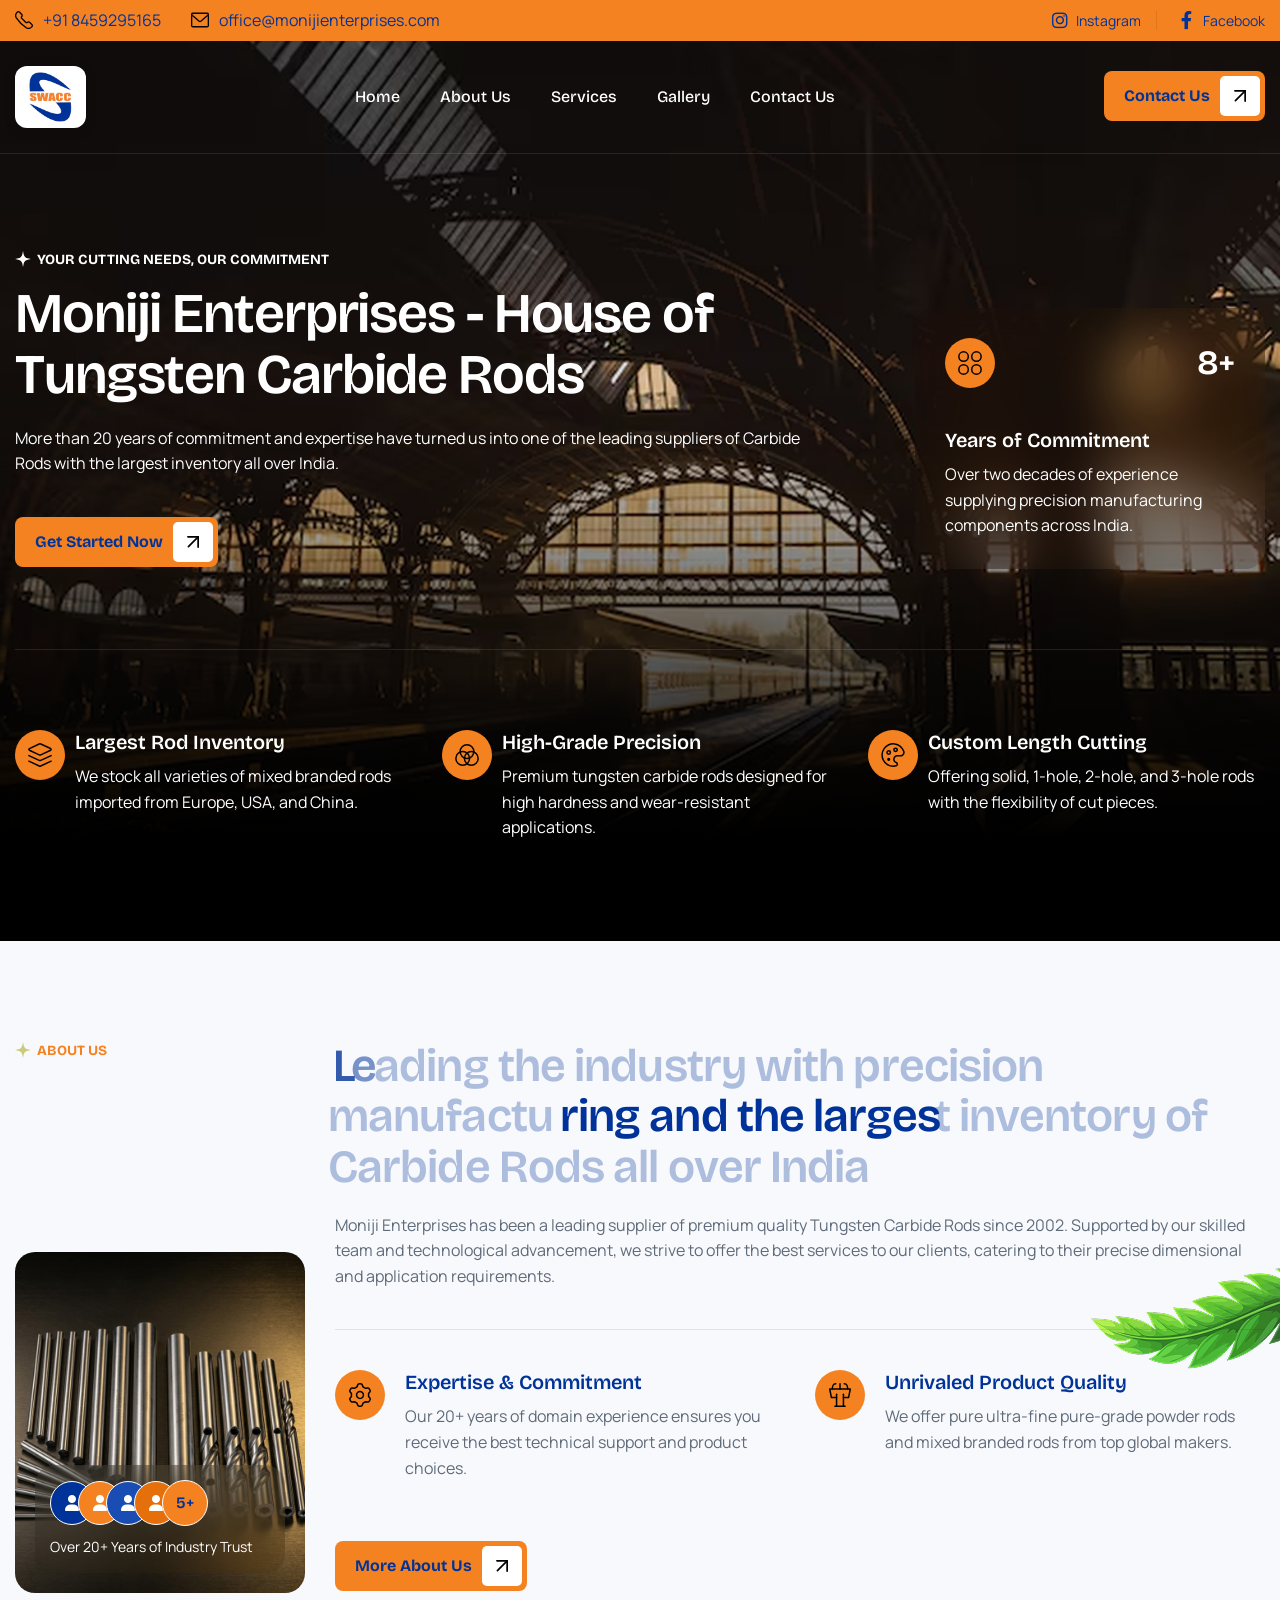
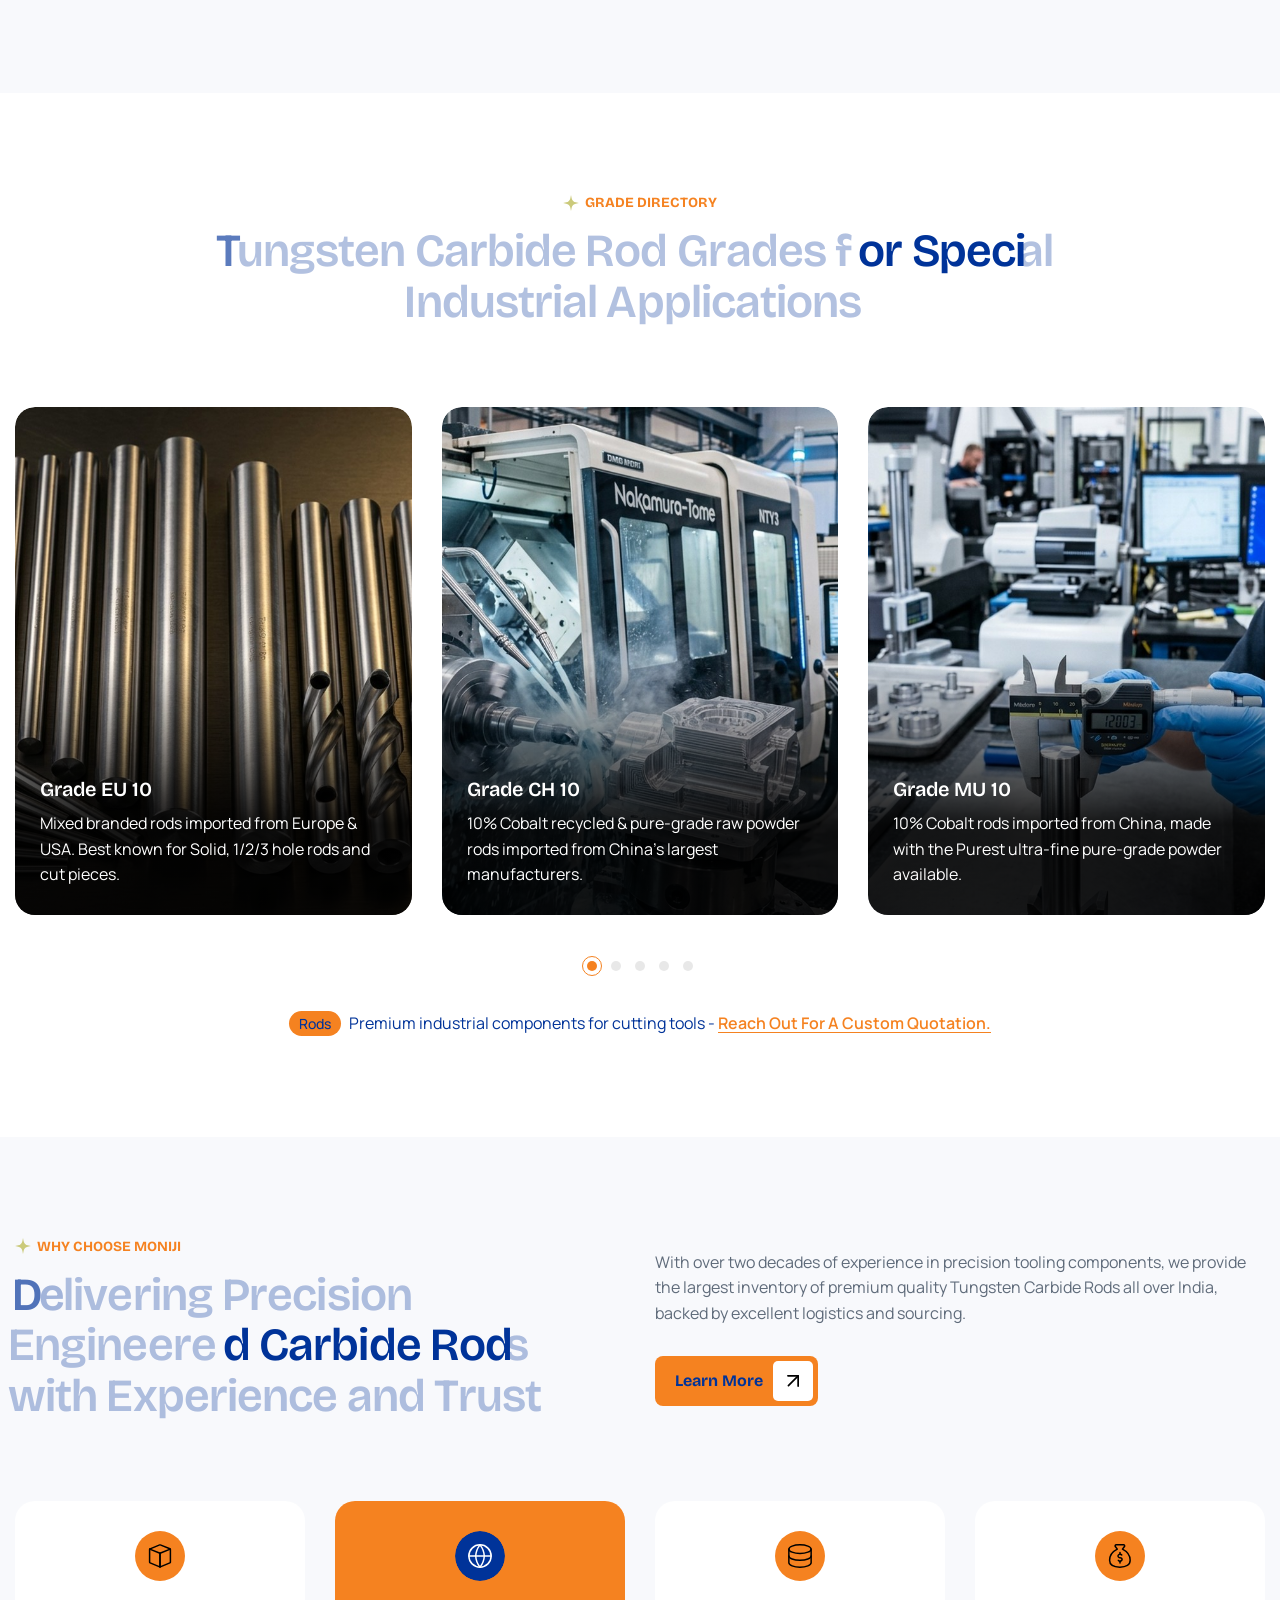
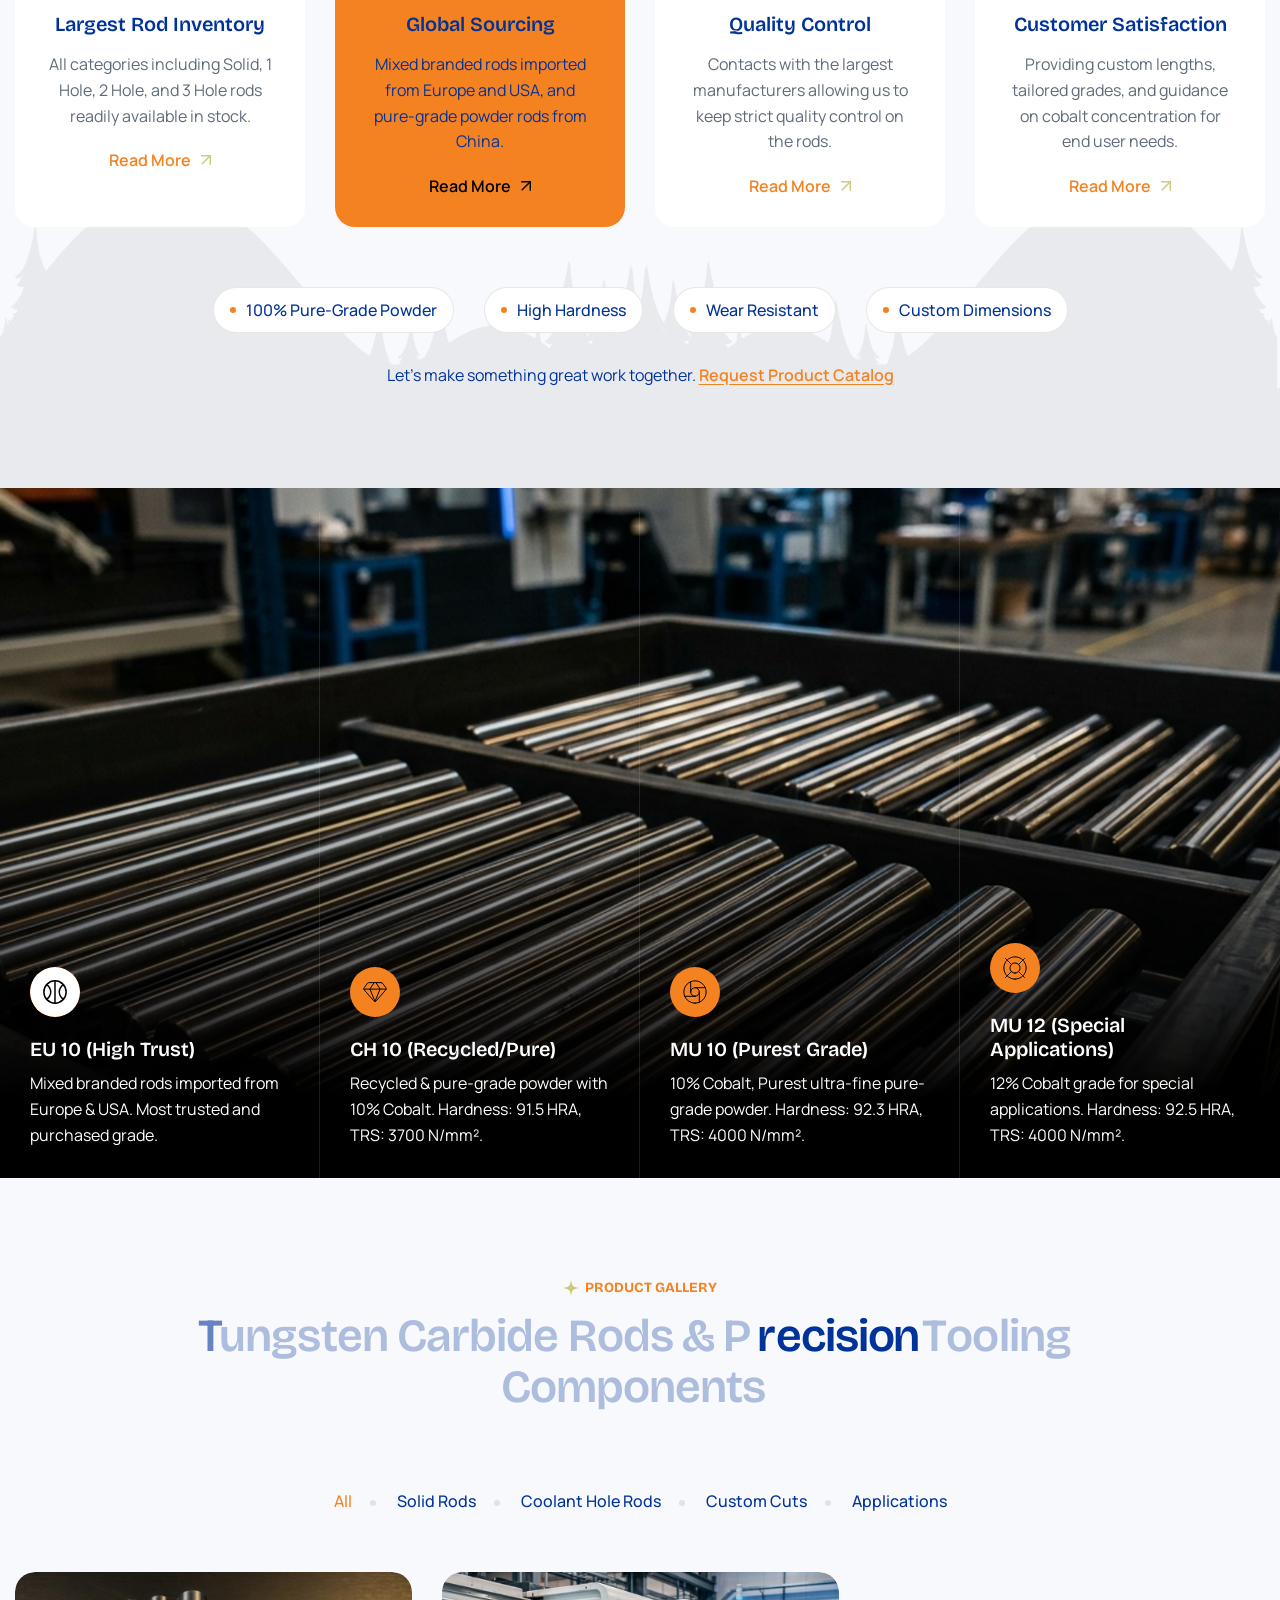
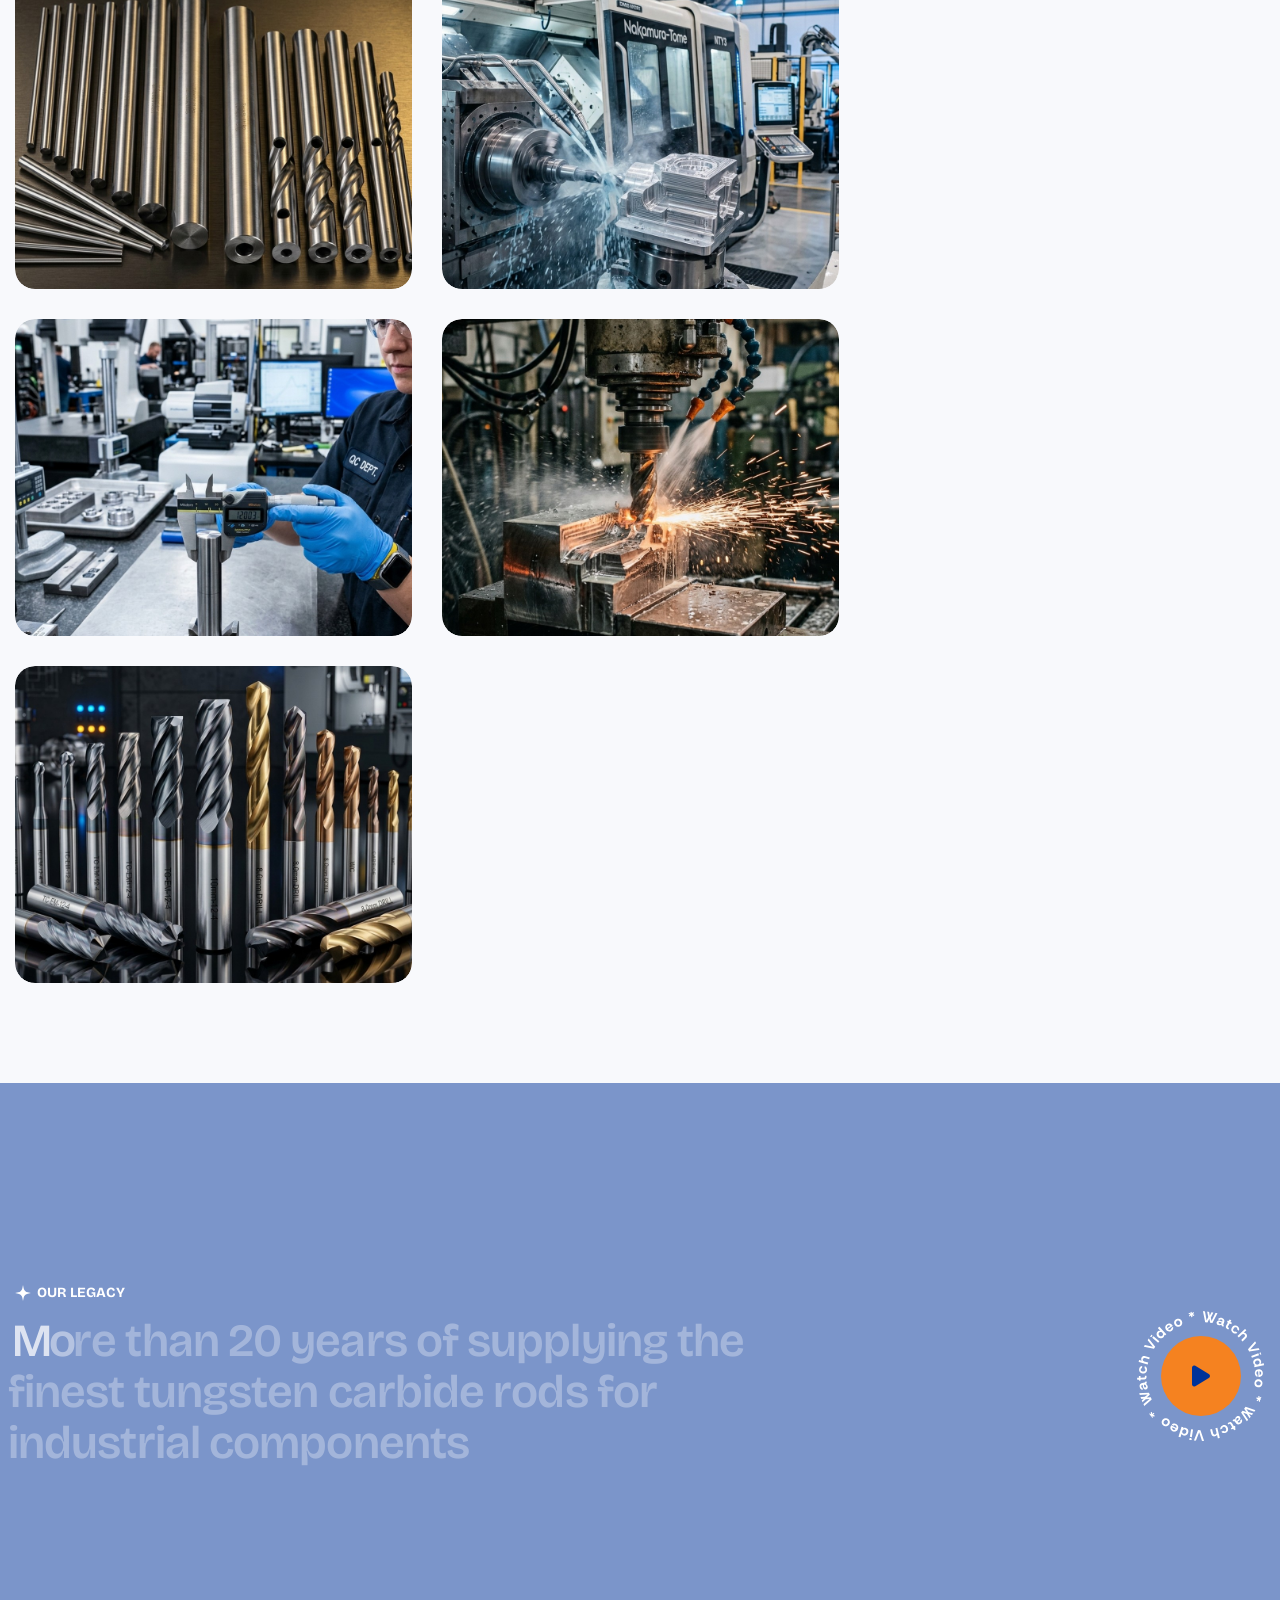
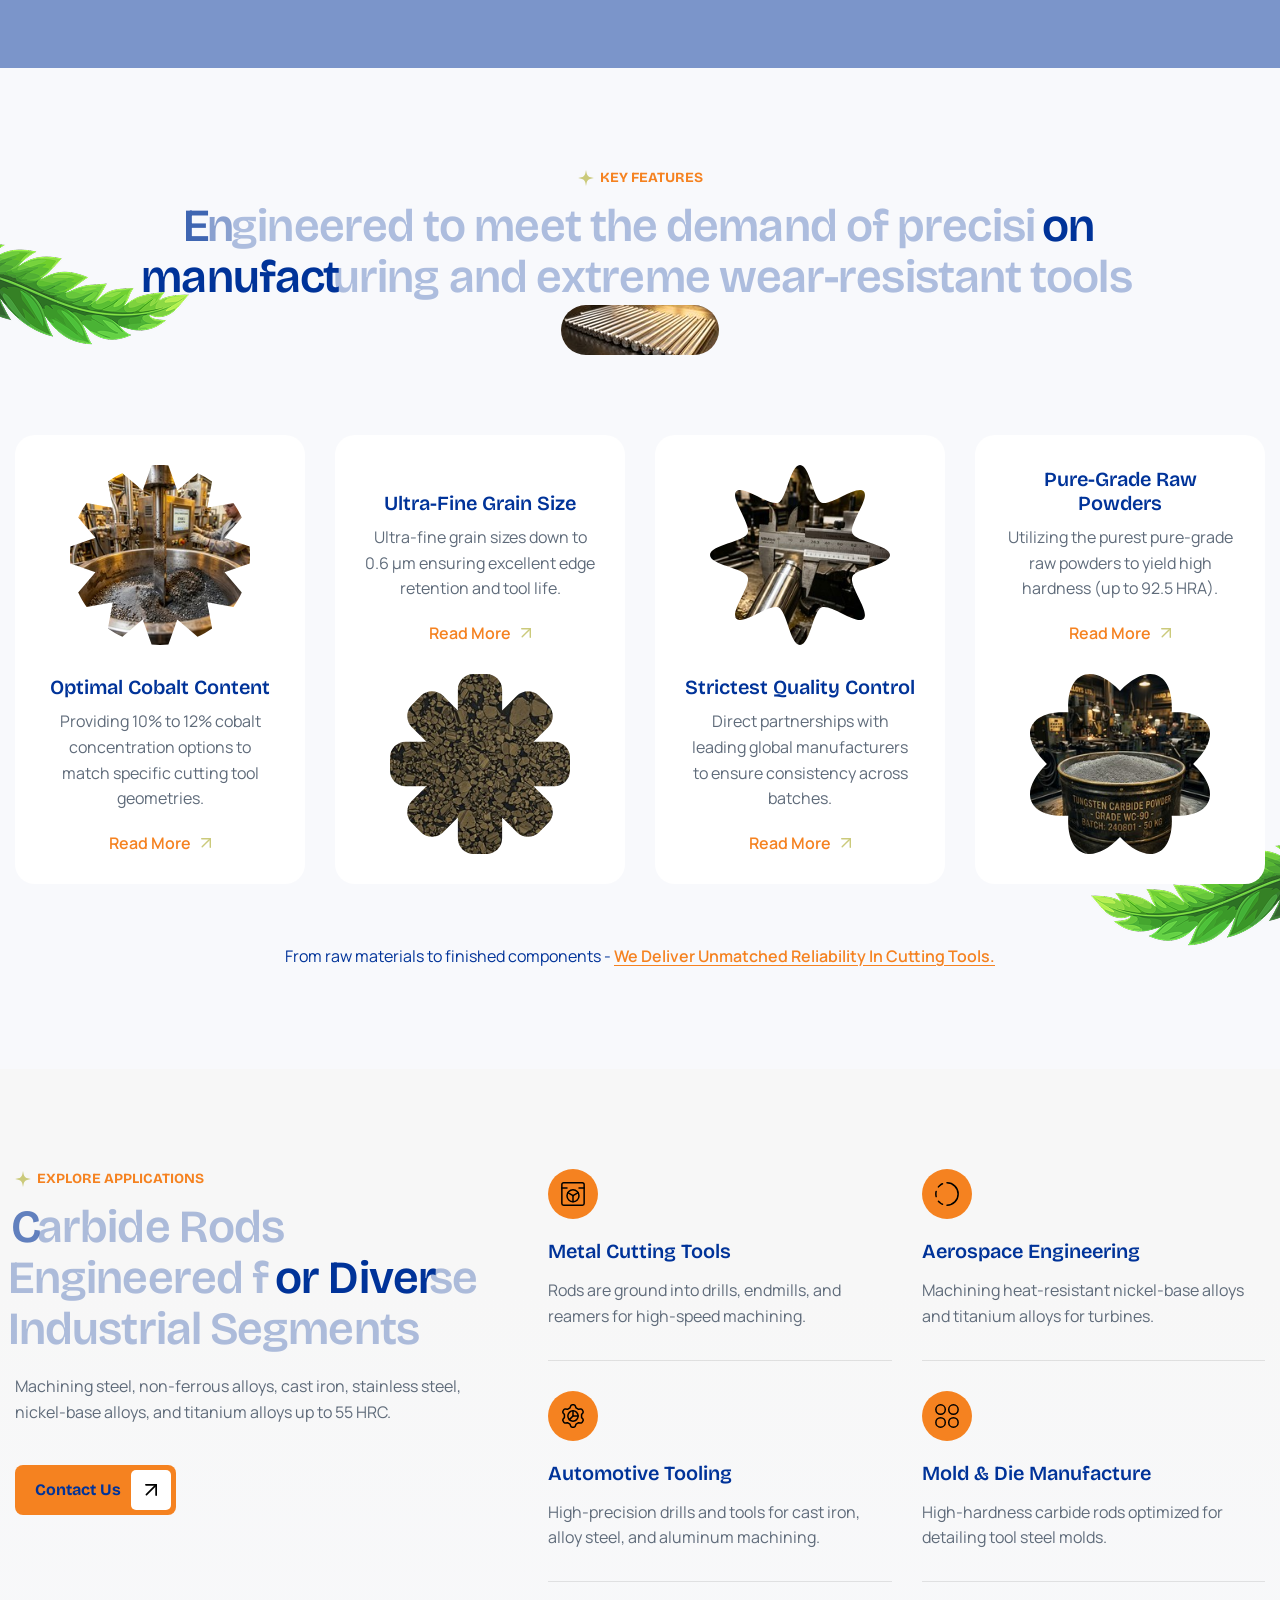
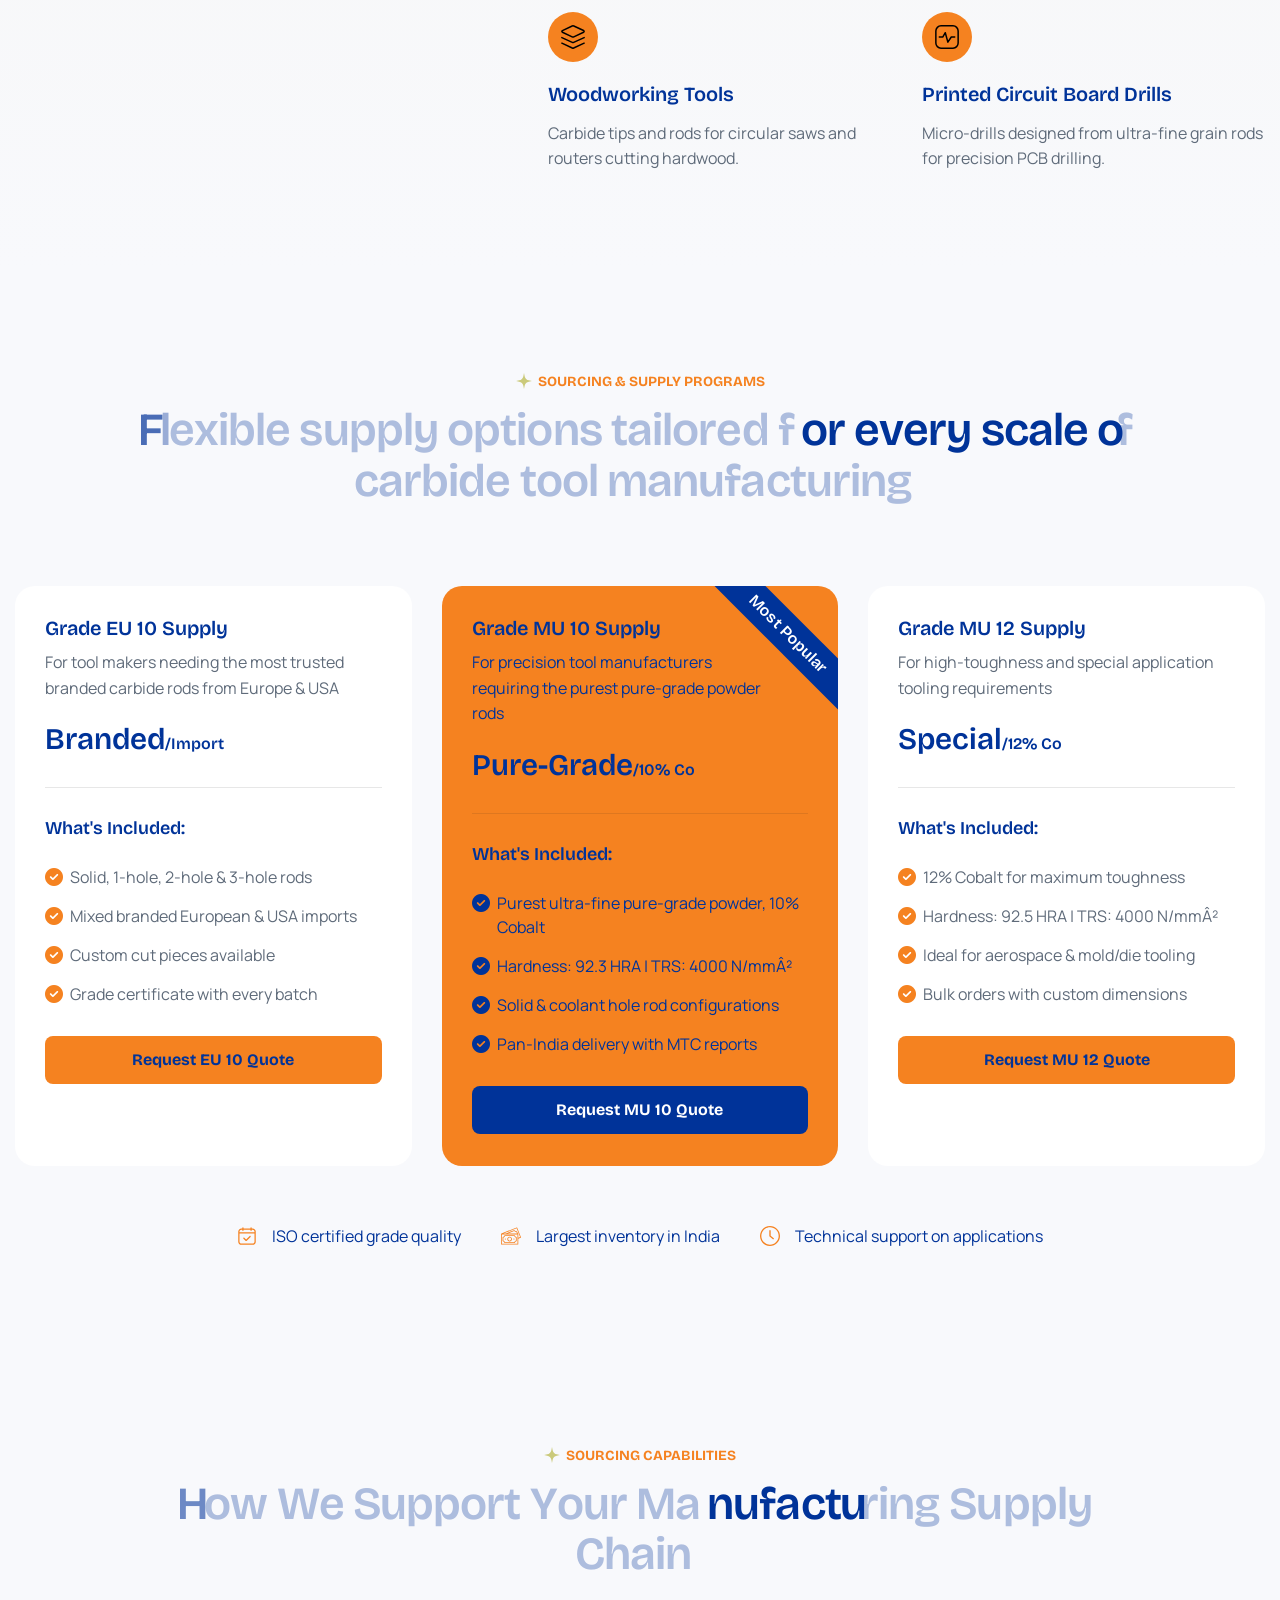
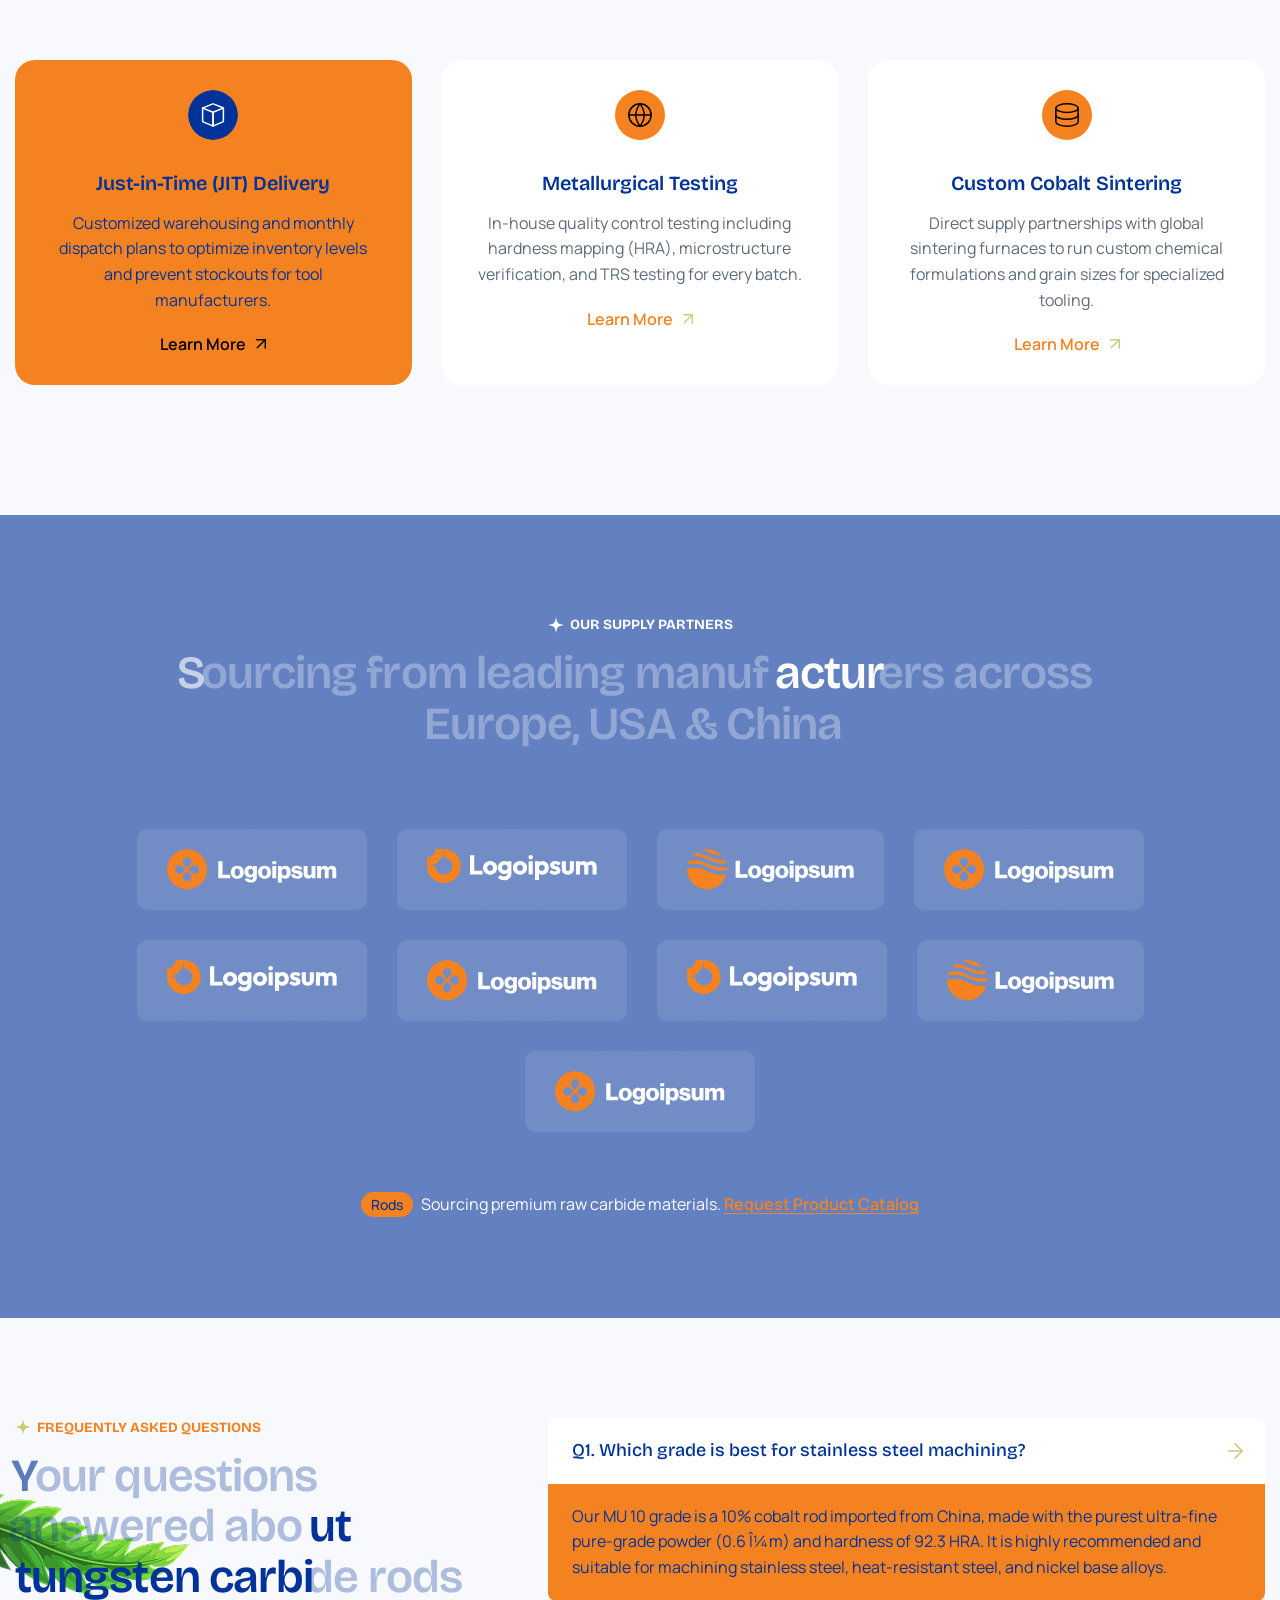
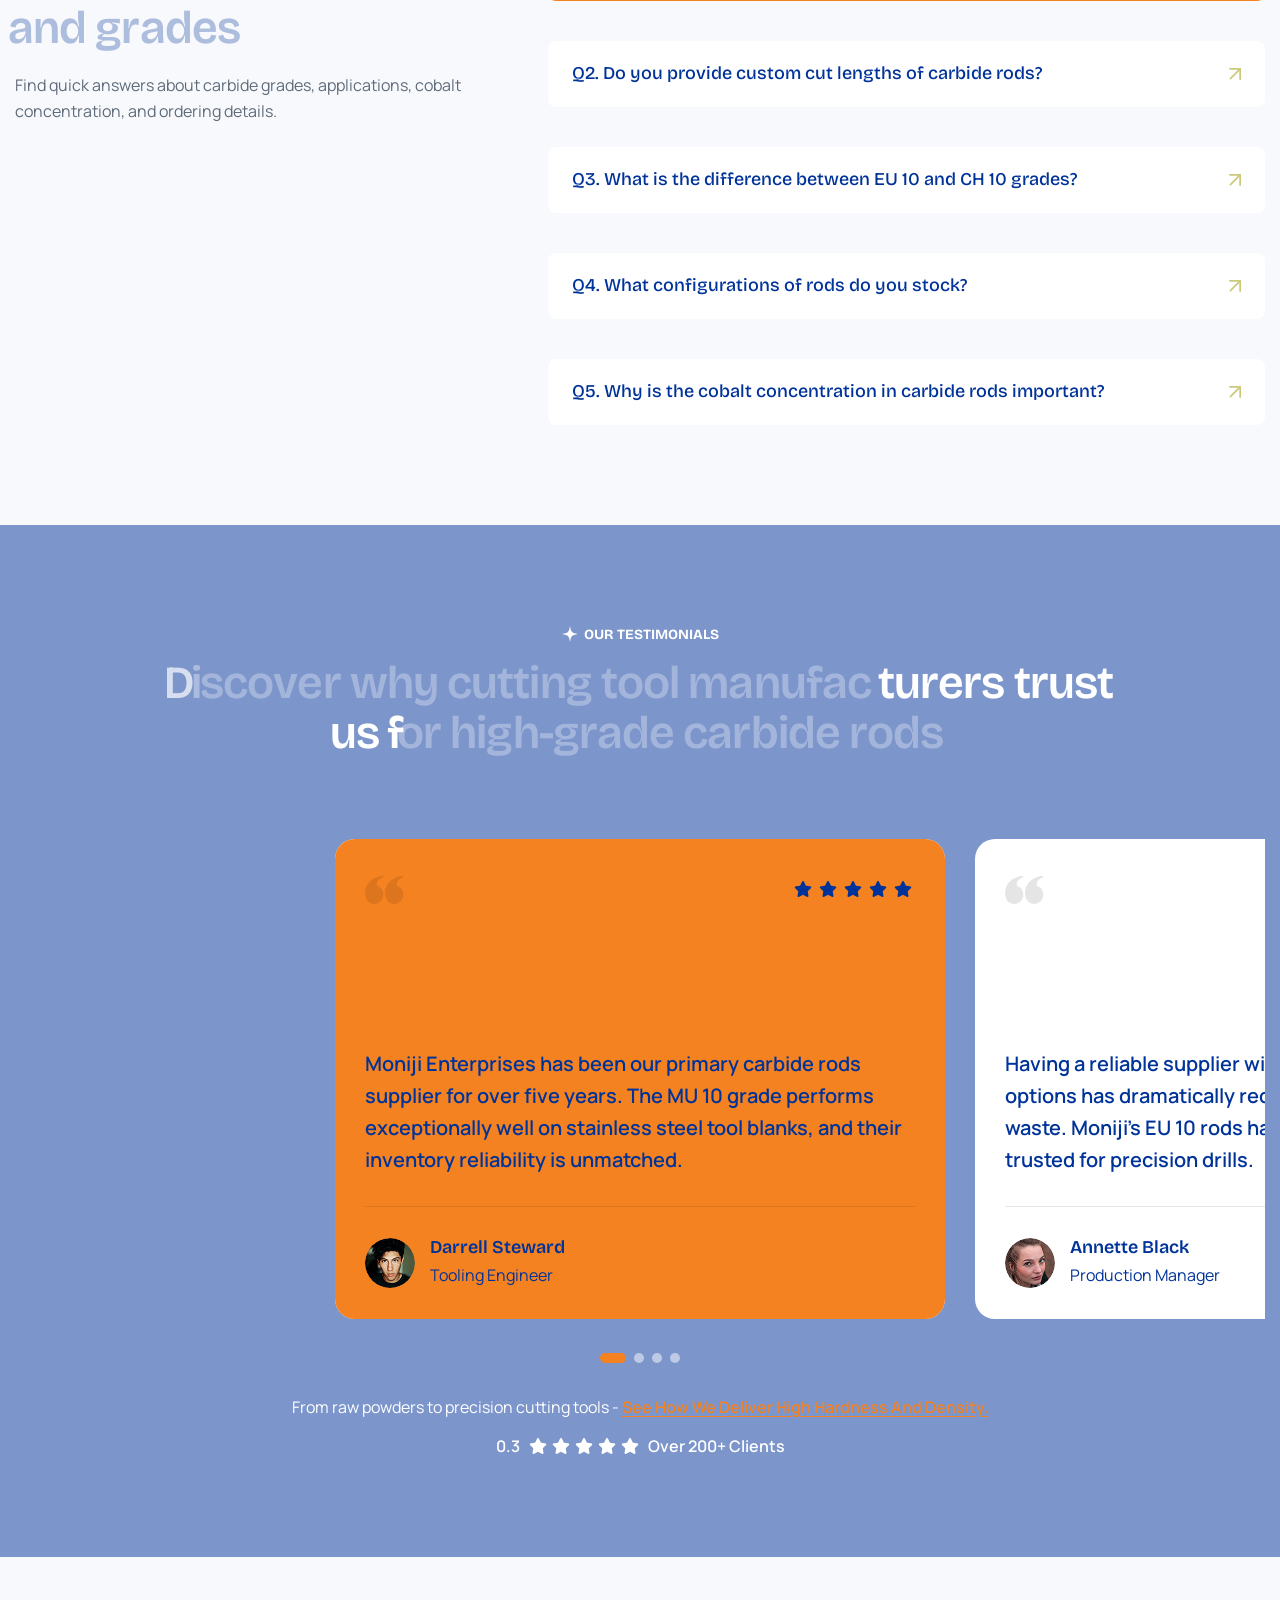
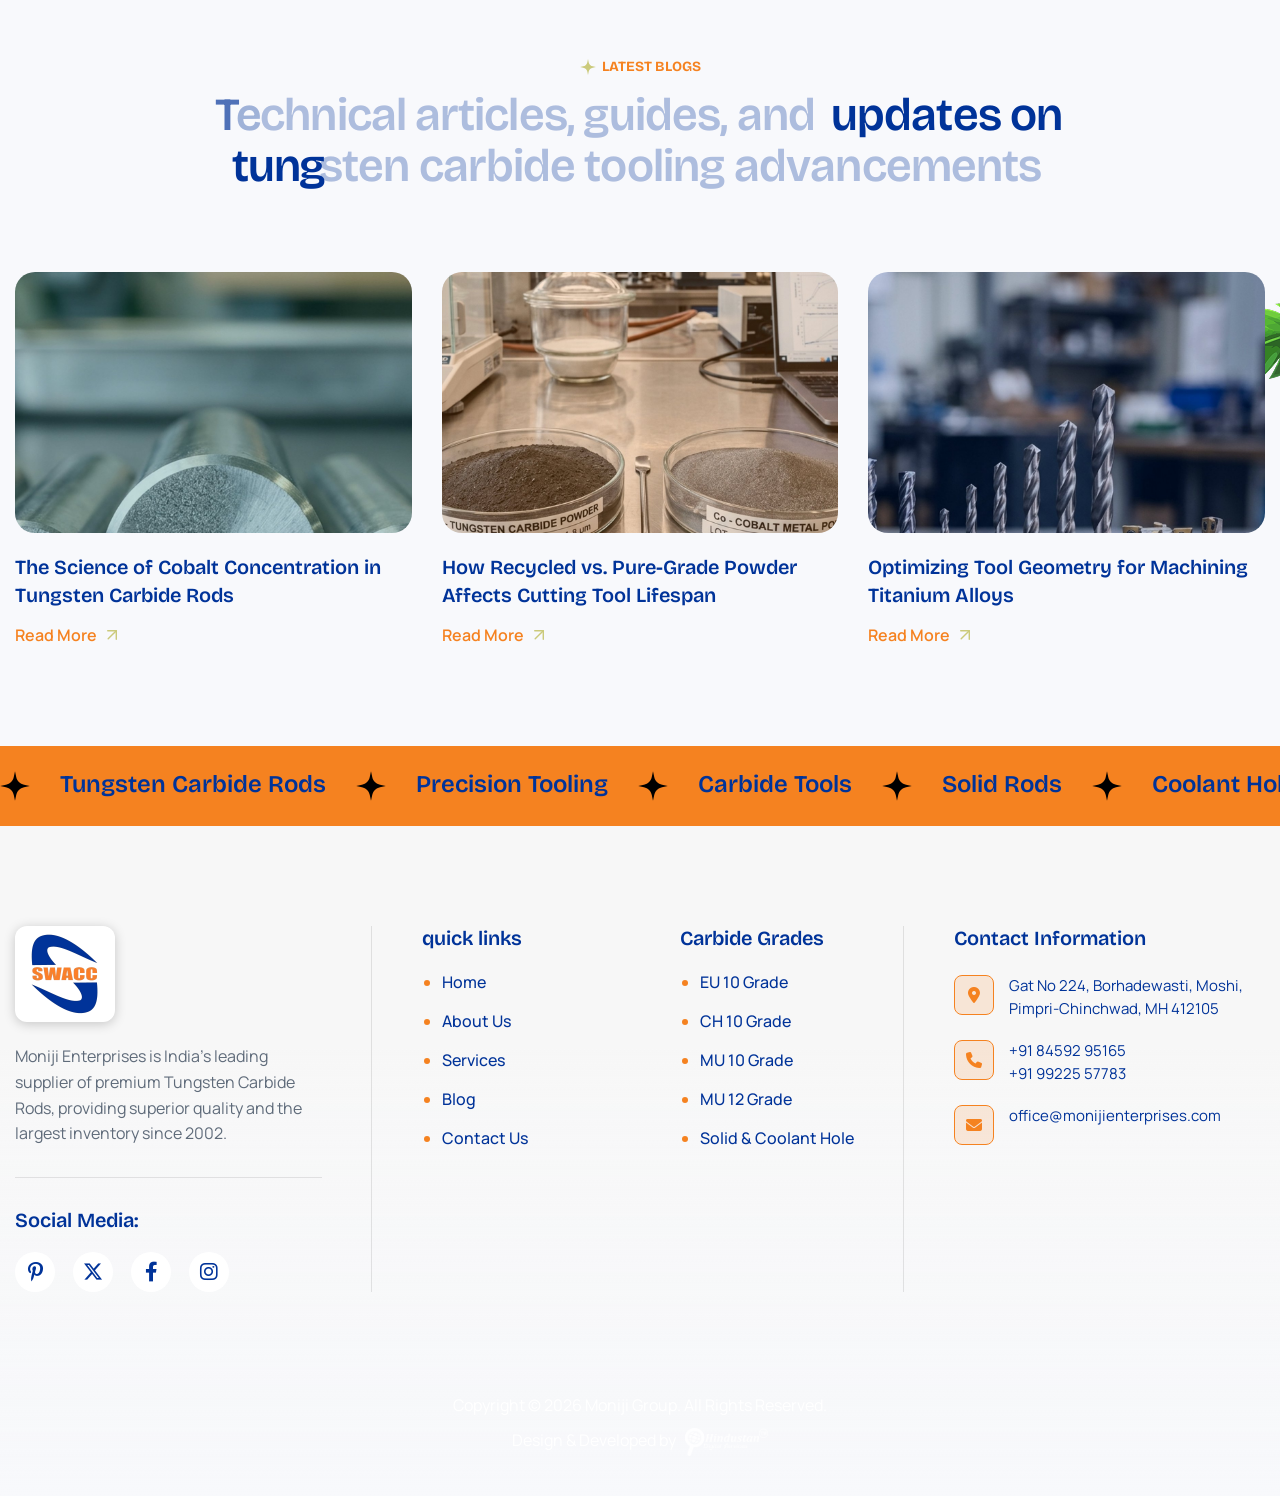
==== commit be7a46a0: "update site branding and footer content while adding new assets and styling" ====
--- a/index.html
+++ b/index.html
@@ -41,7 +41,7 @@
     <div class="preloader">
         <div class="loading-container">
             <div class="loading"></div>
-            <div id="loading-icon"><img src="assets/images/loader.svg" alt=""></div>
+            <div id="loading-icon"><img src="moniji-logo.png" alt=""></div>
         </div>
     </div>
     <!-- Preloader End -->
@@ -685,7 +685,7 @@
                                     </div>
                                     <div class="interactive-process-item-content-wap">
                                         <h3><a href="#">CH 10 (Recycled/Pure)</a></h3>
-                                        <p>Recycled & pure-grade powder with 10% Cobalt. Hardness: 91.5 HRA, TRS: 3700 N/mmÂ².</p>
+                                        <p>Recycled & pure-grade powder with 10% Cobalt. Hardness: 91.5 HRA, TRS: 3700 N/mm².</p>
                                     </div>
                                 </div>
                             </div>
@@ -703,7 +703,7 @@
                                     </div>
                                     <div class="interactive-process-item-content-wap">
                                         <h3><a href="#">MU 10 (Purest Grade)</a></h3>
-                                        <p>10% Cobalt, Purest ultra-fine pure-grade powder. Hardness: 92.3 HRA, TRS: 4000 N/mmÂ².</p>
+                                        <p>10% Cobalt, Purest ultra-fine pure-grade powder. Hardness: 92.3 HRA, TRS: 4000 N/mm².</p>
                                     </div>
                                 </div>
                             </div>
@@ -721,7 +721,7 @@
                                     </div>
                                     <div class="interactive-process-item-content-wap">
                                         <h3><a href="#">MU 12 (Special Applications)</a></h3>
-                                        <p>12% Cobalt grade for special applications. Hardness: 92.5 HRA, TRS: 4000 N/mmÂ².</p>
+                                        <p>12% Cobalt grade for special applications. Hardness: 92.5 HRA, TRS: 4000 N/mm².</p>
                                     </div>
                                 </div>
                             </div>
@@ -920,7 +920,7 @@
                         <div class="feature-item-body">
                             <div class="feature-item-content">
                                 <h3>Ultra-Fine Grain Size</h3>
-                                <p>Ultra-fine grain sizes down to 0.6 Âµm ensuring excellent edge retention and tool life.</p>
+                                <p>Ultra-fine grain sizes down to 0.6 µm ensuring excellent edge retention and tool life.</p>
                             </div>
                             <div class="feature-item-btn">
                                 <a href="contact.html" class="readmore-btn">Read More</a>
@@ -952,7 +952,7 @@
                     <div class="feature-item box-4 wow fadeInUp" data-wow-delay="0.6s">
                         <div class="feature-item-image">
                             <figure>
-                                <img src="assets/images/feature-item-image-1.jpg" alt="">
+                                <img src="assets/images/feature-item-image-4.jpg" alt="">
                             </figure>
                         </div>
                         <div class="feature-item-body">
@@ -1888,20 +1888,34 @@
                         </div>
                         <!-- Footer Links Box End -->
 
-                        <!-- Footer Newsletter Box Start -->
+                        <!-- Footer Contact Info Start -->
                         <div class="footer-newsletter-box">
-                            <h3>Subscribe To Our Newsletter</h3>
-                            <p>* Sign up to receive industry insights, product catalog updates.</p>
-                            <div class="footer-newsletter-form">
-                                <form id="newslettersForm" action="#" method="POST">
-                                    <div class="form-group">
-                                        <input type="email" name="mail" class="form-control" id="mail" placeholder="Enter Email Address *" required>
-                                        <button type="submit" class="newsletter-btn"><img src="assets/images/arrow-primary.svg" alt=""></button>
-                                    </div>
-                                </form>
-                            </div>
-                        </div>
-                        <!-- Footer Newsletter Box End -->
+                            <h3>Contact Information</h3>
+                            <div class="footer-contact-info">
+                                <ul>
+                                    <li>
+                                        <div class="icon-box"><i class="fa-solid fa-location-dot"></i></div>
+                                        <div class="contact-text">
+                                            <p>Gat No 224, Borhadewasti, Moshi, Pimpri-Chinchwad, MH 412105</p>
+                                        </div>
+                                    </li>
+                                    <li>
+                                        <div class="icon-box"><i class="fa-solid fa-phone"></i></div>
+                                        <div class="contact-text">
+                                            <p><a href="tel:+918459295165">+91 84592 95165</a></p>
+                                            <p><a href="tel:+919922557783">+91 99225 57783</a></p>
+                                        </div>
+                                    </li>
+                                    <li>
+                                        <div class="icon-box"><i class="fa-solid fa-envelope"></i></div>
+                                        <div class="contact-text">
+                                            <p><a href="mailto:office@monijienterprises.com">office@monijienterprises.com</a></p>
+                                        </div>
+                                    </li>
+                                </ul>
+                            </div>
+                        </div>
+                        <!-- Footer Contact Info End -->
                     </div>
                     <!-- Main Footer Box End -->
                 </div>
--- a/assets/css/custom.css
+++ b/assets/css/custom.css
@@ -386,9 +386,9 @@
 
 .loading-container,
 .loading {
-    height: 100px;
-    position: relative;
-    width: 100px;
+    height: 150px;
+    position: relative;
+    width: 150px;
     border-radius: 100%;
 }
 
@@ -412,7 +412,7 @@
     position: absolute;
     top: 50%;
     left: 50%;
-    max-width: 66px;
+    max-width: 110px;
     transform: translate(-50%, -50%);
 }
 
@@ -3039,12 +3039,12 @@
 .footer-newsletter-box,
 .footer-about {
     position: relative;
-    width: calc(30% - 66.66px);
+    width: calc(30% - 68px);
 }
 
 .footer-links-box {
     position: relative;
-    width: calc(40% - 66.66px);
+    width: calc(40% - 68px);
 }
 
 .footer-links-box::before,
@@ -3252,6 +3252,64 @@
 
 .footer-newsletter-form .form-group .newsletter-btn:hover img {
     transform: rotate(45deg);
+}
+
+.footer-contact-info {
+    margin-top: 25px;
+}
+
+.footer-contact-info ul {
+    list-style: none;
+    padding: 0;
+    margin: 0;
+}
+
+.footer-contact-info ul li {
+    display: flex;
+    align-items: flex-start;
+    gap: 15px;
+    margin-bottom: 20px;
+}
+
+.footer-contact-info ul li:last-child {
+    margin-bottom: 0;
+}
+
+.footer-contact-info ul li .icon-box {
+    width: 40px;
+    height: 40px;
+    background-color: rgba(245, 130, 32, 0.15);
+    border: 1px solid var(--secondary-color);
+    border-radius: 8px;
+    display: flex;
+    justify-content: center;
+    align-items: center;
+    flex-shrink: 0;
+}
+
+.footer-contact-info ul li .icon-box i {
+    color: var(--secondary-color);
+    font-size: 16px;
+}
+
+.footer-contact-info ul li .contact-text {
+    flex-grow: 1;
+}
+
+.footer-contact-info ul li .contact-text p {
+    margin: 0;
+    color: var(--primary-color);
+    font-size: 15px;
+    line-height: 1.5;
+}
+
+.footer-contact-info ul li .contact-text p a {
+    color: var(--primary-color);
+    transition: all 0.3s ease-in-out;
+}
+
+.footer-contact-info ul li .contact-text p a:hover {
+    color: var(--secondary-color);
 }
 
 .footer-copyright-text {
@@ -5750,10 +5808,10 @@
     }
     .footer-newsletter-box,
     .footer-about {
-        width: calc(30% - 33.33px);
+        width: calc(30% - 35px);
     }
     .footer-links-box {
-        width: calc(40% - 33.33px);
+        width: calc(40% - 35px);
     }
     .footer-links-box::before,
     .footer-about::before {
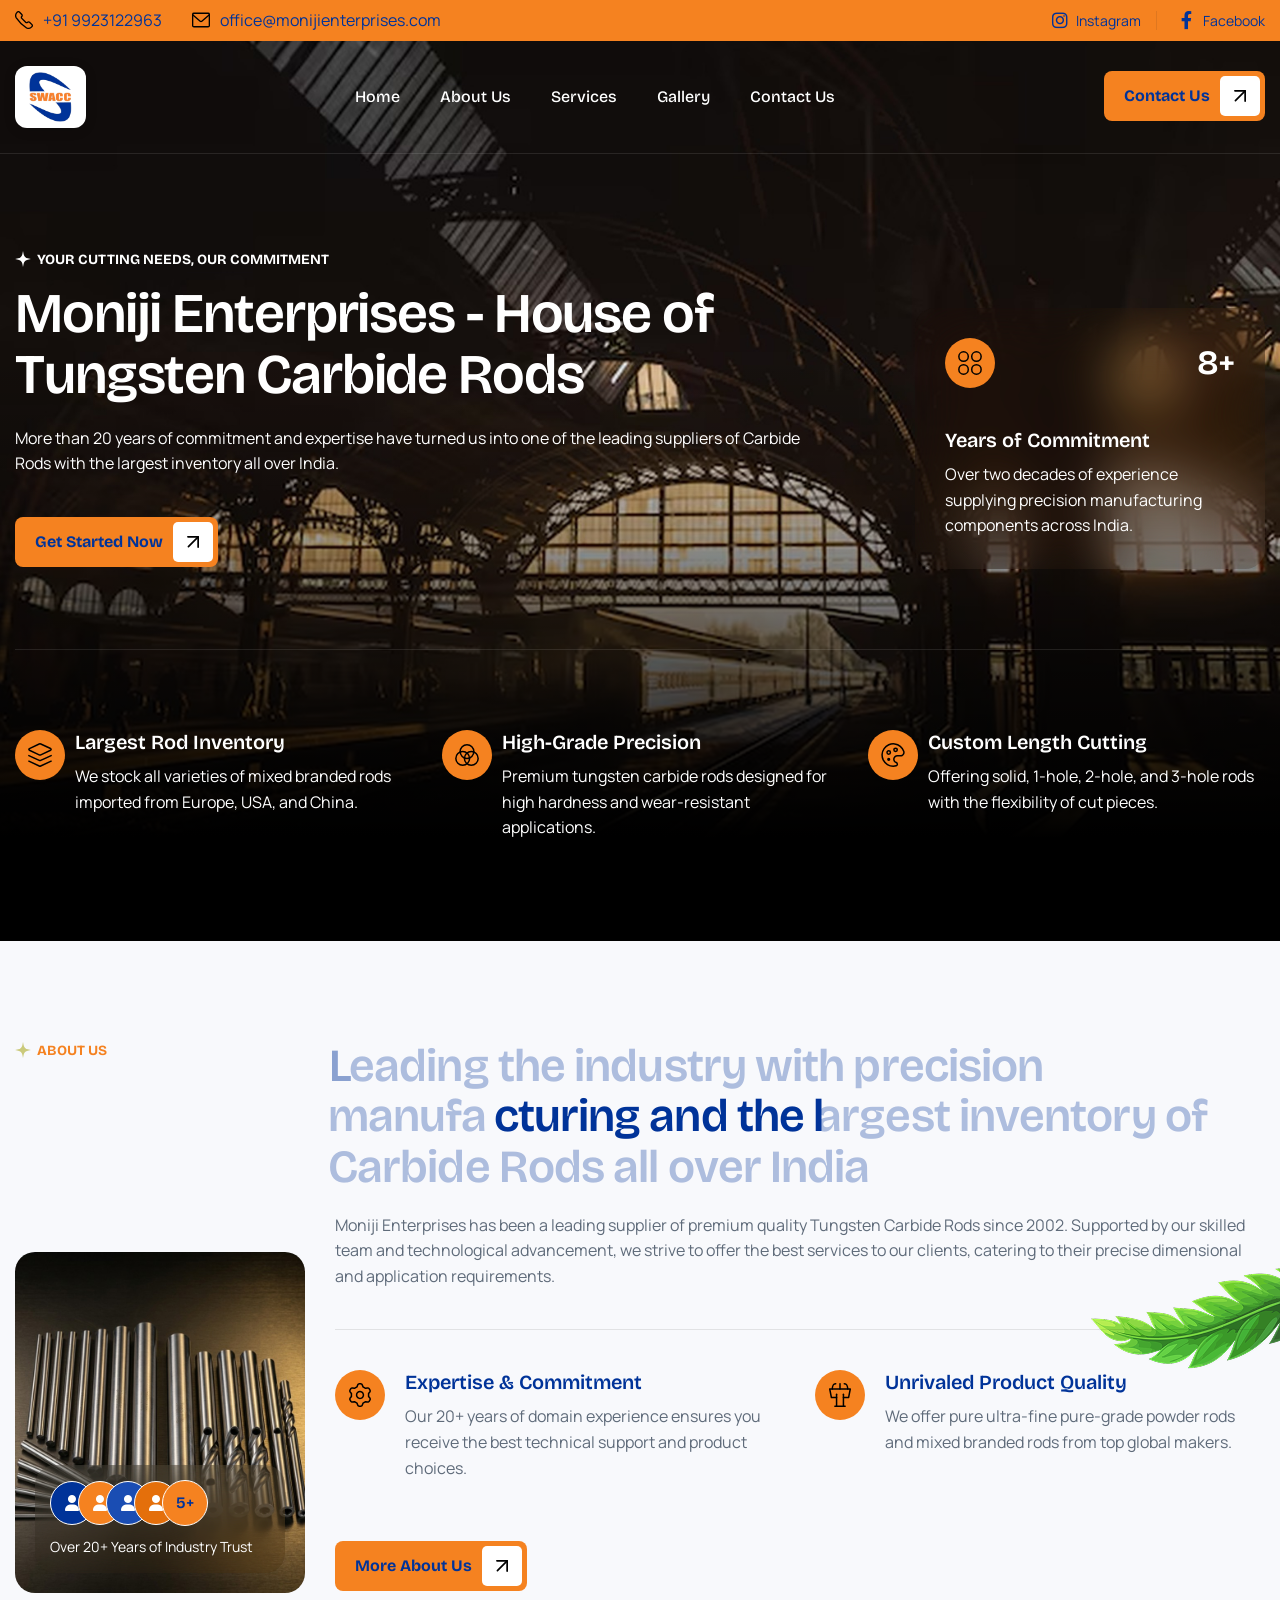
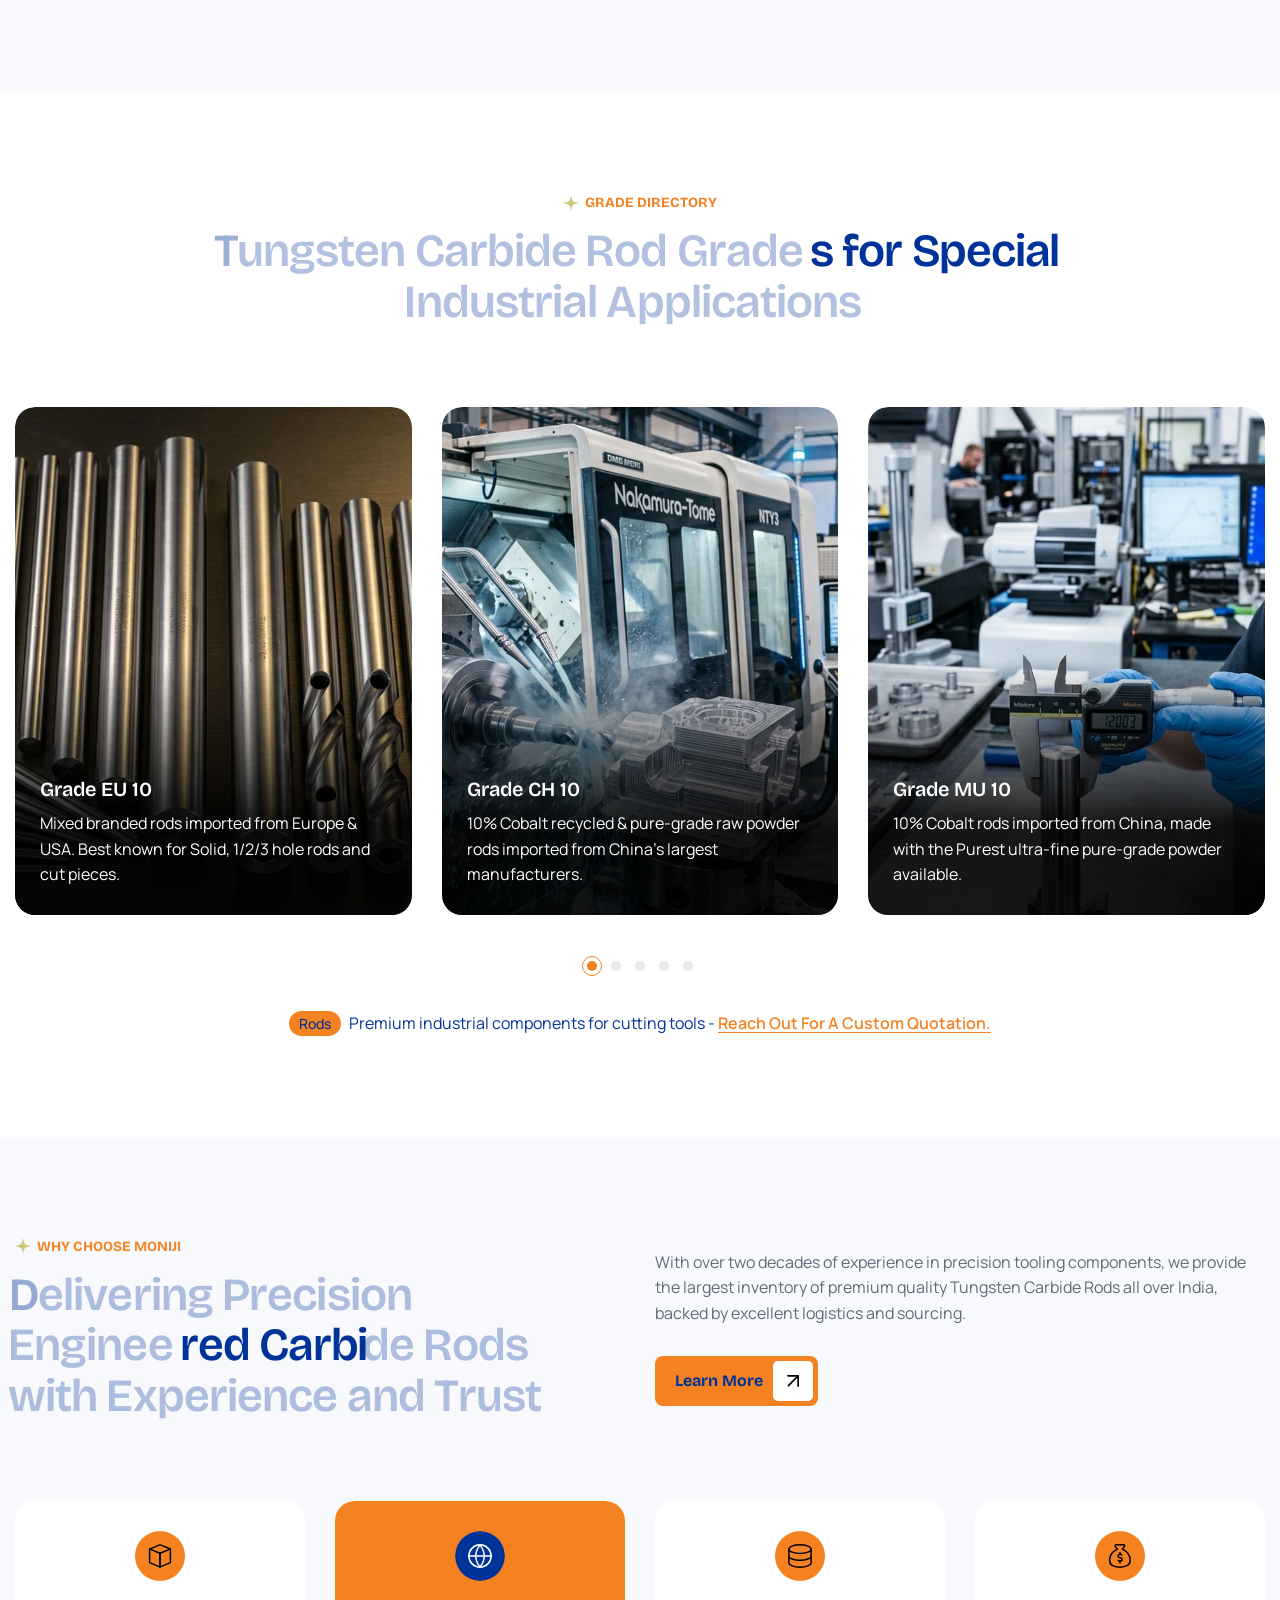
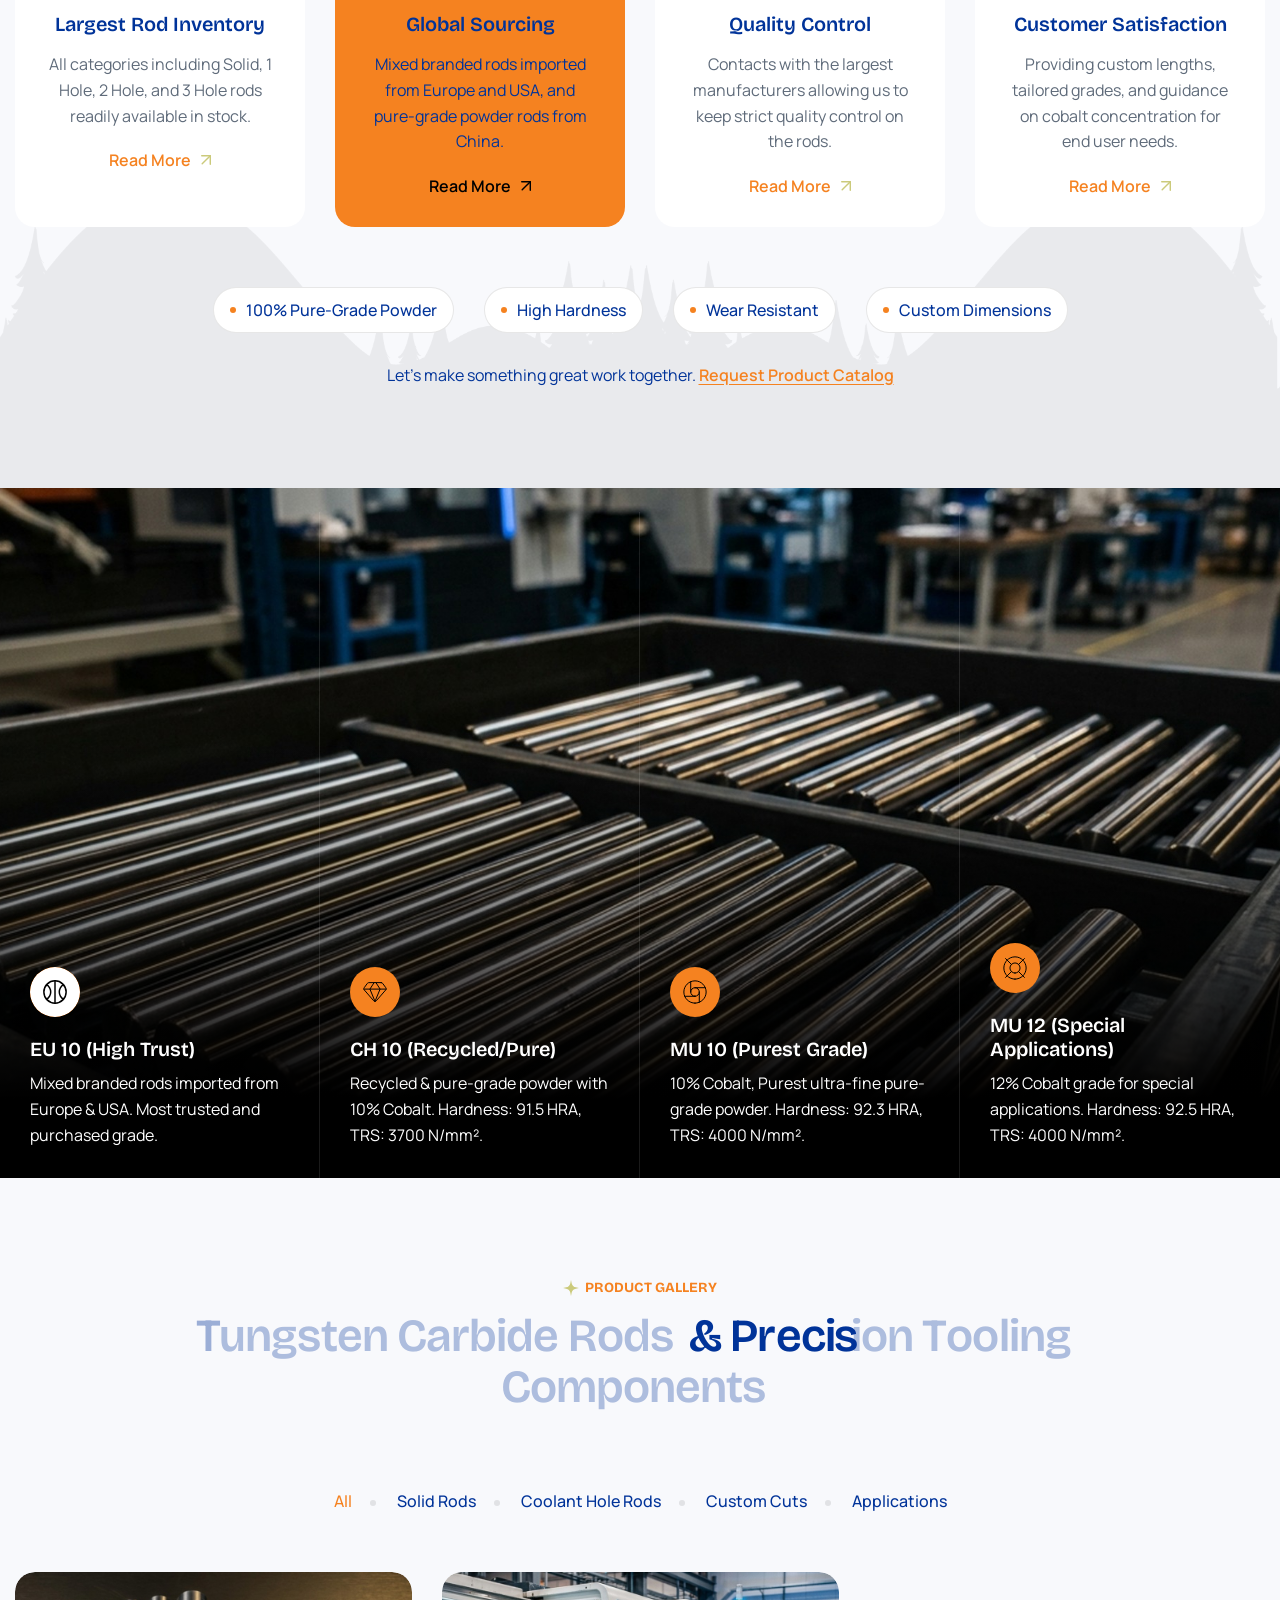
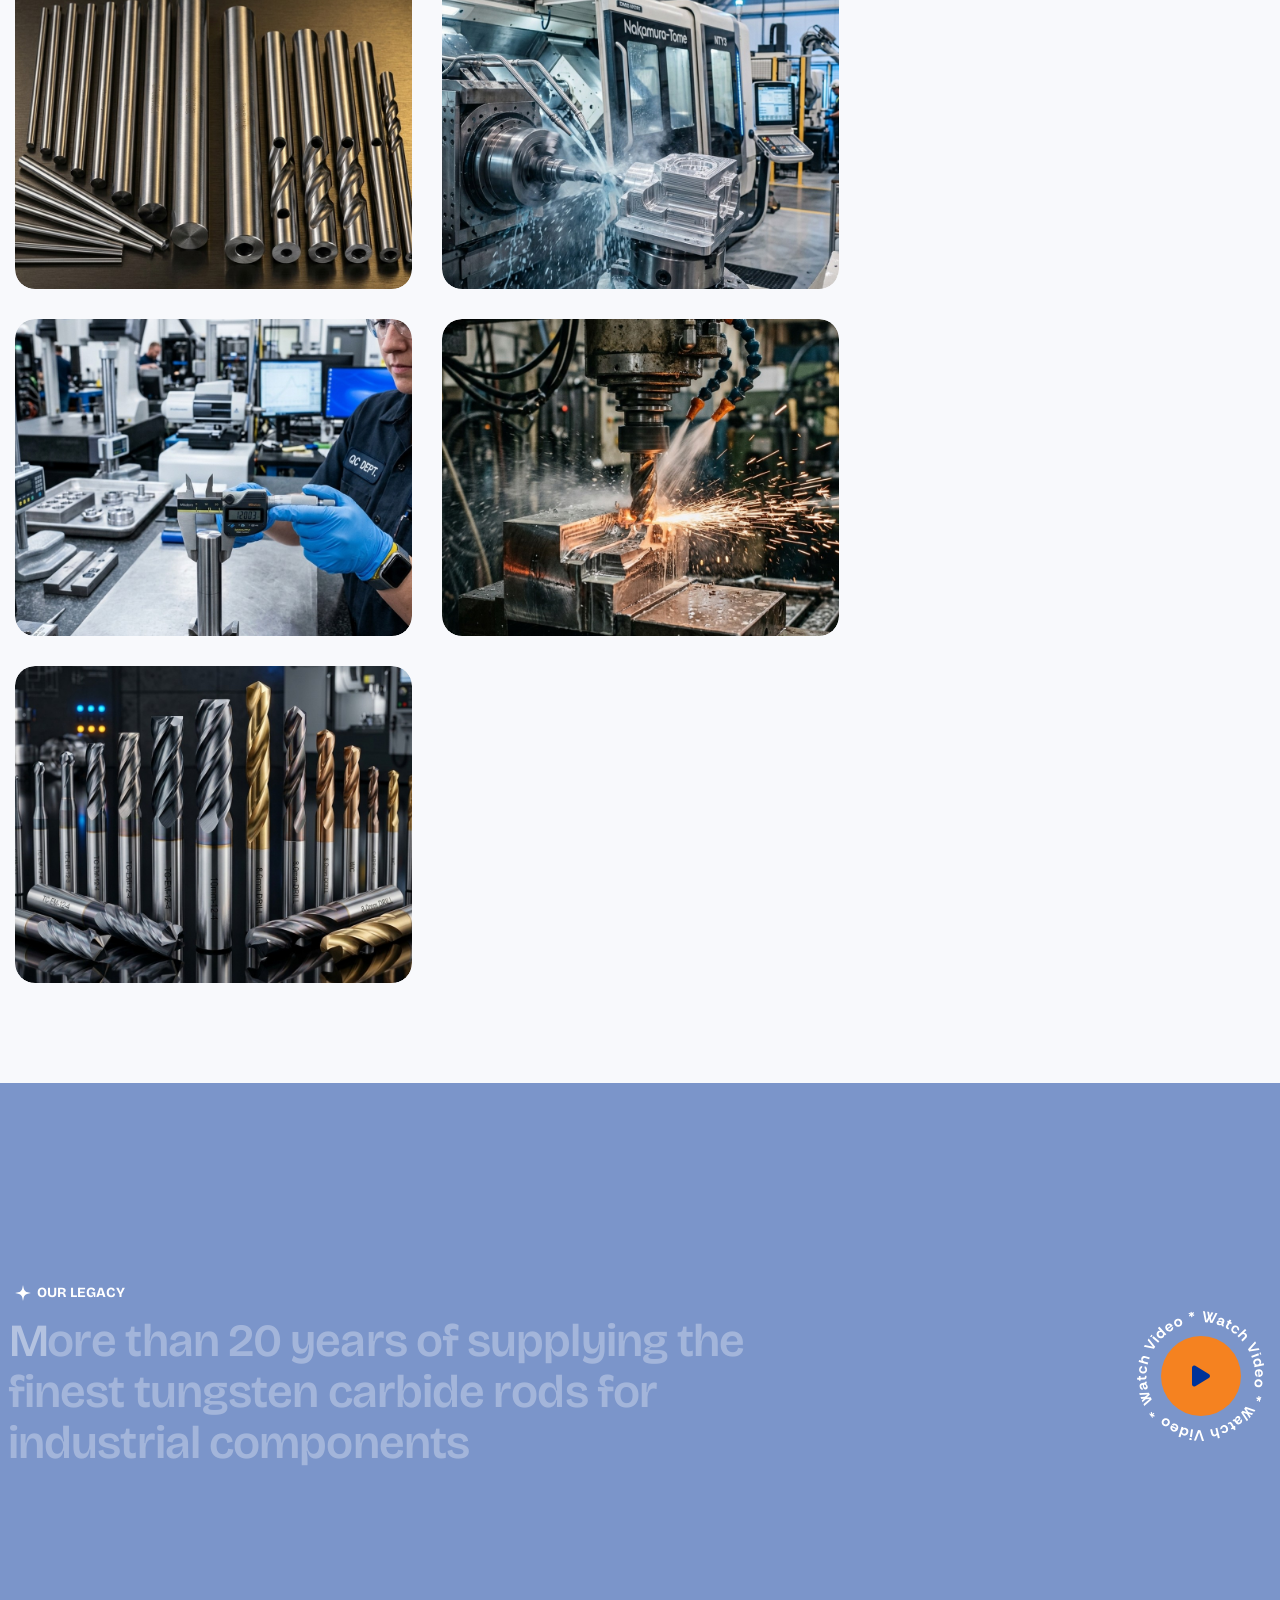
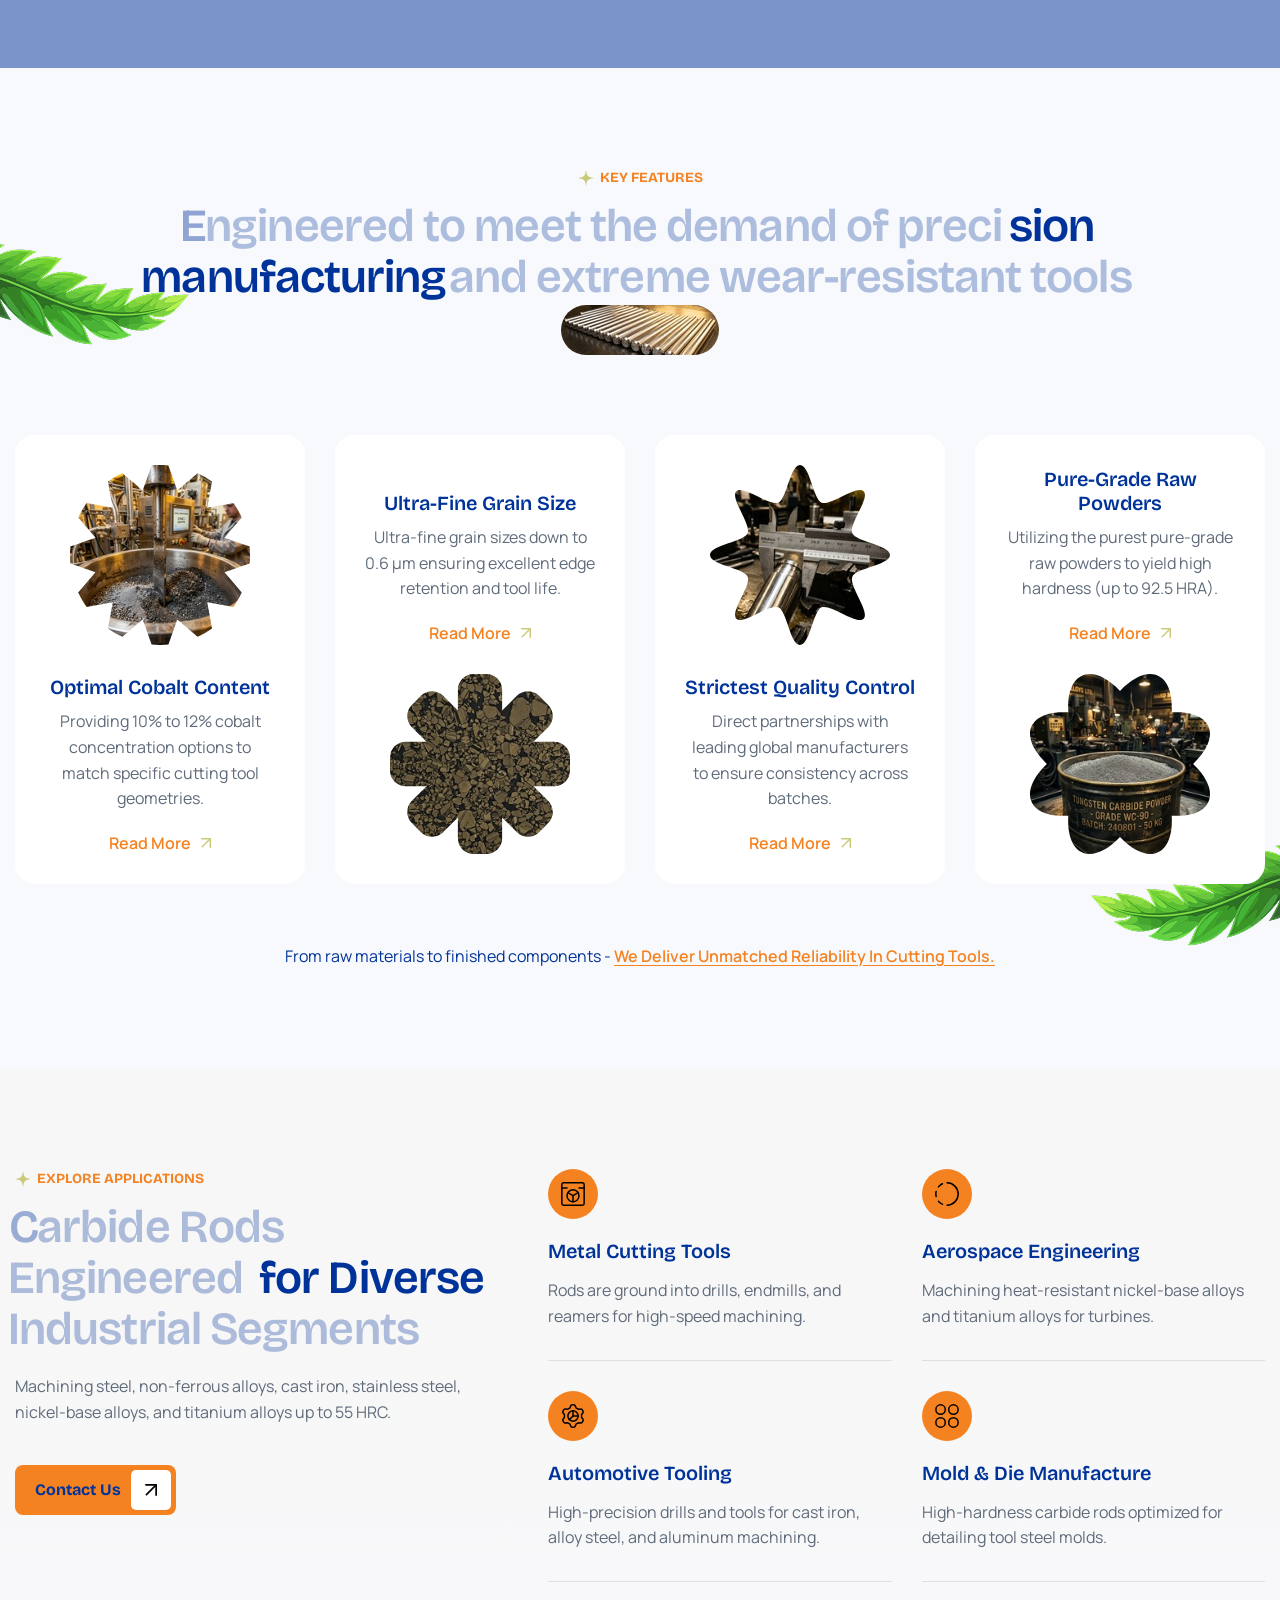
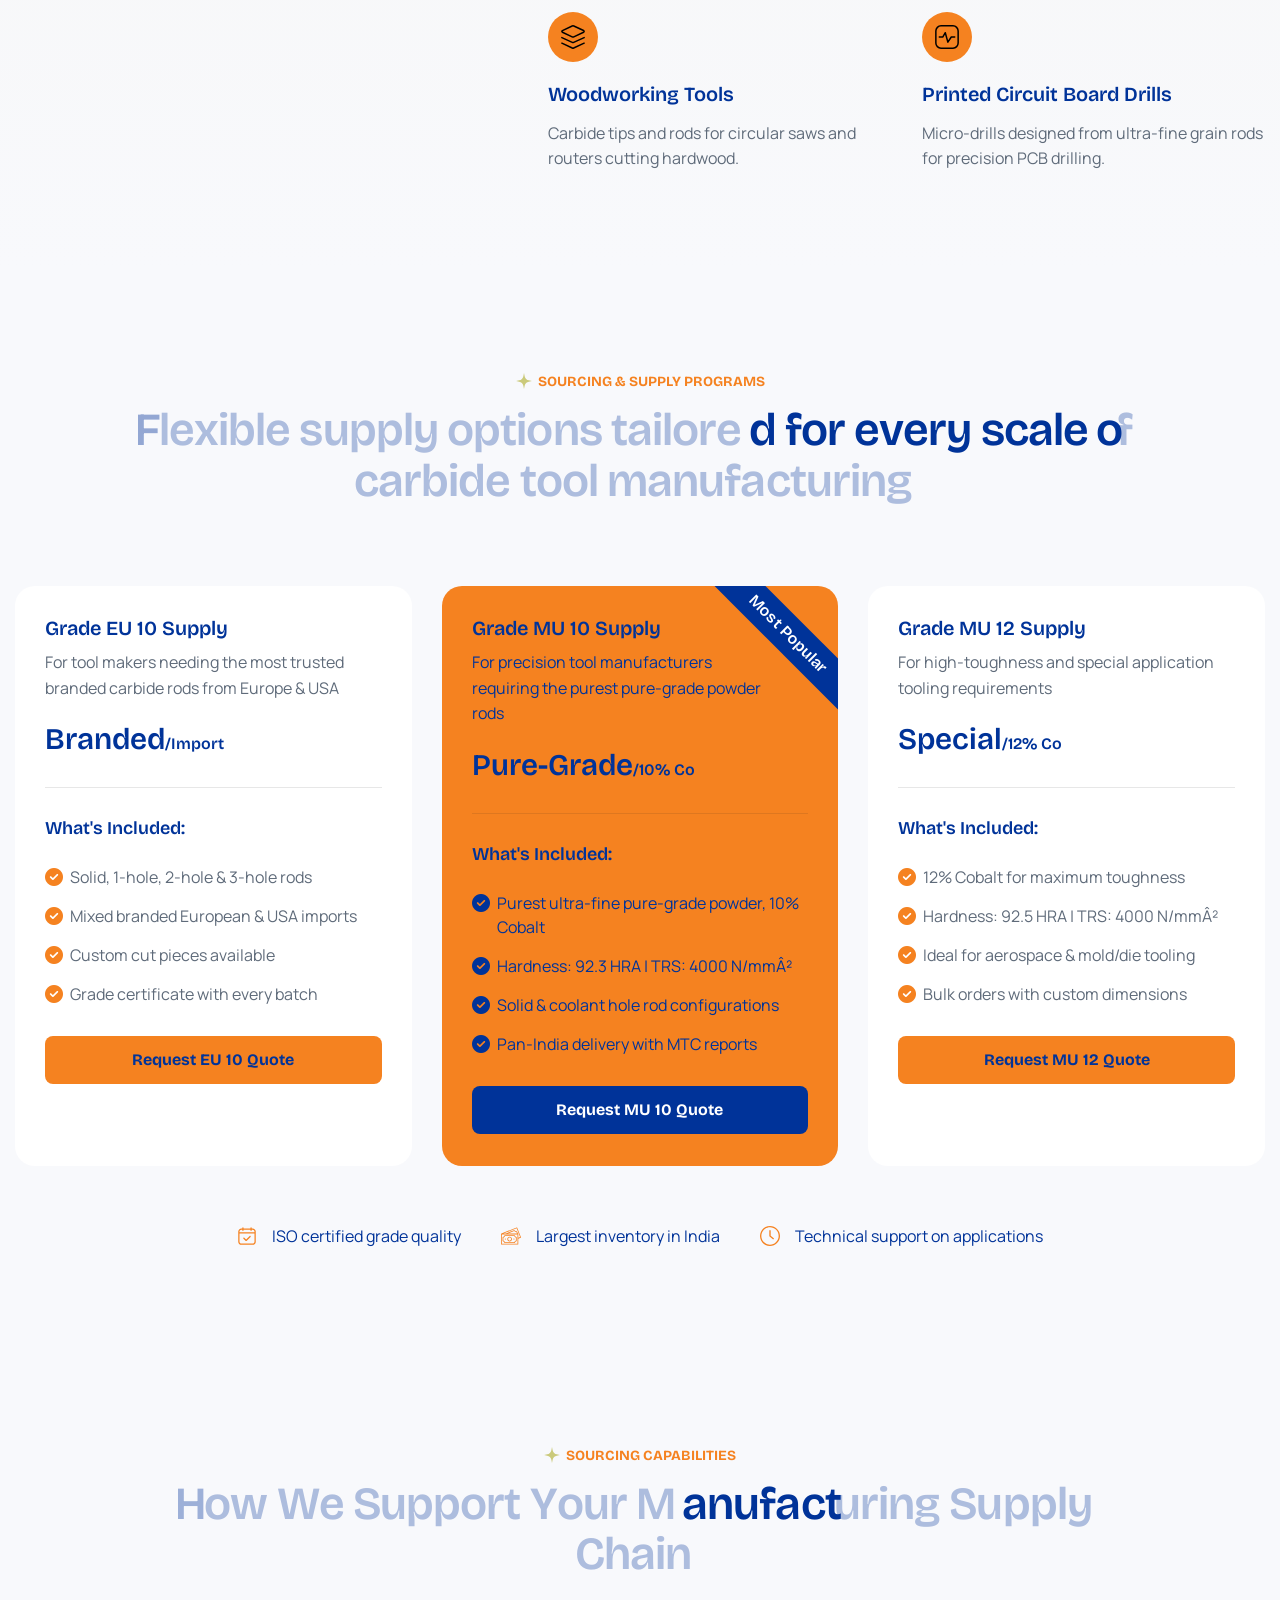
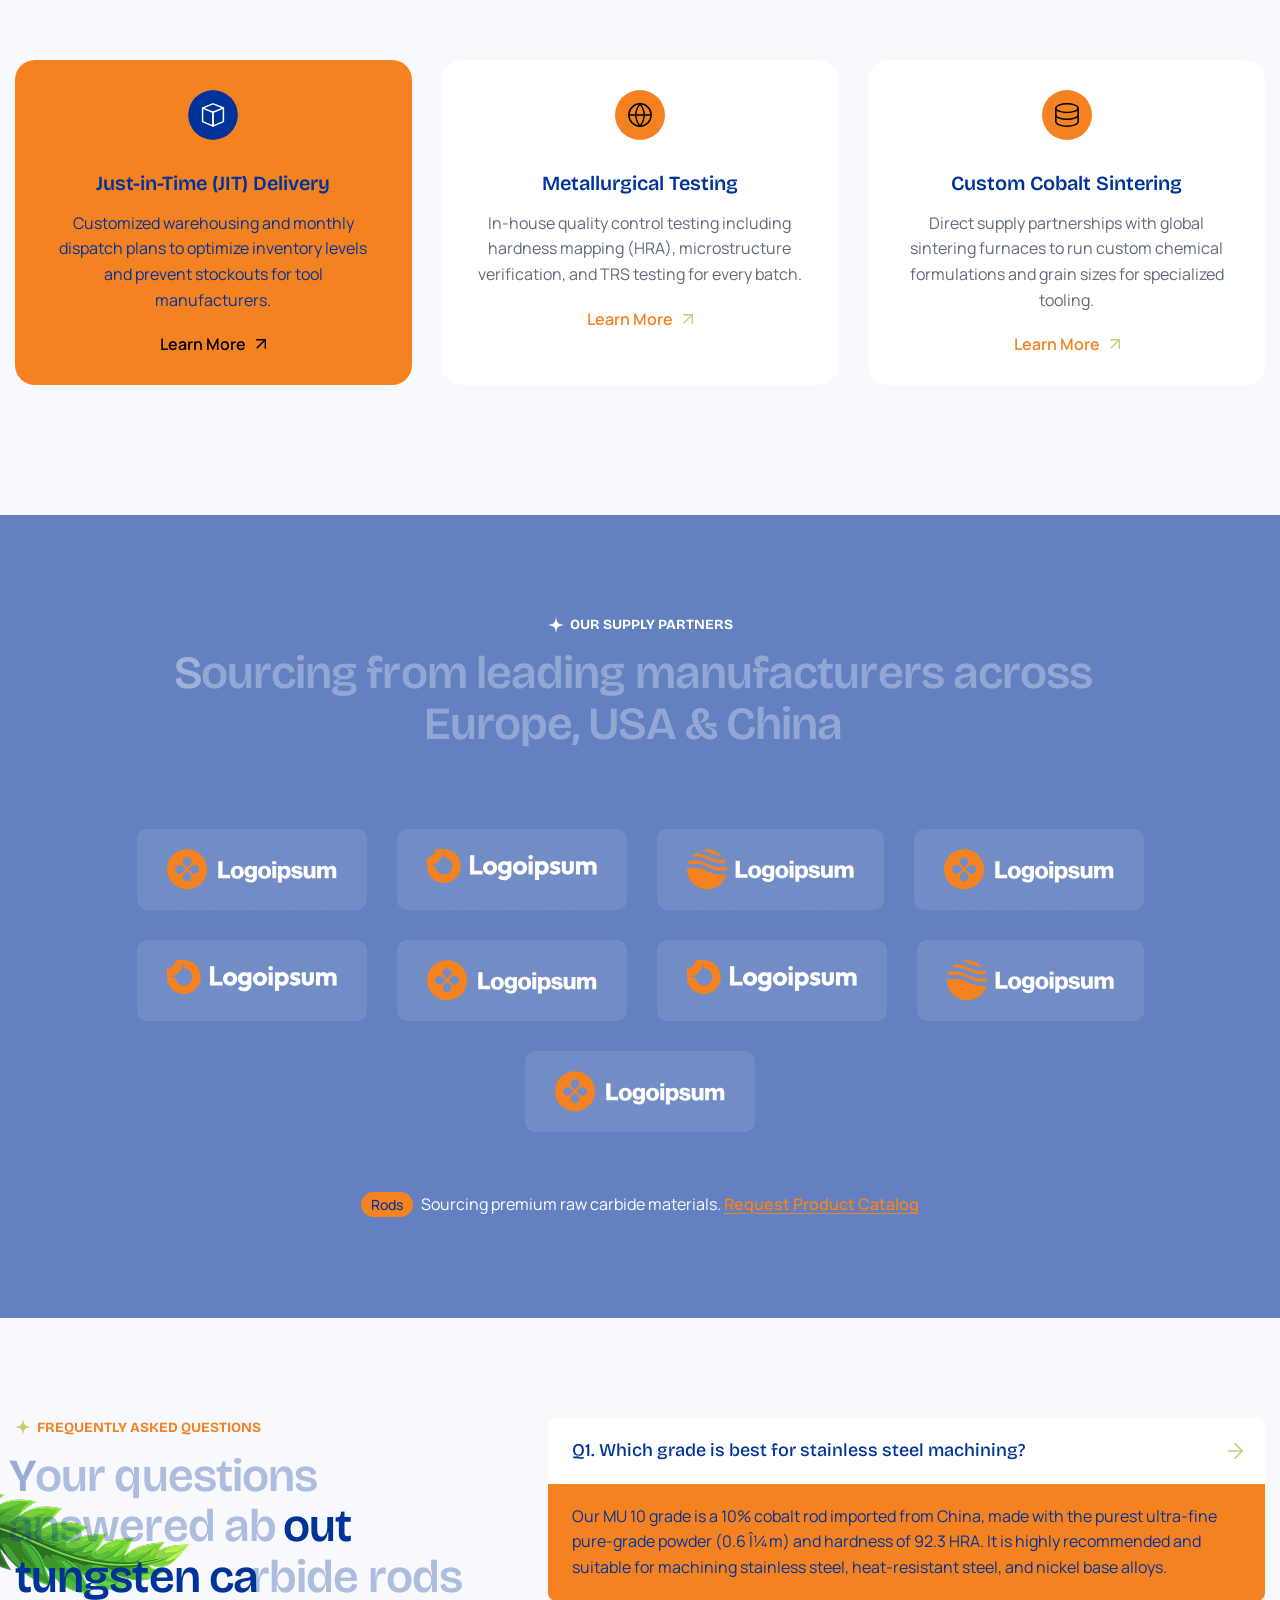
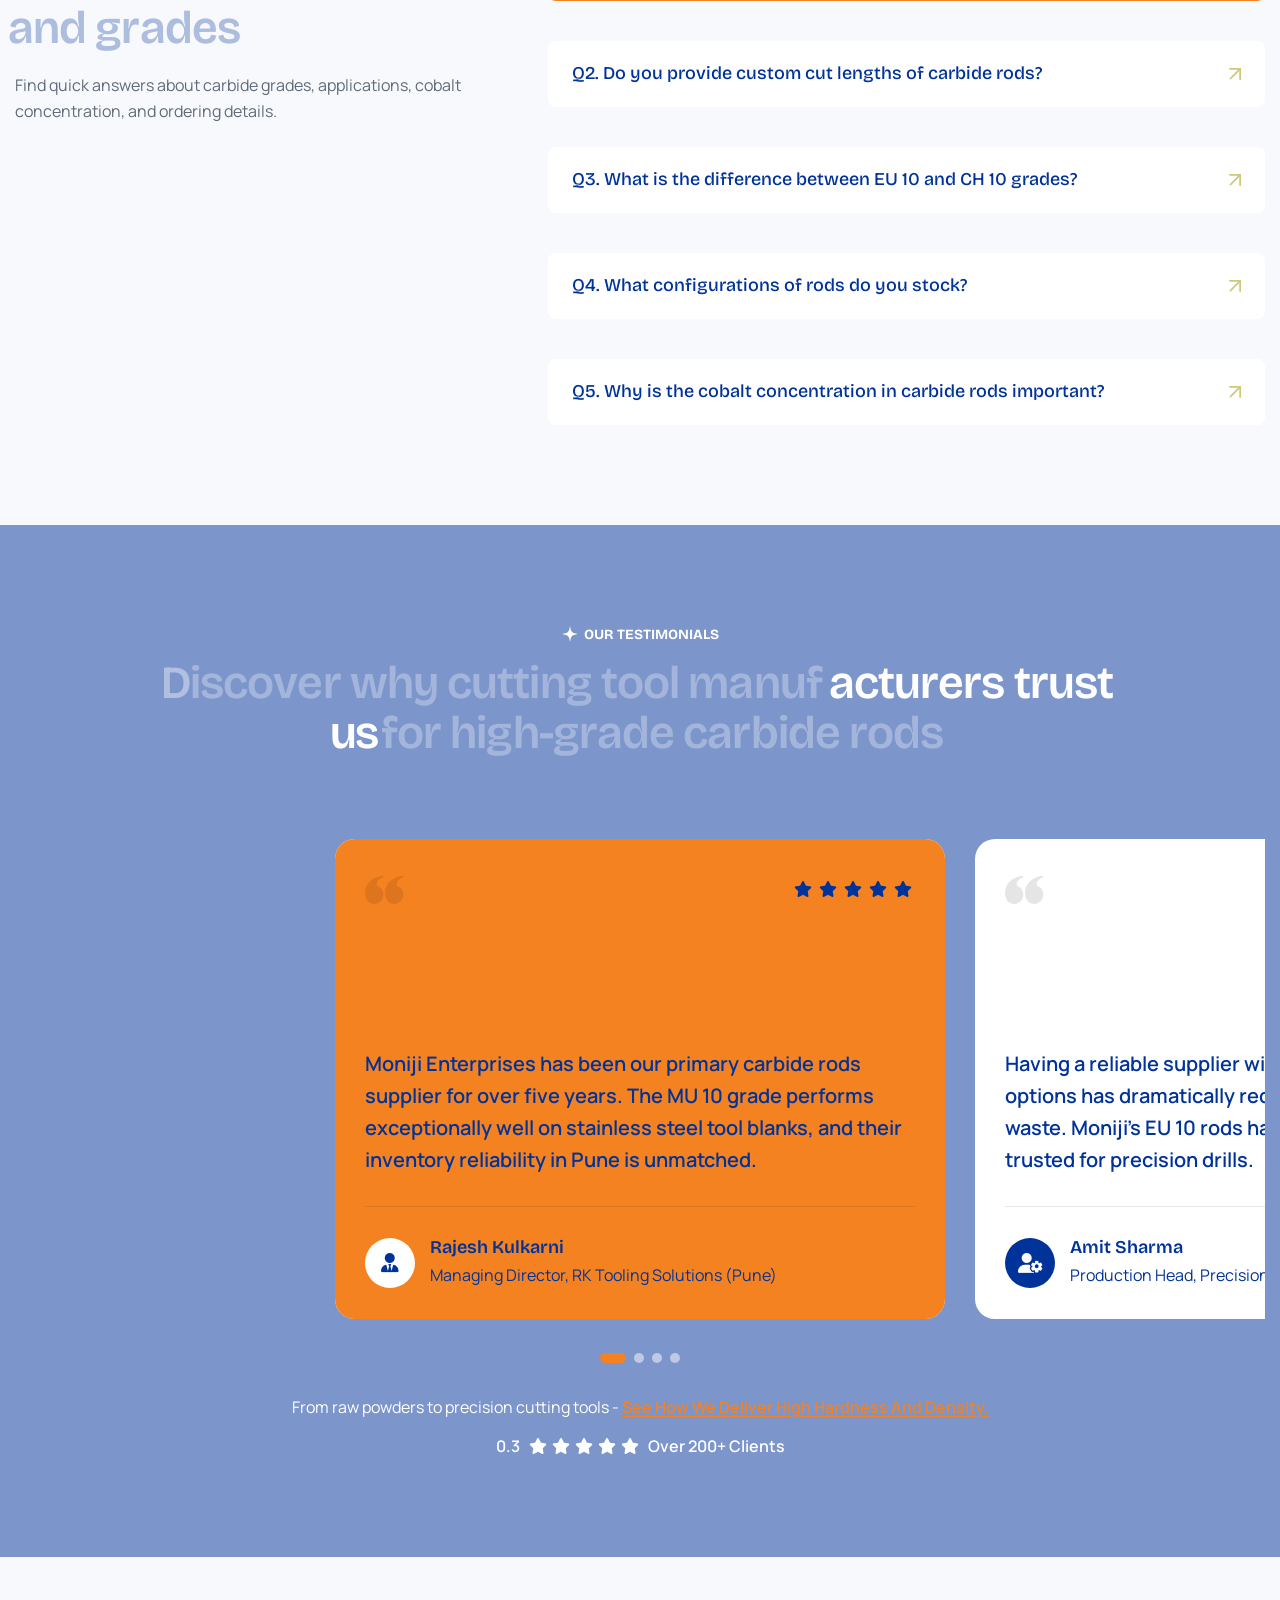
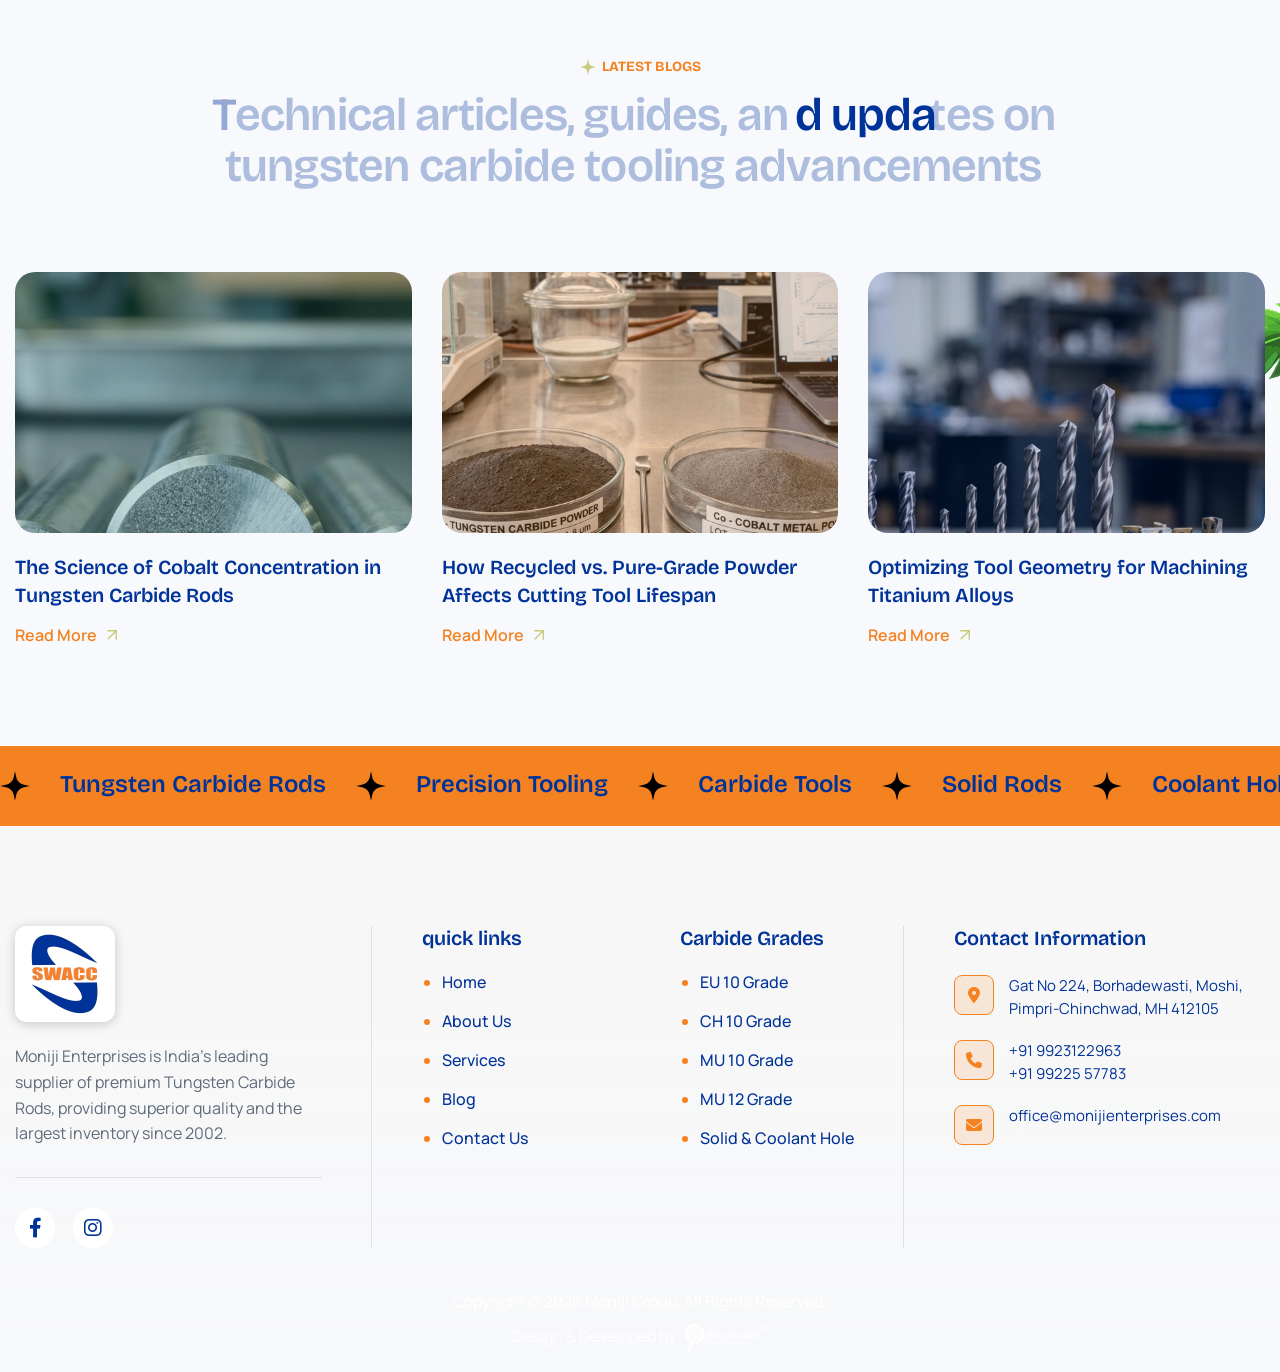
==== commit 6b0ef29c: "update contact phone numbers across all pages, revise testimonials, and add service-single page and " ====
--- a/index.html
+++ b/index.html
@@ -1,4 +1,4 @@
-﻿<!DOCTYPE html>
+<!DOCTYPE html>
 <html lang="zxx">
 
 <head>
@@ -54,7 +54,7 @@
                     <!-- Topbar Contact Information Start -->
                     <div class="topbar-contact-info">
                         <ul>
-                            <li><img src="assets/images/icon-phone-primary.svg" alt=""> <a href="tel:+918459295165">+91 8459295165</a></li>
+                            <li><img src="assets/images/icon-phone-primary.svg" alt=""> <a href="tel:+919923122963">+91 9923122963</a></li>
                             <li><img src="assets/images/icon-mail-primary.svg" alt=""> <a href="mailto:office@monijienterprises.com">office@monijienterprises.com</a></li>
                         </ul>
                     </div>
@@ -1514,17 +1514,17 @@
                                         </div>
                                         <div class="testimonial-body">
                                             <div class="testimonial-content">
-                                                <p>Moniji Enterprises has been our primary carbide rods supplier for over five years. The MU 10 grade performs exceptionally well on stainless steel tool blanks, and their inventory reliability is unmatched.</p>
+                                                <p>Moniji Enterprises has been our primary carbide rods supplier for over five years. The MU 10 grade performs exceptionally well on stainless steel tool blanks, and their inventory reliability in Pune is unmatched.</p>
                                             </div>
                                             <div class="testimonial-author">
                                                 <div class="author-image">
-                                                    <figure class="image-anime">
-                                                        <img src="assets/images/author-1.jpg" alt="">
-                                                    </figure>
+                                                    <div class="author-icon">
+                                                        <i class="fa-solid fa-user-tie"></i>
+                                                    </div>
                                                 </div>
                                                 <div class="author-content">
-                                                    <h3>Darrell Steward</h3>
-                                                    <p>Tooling Engineer</p>
+                                                    <h3>Rajesh Kulkarni</h3>
+                                                    <p>Managing Director, RK Tooling Solutions (Pune)</p>
                                                 </div>
                                             </div>
                                         </div>
@@ -1553,13 +1553,13 @@
                                             </div>
                                             <div class="testimonial-author">
                                                 <div class="author-image">
-                                                    <figure class="image-anime">
-                                                        <img src="assets/images/author-2.jpg" alt="">
-                                                    </figure>
+                                                    <div class="author-icon">
+                                                        <i class="fa-solid fa-user-gear"></i>
+                                                    </div>
                                                 </div>
                                                 <div class="author-content">
-                                                    <h3>Annette Black</h3>
-                                                    <p>Production Manager</p>
+                                                    <h3>Amit Sharma</h3>
+                                                    <p>Production Head, Precision Tools India (Bengaluru)</p>
                                                 </div>
                                             </div>
                                         </div>
@@ -1584,17 +1584,17 @@
                                         </div>
                                         <div class="testimonial-body">
                                             <div class="testimonial-content">
-                                                <p>With Moniji's contacts with China's largest manufacturers, we get consistent batch quality. The hardness and TRS of their MU 12 grade are perfect for our custom high-impact milling cutters.</p>
+                                                <p>With Moniji's direct sourcing from top global manufacturers, we get consistent batch-to-batch quality. The hardness and TRS of their MU 12 grade are perfect for our heavy-duty industrial milling cutters.</p>
                                             </div>
                                             <div class="testimonial-author">
                                                 <div class="author-image">
-                                                    <figure class="image-anime">
-                                                        <img src="assets/images/author-3.jpg" alt="">
-                                                    </figure>
+                                                    <div class="author-icon">
+                                                        <i class="fa-solid fa-user-gear"></i>
+                                                    </div>
                                                 </div>
                                                 <div class="author-content">
-                                                    <h3>Esther Howard</h3>
-                                                    <p>CNC Workshop Owner</p>
+                                                    <h3>Vikramjeet Singh</h3>
+                                                    <p>Owner, CNC Auto Components (Ludhiana)</p>
                                                 </div>
                                             </div>
                                         </div>
@@ -1619,17 +1619,17 @@
                                         </div>
                                         <div class="testimonial-body">
                                             <div class="testimonial-content">
-                                                <p>Their customer service and domain knowledge in carbide rod cobalt concentrations helped us optimize our custom aerospace drills. Highly recommended for any tool workshop in India.</p>
+                                                <p>Their technical expertise and deep domain knowledge in cobalt concentrations helped us optimize our custom aerospace drills. Highly recommended for any tool workshop in India looking for high-quality rods.</p>
                                             </div>
                                             <div class="testimonial-author">
                                                 <div class="author-image">
-                                                    <figure class="image-anime">
-                                                        <img src="assets/images/author-4.jpg" alt="">
-                                                    </figure>
+                                                    <div class="author-icon">
+                                                        <i class="fa-solid fa-user-tie"></i>
+                                                    </div>
                                                 </div>
                                                 <div class="author-content">
-                                                    <h3>Wade Warren</h3>
-                                                    <p>Procurement Officer</p>
+                                                    <h3>Senthil Kumar</h3>
+                                                    <p>Procurement Head, Deccan Tooling Systems (Coimbatore)</p>
                                                 </div>
                                             </div>
                                         </div>
@@ -1846,10 +1846,7 @@
 
                             <!-- Footer Social Link Start -->
                             <div class="footer-social-links">
-                                <h3>Social Media:</h3>
                                 <ul>
-                                    <li><a href="#"><i class="fa-brands fa-pinterest-p"></i></a></li>
-                                    <li><a href="#"><i class="fa-brands fa-x-twitter"></i></a></li>
                                     <li><a href="#"><i class="fa-brands fa-facebook-f"></i></a></li>
                                     <li><a href="#"><i class="fa-brands fa-instagram"></i></a></li>
                                 </ul>
@@ -1902,7 +1899,7 @@
                                     <li>
                                         <div class="icon-box"><i class="fa-solid fa-phone"></i></div>
                                         <div class="contact-text">
-                                            <p><a href="tel:+918459295165">+91 84592 95165</a></p>
+                                            <p><a href="tel:+919923122963">+91 9923122963</a></p>
                                             <p><a href="tel:+919922557783">+91 99225 57783</a></p>
                                         </div>
                                     </li>
--- a/assets/css/custom.css
+++ b/assets/css/custom.css
@@ -2831,6 +2831,24 @@
     border-radius: 50%;
 }
 
+.author-image .author-icon {
+    width: 50px;
+    height: 50px;
+    border-radius: 50%;
+    background-color: var(--primary-color);
+    color: var(--white-color);
+    display: flex;
+    align-items: center;
+    justify-content: center;
+    font-size: 20px;
+    transition: all 0.4s ease-in-out;
+}
+
+.testimonial-slider .swiper-slide.swiper-slide-active .testimonial-item .author-image .author-icon {
+    background-color: var(--white-color);
+    color: var(--primary-color);
+}
+
 .author-content h3 {
     font-size: 18px;
     text-transform: capitalize;
@@ -3315,8 +3333,8 @@
 .footer-copyright-text {
     text-align: center;
     border-top: 1px solid var(--dark-divider-color);
-    margin-top: 60px;
-    padding: 40px 0;
+    margin-top: 20px;
+    padding: 20px 0;
 }
 
 .footer-copyright-text p {
